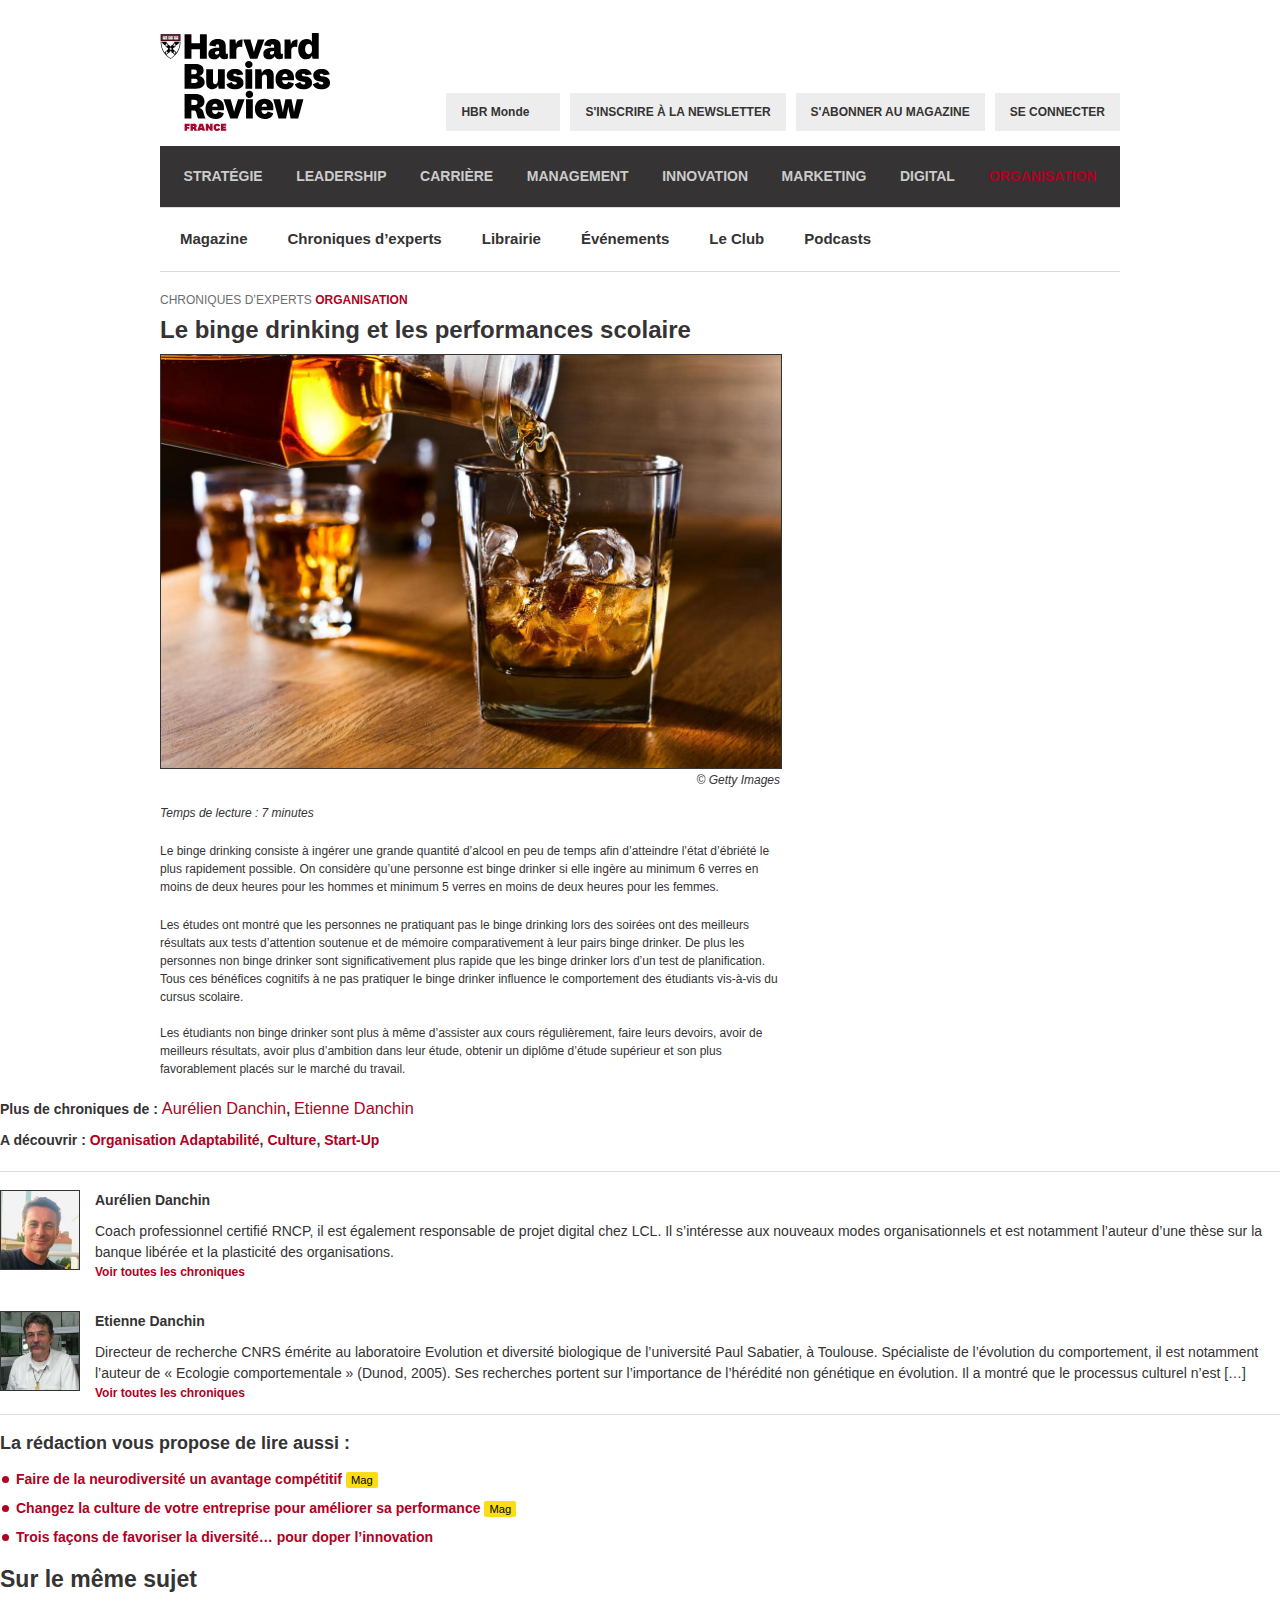
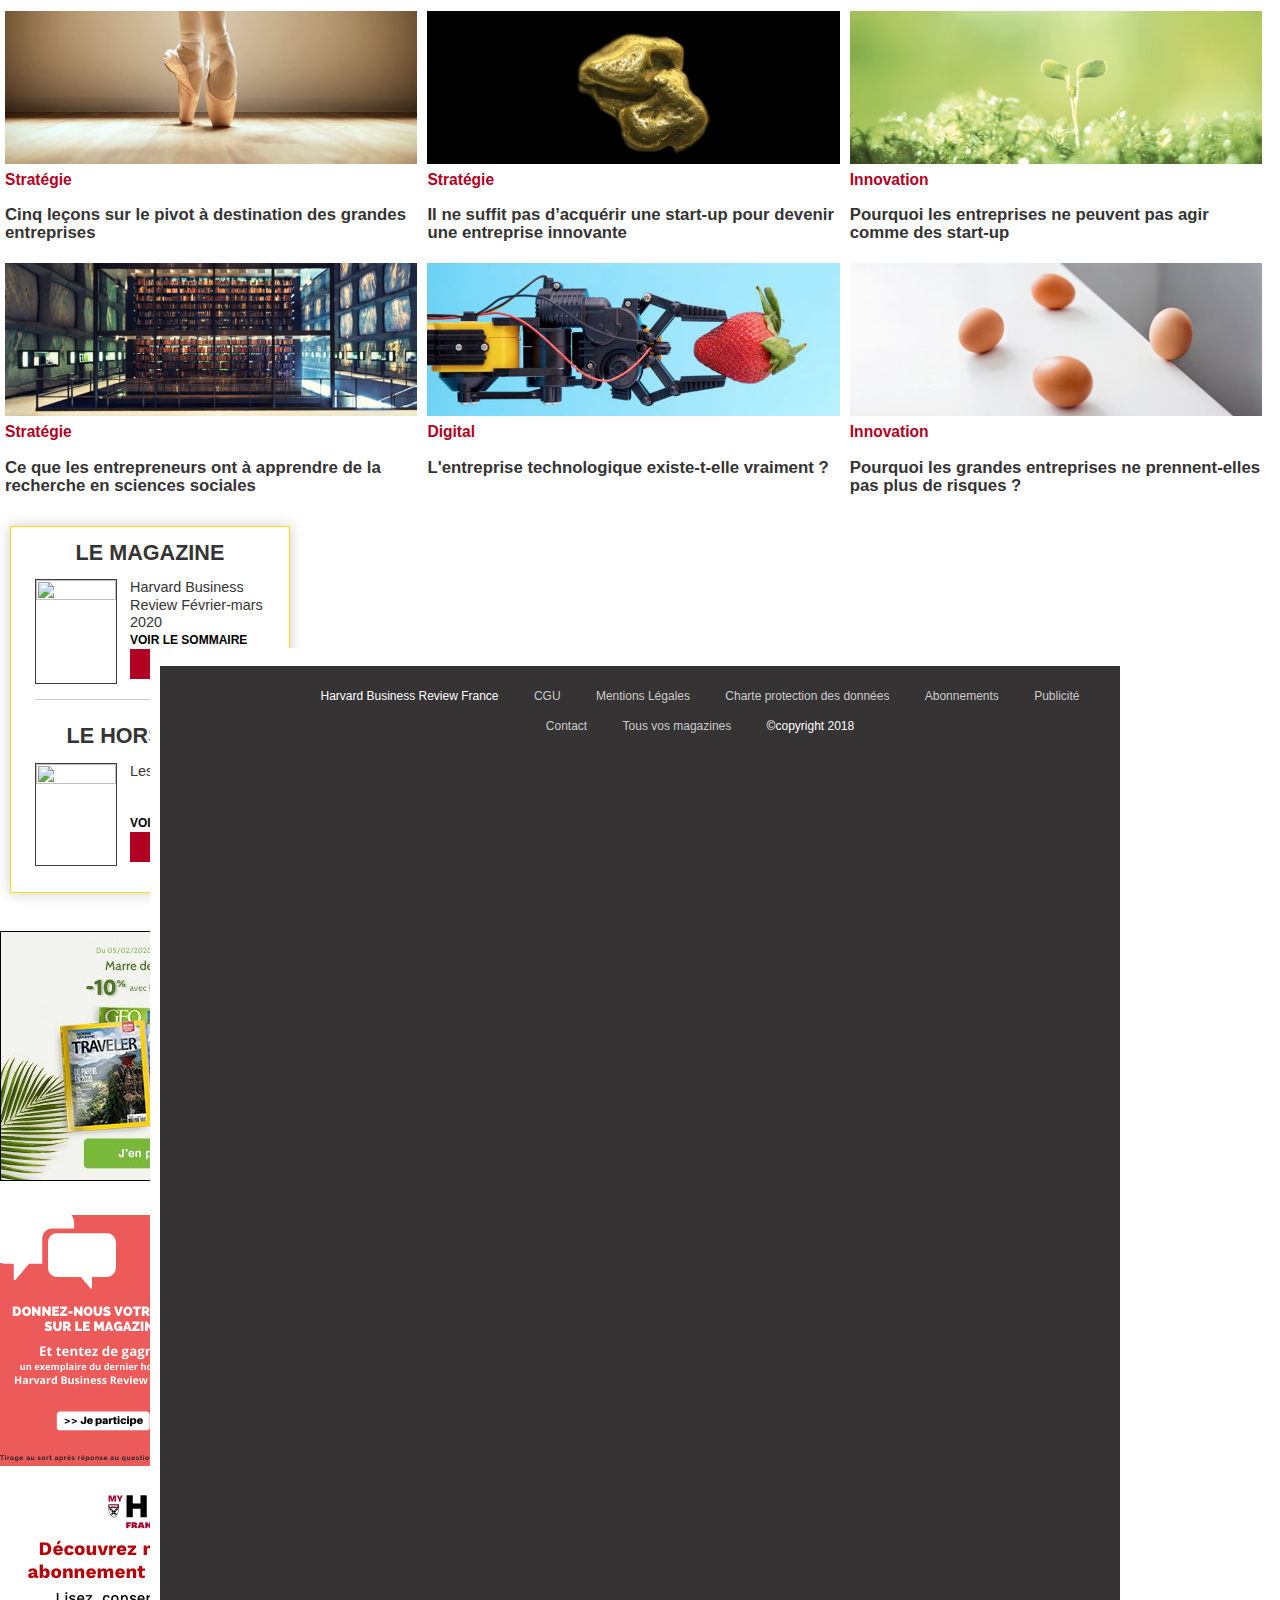
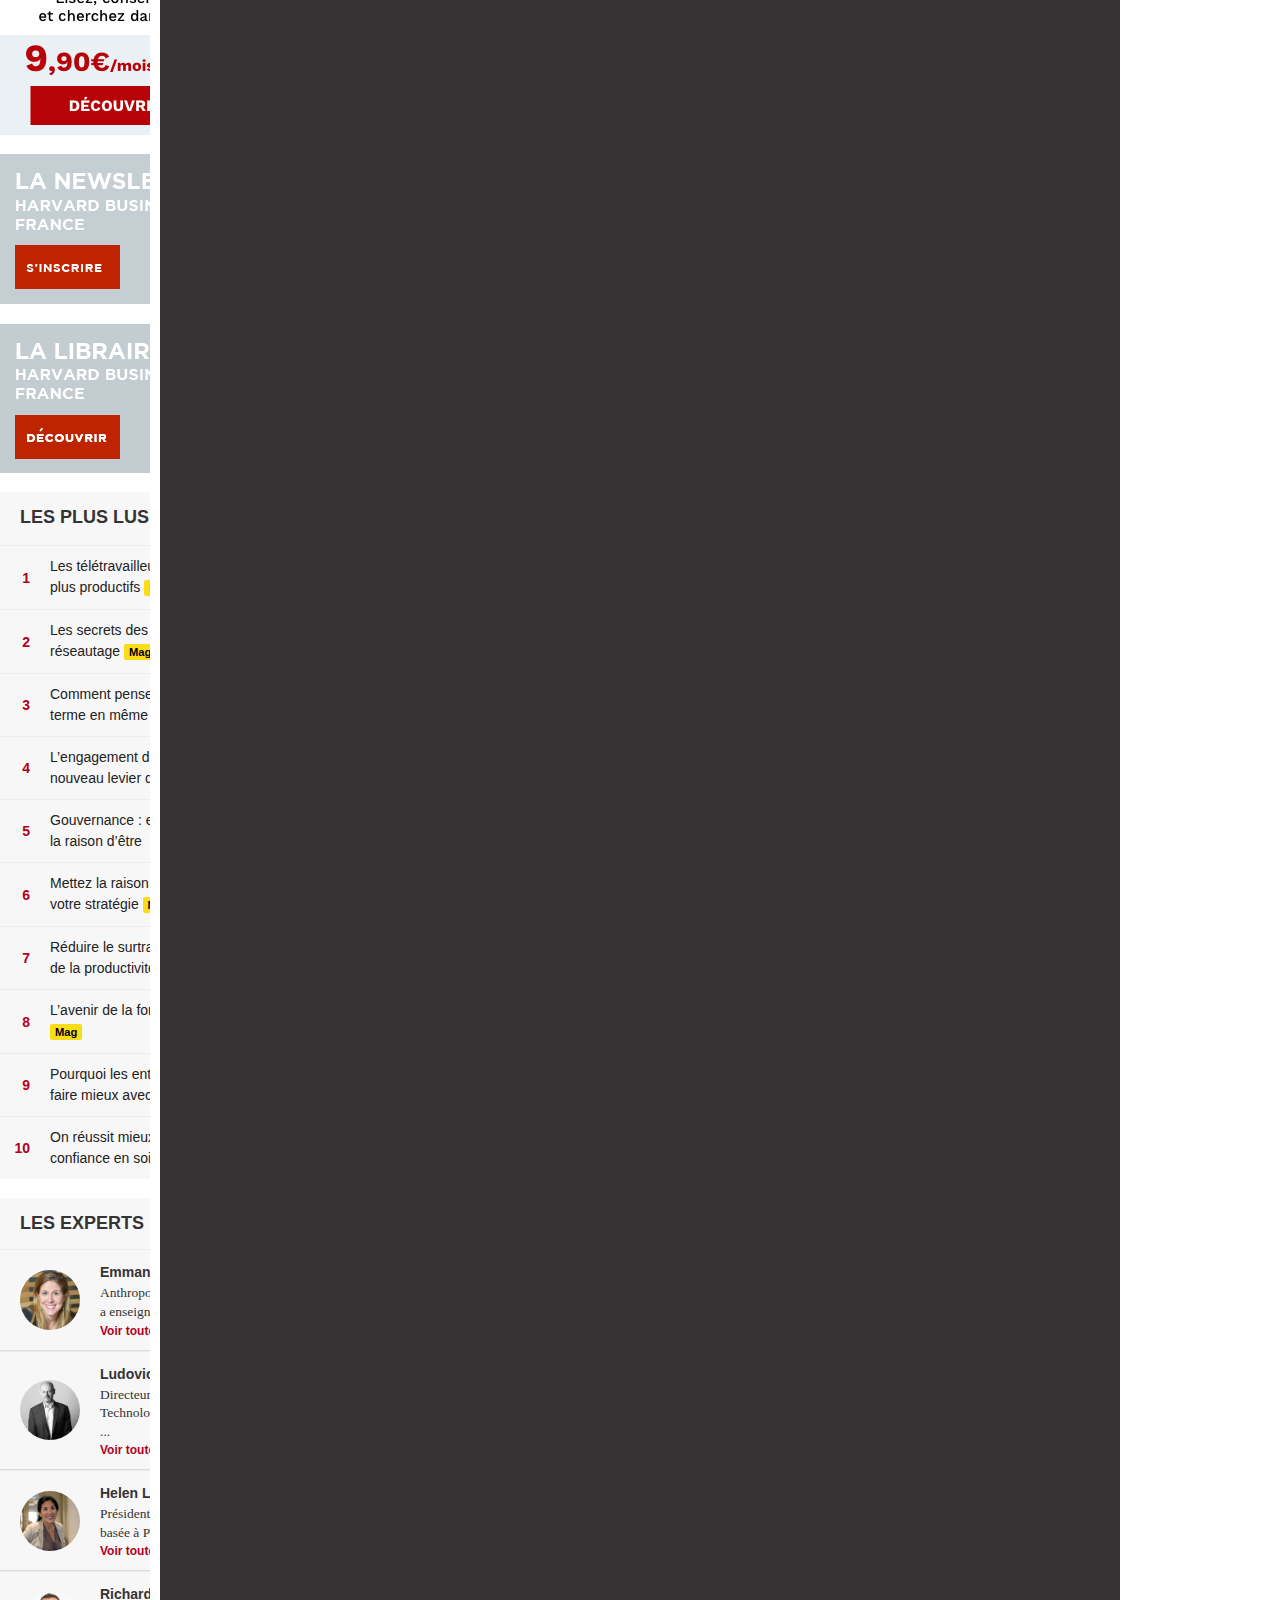
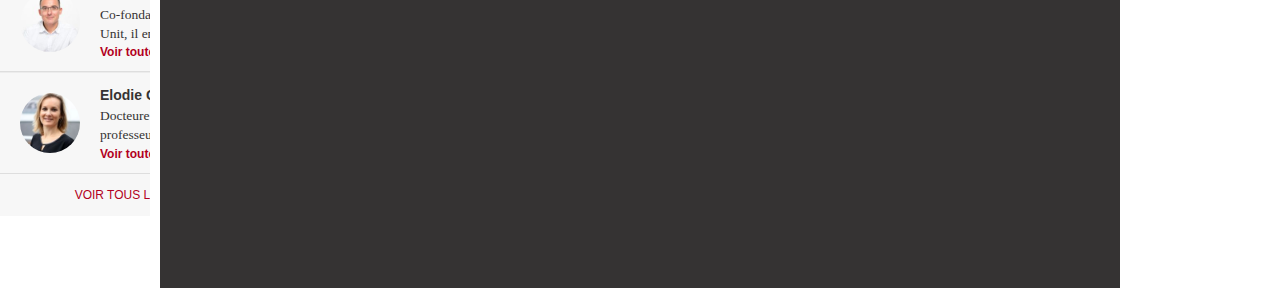
==== index.html @ 912a3d07 "Merge pull request #1 from Choupetteux/patch-1" ====
<!DOCTYPE html>
<!-- saved from url=(0108)https://www.hbrfrance.fr/chroniques-experts/2020/02/29204-evolution-lentreprise-une-espece-comme-une-autre/# -->
<html class=" js svg inlinesvg svgclippaths" lang="fr-FR"><!--<![endif]--><head><meta http-equiv="Content-Type" content="text/html; charset=UTF-8">
		<div class="fit-vids-style">­<style>               .fluid-width-video-wrapper {                 width: 100%;                              position: relative;                       padding: 0;                            }                                                                                   .fluid-width-video-wrapper iframe,        .fluid-width-video-wrapper object,        .fluid-width-video-wrapper embed {           position: absolute;                       top: 0;                                   left: 0;                                  width: 100%;                              height: 100%;                          }                                       </style></div><script src="./Le binge drinking et les performances scolaires/nr-1167.min.js.téléchargement"></script><script async="" src="./Le binge drinking et les performances scolaires/analytics.js.téléchargement"></script><script type="text/javascript" async="" src="./Le binge drinking et les performances scolaires/prismashop-fr"></script><script type="text/javascript" async="" charset="UTF-8" src="./Le binge drinking et les performances scolaires/sr-hbr.js.téléchargement"></script><script async="" src="./Le binge drinking et les performances scolaires/gtm.js.téléchargement"></script><script type="text/javascript">(window.NREUM||(NREUM={})).loader_config={licenseKey:"fc2461609-",applicationID:"2919549"};window.NREUM||(NREUM={}),__nr_require=function(e,n,t){function r(t){if(!n[t]){var i=n[t]={exports:{}};e[t][0].call(i.exports,function(n){var i=e[t][1][n];return r(i||n)},i,i.exports)}return n[t].exports}if("function"==typeof __nr_require)return __nr_require;for(var i=0;i<t.length;i++)r(t[i]);return r}({1:[function(e,n,t){function r(){}function i(e,n,t){return function(){return o(e,[u.now()].concat(f(arguments)),n?null:this,t),n?void 0:this}}var o=e("handle"),a=e(4),f=e(5),c=e("ee").get("tracer"),u=e("loader"),s=NREUM;"undefined"==typeof window.newrelic&&(newrelic=s);var p=["setPageViewName","setCustomAttribute","setErrorHandler","finished","addToTrace","inlineHit","addRelease"],l="api-",d=l+"ixn-";a(p,function(e,n){s[n]=i(l+n,!0,"api")}),s.addPageAction=i(l+"addPageAction",!0),s.setCurrentRouteName=i(l+"routeName",!0),n.exports=newrelic,s.interaction=function(){return(new r).get()};var m=r.prototype={createTracer:function(e,n){var t={},r=this,i="function"==typeof n;return o(d+"tracer",[u.now(),e,t],r),function(){if(c.emit((i?"":"no-")+"fn-start",[u.now(),r,i],t),i)try{return n.apply(this,arguments)}catch(e){throw c.emit("fn-err",[arguments,this,e],t),e}finally{c.emit("fn-end",[u.now()],t)}}}};a("actionText,setName,setAttribute,save,ignore,onEnd,getContext,end,get".split(","),function(e,n){m[n]=i(d+n)}),newrelic.noticeError=function(e,n){"string"==typeof e&&(e=new Error(e)),o("err",[e,u.now(),!1,n])}},{}],2:[function(e,n,t){function r(e,n){var t=e.getEntries();t.forEach(function(e){"first-paint"===e.name?c("timing",["fp",Math.floor(e.startTime)]):"first-contentful-paint"===e.name&&c("timing",["fcp",Math.floor(e.startTime)])})}function i(e,n){var t=e.getEntries();t.length>0&&c("lcp",[t[t.length-1]])}function o(e){if(e instanceof s&&!l){var n,t=Math.round(e.timeStamp);n=t>1e12?Date.now()-t:u.now()-t,l=!0,c("timing",["fi",t,{type:e.type,fid:n}])}}if(!("init"in NREUM&&"page_view_timing"in NREUM.init&&"enabled"in NREUM.init.page_view_timing&&NREUM.init.page_view_timing.enabled===!1)){var a,f,c=e("handle"),u=e("loader"),s=NREUM.o.EV;if("PerformanceObserver"in window&&"function"==typeof window.PerformanceObserver){a=new PerformanceObserver(r),f=new PerformanceObserver(i);try{a.observe({entryTypes:["paint"]}),f.observe({entryTypes:["largest-contentful-paint"]})}catch(p){}}if("addEventListener"in document){var l=!1,d=["click","keydown","mousedown","pointerdown","touchstart"];d.forEach(function(e){document.addEventListener(e,o,!1)})}}},{}],3:[function(e,n,t){function r(e,n){if(!i)return!1;if(e!==i)return!1;if(!n)return!0;if(!o)return!1;for(var t=o.split("."),r=n.split("."),a=0;a<r.length;a++)if(r[a]!==t[a])return!1;return!0}var i=null,o=null,a=/Version\/(\S+)\s+Safari/;if(navigator.userAgent){var f=navigator.userAgent,c=f.match(a);c&&f.indexOf("Chrome")===-1&&f.indexOf("Chromium")===-1&&(i="Safari",o=c[1])}n.exports={agent:i,version:o,match:r}},{}],4:[function(e,n,t){function r(e,n){var t=[],r="",o=0;for(r in e)i.call(e,r)&&(t[o]=n(r,e[r]),o+=1);return t}var i=Object.prototype.hasOwnProperty;n.exports=r},{}],5:[function(e,n,t){function r(e,n,t){n||(n=0),"undefined"==typeof t&&(t=e?e.length:0);for(var r=-1,i=t-n||0,o=Array(i<0?0:i);++r<i;)o[r]=e[n+r];return o}n.exports=r},{}],6:[function(e,n,t){n.exports={exists:"undefined"!=typeof window.performance&&window.performance.timing&&"undefined"!=typeof window.performance.timing.navigationStart}},{}],ee:[function(e,n,t){function r(){}function i(e){function n(e){return e&&e instanceof r?e:e?c(e,f,o):o()}function t(t,r,i,o){if(!l.aborted||o){e&&e(t,r,i);for(var a=n(i),f=v(t),c=f.length,u=0;u<c;u++)f[u].apply(a,r);var p=s[y[t]];return p&&p.push([b,t,r,a]),a}}function d(e,n){h[e]=v(e).concat(n)}function m(e,n){var t=h[e];if(t)for(var r=0;r<t.length;r++)t[r]===n&&t.splice(r,1)}function v(e){return h[e]||[]}function g(e){return p[e]=p[e]||i(t)}function w(e,n){u(e,function(e,t){n=n||"feature",y[t]=n,n in s||(s[n]=[])})}var h={},y={},b={on:d,addEventListener:d,removeEventListener:m,emit:t,get:g,listeners:v,context:n,buffer:w,abort:a,aborted:!1};return b}function o(){return new r}function a(){(s.api||s.feature)&&(l.aborted=!0,s=l.backlog={})}var f="nr@context",c=e("gos"),u=e(4),s={},p={},l=n.exports=i();l.backlog=s},{}],gos:[function(e,n,t){function r(e,n,t){if(i.call(e,n))return e[n];var r=t();if(Object.defineProperty&&Object.keys)try{return Object.defineProperty(e,n,{value:r,writable:!0,enumerable:!1}),r}catch(o){}return e[n]=r,r}var i=Object.prototype.hasOwnProperty;n.exports=r},{}],handle:[function(e,n,t){function r(e,n,t,r){i.buffer([e],r),i.emit(e,n,t)}var i=e("ee").get("handle");n.exports=r,r.ee=i},{}],id:[function(e,n,t){function r(e){var n=typeof e;return!e||"object"!==n&&"function"!==n?-1:e===window?0:a(e,o,function(){return i++})}var i=1,o="nr@id",a=e("gos");n.exports=r},{}],loader:[function(e,n,t){function r(){if(!x++){var e=E.info=NREUM.info,n=d.getElementsByTagName("script")[0];if(setTimeout(s.abort,3e4),!(e&&e.licenseKey&&e.applicationID&&n))return s.abort();u(y,function(n,t){e[n]||(e[n]=t)}),c("mark",["onload",a()+E.offset],null,"api");var t=d.createElement("script");t.src="https://"+e.agent,n.parentNode.insertBefore(t,n)}}function i(){"complete"===d.readyState&&o()}function o(){c("mark",["domContent",a()+E.offset],null,"api")}function a(){return O.exists&&performance.now?Math.round(performance.now()):(f=Math.max((new Date).getTime(),f))-E.offset}var f=(new Date).getTime(),c=e("handle"),u=e(4),s=e("ee"),p=e(3),l=window,d=l.document,m="addEventListener",v="attachEvent",g=l.XMLHttpRequest,w=g&&g.prototype;NREUM.o={ST:setTimeout,SI:l.setImmediate,CT:clearTimeout,XHR:g,REQ:l.Request,EV:l.Event,PR:l.Promise,MO:l.MutationObserver};var h=""+location,y={beacon:"bam.nr-data.net",errorBeacon:"bam.nr-data.net",agent:"js-agent.newrelic.com/nr-1167.min.js"},b=g&&w&&w[m]&&!/CriOS/.test(navigator.userAgent),E=n.exports={offset:f,now:a,origin:h,features:{},xhrWrappable:b,userAgent:p};e(1),e(2),d[m]?(d[m]("DOMContentLoaded",o,!1),l[m]("load",r,!1)):(d[v]("onreadystatechange",i),l[v]("onload",r)),c("mark",["firstbyte",f],null,"api");var x=0,O=e(6)},{}],"wrap-function":[function(e,n,t){function r(e){return!(e&&e instanceof Function&&e.apply&&!e[a])}var i=e("ee"),o=e(5),a="nr@original",f=Object.prototype.hasOwnProperty,c=!1;n.exports=function(e,n){function t(e,n,t,i){function nrWrapper(){var r,a,f,c;try{a=this,r=o(arguments),f="function"==typeof t?t(r,a):t||{}}catch(u){l([u,"",[r,a,i],f])}s(n+"start",[r,a,i],f);try{return c=e.apply(a,r)}catch(p){throw s(n+"err",[r,a,p],f),p}finally{s(n+"end",[r,a,c],f)}}return r(e)?e:(n||(n=""),nrWrapper[a]=e,p(e,nrWrapper),nrWrapper)}function u(e,n,i,o){i||(i="");var a,f,c,u="-"===i.charAt(0);for(c=0;c<n.length;c++)f=n[c],a=e[f],r(a)||(e[f]=t(a,u?f+i:i,o,f))}function s(t,r,i){if(!c||n){var o=c;c=!0;try{e.emit(t,r,i,n)}catch(a){l([a,t,r,i])}c=o}}function p(e,n){if(Object.defineProperty&&Object.keys)try{var t=Object.keys(e);return t.forEach(function(t){Object.defineProperty(n,t,{get:function(){return e[t]},set:function(n){return e[t]=n,n}})}),n}catch(r){l([r])}for(var i in e)f.call(e,i)&&(n[i]=e[i]);return n}function l(n){try{e.emit("internal-error",n)}catch(t){}}return e||(e=i),t.inPlace=u,t.flag=a,t}},{}]},{},["loader"]);</script>
		<meta name="viewport" content="initial-scale=1.0">

		

		<link rel="shortcut icon" href="https://www.hbrfrance.fr/content/themes/hbr/assets/img/favicon.ico">
		<link rel="apple-touch-icon" href="https://www.hbrfrance.fr/content/themes/hbr/assets/img/apple-touch-icon.png">

		<!--[if lt IE 9]><script type="text/javascript" src="https://html5shiv.googlecode.com/svn/trunk/html5.js"></script><![endif]-->
		<script>
			var url=document.location.pathname;
			window.pmdfp_layer='urlprisma='+url+';';
		</script>

				
		        <link rel="alternate" type="application/rss+xml" title="RSS feed" href="https://www.hbrfrance.fr/feed/feed-autors/">
		
<!-- This site is optimized with the Yoast SEO plugin v12.7.1 - https://yoast.com/wordpress/plugins/seo/ -->
<title>Le binge drinking et les performances scolaire</title>
<meta property="og:locale" content="fr_FR">
<meta property="og:type" content="article">
<meta property="og:title" content="Le binge drinking et les performances scolaire">
<meta property="og:site_name" content="HBR">
<meta property="article:publisher" content="https://www.facebook.com/hbrfrance/">
<meta property="article:tag" content="adaptabilité">
<meta property="article:tag" content="culture">
<meta property="article:tag" content="start-up">
<meta property="article:section" content="Organisation">
<meta property="article:published_time" content="2020-02-06T11:17:13+00:00">
<meta property="article:modified_time" content="2020-02-06T11:35:57+00:00">
<meta property="og:updated_time" content="2020-02-06T11:35:57+00:00">
<meta name="twitter:title" content="Le binge drinking et les performances scolaire">
<meta name="twitter:site" content="@HBRFrance">
<meta name="twitter:creator" content="@HBRFrance">
<script type="application/ld+json" class="yoast-schema-graph yoast-schema-graph--main">{"@context":"https://schema.org","@graph":[{"@type":"WebSite","@id":"https://www.hbrfrance.fr/#website","url":"https://www.hbrfrance.fr/","name":"HBR","description":"Harvard Business Review - Edition Fran\u00e7aise","potentialAction":{"@type":"SearchAction","target":"https://www.hbrfrance.fr/?s={search_term_string}","query-input":"required name=search_term_string"}},{"@type":"ImageObject","@id":"https://www.hbrfrance.fr/chroniques-experts/2020/02/29204-evolution-lentreprise-une-espece-comme-une-autre/#primaryimage","url":"https://www.hbrfrance.fr/content/uploads/2020/02/evolution-entreprise.jpg","width":620,"height":230},{"@type":"WebPage","@id":"https://www.hbrfrance.fr/chroniques-experts/2020/02/29204-evolution-lentreprise-une-espece-comme-une-autre/#webpage","url":"https://www.hbrfrance.fr/chroniques-experts/2020/02/29204-evolution-lentreprise-une-espece-comme-une-autre/","inLanguage":"fr-FR","name":"Evolution : l&#039;entreprise, une esp\u00e8ce comme les autres - HBR","isPartOf":{"@id":"https://www.hbrfrance.fr/#website"},"primaryImageOfPage":{"@id":"https://www.hbrfrance.fr/chroniques-experts/2020/02/29204-evolution-lentreprise-une-espece-comme-une-autre/#primaryimage"},"datePublished":"2020-02-06T11:17:13+00:00","dateModified":"2020-02-06T11:35:57+00:00","author":{"@id":"https://www.hbrfrance.fr/#/schema/person/84aaf741d373c52d43f0d9237546ec05"},"description":"Si l'on en croit la biologie, la capacit\u00e9 d\u2019adaptation d\u2019une grande entreprise pourrait \u00eatre plus forte que celle d\u2019une start-up.\r\nNous gardons en m\u00e9moire les faillites de g\u00e9ants tels qu\u2019Enron, Lehman Brothers ou General Motors durant..."},{"@type":["Person"],"@id":"https://www.hbrfrance.fr/#/schema/person/84aaf741d373c52d43f0d9237546ec05","name":"Charlotte Laurent","sameAs":[]}]}</script>
<!-- / Yoast SEO plugin. -->

<link rel="dns-prefetch" href="https://tra.scds.pmdstatic.net/">
<link rel="dns-prefetch" href="https://ajax.googleapis.com/">
<link rel="dns-prefetch" href="https://code.jquery.com/">
<link rel="dns-prefetch" href="https://s.w.org/">
		<script type="text/javascript">
			window._wpemojiSettings = {"baseUrl":"https:\/\/s.w.org\/images\/core\/emoji\/12.0.0-1\/72x72\/","ext":".png","svgUrl":"https:\/\/s.w.org\/images\/core\/emoji\/12.0.0-1\/svg\/","svgExt":".svg","source":{"concatemoji":"https:\/\/www.hbrfrance.fr\/core\/wp-includes\/js\/wp-emoji-release.min.js?ver=5.3.2"}};
			!function(e,a,t){var r,n,o,i,p=a.createElement("canvas"),s=p.getContext&&p.getContext("2d");function c(e,t){var a=String.fromCharCode;s.clearRect(0,0,p.width,p.height),s.fillText(a.apply(this,e),0,0);var r=p.toDataURL();return s.clearRect(0,0,p.width,p.height),s.fillText(a.apply(this,t),0,0),r===p.toDataURL()}function l(e){if(!s||!s.fillText)return!1;switch(s.textBaseline="top",s.font="600 32px Arial",e){case"flag":return!c([127987,65039,8205,9895,65039],[127987,65039,8203,9895,65039])&&(!c([55356,56826,55356,56819],[55356,56826,8203,55356,56819])&&!c([55356,57332,56128,56423,56128,56418,56128,56421,56128,56430,56128,56423,56128,56447],[55356,57332,8203,56128,56423,8203,56128,56418,8203,56128,56421,8203,56128,56430,8203,56128,56423,8203,56128,56447]));case"emoji":return!c([55357,56424,55356,57342,8205,55358,56605,8205,55357,56424,55356,57340],[55357,56424,55356,57342,8203,55358,56605,8203,55357,56424,55356,57340])}return!1}function d(e){var t=a.createElement("script");t.src=e,t.defer=t.type="text/javascript",a.getElementsByTagName("head")[0].appendChild(t)}for(i=Array("flag","emoji"),t.supports={everything:!0,everythingExceptFlag:!0},o=0;o<i.length;o++)t.supports[i[o]]=l(i[o]),t.supports.everything=t.supports.everything&&t.supports[i[o]],"flag"!==i[o]&&(t.supports.everythingExceptFlag=t.supports.everythingExceptFlag&&t.supports[i[o]]);t.supports.everythingExceptFlag=t.supports.everythingExceptFlag&&!t.supports.flag,t.DOMReady=!1,t.readyCallback=function(){t.DOMReady=!0},t.supports.everything||(n=function(){t.readyCallback()},a.addEventListener?(a.addEventListener("DOMContentLoaded",n,!1),e.addEventListener("load",n,!1)):(e.attachEvent("onload",n),a.attachEvent("onreadystatechange",function(){"complete"===a.readyState&&t.readyCallback()})),(r=t.source||{}).concatemoji?d(r.concatemoji):r.wpemoji&&r.twemoji&&(d(r.twemoji),d(r.wpemoji)))}(window,document,window._wpemojiSettings);
		</script><script src="./Le binge drinking et les performances scolaires/wp-emoji-release.min.js.téléchargement" type="text/javascript" defer=""></script>
		<style type="text/css">
img.wp-smiley,
img.emoji {
	display: inline !important;
	border: none !important;
	box-shadow: none !important;
	height: 1em !important;
	width: 1em !important;
	margin: 0 .07em !important;
	vertical-align: -0.1em !important;
	background: none !important;
	padding: 0 !important;
}
</style>
	<link rel="stylesheet" id="wp-block-library-css" href="./Le binge drinking et les performances scolaires/style.min.css" type="text/css" media="all">
<link rel="stylesheet" id="wp_enqueue_scripts-css" href="./Le binge drinking et les performances scolaires/main.css" type="text/css" media="all">
<link rel="stylesheet" id="style-css" href="./Le binge drinking et les performances scolaires/style.css" type="text/css" media="all">
<link rel="stylesheet" id="cnil-css" href="./Le binge drinking et les performances scolaires/cnil.min.css" type="text/css" media="all">
<link rel="stylesheet" id="jquery-ui-css" href="./Le binge drinking et les performances scolaires/jquery-ui.css" type="text/css" media="all">
<link rel="stylesheet" id="elasticpress-facets-css" href="./Le binge drinking et les performances scolaires/facets.min.css" type="text/css" media="all">
<script type="text/javascript" src="./Le binge drinking et les performances scolaires/jquery.min.js.téléchargement"></script>
<script type="text/javascript">
/* <![CDATA[ */
var bea_pws = {"ajaxurl":"\/\/www.hbrfrance.fr\/core\/wp-admin\/admin-ajax.php"};
/* ]]> */
</script>
<script type="text/javascript" src="./Le binge drinking et les performances scolaires/script.js.téléchargement"></script>
<script type="text/javascript" src="./Le binge drinking et les performances scolaires/sourcepoint.min.js.téléchargement"></script>
<script type="text/javascript" src="./Le binge drinking et les performances scolaires/modernizr.custom.min.js.téléchargement"></script>
<script type="text/javascript" src="./Le binge drinking et les performances scolaires/jquery-migrate-1.2.1.js.téléchargement"></script>
<script type="text/javascript" src="./Le binge drinking et les performances scolaires/share.js.téléchargement"></script>
<link rel="wlwmanifest" type="application/wlwmanifest+xml" href="https://www.hbrfrance.fr/core/wp-includes/wlwmanifest.xml"> 
<meta name="generator" content="WordPress 5.3.2">
<link rel="shortlink" href="https://www.hbrfrance.fr/?p=29204">
<link rel="alternate" type="application/json+oembed" href="https://www.hbrfrance.fr/wp-json/oembed/1.0/embed?url=https%3A%2F%2Fwww.hbrfrance.fr%2Fchroniques-experts%2F2020%2F02%2F29204-evolution-lentreprise-une-espece-comme-une-autre%2F">
<link rel="alternate" type="text/xml+oembed" href="https://www.hbrfrance.fr/wp-json/oembed/1.0/embed?url=https%3A%2F%2Fwww.hbrfrance.fr%2Fchroniques-experts%2F2020%2F02%2F29204-evolution-lentreprise-une-espece-comme-une-autre%2F&amp;format=xml">
<link rel="amphtml" href="https://www.hbrfrance.fr/chroniques-experts/2020/02/29204-evolution-lentreprise-une-espece-comme-une-autre/?amp=1"><meta property="fb:pages" content="716790588340480">		<style type="text/css" id="wp-custom-css">
			#field_1_7, #field_1_3, #field_1_4, #field_1_5{
	font-size:1.3em
}
.gfield_checkbox{
	padding-top: 11px
}

#field_1_3{
	padding-bottom:10px;
}

.gchoice_1_8_2{
	padding-top:10px
}		</style>
					<script type="text/javascript" src="./Le binge drinking et les performances scolaires/tag.min.js.téléchargement" async="true"></script></head>
	<body class="post-template-default single single-post postid-29204 single-format-standard">
		<!-- Google Tag Manager -->
<noscript><iframe src="//www.googletagmanager.com/ns.html?id=GTM-PKWG49"
height="0" width="0" style="display:none;visibility:hidden"></iframe></noscript>
<script>(function(w,d,s,l,i){w[l]=w[l]||[];w[l].push({'gtm.start':
new Date().getTime(),event:'gtm.js'});var f=d.getElementsByTagName(s)[0],
j=d.createElement(s),dl=l!='dataLayer'?'&l='+l:'';j.async=true;j.src=
'//www.googletagmanager.com/gtm.js?id='+i+dl;f.parentNode.insertBefore(j,f);
})(window,document,'script','dataLayer','GTM-PKWG49');</script>
<!-- End Google Tag Manager -->

<script type="text/javascript">
!function(a,b){"use strict";function c(a){d[a]||(d[a]=function(){d._queue.push({method:a,args:Array.prototype.slice.apply(arguments)})})}var d=a.mics||{},e="init config push pushDefault addProperties addProperty onFinish onStart".split(" ");d._queue=d._queue||[],d._startTime=(new Date).getTime(),d._snippetVersion=1.2;for(var f=0;f<e.length;f++)c(e[f]);a.mics=d;var g=b.createElement("script");g.setAttribute("type","text/javascript"),g.setAttribute("src","//static.mediarithmics.com/tag/1.1/tag.min.js"),g.setAttribute("async","true"),b.getElementsByTagName("script")[0].parentNode.appendChild(g)}(window,document);
mics.config({domain_name: "beacon.marketshot.com", protocol:"https://", cookie_matching_url: "https://beacon.marketshot.com/v1/get_id"})
mics.init("pm0916");
mics.pushDefault();
</script>
<script async="" src="./Le binge drinking et les performances scolaires/pixel-track.js.téléchargement"></script>
<img src="./Le binge drinking et les performances scolaires/saved_resource" border="0" width="1" height="1" hidden="" style="display: none !important;">

<script>
(function($) {

    // Antvoice Unique Tag
  	window.antvoice_variable = {
  		page : {
            type : document.location.href.toString().match('^.*?\/([0-9]+)-[A-Za-z-_\.]+\/')?'ProductPage':'Unspecified'
  		},
  		product : {
                url : document.location.href
  		},
  		version : "1.0",
  		project : "hbr"
  	};

    	//Fonction de contrôle de chargement de la librairie nécessaire pour les appels à la reco
    	function srEnsureReady(callback) {
      	if (!window.srReady) {window.setTimeout(function () {srEnsureReady(callback);}, 50);}
      	else {callback();}
    	}

      (function (d, s) {
      var js, fjs = d.getElementsByTagName(s)[0];
      js = d.createElement(s); js.type = 'text/javascript';
      js.async = true; js.charset = 'UTF-8';
      js.src = '//js.antvoice.com/sr-'+window.antvoice_variable.project+'.js';
      fjs.parentNode.insertBefore(js, fjs);
          }(document, 'script'));


    // Autorefresh 30 min
    function refresh(){
    	return true;
    }
    refreshTime = (Math.floor(Math.random()*120) + 1860)*1000;
    setTimeout(function(){
    ga('send', 'event', 'autoRefreshCat', 'autoRefreshAction', 'autoRefresh', 1,{'nonInteraction': 1});
    	setTimeout(function(){
    		window.location.reload(true);
    	},2000);
    },refreshTime);


    // Cache - Liste des experts
    (function(){
      if(document.getElementById('content')){
        document.getElementById('content').getElementsByTagName('a')[0].style.display = 'none';
        document.getElementById("menu-item-32").className = document.getElementById("menu-item-32").className.replace(/\ current_page_parent\b/,'');
      }
    }());

    // CategoryBan OPS
    // Variables
      var pageUrl = "http://www.hbrfrance.fr/category/accenture-transformation-digitale-exemple/";
      var imageUrl = "https://creas.prismamediadigital.com/economie/hbr/banniere_accenture_620x100.gif";
      var imageLink = "http://www.hbrfrance.fr/";
    //--
    if(window.location.href.startsWith(pageUrl))
    {
    // Push pub
      var pushPub = document.createElement("div");
      pushPub.innerHTML ='<a href="'+ imageLink +'" target="_blank"><img src="'+ imageUrl +'" /></a>';
      pushPub.setAttribute("style", "margin-bottom: 30px; text-align: center;");
      var contentNode = document.getElementById("content");
      var articleListNode = contentNode.getElementsByClassName("loop loop-alt")[0];
      contentNode.insertBefore(pushPub, articleListNode);
    }

    //HotJar
    // (function(h,o,t,j,a,r){
    //     h.hj=h.hj||function(){(h.hj.q=h.hj.q||[]).push(arguments)};
    //     h._hjSettings={hjid:315608,hjsv:5};
    //     a=o.getElementsByTagName('head')[0];
    //     r=o.createElement('script');r.async=1;
    //     r.src=t+h._hjSettings.hjid+j+h._hjSettings.hjsv;
    //     a.appendChild(r);
    // })(window,document,'//static.hotjar.com/c/hotjar-','.js?sv=');

    //Sociomantic - Mkt Client
    var product = {category: ['Harvard']};
    (function(){

        var s   = document.createElement('script');

        var x   = document.getElementsByTagName('script')[0];

        s.type  = 'text/javascript';

        s.async = true;

        s.src   = ('https:'==document.location.protocol?'https://':'http://') + 'eu-sonar.sociomantic.com/js/2010-07-01/adpan/prismashop-fr';

        x.parentNode.insertBefore( s, x );

    })();

}(jQuery));
</script>
				<div class="pmdfp_widget"><div class="ads-core-placer" id="Habillage-Interstitiel_5e450476971ef" data-ads-core="{&quot;type&quot;:&quot;Habillage-Interstitiel&quot;}"></div></div>        <div class="pmdfp_widget"><div class="ads-core-placer" id="Out-Of-Banner_5e450476973d8" data-ads-core="{&quot;type&quot;:&quot;Out-Of-Banner&quot;}"></div></div>				<div class="wrapper header-wrapper site_header">
			<div class="masshead">
									<div class="pmdfp_widget"><div class="ads-core-placer" id="Banniere-Haute_5e4504769758c" data-ads-core="{&quot;type&quot;:&quot;Banniere-Haute&quot;}"></div></div>							</div>
			<!-- Toolbar -->
			<div id="toolbar">
									<!-- Portal access -->
					
				
				<!-- Fast access -->
				<ul id="fast-access">
					<li><a href="https://www.hbrfrance.fr/chroniques-experts/2020/02/29204-evolution-lentreprise-une-espece-comme-une-autre/#content">Acces direct au contenu</a></li>
					<li><a href="https://www.hbrfrance.fr/chroniques-experts/2020/02/29204-evolution-lentreprise-une-espece-comme-une-autre/#search">Acces direct à la recherche</a></li>
					<li><a href="https://www.hbrfrance.fr/chroniques-experts/2020/02/29204-evolution-lentreprise-une-espece-comme-une-autre/#menu">Acces direct au menu</a></li>
				</ul>

									
				
				<!-- Follow links -->
				
			</div>

			<!-- Header -->
			<header id="header">
				
									
				
				<!-- Logo -->

				<div id="logo"><a href="https://www.hbrfrance.fr/"><img src="./Le binge drinking et les performances scolaires/logo-hbr.svg" width="137" height="69" alt="HBR"></a></div><a href="https://www.hbrfrance.fr/chroniques-experts/2020/02/29204-evolution-lentreprise-une-espece-comme-une-autre/#" id="trigger-login"><span aria-hidden="true" class="icon-locked mobile-icon"></span></a>

				<!-- Searchform -->


				<div class="login-space" id="bea_user_login_area"><form method="post" class="bea-pws-login-form" action="https://www.hbrfrance.fr/">
	<input type="text" name="bea_email" class="mail-login" placeholder="EMAIL">
	<input type="password" name="bea_password" class="pass-login" placeholder="MOT DE PASSE">
	<input type="hidden" name="action" value="bea_pws_form">
	<input type="submit" class="submit-login" value="OK">
	<input type="hidden" id="_wpnonce" name="_wpnonce" value="9c5b12c755"><input type="hidden" name="_wp_http_referer" value="/core/wp-admin/admin-ajax.php">	<div class="loader-wrapper">
		<div class="loader loader-5"></div>
	</div>
</form>
<div class="error-message">
	<p></p>
</div>

<a href="https://www.prismashop.fr/customer/account/forgotpassword/" class="subscriber" target="_blank">J'ai oublié mon mot de passe.</a></div>
			<div class="magsquare"><a href="https://www.hbrfrance.fr/abonnement-hbr/" target="_blank"><span>S'abonner au magazine</span><img src="./Le binge drinking et les performances scolaires/2016-04-21.png" alt=""></a></div><a href="https://www.hbrfrance.fr/chroniques-experts/2020/02/29204-evolution-lentreprise-une-espece-comme-une-autre/#" class="newsletter-access pmd-ms-trigger"><span aria-hidden="true" class="icon-envelope"></span> S'inscrire à la newsletter</a><div class="portal-list">
						<a href="https://www.hbrfrance.fr/chroniques-experts/2020/02/29204-evolution-lentreprise-une-espece-comme-une-autre/#" id="trigger-portal"><span aria-hidden="true" class="icon-arrow-down"></span>HBR Monde</a>
						<ul id="portals">
															<li><a href="http://www.harvardbusinessmanager.de/">Allemagne</a></li>
															<li><a href="https://www.hbrarabic.com/">Arabie </a></li>
															<li><a href="http://www.hbrbr.com.br/">Brésil</a></li>
															<li><a href="http://www.hbrchina.org/">Chine</a></li>
															<li><a href="http://www.hbrkorea.com/">Corée du Sud</a></li>
															<li><a href="http://www.hbr.org/">Etats-Unis</a></li>
															<li><a href="http://www.hbritalia.it/">Italie</a></li>
															<li><a href="http://www.dhbr.net/">Japon</a></li>
															<li><a href="http://www.hbrp.pl/">Pologne</a></li>
															<li><a href="http://hbr-russia.ru/">Russie</a></li>
															<li><a href="http://www.hbrtaiwan.com/">Taïwan</a></li>
															<li><a href="http://www.hbrturkiye.com/">Turquie</a></li>
							
						</ul>
					</div></header>

			<!-- Second menu -->
			<nav id="sub-menu">
				<ul id="menu-navigation-secondaire" class="menu"><li id="menu-item-242" class="menu-item menu-item-type-taxonomy menu-item-object-category menu-item-242"><a href="https://www.hbrfrance.fr/category/strategie/">Stratégie</a></li>
<li id="menu-item-243" class="menu-item menu-item-type-taxonomy menu-item-object-category menu-item-243"><a href="https://www.hbrfrance.fr/category/leadership/">Leadership</a></li>
<li id="menu-item-3727" class="menu-item menu-item-type-taxonomy menu-item-object-category menu-item-3727"><a href="https://www.hbrfrance.fr/category/carriere/">Carrière</a></li>
<li id="menu-item-10525" class="menu-item menu-item-type-taxonomy menu-item-object-category menu-item-10525"><a href="https://www.hbrfrance.fr/category/management/">Management</a></li>
<li id="menu-item-241" class="menu-item menu-item-type-taxonomy menu-item-object-category menu-item-241"><a href="https://www.hbrfrance.fr/category/innovation/">Innovation</a></li>
<li id="menu-item-3725" class="menu-item menu-item-type-taxonomy menu-item-object-category menu-item-3725"><a href="https://www.hbrfrance.fr/category/marketing/">Marketing</a></li>
<li id="menu-item-11015" class="menu-item menu-item-type-taxonomy menu-item-object-category menu-item-11015"><a href="https://www.hbrfrance.fr/category/digital-2/">Digital</a></li>
<li id="menu-item-19723" class="menu-item menu-item-type-taxonomy menu-item-object-category current-post-ancestor current-menu-parent current-post-parent menu-item-19723"><a href="https://www.hbrfrance.fr/category/organisation/">Organisation</a></li>
</ul>			</nav><nav id="menu">
				<ul id="menu-navigation-principale" class="menu"><li id="menu-item-67" class="menu-item menu-item-type-post_type menu-item-object-page menu-item-67"><a class="menu-item-link" href="https://www.hbrfrance.fr/magazine/">Magazine</a></li>
<li id="menu-item-18334" class="menu-item menu-item-type-custom menu-item-object-custom menu-item-18334"><a class="menu-item-link" href="https://www.hbrfrance.fr/chroniques-experts">Chroniques d’experts</a></li>
<li id="menu-item-10714" class="menu-item menu-item-type-post_type menu-item-object-page menu-item-10714"><a class="menu-item-link" href="https://www.hbrfrance.fr/la-librairie/">Librairie</a></li>
<li id="menu-item-22615" class="menu-item menu-item-type-custom menu-item-object-custom menu-item-22615"><a class="menu-item-link" href="https://www.hbrfrance.fr/les-evenements/">Événements</a></li>
<li id="menu-item-24151" class="menu-item menu-item-type-custom menu-item-object-custom menu-item-24151"><a class="menu-item-link" target="_blank" href="http://leclub.hbrfrance.fr/">Le Club</a></li>
<li id="menu-item-26121" class="menu-item menu-item-type-custom menu-item-object-custom menu-item-26121"><a class="menu-item-link" target="_blank" href="https://www.hbrfrance.fr/tag/podcast/">Podcasts</a></li>
</ul>			<div class="follow-links">
					<span>Suivre HBR :</span>
					<a href="https://www.facebook.com/hbrfrance" class="social-item fb" target="_blank"><span aria-hidden="true" class="icon-facebook"></span></a>					<a href="http://twitter.com/HBRFrance" class="social-item tw" target="_blank"><span aria-hidden="true" class="icon-twitter"></span></a>					<a href="https://plus.google.com/112907633018708436255" class="social-item gl" target="_blank"><span aria-hidden="true" class="icon-googleplus"></span></a>					<a href="http://www.linkedin.com/company/harvard-business-review-france/" class="social-item li" target="_blank"><span aria-hidden="true" class="icon-linkedin"></span></a>				</div><a href="https://www.hbrfrance.fr/chroniques-experts/2020/02/29204-evolution-lentreprise-une-espece-comme-une-autre/#" id="trigger-search"><span aria-hidden="true" class="icon-search mobile-icon"></span></a><div class="searchform">
	<span id="search-close"></span>
	<form action="https://www.hbrfrance.fr/">
		<input type="text" class="search-text" name="s" placeholder="Que cherchez-vous ?" value="">
		<input type="hidden" name="search-order-by" value="relevance">
		<button class="submit-search"><span aria-hidden="true" class="icon-search"></span></button>
	</form>
</div></nav>

			<!-- First menu -->
			
		</div>
<div id="corps">
    <div class="wrapper  site_content">
        <section id="content">
                            <div class="entry-content">
                    
<strong class="current-section">Chroniques d’experts</strong>

<div class="entry-cat">Organisation</div>

<!-- Title -->
<h1 class="entry-title">Le binge drinking et les performances scolaire</h1>

<div class="date"></div>


<!-- DANS LE CAS D'UNE HOMEPAGE AVEC DES BLOCKS D'ARTICLE -->
<!-- <div class="sharebar" data-sharebar>
  <ul class="social-bar">
    <li class="social-button facebook"><button class="social"><i class="icon icon-facebookSquare facebook"></i><span class="social-share facebook preactive">Partager</span></button></li>
    <li class="social-button twitter"><button class="social"><i class="icon icon-twitterSquare twitter"></i><span class="social-share twitter ">Partager</span></button></li>
  </ul>
  <ul class="social-expanded">
    <li class="social-button email"><button class="social social-link"><i class="icon icon-mail mail"></i><span class="social-share mail">Envoyer par e-mail</span><span class="social-text">Partager par mail</span></button></li>
    <li class="social-button cards googleplus"><button class="social social-link"><i class="icon icon-googleplusSquare googleplus"></i><span class="social-share googleplus">Partager</span><span class="social-text">Partager sur Google Plus</span></button></li>
  </ul>
</div> -->
</div>

<img width="620" height="230" src="./Le binge drinking et les performances scolaires/alcool.jpg" class="post-thumbnail wp-post-image" alt=""><div class="m-bottom-md" style="text-align:right; margin-top:-10px;"><em>© Getty Images</em></div>
    
<div class="reading-time">
        <em>
        Temps de lecture : 7 minutes    </em>
</div>

                    <h2 class="chapo"></h2><p></p>
<h2 class="intertitle"></h2><p></p><div class="ads-core-placer" id="Pave-Haut2_5e450476a72a7" data-ads-core="{&quot;device&quot;:&quot;mobile&quot;,&quot;type&quot;:&quot;Pave-Haut2&quot;}"></div><p>Le binge drinking consiste à ingérer une grande quantité d’alcool en peu de temps afin d’atteindre l’état d’ébriété le plus rapidement possible. On considère qu’une personne est binge drinker si elle ingère au minimum 6 verres en moins de deux heures pour les hommes et minimum 5 verres en moins de deux heures pour les femmes. </p><p>Les études ont montré que les personnes ne pratiquant pas le binge drinking lors des soirées ont des meilleurs résultats aux tests d’attention soutenue et de mémoire comparativement à leur pairs binge drinker. De plus les personnes non binge drinker sont significativement plus rapide que les binge drinker lors d’un test de planification. Tous ces bénéfices cognitifs à ne pas pratiquer le binge drinker influence le comportement des étudiants vis-à-vis du cursus scolaire.<br><br>Les étudiants non binge drinker sont plus à même d’assister aux cours régulièrement, faire leurs devoirs, avoir de meilleurs résultats, avoir plus d’ambition dans leur étude, obtenir un diplôme d’étude supérieur et son plus favorablement placés sur le marché du travail.<br></p><div class="ads-core-placer" id="Pave-Haut2_5e450476a7313" data-ads-core="{&quot;device&quot;:&quot;mobile&quot;,&quot;type&quot;:&quot;Pave-Haut2&quot;}"></div><p></p>
                    		
	
                </div>

                <div class=""> </div>
<!-- More on tag and author -->
<div class="more-about more-author">Plus de chroniques de : <a href="https://www.hbrfrance.fr/experts/aurelien-danchin/">Aurélien Danchin</a>, <a href="https://www.hbrfrance.fr/experts/etienne-danchin/">Etienne Danchin</a></div>
<div class="more-about more-tag">
	A découvrir : <a href="https://www.hbrfrance.fr/category/organisation/" rel="tag">Organisation</a>	<a href="https://www.hbrfrance.fr/tag/adaptabilite/">adaptabilité</a>, <a href="https://www.hbrfrance.fr/tag/culture/">culture</a>, <a href="https://www.hbrfrance.fr/tag/start-up/">start-up</a></div>


	<!-- Author informaions -->
	<div class="wrapper-author">
					<div class="about-author">
									<a href="https://www.hbrfrance.fr/experts/aurelien-danchin/" class="thumb-author"><img width="150" height="150" src="./Le binge drinking et les performances scolaires/aure-liendanchin.jpg" class="attachment-thumbnail size-thumbnail wp-post-image" alt="" style="width:78px;height:78px"></a>
								<p class="auhor-name h3like">Aurélien Danchin</p>
				<div class="desc-author">Coach professionnel certifié RNCP, il est également responsable de projet digital chez LCL. Il s’intéresse aux nouveaux modes organisationnels et est notamment l’auteur d’une thèse sur la banque libérée et la plasticité des organisations.</div>
				<a href="https://www.hbrfrance.fr/experts/aurelien-danchin/" class="btn-author">Voir toutes les chroniques</a>
			</div>
					<div class="about-author">
									<a href="https://www.hbrfrance.fr/experts/etienne-danchin/" class="thumb-author"><img width="150" height="150" src="./Le binge drinking et les performances scolaires/etiennedanchin.jpg" class="attachment-thumbnail size-thumbnail wp-post-image" alt="" style="width:78px;height:78px"></a>
								<p class="auhor-name h3like">Etienne Danchin</p>
				<div class="desc-author">Directeur de recherche CNRS émérite au laboratoire Evolution et diversité biologique de l’université Paul Sabatier, à Toulouse. Spécialiste de l’évolution du comportement, il est notamment l’auteur de «&nbsp;Ecologie comportementale&nbsp;» (Dunod, 2005). Ses recherches portent sur l’importance de l’hérédité non génétique en évolution. Il a montré que le processus culturel n’est […]</div>
				<a href="https://www.hbrfrance.fr/experts/etienne-danchin/" class="btn-author">Voir toutes les chroniques</a>
			</div>
			</div>

<!-- Featured article -->
	<div class="entry-featured">
		<div class="featured-title">La rédaction vous propose de lire aussi :</div>
					<p class="featured-link h3like"><a href="https://www.hbrfrance.fr/magazine/2019/07/26734-faire-de-la-neurodiversite-un-avantage-competitif/"><span class="bullet"></span>Faire de la neurodiversité un avantage compétitif <span class="info-limited">Mag</span></a></p>
					<p class="featured-link h3like"><a href="https://www.hbrfrance.fr/magazine/2018/05/20046-changez-culture-de-entreprise-ameliorer-performance/"><span class="bullet"></span>Changez la culture de votre entreprise pour améliorer sa performance <span class="info-limited">Mag</span></a></p>
					<p class="featured-link h3like"><a href="https://www.hbrfrance.fr/chroniques-experts/2017/04/15180-trois-facons-de-favoriser-diversite-doper-linnovation/"><span class="bullet"></span>Trois façons de favoriser la diversité… pour doper l’innovation</a></p>
			</div>


<div data-perceval="" data-brandkey="HBR" data-trackingsiteid="hbr-fr" data-articletitle="Evolution+%3A+l%26rsquo%3Bentreprise%2C+une+esp%C3%A8ce+comme+les+autres" data-articletags="adaptabilite%2Cculture%2Cstart-up" data-buttontext="DECOUVRIR CE PRODUIT" data-debug="false" data-style="{&quot;buttonBgColor&quot;:&quot;#b20022&quot;, &quot;titleFontSize&quot;:&quot;19px&quot;}"></div>                
<div class="reading-suggestions">
    <h2>Sur le même sujet</h2>

    <div class="related-posts">
                    <article>
                <a href="https://www.hbrfrance.fr/?post_type=post&amp;p=17697">
                    <img width="620" height="230" src="./Le binge drinking et les performances scolaires/ballerina-standing-on-toes.jpg" class="thumb-issue wp-post-image" alt="">                </a>
                <p class="category">Stratégie</p>
                <p>
                    <a href="https://www.hbrfrance.fr/chroniques-experts/2017/11/17697-cinq-lecons-pivot-a-destination-grandes-entreprises/">Cinq leçons sur le pivot à destination des grandes entreprises</a>
                </p>
            </article>
                    <article>
                <a href="https://www.hbrfrance.fr/?post_type=post&amp;p=17658">
                    <img width="620" height="230" src="./Le binge drinking et les performances scolaires/pepite.jpg" class="thumb-issue wp-post-image" alt="">                </a>
                <p class="category">Stratégie</p>
                <p>
                    <a href="https://www.hbrfrance.fr/chroniques-experts/2017/11/17658-ne-suffit-dacquerir-start-up-devenir-entreprise-innovante/">Il ne suffit pas d’acquérir une start-up pour devenir une entreprise innovante</a>
                </p>
            </article>
                    <article>
                <a href="https://www.hbrfrance.fr/?post_type=post&amp;p=16548">
                    <img width="620" height="230" src="./Le binge drinking et les performances scolaires/sprout-close-up.jpg" class="thumb-issue wp-post-image" alt="">                </a>
                <p class="category">Innovation</p>
                <p>
                    <a href="https://www.hbrfrance.fr/chroniques-experts/2017/08/16548-entreprises-ne-peuvent-agir-start-up/">Pourquoi les entreprises ne peuvent pas agir comme des start-up</a>
                </p>
            </article>
                    <article>
                <a href="https://www.hbrfrance.fr/?post_type=post&amp;p=28584">
                    <img width="620" height="230" src="./Le binge drinking et les performances scolaires/recherche-en-sciences-sociales.jpg" class="thumb-issue wp-post-image" alt="">                </a>
                <p class="category">Stratégie</p>
                <p>
                    <a href="https://www.hbrfrance.fr/chroniques-experts/2019/12/28584-ce-que-les-entrepreneurs-ont-a-apprendre-de-la-recherche-en-sciences-sociales/">Ce que les entrepreneurs ont à apprendre de la recherche en sciences sociales</a>
                </p>
            </article>
                    <article>
                <a href="https://www.hbrfrance.fr/?post_type=post&amp;p=18364">
                    <img width="620" height="230" src="./Le binge drinking et les performances scolaires/main-robot-fraise-technologie.jpg" class="thumb-issue wp-post-image" alt="">                </a>
                <p class="category">Digital</p>
                <p>
                    <a href="https://www.hbrfrance.fr/chroniques-experts/2018/01/18364-lentreprise-technologique-existe-t-vraiment/">L'entreprise technologique existe-t-elle vraiment ?</a>
                </p>
            </article>
                    <article>
                <a href="https://www.hbrfrance.fr/?post_type=post&amp;p=25130">
                    <img width="620" height="230" src="./Le binge drinking et les performances scolaires/oeuf-risque.jpg" class="thumb-issue wp-post-image" alt="">                </a>
                <p class="category">Innovation</p>
                <p>
                    <a href="https://www.hbrfrance.fr/chroniques-experts/2019/03/25130-pourquoi-les-grandes-entreprises-ne-prennent-elles-pas-plus-de-risques/">Pourquoi les grandes entreprises ne prennent-elles pas plus de risques ?</a>
                </p>
            </article>
            </div>
</div>



            
        </section>
        <aside id="sidebar">
	<div class="widget-area"><div id="widget-bea-magazines-2" class="widget widget-last-issue"><div class="hide-mobile">
    <p class="issue-type">Le magazine</p>

    <img width="621" height="794" src="./Le binge drinking et les performances scolaires/hbrcouv37bd.jpg" class="thumb-issue wp-post-image" alt="" srcset="https://www.hbrfrance.fr/content/uploads/2019/12/hbrcouv37bd.jpg 621w, https://www.hbrfrance.fr/content/uploads/2019/12/hbrcouv37bd-235x300.jpg 235w, https://www.hbrfrance.fr/content/uploads/2019/12/hbrcouv37bd-300x384.jpg 300w" sizes="(max-width: 621px) 100vw, 621px">
    <div class="link-issue">
        <p class="title-issue">Harvard Business Review Février-mars 2020</p>
        <a class="link-issue-summary" href="https://www.hbrfrance.fr/numero/harvard-business-review-fevrier-mars-2020/">Voir le sommaire</a>
        <a class="purchase-issue" target="_blank" href="https://prismashop.commander1.com/c3/?tcs=2103&amp;chn=sites-editos&amp;src=hbr-fr&amp;cmp=sie-hbr-2018&amp;vson=box-edition-num&amp;url=https://www.prismashop.fr/tous-les-magazines/actualite-economique/hbr/les-archives-de-hbr.html?code=SIEHBRBOXVNO18&amp;utm_source=hbr-fr&amp;utm_medium=sites-editos&amp;utm_campaign=sie-hbr-2018&amp;utm_content=box-edition-num">Acheter</a>    </div>

    <hr>

    <p class="issue-type">Le hors série</p>

    <img width="626" height="794" src="./Le binge drinking et les performances scolaires/essentiels2020bd.jpg" class="thumb-issue wp-post-image" alt="" srcset="https://www.hbrfrance.fr/content/uploads/2019/12/essentiels2020bd.jpg 626w, https://www.hbrfrance.fr/content/uploads/2019/12/essentiels2020bd-237x300.jpg 237w, https://www.hbrfrance.fr/content/uploads/2019/12/essentiels2020bd-300x381.jpg 300w" sizes="(max-width: 626px) 100vw, 626px">
    <div class="link-issue">
        <p class="title-issue">Les Essentiels 2020</p>
        <a class="link-issue-summary" href="https://www.hbrfrance.fr/numero/hors-serie-harvard-business-review-les-essentiels-2020/">Voir le sommaire</a>
        <a class="purchase-issue" target="_blank" href="https://prismashop.commander1.com/c3/?tcs=2103&amp;chn=sites-editos&amp;src=hbr-fr&amp;cmp=sie-hbr-2018&amp;vson=box-edition-num&amp;url=https://www.prismashop.fr/tous-les-magazines/actualite-economique/hbr/les-archives-de-hbr.html?code=SIEHBRBOXVNO18&amp;utm_source=hbr-fr&amp;utm_medium=sites-editos&amp;utm_campaign=sie-hbr-2018&amp;utm_content=box-edition-num">Acheter</a>    </div>
</div>

<div class="hide-desktop">
    <p class="issue-type">Le magazine</p>

	<img width="621" height="794" src="./Le binge drinking et les performances scolaires/hbrcouv37bd.jpg" class="thumb-issue wp-post-image" alt="" srcset="https://www.hbrfrance.fr/content/uploads/2019/12/hbrcouv37bd.jpg 621w, https://www.hbrfrance.fr/content/uploads/2019/12/hbrcouv37bd-235x300.jpg 235w, https://www.hbrfrance.fr/content/uploads/2019/12/hbrcouv37bd-300x384.jpg 300w" sizes="(max-width: 621px) 100vw, 621px">
    <div class="link-issue">
        <p class="title-issue">Harvard Business Review Février-mars 2020</p>
        <a class="link-issue-summary" href="https://www.hbrfrance.fr/numero/harvard-business-review-fevrier-mars-2020/">Voir le sommaire</a>
		<a class="purchase-issue" target="_blank" href="https://prismashop.commander1.com/c3/?tcs=2103&amp;chn=sites-editos&amp;src=hbr-fr&amp;cmp=sie-hbr-2018&amp;vson=box-edition-num&amp;url=https://www.prismashop.fr/tous-les-magazines/actualite-economique/hbr/les-archives-de-hbr.html?code=SIEHBRBOXVNO18&amp;utm_source=hbr-fr&amp;utm_medium=sites-editos&amp;utm_campaign=sie-hbr-2018&amp;utm_content=box-edition-num">ACHETER</a>    </div>

    <hr>

    <p class="issue-type">Le hors série</p>

	<img width="626" height="794" src="./Le binge drinking et les performances scolaires/essentiels2020bd.jpg" class="thumb-issue wp-post-image" alt="" srcset="https://www.hbrfrance.fr/content/uploads/2019/12/essentiels2020bd.jpg 626w, https://www.hbrfrance.fr/content/uploads/2019/12/essentiels2020bd-237x300.jpg 237w, https://www.hbrfrance.fr/content/uploads/2019/12/essentiels2020bd-300x381.jpg 300w" sizes="(max-width: 626px) 100vw, 626px">
    <div class="link-issue">
        <p class="title-issue">Les Essentiels 2020</p>
        <a class="link-issue-summary" href="https://www.hbrfrance.fr/numero/hors-serie-harvard-business-review-les-essentiels-2020/">Voir le sommaire</a>
		<a class="purchase-issue" target="_blank" href="https://prismashop.commander1.com/c3/?tcs=2103&amp;chn=sites-editos&amp;src=hbr-fr&amp;cmp=sie-hbr-2018&amp;vson=box-edition-num&amp;url=https://www.prismashop.fr/tous-les-magazines/actualite-economique/hbr/les-archives-de-hbr.html?code=SIEHBRBOXVNO18&amp;utm_source=hbr-fr&amp;utm_medium=sites-editos&amp;utm_campaign=sie-hbr-2018&amp;utm_content=box-edition-num">ACHETER</a>    </div>
</div></div>
		<div class="pmdfp_widget"><div id="pmd-coreads-widget-2" class="widget widget_pmd-coreads-widget"><div class="ads-core-placer" id="Pave-Haut_5e450476d12ad" data-ads-core="{&quot;type&quot;:&quot;Pave-Haut&quot;}"></div></div></div><div id="custom_html-2" class="widget_text widget widget_custom_html"><div class="textwidget custom-html-widget"><div class="not-subscribed" style="padding-bottom:15px"> <div class="fluid-width-video-wrapper" style="padding-top: 83.3333%;"><iframe scrolling="no" frameborder="0" src="./Le binge drinking et les performances scolaires/1.html" style="border:none; overflow:hidden; width:300px; height:250px; " id="fitvid881301"></iframe></div></div></div></div><div id="widget_sp_image-19" class="widget widget_sp_image"><a href="http://www.areyounet.com/runet/client/Reponse?i=470434104&amp;s=242FE0BD" id="" target="_blank" class="widget_sp_image-image-link" title="" rel=""><img width="300" height="251" alt="" class="attachment-full" style="max-width: 100%;" src="./Le binge drinking et les performances scolaires/donnez-nous-votre-avis-sur-ce-magazine-4.png"></a></div><div id="widget_sp_image-25" class="widget widget_sp_image"><a href="https://www.hbrfrance.fr/my-hbr/" id="" target="_self" class="widget_sp_image-image-link" title="" rel=""><img width="300" height="250" alt="" class="attachment-full" style="max-width: 100%;" src="./Le binge drinking et les performances scolaires/myhbr.jpg"></a></div><div id="widget_sp_image-22" class="widget widget_sp_image"><a href="https://www.hbrfrance.fr/inscription-a-la-newsletter/?utm_source=%E2%80%8Bwww.hbrfrance.fr&amp;utm_%E2%80%8Bmedium=referral&amp;utm_%E2%80%8Bcampaign=push-newsletter-10-2018" id="" target="_self" class="widget_sp_image-image-link" title="" rel=""><img width="300" height="150" alt="" class="attachment-full" style="max-width: 100%;" src="./Le binge drinking et les performances scolaires/final-push-nl.png"></a></div><div id="widget_sp_image-24" class="widget widget_sp_image"><a href="https://www.hbrfrance.fr/la-librairie/?utm_source=%E2%80%8Bwww.hbrfrance.fr&amp;utm_%E2%80%8Bmedium=referral&amp;utm_%E2%80%8Bcampaign=push-librairie-10-2018" id="" target="_self" class="widget_sp_image-image-link" title="" rel=""><img width="300" height="150" alt="" class="attachment-full" style="max-width: 100%;" src="./Le binge drinking et les performances scolaires/librai-plan-de-travail-1.png"></a></div><div id="beapi_most_viewed_widget-4" class="widget widget widget-popular">
<div id="tabs" class="ui-tabs ui-widget ui-widget-content ui-corner-all">
	<ul class="ui-tabs-nav ui-helper-reset ui-helper-clearfix ui-widget-header ui-corner-all" role="tablist">
		<li class="ui-state-default ui-corner-top ui-tabs-active ui-state-active" role="tab" tabindex="0" aria-controls="tabs-1" aria-labelledby="ui-id-1" aria-selected="true"><a href="https://www.hbrfrance.fr/chroniques-experts/2020/02/29204-evolution-lentreprise-une-espece-comme-une-autre/#tabs-1" class="ui-tabs-anchor" role="presentation" tabindex="-1" id="ui-id-1">Les plus lus</a></li>
	</ul>

			<div id="tabs-1" class="tab ui-tabs-panel ui-widget-content ui-corner-bottom" aria-labelledby="ui-id-1" role="tabpanel" aria-expanded="true" aria-hidden="false">
			<ul>
									<li>
						<a href="https://www.hbrfrance.fr/magazine/2020/01/28763-les-teletravailleurs-sont-vraiment-plus-productifs/">
							<span class="post-number">1</span>
							Les télétravailleurs sont vraiment plus productifs <span class="info-limited">Mag</span>						</a>
					</li>
									<li>
						<a href="https://www.hbrfrance.fr/magazine/2020/01/28751-les-secrets-des-expertes-en-reseautage/">
							<span class="post-number">2</span>
							Les secrets des expertes en réseautage <span class="info-limited">Mag</span>						</a>
					</li>
									<li>
						<a href="https://www.hbrfrance.fr/chroniques-experts/2020/01/29086-comment-penser-le-court-et-le-long-terme-en-meme-temps/">
							<span class="post-number">3</span>
							Comment penser le court et le long terme en même temps						</a>
					</li>
									<li>
						<a href="https://www.hbrfrance.fr/chroniques-experts/2019/12/28885-lengagement-des-collaborateurs-le-nouveau-levier-de-pouvoir-des-rh/">
							<span class="post-number">4</span>
							L’engagement des collaborateurs, le nouveau levier de pouvoir des RH						</a>
					</li>
									<li>
						<a href="https://www.hbrfrance.fr/chroniques-experts/2020/01/28948-gouvernance-entrez-dans-lere-de-la-raison-detre/">
							<span class="post-number">5</span>
							Gouvernance : entrez dans l’ère de la raison d’être						</a>
					</li>
									<li>
						<a href="https://www.hbrfrance.fr/magazine/2020/01/28821-mettez-la-raison-detre-coeur-de-votre-strategie/">
							<span class="post-number">6</span>
							Mettez la raison d’être au cœur de votre stratégie <span class="info-limited">Mag</span>						</a>
					</li>
									<li>
						<a href="https://www.hbrfrance.fr/chroniques-experts/2020/01/29142-reduire-le-surtravail-nouvel-horizon-de-la-productivite/">
							<span class="post-number">7</span>
							Réduire le surtravail, nouvel horizon de la productivité						</a>
					</li>
									<li>
						<a href="https://www.hbrfrance.fr/magazine/2020/01/28714-lavenir-de-la-formation-des-leaders/">
							<span class="post-number">8</span>
							L’avenir de la formation des leaders <span class="info-limited">Mag</span>						</a>
					</li>
									<li>
						<a href="https://www.hbrfrance.fr/chroniques-experts/2020/01/29046-pourquoi-les-entreprises-doivent-faire-mieux-avec-moins/">
							<span class="post-number">9</span>
							Pourquoi les entreprises doivent faire mieux avec moins						</a>
					</li>
									<li>
						<a href="https://www.hbrfrance.fr/chroniques-experts/2020/01/28909-on-reussit-mieux-quand-on-a-peu-confiance-en-soi/">
							<span class="post-number">10</span>
							On réussit mieux quand on a peu confiance en soi						</a>
					</li>
							</ul>
		</div>
		</div>

</div><div id="widget-bea-authors-4" class="widget widget-blog-authors"><p class="widgettitle h4like">Les experts</p>
<div class="wrapper-about-author">
	<div class="about-author-list">
					<div class="about-author">
				<a href="https://www.hbrfrance.fr/experts/emmanuelle-joseph-dailly/" class="thumb-author">
											<div class="auhor-img"><img width="150" height="150" src="./Le binge drinking et les performances scolaires/joseph-dailly-emmanuelle-6784-haute-def.jpg" class="attachment-thumbnail size-thumbnail wp-post-image" alt=""></div>
										<p class="auhor-name h3like">Emmanuelle Joseph-Dailly</p>
					<div class="desc-author">Anthropologue de formation, elle a enseigné aux Etats-Unis ...</div>
					<span class="btn-author">Voir toutes les chroniques</span>
				</a>
			</div>
					<div class="about-author">
				<a href="https://www.hbrfrance.fr/experts/ludovic-cinquin/" class="thumb-author">
											<div class="auhor-img"><img width="150" height="150" src="./Le binge drinking et les performances scolaires/ludoviccinquin.jpg" class="attachment-thumbnail size-thumbnail wp-post-image" alt=""></div>
										<p class="auhor-name h3like">Ludovic Cinquin</p>
					<div class="desc-author">Directeur général d’Octo Technology, cabinet de conseil en ...</div>
					<span class="btn-author">Voir toutes les chroniques</span>
				</a>
			</div>
					<div class="about-author">
				<a href="https://www.hbrfrance.fr/experts/helen-lee-bouygues/" class="thumb-author">
											<div class="auhor-img"><img width="150" height="150" src="./Le binge drinking et les performances scolaires/helen-lee-bouygues.jpg" class="attachment-thumbnail size-thumbnail wp-post-image" alt=""></div>
										<p class="auhor-name h3like">Helen Lee Bouygues</p>
					<div class="desc-author">Présidente de la Fondation Reboot, basée à Paris. ...</div>
					<span class="btn-author">Voir toutes les chroniques</span>
				</a>
			</div>
					<div class="about-author">
				<a href="https://www.hbrfrance.fr/experts/richard-bordenave/" class="thumb-author">
											<div class="auhor-img"><img width="150" height="150" src="./Le binge drinking et les performances scolaires/richard-bordenave.jpg" class="attachment-thumbnail size-thumbnail wp-post-image" alt=""></div>
										<p class="auhor-name h3like">Richard Bordenave</p>
					<div class="desc-author">Co-fondateur de la BVA Nudge-Unit, il en est ...</div>
					<span class="btn-author">Voir toutes les chroniques</span>
				</a>
			</div>
					<div class="about-author">
				<a href="https://www.hbrfrance.fr/experts/elodie-gentina/" class="thumb-author">
											<div class="auhor-img"><img width="150" height="150" src="./Le binge drinking et les performances scolaires/elodie-gentina.jpg" class="attachment-thumbnail size-thumbnail wp-post-image" alt=""></div>
										<p class="auhor-name h3like">Elodie Gentina</p>
					<div class="desc-author">Docteure en sciences de gestion et professeure en ...</div>
					<span class="btn-author">Voir toutes les chroniques</span>
				</a>
			</div>
			</div>
</div>
<a href="https://www.hbrfrance.fr/experts/" class="see-all">Voir tous les experts</a></div><div id="text-2" class="widget widget_text">			<div class="textwidget"><style>
#logo {margin: 2px 60px 9px 0;} 
.searchform form input.search-text {width: 200px;} 
.login-space {margin-right: 50px;margin-top: 13px;}
</style></div>
		</div><div class="pmdfp_widget"><div id="pmd-coreads-widget-6" class="widget widget_pmd-coreads-widget"><div class="ads-core-placer" id="Pave-Bas_5e450476dea11" data-ads-core="{&quot;type&quot;:&quot;Pave-Bas&quot;}"></div></div></div>	</div>
</aside>    </div>
</div>
<div id="nl_popin">
	<script>
            window.pluginOptions = {
                url: "https://www.hbrfrance.fr/core/wp-admin/admin-ajax.php" + "?action=pmd_nl_checkform",
                scrollable: true,
                stepFiles : [
                    {
                        url: "https://www.hbrfrance.fr/core/wp-admin/admin-ajax.php" + "?action=pmd_nl_viewstep&view=init",
                        popinTitle: "Inscription Newsletter"
                    },
                    {
                        url: "https://www.hbrfrance.fr/core/wp-admin/admin-ajax.php" + "?action=pmd_nl_viewstep&view=step2",
                        popinTitle: "Merci de votre inscription à la newsletter HBR France !",
                    },
                    {
                        url: "https://www.hbrfrance.fr/core/wp-admin/admin-ajax.php" + "?action=pmd_nl_viewstep&view=final",
                        popinTitle:"Merci !"
                    }
                ]
            }
    
    
            </script><section class="pmd-ms">
					<div class="pmd-ms-wrapper">
					    <a href="https://www.hbrfrance.fr/chroniques-experts/2020/02/29204-evolution-lentreprise-une-espece-comme-une-autre/#" class="pmd-ms-close pmd-ms-cross"></a>
					    <div class="pmd-ms-inner"></div>
					</div>
			   	</section></div>


<div class="wrapper">
			<script type="text/javascript">
        (function() {
            (function(i,s,o,g,r,a,m){i['GoogleAnalyticsObject']=r;i[r]=i[r]||function(){
              (i[r].q=i[r].q||[]).push(arguments)},i[r].l=1*new Date();a=s.createElement(o),
              m=s.getElementsByTagName(o)[0];a.async=1;a.src=g;m.parentNode.insertBefore(a,m)
          })(window,document,'script','//www.google-analytics.com/analytics.js','ga');
            
                ga('create', 'UA-18383854-64', 'auto', {'allowAnchor': true, 'cookieExpires': 33696000});
                ga('require', 'displayfeatures');
                ga('require', 'linkid', 'linkid.js');
                ga('set', 'dimension14', window.navigator.userAgent||'undefined');
                ga('set', 'dimension27', document.referrer||'undefined');
                ga('set', 'dimension13', "NewsArticle");
ga('set', 'dimension12', "Autres");
ga('set', 'dimension18', ["adaptabilit\u00e9","culture","start-up"]);
ga('set', 'dimension22', "2020-02-06T12:17:13+01:00");
ga('set', 'dimension17', "Charlotte Laurent");
ga('set', 'dimension21', "https");
ga('set', 'dimension1', 'no');
ga('send', 'pageview');
        })();
        </script>
<script type="text/javascript">
    window.dataLayer = window.dataLayer || [];
    window.dataLayer.push({
        "pageType":"NewsArticle",
"urlprisma":"https:\/\/www.hbrfrance.fr\/chroniques-experts\/2020\/02\/29204-evolution-lentreprise-une-espece-comme-une-autre\/",
"siteName":"HBR",
"name":"Evolution : l'entreprise, une esp\u00e8ce comme les autres",
"pageCategory":"organisation",
"keywords":["adaptabilit\u00e9","culture","start-up"],
"pageSubCategory":"Autres",
"env":"prod",
"path":"\/chroniques-experts\/2020\/02\/29204-evolution-lentreprise-une-espece-comme-une-autre"
    });
</script>
<script type="application/ld+json">
{
    "@context": "http://schema.org",
    "@type":"Article",
    "mainEntityOfPage":"https:\/\/www.hbrfrance.fr\/chroniques-experts\/2020\/02\/29204-evolution-lentreprise-une-espece-comme-une-autre\/",
    "publisher":{"@type":"Organization","name":"https:\/\/www.hbrfrance.fr"},
    "headline":"Evolution : l'entreprise, une esp\u00e8ce comme les autres",
    "description":"Si l'on en croit la biologie, la capacit\u00e9 d\u2019adaptation d\u2019une grande entreprise pourrait \u00eatre plus forte que celle d\u2019une start-up.\r\nNous gardons en m\u00e9moire les faillites de g\u00e9ants tels qu\u2019Enron, Lehman Brothers ou General Motors durant...",
    "image":{"url":"https:\/\/www.hbrfrance.fr\/content\/uploads\/2020\/02\/evolution-entreprise.jpg","@type":"ImageObject"},
    "articleSection":"organisation",
    "keywords":["adaptabilit\u00e9","culture","start-up"],
    "datePublished":"2020-02-06T11:17:13+00:00",
    "dateModified":"2020-02-06T11:35:57+00:00",
    "author":{"@type":"Person","name":"Charlotte Laurent"},
    "copyrightYear":"2020"
}
</script>						<!-- Footer -->
			<footer id="footer">
				<!-- Logo
				<div id="logo-footer"><img src="/assets/img/logo-hbr.svg" width="61" height="31" alt="" class="svg" /></div>
				-->
				<!-- Footer nav -->
				<nav class="nav-footer">
					<ul id="menu-navigation-pied-de-page" class="menu"><li id="menu-item-14503" class="menu-item menu-item-type-custom menu-item-object-custom menu-item-home menu-item-14503"><a href="http://www.hbrfrance.fr/"><span style="color:#FFF;">Harvard Business Review France</span></a></li>
<li id="menu-item-9424" class="menu-item menu-item-type-custom menu-item-object-custom menu-item-9424"><a href="http://www.prismamedia.com/cgu-groupe-prisma/">CGU</a></li>
<li id="menu-item-19915" class="menu-item menu-item-type-custom menu-item-object-custom menu-item-19915"><a href="http://www.prismamedia.com/mentions-legales-hbr/">Mentions Légales</a></li>
<li id="menu-item-6641" class="menu-item menu-item-type-custom menu-item-object-custom menu-item-6641"><a href="http://www.prismamedia.com/charte-pour-la-protection-des-donnees/">Charte protection des données</a></li>
<li id="menu-item-681" class="menu-item menu-item-type-custom menu-item-object-custom menu-item-681"><a href="https://www.hbrfrance.fr/abonnement-hbr/">Abonnements</a></li>
<li id="menu-item-688" class="menu-item menu-item-type-custom menu-item-object-custom menu-item-688"><a href="http://www.prismamediasolutions.com/">Publicité</a></li>
<li id="menu-item-689" class="menu-item menu-item-type-custom menu-item-object-custom menu-item-689"><a href="http://www.hbrfrance.fr/contact/">Contact</a></li>
<li id="menu-item-9961" class="menu-item menu-item-type-custom menu-item-object-custom menu-item-9961"><a href="http://ops.hbrfrance.fr/magazines/">Tous vos magazines</a></li>
<li id="menu-item-14504" class="menu-item menu-item-type-custom menu-item-object-custom menu-item-home menu-item-14504"><a href="http://www.hbrfrance.fr/"><span style="color:#FFF;">©copyright 2018</span></a></li>
</ul>				</nav>

				<!-- Copyright -->

				
			</footer>
		</div>
		<div class="veil"></div>
		<script type="text/javascript">
/* <![CDATA[ */
var the_ajax_script = {"ajaxurl":"https:\/\/www.hbrfrance.fr\/core\/wp-admin\/admin-ajax.php","_ajax_nonce":"4cf108d25a"};
/* ]]> */
</script>
<script type="text/javascript" src="./Le binge drinking et les performances scolaires/scripts-new.js.téléchargement"></script>
<script type="text/javascript">
/* <![CDATA[ */
var the_ajax_script = {"ajaxurl":"https:\/\/www.hbrfrance.fr\/core\/wp-admin\/admin-ajax.php","_ajax_nonce":"4cf108d25a"};
/* ]]> */
</script>
<script type="text/javascript" src="./Le binge drinking et les performances scolaires/pmd-main.js.téléchargement"></script>
<script type="text/javascript" src="./Le binge drinking et les performances scolaires/bundle.php"></script>
<script type="text/javascript" src="./Le binge drinking et les performances scolaires/index.js.téléchargement"></script>
<script type="text/javascript" src="./Le binge drinking et les performances scolaires/jquery-ui.min.js.téléchargement"></script>
<script type="text/javascript" src="./Le binge drinking et les performances scolaires/hoverIntent.min.js.téléchargement"></script>
<script type="text/javascript" src="./Le binge drinking et les performances scolaires/superfish.min.js.téléchargement"></script>
<script type="text/javascript" src="./Le binge drinking et les performances scolaires/jquery.flexslider-min.js.téléchargement"></script>
<script type="text/javascript" src="./Le binge drinking et les performances scolaires/jquery.fitvids.js.téléchargement"></script>
<script type="text/javascript" src="./Le binge drinking et les performances scolaires/jquery.meanmenu.js.téléchargement"></script>
<script type="text/javascript" src="./Le binge drinking et les performances scolaires/jquery.placeholder.min.js.téléchargement"></script>
<script type="text/javascript" src="./Le binge drinking et les performances scolaires/scripts-domready.js.téléchargement"></script>
<script type="text/javascript" src="./Le binge drinking et les performances scolaires/sidebar-stickyfier.js.téléchargement"></script>
<script type="text/javascript" src="./Le binge drinking et les performances scolaires/ls.unveilhooks.min.js.téléchargement"></script>
<script type="text/javascript" src="./Le binge drinking et les performances scolaires/lazysizes.min.js.téléchargement"></script>
<script type="text/javascript" src="./Le binge drinking et les performances scolaires/underscore.min.js.téléchargement"></script>
<script type="text/javascript" src="./Le binge drinking et les performances scolaires/facets.min.js.téléchargement"></script>
<script type="text/javascript" src="./Le binge drinking et les performances scolaires/wp-embed.min.js.téléchargement"></script>

	<script type="text/javascript">window.NREUM||(NREUM={});NREUM.info={"beacon":"bam.nr-data.net","licenseKey":"fc2461609-","applicationID":"2919549","transactionName":"Y1RTbBdSVxFZABUIXloecFsRWlYMFxAID1ZYVA==","queueTime":0,"applicationTime":746,"atts":"TxNQGl9IRB8=","errorBeacon":"bam.nr-data.net","agent":""}</script>

</body></html>
---- Le binge drinking et les performances scolaires/style.min.css ----
.wp-block-audio figcaption{margin-top:.5em;margin-bottom:1em}.wp-block-audio audio{width:100%;min-width:300px}.wp-block-button{color:#fff}.wp-block-button.aligncenter{text-align:center}.wp-block-button.alignright{text-align:right}.wp-block-button__link{background-color:#32373c;border:none;border-radius:28px;box-shadow:none;color:inherit;cursor:pointer;display:inline-block;font-size:18px;margin:0;padding:12px 24px;text-align:center;text-decoration:none;overflow-wrap:break-word}.wp-block-button__link:active,.wp-block-button__link:focus,.wp-block-button__link:hover,.wp-block-button__link:visited{color:inherit}.is-style-squared .wp-block-button__link{border-radius:0}.no-border-radius.wp-block-button__link{border-radius:0!important}.is-style-outline{color:#32373c}.is-style-outline .wp-block-button__link{background-color:transparent;border:2px solid}.wp-block-calendar{text-align:center}.wp-block-calendar tbody td,.wp-block-calendar th{padding:4px;border:1px solid #e2e4e7}.wp-block-calendar tfoot td{border:none}.wp-block-calendar table{width:100%;border-collapse:collapse;font-family:-apple-system,BlinkMacSystemFont,Segoe UI,Roboto,Oxygen-Sans,Ubuntu,Cantarell,Helvetica Neue,sans-serif}.wp-block-calendar table th{font-weight:400;background:#edeff0}.wp-block-calendar a{text-decoration:underline}.wp-block-calendar tfoot a{color:#00739c}.wp-block-calendar table caption,.wp-block-calendar table tbody{color:#40464d}.wp-block-categories.alignleft{margin-right:2em}.wp-block-categories.alignright{margin-left:2em}.wp-block-columns{display:flex;margin-bottom:28px;flex-wrap:wrap}@media (min-width:782px){.wp-block-columns{flex-wrap:nowrap}}.wp-block-column{flex-grow:1;min-width:0;word-break:break-word;overflow-wrap:break-word}@media (max-width:599px){.wp-block-column{flex-basis:100%!important}}@media (min-width:600px){.wp-block-column{flex-basis:calc(50% - 16px);flex-grow:0}.wp-block-column:nth-child(2n){margin-left:32px}}@media (min-width:782px){.wp-block-column:not(:first-child){margin-left:32px}}.wp-block-columns.are-vertically-aligned-top{align-items:flex-start}.wp-block-columns.are-vertically-aligned-center{align-items:center}.wp-block-columns.are-vertically-aligned-bottom{align-items:flex-end}.wp-block-column.is-vertically-aligned-top{align-self:flex-start}.wp-block-column.is-vertically-aligned-center{-ms-grid-row-align:center;align-self:center}.wp-block-column.is-vertically-aligned-bottom{align-self:flex-end}.wp-block-cover,.wp-block-cover-image{position:relative;background-color:#000;background-size:cover;background-position:50%;min-height:430px;height:100%;width:100%;display:flex;justify-content:center;align-items:center;overflow:hidden}.wp-block-cover-image.has-parallax,.wp-block-cover.has-parallax{background-attachment:fixed}@supports (-webkit-overflow-scrolling:touch){.wp-block-cover-image.has-parallax,.wp-block-cover.has-parallax{background-attachment:scroll}}@media (prefers-reduced-motion:reduce){.wp-block-cover-image.has-parallax,.wp-block-cover.has-parallax{background-attachment:scroll}}.wp-block-cover-image.has-background-dim:before,.wp-block-cover.has-background-dim:before{content:"";position:absolute;top:0;left:0;bottom:0;right:0;background-color:inherit;opacity:.5;z-index:1}.wp-block-cover-image.has-background-dim.has-background-dim-10:before,.wp-block-cover.has-background-dim.has-background-dim-10:before{opacity:.1}.wp-block-cover-image.has-background-dim.has-background-dim-20:before,.wp-block-cover.has-background-dim.has-background-dim-20:before{opacity:.2}.wp-block-cover-image.has-background-dim.has-background-dim-30:before,.wp-block-cover.has-background-dim.has-background-dim-30:before{opacity:.3}.wp-block-cover-image.has-background-dim.has-background-dim-40:before,.wp-block-cover.has-background-dim.has-background-dim-40:before{opacity:.4}.wp-block-cover-image.has-background-dim.has-background-dim-50:before,.wp-block-cover.has-background-dim.has-background-dim-50:before{opacity:.5}.wp-block-cover-image.has-background-dim.has-background-dim-60:before,.wp-block-cover.has-background-dim.has-background-dim-60:before{opacity:.6}.wp-block-cover-image.has-background-dim.has-background-dim-70:before,.wp-block-cover.has-background-dim.has-background-dim-70:before{opacity:.7}.wp-block-cover-image.has-background-dim.has-background-dim-80:before,.wp-block-cover.has-background-dim.has-background-dim-80:before{opacity:.8}.wp-block-cover-image.has-background-dim.has-background-dim-90:before,.wp-block-cover.has-background-dim.has-background-dim-90:before{opacity:.9}.wp-block-cover-image.has-background-dim.has-background-dim-100:before,.wp-block-cover.has-background-dim.has-background-dim-100:before{opacity:1}.wp-block-cover-image.alignleft,.wp-block-cover-image.alignright,.wp-block-cover.alignleft,.wp-block-cover.alignright{max-width:305px;width:100%}.wp-block-cover-image:after,.wp-block-cover:after{display:block;content:"";font-size:0;min-height:inherit}@supports ((position:-webkit-sticky) or (position:sticky)){.wp-block-cover-image:after,.wp-block-cover:after{content:none}}.wp-block-cover-image.aligncenter,.wp-block-cover-image.alignleft,.wp-block-cover-image.alignright,.wp-block-cover.aligncenter,.wp-block-cover.alignleft,.wp-block-cover.alignright{display:flex}.wp-block-cover-image .wp-block-cover__inner-container,.wp-block-cover .wp-block-cover__inner-container{width:calc(100% - 70px);z-index:1;color:#f8f9f9}.wp-block-cover-image .wp-block-subhead:not(.has-text-color),.wp-block-cover-image h1:not(.has-text-color),.wp-block-cover-image h2:not(.has-text-color),.wp-block-cover-image h3:not(.has-text-color),.wp-block-cover-image h4:not(.has-text-color),.wp-block-cover-image h5:not(.has-text-color),.wp-block-cover-image h6:not(.has-text-color),.wp-block-cover-image p:not(.has-text-color),.wp-block-cover .wp-block-subhead:not(.has-text-color),.wp-block-cover h1:not(.has-text-color),.wp-block-cover h2:not(.has-text-color),.wp-block-cover h3:not(.has-text-color),.wp-block-cover h4:not(.has-text-color),.wp-block-cover h5:not(.has-text-color),.wp-block-cover h6:not(.has-text-color),.wp-block-cover p:not(.has-text-color){color:inherit}.wp-block-cover__video-background{position:absolute;top:50%;left:50%;transform:translateX(-50%) translateY(-50%);width:100%;height:100%;z-index:0;-o-object-fit:cover;object-fit:cover}.wp-block-cover-image-text,.wp-block-cover-text,section.wp-block-cover-image h2{color:#fff}.wp-block-cover-image-text a,.wp-block-cover-image-text a:active,.wp-block-cover-image-text a:focus,.wp-block-cover-image-text a:hover,.wp-block-cover-text a,.wp-block-cover-text a:active,.wp-block-cover-text a:focus,.wp-block-cover-text a:hover,section.wp-block-cover-image h2 a,section.wp-block-cover-image h2 a:active,section.wp-block-cover-image h2 a:focus,section.wp-block-cover-image h2 a:hover{color:#fff}.wp-block-cover-image .wp-block-cover.has-left-content{justify-content:flex-start}.wp-block-cover-image .wp-block-cover.has-right-content{justify-content:flex-end}.wp-block-cover-image.has-left-content .wp-block-cover-image-text,.wp-block-cover.has-left-content .wp-block-cover-text,section.wp-block-cover-image.has-left-content>h2{margin-left:0;text-align:left}.wp-block-cover-image.has-right-content .wp-block-cover-image-text,.wp-block-cover.has-right-content .wp-block-cover-text,section.wp-block-cover-image.has-right-content>h2{margin-right:0;text-align:right}.wp-block-cover-image .wp-block-cover-image-text,.wp-block-cover .wp-block-cover-text,section.wp-block-cover-image>h2{font-size:2em;line-height:1.25;z-index:1;margin-bottom:0;max-width:610px;padding:14px;text-align:center}.block-editor-block-list__block[data-type="core/embed"][data-align=left] .block-editor-block-list__block-edit,.block-editor-block-list__block[data-type="core/embed"][data-align=right] .block-editor-block-list__block-edit,.wp-block-embed.alignleft,.wp-block-embed.alignright{max-width:360px;width:100%}.wp-block-embed{margin-bottom:1em}.wp-block-embed figcaption{margin-top:.5em;margin-bottom:1em}.wp-embed-responsive .wp-block-embed.wp-embed-aspect-1-1 .wp-block-embed__wrapper,.wp-embed-responsive .wp-block-embed.wp-embed-aspect-1-2 .wp-block-embed__wrapper,.wp-embed-responsive .wp-block-embed.wp-embed-aspect-4-3 .wp-block-embed__wrapper,.wp-embed-responsive .wp-block-embed.wp-embed-aspect-9-16 .wp-block-embed__wrapper,.wp-embed-responsive .wp-block-embed.wp-embed-aspect-16-9 .wp-block-embed__wrapper,.wp-embed-responsive .wp-block-embed.wp-embed-aspect-18-9 .wp-block-embed__wrapper,.wp-embed-responsive .wp-block-embed.wp-embed-aspect-21-9 .wp-block-embed__wrapper{position:relative}.wp-embed-responsive .wp-block-embed.wp-embed-aspect-1-1 .wp-block-embed__wrapper:before,.wp-embed-responsive .wp-block-embed.wp-embed-aspect-1-2 .wp-block-embed__wrapper:before,.wp-embed-responsive .wp-block-embed.wp-embed-aspect-4-3 .wp-block-embed__wrapper:before,.wp-embed-responsive .wp-block-embed.wp-embed-aspect-9-16 .wp-block-embed__wrapper:before,.wp-embed-responsive .wp-block-embed.wp-embed-aspect-16-9 .wp-block-embed__wrapper:before,.wp-embed-responsive .wp-block-embed.wp-embed-aspect-18-9 .wp-block-embed__wrapper:before,.wp-embed-responsive .wp-block-embed.wp-embed-aspect-21-9 .wp-block-embed__wrapper:before{content:"";display:block;padding-top:50%}.wp-embed-responsive .wp-block-embed.wp-embed-aspect-1-1 .wp-block-embed__wrapper iframe,.wp-embed-responsive .wp-block-embed.wp-embed-aspect-1-2 .wp-block-embed__wrapper iframe,.wp-embed-responsive .wp-block-embed.wp-embed-aspect-4-3 .wp-block-embed__wrapper iframe,.wp-embed-responsive .wp-block-embed.wp-embed-aspect-9-16 .wp-block-embed__wrapper iframe,.wp-embed-responsive .wp-block-embed.wp-embed-aspect-16-9 .wp-block-embed__wrapper iframe,.wp-embed-responsive .wp-block-embed.wp-embed-aspect-18-9 .wp-block-embed__wrapper iframe,.wp-embed-responsive .wp-block-embed.wp-embed-aspect-21-9 .wp-block-embed__wrapper iframe{position:absolute;top:0;right:0;bottom:0;left:0;width:100%;height:100%}.wp-embed-responsive .wp-block-embed.wp-embed-aspect-21-9 .wp-block-embed__wrapper:before{padding-top:42.85%}.wp-embed-responsive .wp-block-embed.wp-embed-aspect-18-9 .wp-block-embed__wrapper:before{padding-top:50%}.wp-embed-responsive .wp-block-embed.wp-embed-aspect-16-9 .wp-block-embed__wrapper:before{padding-top:56.25%}.wp-embed-responsive .wp-block-embed.wp-embed-aspect-4-3 .wp-block-embed__wrapper:before{padding-top:75%}.wp-embed-responsive .wp-block-embed.wp-embed-aspect-1-1 .wp-block-embed__wrapper:before{padding-top:100%}.wp-embed-responsive .wp-block-embed.wp-embed-aspect-9-16 .wp-block-embed__wrapper:before{padding-top:177.78%}.wp-embed-responsive .wp-block-embed.wp-embed-aspect-1-2 .wp-block-embed__wrapper:before{padding-top:200%}.wp-block-file{margin-bottom:1.5em}.wp-block-file.aligncenter{text-align:center}.wp-block-file.alignright{text-align:right}.wp-block-file .wp-block-file__button{background:#32373c;border-radius:2em;color:#fff;font-size:13px;padding:.5em 1em}.wp-block-file a.wp-block-file__button{text-decoration:none}.wp-block-file a.wp-block-file__button:active,.wp-block-file a.wp-block-file__button:focus,.wp-block-file a.wp-block-file__button:hover,.wp-block-file a.wp-block-file__button:visited{box-shadow:none;color:#fff;opacity:.85;text-decoration:none}.wp-block-file *+.wp-block-file__button{margin-left:.75em}.blocks-gallery-grid,.wp-block-gallery{display:flex;flex-wrap:wrap;list-style-type:none;padding:0;margin:0}.blocks-gallery-grid .blocks-gallery-image,.blocks-gallery-grid .blocks-gallery-item,.wp-block-gallery .blocks-gallery-image,.wp-block-gallery .blocks-gallery-item{margin:0 16px 16px 0;display:flex;flex-grow:1;flex-direction:column;justify-content:center;position:relative}.blocks-gallery-grid .blocks-gallery-image figure,.blocks-gallery-grid .blocks-gallery-item figure,.wp-block-gallery .blocks-gallery-image figure,.wp-block-gallery .blocks-gallery-item figure{margin:0;height:100%}@supports ((position:-webkit-sticky) or (position:sticky)){.blocks-gallery-grid .blocks-gallery-image figure,.blocks-gallery-grid .blocks-gallery-item figure,.wp-block-gallery .blocks-gallery-image figure,.wp-block-gallery .blocks-gallery-item figure{display:flex;align-items:flex-end;justify-content:flex-start}}.blocks-gallery-grid .blocks-gallery-image img,.blocks-gallery-grid .blocks-gallery-item img,.wp-block-gallery .blocks-gallery-image img,.wp-block-gallery .blocks-gallery-item img{display:block;max-width:100%;height:auto;width:100%}@supports ((position:-webkit-sticky) or (position:sticky)){.blocks-gallery-grid .blocks-gallery-image img,.blocks-gallery-grid .blocks-gallery-item img,.wp-block-gallery .blocks-gallery-image img,.wp-block-gallery .blocks-gallery-item img{width:auto}}.blocks-gallery-grid .blocks-gallery-image figcaption,.blocks-gallery-grid .blocks-gallery-item figcaption,.wp-block-gallery .blocks-gallery-image figcaption,.wp-block-gallery .blocks-gallery-item figcaption{position:absolute;bottom:0;width:100%;max-height:100%;overflow:auto;padding:40px 10px 9px;color:#fff;text-align:center;font-size:13px;background:linear-gradient(0deg,rgba(0,0,0,.7),rgba(0,0,0,.3) 70%,transparent)}.blocks-gallery-grid .blocks-gallery-image figcaption img,.blocks-gallery-grid .blocks-gallery-item figcaption img,.wp-block-gallery .blocks-gallery-image figcaption img,.wp-block-gallery .blocks-gallery-item figcaption img{display:inline}.blocks-gallery-grid.is-cropped .blocks-gallery-image a,.blocks-gallery-grid.is-cropped .blocks-gallery-image img,.blocks-gallery-grid.is-cropped .blocks-gallery-item a,.blocks-gallery-grid.is-cropped .blocks-gallery-item img,.wp-block-gallery.is-cropped .blocks-gallery-image a,.wp-block-gallery.is-cropped .blocks-gallery-image img,.wp-block-gallery.is-cropped .blocks-gallery-item a,.wp-block-gallery.is-cropped .blocks-gallery-item img{width:100%}@supports ((position:-webkit-sticky) or (position:sticky)){.blocks-gallery-grid.is-cropped .blocks-gallery-image a,.blocks-gallery-grid.is-cropped .blocks-gallery-image img,.blocks-gallery-grid.is-cropped .blocks-gallery-item a,.blocks-gallery-grid.is-cropped .blocks-gallery-item img,.wp-block-gallery.is-cropped .blocks-gallery-image a,.wp-block-gallery.is-cropped .blocks-gallery-image img,.wp-block-gallery.is-cropped .blocks-gallery-item a,.wp-block-gallery.is-cropped .blocks-gallery-item img{height:100%;flex:1;-o-object-fit:cover;object-fit:cover}}.blocks-gallery-grid .blocks-gallery-image,.blocks-gallery-grid .blocks-gallery-item,.wp-block-gallery .blocks-gallery-image,.wp-block-gallery .blocks-gallery-item{width:calc((100% - 16px)/2)}.blocks-gallery-grid .blocks-gallery-image:nth-of-type(2n),.blocks-gallery-grid .blocks-gallery-item:nth-of-type(2n),.wp-block-gallery .blocks-gallery-image:nth-of-type(2n),.wp-block-gallery .blocks-gallery-item:nth-of-type(2n){margin-right:0}.blocks-gallery-grid.columns-1 .blocks-gallery-image,.blocks-gallery-grid.columns-1 .blocks-gallery-item,.wp-block-gallery.columns-1 .blocks-gallery-image,.wp-block-gallery.columns-1 .blocks-gallery-item{width:100%;margin-right:0}@media (min-width:600px){.blocks-gallery-grid.columns-3 .blocks-gallery-image,.blocks-gallery-grid.columns-3 .blocks-gallery-item,.wp-block-gallery.columns-3 .blocks-gallery-image,.wp-block-gallery.columns-3 .blocks-gallery-item{width:calc((100% - 32px)/3);margin-right:16px}@supports (-ms-ime-align:auto){.blocks-gallery-grid.columns-3 .blocks-gallery-image,.blocks-gallery-grid.columns-3 .blocks-gallery-item,.wp-block-gallery.columns-3 .blocks-gallery-image,.wp-block-gallery.columns-3 .blocks-gallery-item{width:calc((100% - 32px)/3 - 1px)}}.blocks-gallery-grid.columns-4 .blocks-gallery-image,.blocks-gallery-grid.columns-4 .blocks-gallery-item,.wp-block-gallery.columns-4 .blocks-gallery-image,.wp-block-gallery.columns-4 .blocks-gallery-item{width:calc((100% - 48px)/4);margin-right:16px}@supports (-ms-ime-align:auto){.blocks-gallery-grid.columns-4 .blocks-gallery-image,.blocks-gallery-grid.columns-4 .blocks-gallery-item,.wp-block-gallery.columns-4 .blocks-gallery-image,.wp-block-gallery.columns-4 .blocks-gallery-item{width:calc((100% - 48px)/4 - 1px)}}.blocks-gallery-grid.columns-5 .blocks-gallery-image,.blocks-gallery-grid.columns-5 .blocks-gallery-item,.wp-block-gallery.columns-5 .blocks-gallery-image,.wp-block-gallery.columns-5 .blocks-gallery-item{width:calc((100% - 64px)/5);margin-right:16px}@supports (-ms-ime-align:auto){.blocks-gallery-grid.columns-5 .blocks-gallery-image,.blocks-gallery-grid.columns-5 .blocks-gallery-item,.wp-block-gallery.columns-5 .blocks-gallery-image,.wp-block-gallery.columns-5 .blocks-gallery-item{width:calc((100% - 64px)/5 - 1px)}}.blocks-gallery-grid.columns-6 .blocks-gallery-image,.blocks-gallery-grid.columns-6 .blocks-gallery-item,.wp-block-gallery.columns-6 .blocks-gallery-image,.wp-block-gallery.columns-6 .blocks-gallery-item{width:calc((100% - 80px)/6);margin-right:16px}@supports (-ms-ime-align:auto){.blocks-gallery-grid.columns-6 .blocks-gallery-image,.blocks-gallery-grid.columns-6 .blocks-gallery-item,.wp-block-gallery.columns-6 .blocks-gallery-image,.wp-block-gallery.columns-6 .blocks-gallery-item{width:calc((100% - 80px)/6 - 1px)}}.blocks-gallery-grid.columns-7 .blocks-gallery-image,.blocks-gallery-grid.columns-7 .blocks-gallery-item,.wp-block-gallery.columns-7 .blocks-gallery-image,.wp-block-gallery.columns-7 .blocks-gallery-item{width:calc((100% - 96px)/7);margin-right:16px}@supports (-ms-ime-align:auto){.blocks-gallery-grid.columns-7 .blocks-gallery-image,.blocks-gallery-grid.columns-7 .blocks-gallery-item,.wp-block-gallery.columns-7 .blocks-gallery-image,.wp-block-gallery.columns-7 .blocks-gallery-item{width:calc((100% - 96px)/7 - 1px)}}.blocks-gallery-grid.columns-8 .blocks-gallery-image,.blocks-gallery-grid.columns-8 .blocks-gallery-item,.wp-block-gallery.columns-8 .blocks-gallery-image,.wp-block-gallery.columns-8 .blocks-gallery-item{width:calc((100% - 112px)/8);margin-right:16px}@supports (-ms-ime-align:auto){.blocks-gallery-grid.columns-8 .blocks-gallery-image,.blocks-gallery-grid.columns-8 .blocks-gallery-item,.wp-block-gallery.columns-8 .blocks-gallery-image,.wp-block-gallery.columns-8 .blocks-gallery-item{width:calc((100% - 112px)/8 - 1px)}}.blocks-gallery-grid.columns-1 .blocks-gallery-image:nth-of-type(1n),.blocks-gallery-grid.columns-1 .blocks-gallery-item:nth-of-type(1n),.wp-block-gallery.columns-1 .blocks-gallery-image:nth-of-type(1n),.wp-block-gallery.columns-1 .blocks-gallery-item:nth-of-type(1n){margin-right:0}.blocks-gallery-grid.columns-2 .blocks-gallery-image:nth-of-type(2n),.blocks-gallery-grid.columns-2 .blocks-gallery-item:nth-of-type(2n),.wp-block-gallery.columns-2 .blocks-gallery-image:nth-of-type(2n),.wp-block-gallery.columns-2 .blocks-gallery-item:nth-of-type(2n){margin-right:0}.blocks-gallery-grid.columns-3 .blocks-gallery-image:nth-of-type(3n),.blocks-gallery-grid.columns-3 .blocks-gallery-item:nth-of-type(3n),.wp-block-gallery.columns-3 .blocks-gallery-image:nth-of-type(3n),.wp-block-gallery.columns-3 .blocks-gallery-item:nth-of-type(3n){margin-right:0}.blocks-gallery-grid.columns-4 .blocks-gallery-image:nth-of-type(4n),.blocks-gallery-grid.columns-4 .blocks-gallery-item:nth-of-type(4n),.wp-block-gallery.columns-4 .blocks-gallery-image:nth-of-type(4n),.wp-block-gallery.columns-4 .blocks-gallery-item:nth-of-type(4n){margin-right:0}.blocks-gallery-grid.columns-5 .blocks-gallery-image:nth-of-type(5n),.blocks-gallery-grid.columns-5 .blocks-gallery-item:nth-of-type(5n),.wp-block-gallery.columns-5 .blocks-gallery-image:nth-of-type(5n),.wp-block-gallery.columns-5 .blocks-gallery-item:nth-of-type(5n){margin-right:0}.blocks-gallery-grid.columns-6 .blocks-gallery-image:nth-of-type(6n),.blocks-gallery-grid.columns-6 .blocks-gallery-item:nth-of-type(6n),.wp-block-gallery.columns-6 .blocks-gallery-image:nth-of-type(6n),.wp-block-gallery.columns-6 .blocks-gallery-item:nth-of-type(6n){margin-right:0}.blocks-gallery-grid.columns-7 .blocks-gallery-image:nth-of-type(7n),.blocks-gallery-grid.columns-7 .blocks-gallery-item:nth-of-type(7n),.wp-block-gallery.columns-7 .blocks-gallery-image:nth-of-type(7n),.wp-block-gallery.columns-7 .blocks-gallery-item:nth-of-type(7n){margin-right:0}.blocks-gallery-grid.columns-8 .blocks-gallery-image:nth-of-type(8n),.blocks-gallery-grid.columns-8 .blocks-gallery-item:nth-of-type(8n),.wp-block-gallery.columns-8 .blocks-gallery-image:nth-of-type(8n),.wp-block-gallery.columns-8 .blocks-gallery-item:nth-of-type(8n){margin-right:0}}.blocks-gallery-grid .blocks-gallery-image:last-child,.blocks-gallery-grid .blocks-gallery-item:last-child,.wp-block-gallery .blocks-gallery-image:last-child,.wp-block-gallery .blocks-gallery-item:last-child{margin-right:0}.blocks-gallery-grid.alignleft,.blocks-gallery-grid.alignright,.wp-block-gallery.alignleft,.wp-block-gallery.alignright{max-width:305px;width:100%}.blocks-gallery-grid.aligncenter .blocks-gallery-item figure,.wp-block-gallery.aligncenter .blocks-gallery-item figure{justify-content:center}.wp-block-image{max-width:100%;margin-bottom:1em}.wp-block-image img{max-width:100%}.wp-block-image.aligncenter{text-align:center}.wp-block-image.alignfull img,.wp-block-image.alignwide img{width:100%}.wp-block-image .aligncenter,.wp-block-image .alignleft,.wp-block-image .alignright,.wp-block-image.is-resized{display:table;margin-left:0;margin-right:0}.wp-block-image .aligncenter>figcaption,.wp-block-image .alignleft>figcaption,.wp-block-image .alignright>figcaption,.wp-block-image.is-resized>figcaption{display:table-caption;caption-side:bottom}.wp-block-image .alignleft{float:left;margin-right:1em}.wp-block-image .alignright{float:right;margin-left:1em}.wp-block-image .aligncenter{margin-left:auto;margin-right:auto}.wp-block-image figcaption{margin-top:.5em;margin-bottom:1em}.is-style-circle-mask img{border-radius:9999px}@supports ((-webkit-mask-image:none) or (mask-image:none)) or (-webkit-mask-image:none){.is-style-circle-mask img{-webkit-mask-image:url('data:image/svg+xml;utf8,<svg viewBox="0 0 100 100" xmlns="http://www.w3.org/2000/svg"><circle cx="50" cy="50" r="50"/></svg>');mask-image:url('data:image/svg+xml;utf8,<svg viewBox="0 0 100 100" xmlns="http://www.w3.org/2000/svg"><circle cx="50" cy="50" r="50"/></svg>');mask-mode:alpha;-webkit-mask-repeat:no-repeat;mask-repeat:no-repeat;-webkit-mask-size:contain;mask-size:contain;-webkit-mask-position:center;mask-position:center;border-radius:none}}.wp-block-latest-comments__comment{font-size:15px;line-height:1.1;list-style:none;margin-bottom:1em}.has-avatars .wp-block-latest-comments__comment{min-height:36px;list-style:none}.has-avatars .wp-block-latest-comments__comment .wp-block-latest-comments__comment-excerpt,.has-avatars .wp-block-latest-comments__comment .wp-block-latest-comments__comment-meta{margin-left:52px}.has-dates .wp-block-latest-comments__comment,.has-excerpts .wp-block-latest-comments__comment{line-height:1.5}.wp-block-latest-comments__comment-excerpt p{font-size:14px;line-height:1.8;margin:5px 0 20px}.wp-block-latest-comments__comment-date{color:#8f98a1;display:block;font-size:12px}.wp-block-latest-comments .avatar,.wp-block-latest-comments__comment-avatar{border-radius:24px;display:block;float:left;height:40px;margin-right:12px;width:40px}.wp-block-latest-posts.alignleft{margin-right:2em}.wp-block-latest-posts.alignright{margin-left:2em}.wp-block-latest-posts.wp-block-latest-posts__list{list-style:none}.wp-block-latest-posts.is-grid{display:flex;flex-wrap:wrap;padding:0}.wp-block-latest-posts.is-grid li{margin:0 16px 16px 0;width:100%}@media (min-width:600px){.wp-block-latest-posts.columns-2 li{width:calc(50% - 16px)}.wp-block-latest-posts.columns-3 li{width:calc(33.33333% - 16px)}.wp-block-latest-posts.columns-4 li{width:calc(25% - 16px)}.wp-block-latest-posts.columns-5 li{width:calc(20% - 16px)}.wp-block-latest-posts.columns-6 li{width:calc(16.66667% - 16px)}}.wp-block-latest-posts__post-date{display:block;color:#6c7781;font-size:13px}.wp-block-latest-posts__post-excerpt{margin-top:8px;margin-bottom:16px}.wp-block-media-text{display:-ms-grid;display:grid;-ms-grid-rows:auto;grid-template-rows:auto;-ms-grid-columns:50% 1fr;grid-template-columns:50% 1fr}.wp-block-media-text .has-media-on-the-right{-ms-grid-columns:1fr 50%;grid-template-columns:1fr 50%}.wp-block-media-text.is-vertically-aligned-top .wp-block-media-text__content,.wp-block-media-text.is-vertically-aligned-top .wp-block-media-text__media{-ms-grid-row-align:start;align-self:start}.wp-block-media-text.is-vertically-aligned-center .wp-block-media-text__content,.wp-block-media-text.is-vertically-aligned-center .wp-block-media-text__media,.wp-block-media-text .wp-block-media-text__content,.wp-block-media-text .wp-block-media-text__media{-ms-grid-row-align:center;align-self:center}.wp-block-media-text.is-vertically-aligned-bottom .wp-block-media-text__content,.wp-block-media-text.is-vertically-aligned-bottom .wp-block-media-text__media{-ms-grid-row-align:end;align-self:end}.wp-block-media-text .wp-block-media-text__media{-ms-grid-column:1;grid-column:1;-ms-grid-row:1;grid-row:1;margin:0}.wp-block-media-text .wp-block-media-text__content{word-break:break-word;padding:0 8%}.wp-block-media-text.has-media-on-the-right .wp-block-media-text__media,.wp-block-media-text .wp-block-media-text__content{-ms-grid-column:2;grid-column:2;-ms-grid-row:1;grid-row:1}.wp-block-media-text.has-media-on-the-right .wp-block-media-text__content{-ms-grid-column:1;grid-column:1;-ms-grid-row:1;grid-row:1}.wp-block-media-text>figure>img,.wp-block-media-text>figure>video{max-width:unset;width:100%;vertical-align:middle}.wp-block-media-text.is-image-fill figure{height:100%;min-height:250px;background-size:cover}.wp-block-media-text.is-image-fill figure>img{position:absolute;width:1px;height:1px;padding:0;margin:-1px;overflow:hidden;clip:rect(0,0,0,0);border:0}@media (max-width:600px){.wp-block-media-text.is-stacked-on-mobile{-ms-grid-columns:100%!important;grid-template-columns:100%!important}.wp-block-media-text.is-stacked-on-mobile .wp-block-media-text__media{-ms-grid-column:1;grid-column:1;-ms-grid-row:1;grid-row:1}.wp-block-media-text.is-stacked-on-mobile.has-media-on-the-right .wp-block-media-text__media,.wp-block-media-text.is-stacked-on-mobile .wp-block-media-text__content{-ms-grid-column:1;grid-column:1;-ms-grid-row:2;grid-row:2}.wp-block-media-text.is-stacked-on-mobile.has-media-on-the-right .wp-block-media-text__content{-ms-grid-column:1;grid-column:1;-ms-grid-row:1;grid-row:1}}.is-small-text{font-size:14px}.is-regular-text{font-size:16px}.is-large-text{font-size:36px}.is-larger-text{font-size:48px}.has-drop-cap:not(:focus):first-letter{float:left;font-size:8.4em;line-height:.68;font-weight:100;margin:.05em .1em 0 0;text-transform:uppercase;font-style:normal}.has-drop-cap:not(:focus):after{content:"";display:table;clear:both;padding-top:14px}p.has-background{padding:20px 30px}p.has-text-color a{color:inherit}.wp-block-pullquote{padding:3em 0;margin-left:0;margin-right:0;text-align:center}.wp-block-pullquote.alignleft,.wp-block-pullquote.alignright{max-width:305px}.wp-block-pullquote.alignleft p,.wp-block-pullquote.alignright p{font-size:20px}.wp-block-pullquote p{font-size:28px;line-height:1.6}.wp-block-pullquote cite,.wp-block-pullquote footer{position:relative}.wp-block-pullquote .has-text-color a{color:inherit}.wp-block-pullquote:not(.is-style-solid-color){background:none}.wp-block-pullquote.is-style-solid-color{border:none}.wp-block-pullquote.is-style-solid-color blockquote{margin-left:auto;margin-right:auto;text-align:left;max-width:60%}.wp-block-pullquote.is-style-solid-color blockquote p{margin-top:0;margin-bottom:0;font-size:32px}.wp-block-pullquote.is-style-solid-color blockquote cite{text-transform:none;font-style:normal}.wp-block-pullquote cite{color:inherit}.wp-block-quote.is-large,.wp-block-quote.is-style-large{margin:0 0 16px;padding:0 1em}.wp-block-quote.is-large p,.wp-block-quote.is-style-large p{font-size:24px;font-style:italic;line-height:1.6}.wp-block-quote.is-large cite,.wp-block-quote.is-large footer,.wp-block-quote.is-style-large cite,.wp-block-quote.is-style-large footer{font-size:18px;text-align:right}.wp-block-rss.alignleft{margin-right:2em}.wp-block-rss.alignright{margin-left:2em}.wp-block-rss.is-grid{display:flex;flex-wrap:wrap;padding:0;list-style:none}.wp-block-rss.is-grid li{margin:0 16px 16px 0;width:100%}@media (min-width:600px){.wp-block-rss.columns-2 li{width:calc(50% - 16px)}.wp-block-rss.columns-3 li{width:calc(33.33333% - 16px)}.wp-block-rss.columns-4 li{width:calc(25% - 16px)}.wp-block-rss.columns-5 li{width:calc(20% - 16px)}.wp-block-rss.columns-6 li{width:calc(16.66667% - 16px)}}.wp-block-rss__item-author,.wp-block-rss__item-publish-date{display:block;color:#6c7781;font-size:13px}.wp-block-search{display:flex;flex-wrap:wrap}.wp-block-search .wp-block-search__label{width:100%}.wp-block-search .wp-block-search__input{flex-grow:1}.wp-block-search .wp-block-search__button{margin-left:10px}.wp-block-separator.is-style-wide{border-bottom-width:1px}.wp-block-separator.is-style-dots{background:none!important;border:none;text-align:center;max-width:none;line-height:1;height:auto}.wp-block-separator.is-style-dots:before{content:"\00b7 \00b7 \00b7";color:currentColor;font-size:20px;letter-spacing:2em;padding-left:2em;font-family:serif}.wp-block-social-links{display:flex;justify-content:flex-start;padding-left:0;padding-right:0;margin-left:0}.wp-social-link{width:36px;height:36px;border-radius:36px;margin-right:8px}.wp-social-link,.wp-social-link a{display:block;transition:transform .1s ease}.wp-social-link a{padding:6px;line-height:0}.wp-social-link a,.wp-social-link a:active,.wp-social-link a:hover,.wp-social-link a:visited,.wp-social-link svg{color:currentColor;fill:currentColor}.wp-social-link:hover{transform:scale(1.1)}.wp-block-social-links.aligncenter{justify-content:center;display:flex}.wp-block-social-links:not(.is-style-logos-only) .wp-social-link{background-color:#f0f0f0;color:#444}.wp-block-social-links:not(.is-style-logos-only) .wp-social-link-amazon{background-color:#f90;color:#fff}.wp-block-social-links:not(.is-style-logos-only) .wp-social-link-bandcamp{background-color:#1ea0c3;color:#fff}.wp-block-social-links:not(.is-style-logos-only) .wp-social-link-behance{background-color:#0757fe;color:#fff}.wp-block-social-links:not(.is-style-logos-only) .wp-social-link-codepen{background-color:#1e1f26;color:#fff}.wp-block-social-links:not(.is-style-logos-only) .wp-social-link-deviantart{background-color:#02e49b;color:#fff}.wp-block-social-links:not(.is-style-logos-only) .wp-social-link-dribbble{background-color:#e94c89;color:#fff}.wp-block-social-links:not(.is-style-logos-only) .wp-social-link-dropbox{background-color:#4280ff;color:#fff}.wp-block-social-links:not(.is-style-logos-only) .wp-social-link-etsy{background-color:#f45800;color:#fff}.wp-block-social-links:not(.is-style-logos-only) .wp-social-link-facebook{background-color:#1977f2;color:#fff}.wp-block-social-links:not(.is-style-logos-only) .wp-social-link-fivehundredpx{background-color:#000;color:#fff}.wp-block-social-links:not(.is-style-logos-only) .wp-social-link-flickr{background-color:#0461dd;color:#fff}.wp-block-social-links:not(.is-style-logos-only) .wp-social-link-foursquare{background-color:#e65678;color:#fff}.wp-block-social-links:not(.is-style-logos-only) .wp-social-link-github{background-color:#24292d;color:#fff}.wp-block-social-links:not(.is-style-logos-only) .wp-social-link-goodreads{background-color:#eceadd;color:#382110}.wp-block-social-links:not(.is-style-logos-only) .wp-social-link-google{background-color:#ea4434;color:#fff}.wp-block-social-links:not(.is-style-logos-only) .wp-social-link-instagram{background-color:#f00075;color:#fff}.wp-block-social-links:not(.is-style-logos-only) .wp-social-link-lastfm{background-color:#e21b24;color:#fff}.wp-block-social-links:not(.is-style-logos-only) .wp-social-link-linkedin{background-color:#0577b5;color:#fff}.wp-block-social-links:not(.is-style-logos-only) .wp-social-link-mastodon{background-color:#3288d4;color:#fff}.wp-block-social-links:not(.is-style-logos-only) .wp-social-link-medium{background-color:#02ab6c;color:#fff}.wp-block-social-links:not(.is-style-logos-only) .wp-social-link-meetup{background-color:#f6405f;color:#fff}.wp-block-social-links:not(.is-style-logos-only) .wp-social-link-pinterest{background-color:#e60122;color:#fff}.wp-block-social-links:not(.is-style-logos-only) .wp-social-link-pocket{background-color:#ef4155;color:#fff}.wp-block-social-links:not(.is-style-logos-only) .wp-social-link-reddit{background-color:#fe4500;color:#fff}.wp-block-social-links:not(.is-style-logos-only) .wp-social-link-skype{background-color:#0478d7;color:#fff}.wp-block-social-links:not(.is-style-logos-only) .wp-social-link-snapchat{background-color:#fefc00;color:#fff;stroke:#000}.wp-block-social-links:not(.is-style-logos-only) .wp-social-link-soundcloud{background-color:#ff5600;color:#fff}.wp-block-social-links:not(.is-style-logos-only) .wp-social-link-spotify{background-color:#1bd760;color:#fff}.wp-block-social-links:not(.is-style-logos-only) .wp-social-link-tumblr{background-color:#011835;color:#fff}.wp-block-social-links:not(.is-style-logos-only) .wp-social-link-twitch{background-color:#6440a4;color:#fff}.wp-block-social-links:not(.is-style-logos-only) .wp-social-link-twitter{background-color:#21a1f3;color:#fff}.wp-block-social-links:not(.is-style-logos-only) .wp-social-link-vimeo{background-color:#1eb7ea;color:#fff}.wp-block-social-links:not(.is-style-logos-only) .wp-social-link-vk{background-color:#4680c2;color:#fff}.wp-block-social-links:not(.is-style-logos-only) .wp-social-link-wordpress{background-color:#3499cd;color:#fff}.wp-block-social-links:not(.is-style-logos-only) .wp-social-link-yelp{background-color:#d32422;color:#fff}.wp-block-social-links:not(.is-style-logos-only) .wp-social-link-youtube{background-color:#ff0100;color:#fff}.wp-block-social-links.is-style-logos-only .wp-social-link{background:none;padding:4px}.wp-block-social-links.is-style-logos-only .wp-social-link svg{width:28px;height:28px}.wp-block-social-links.is-style-logos-only .wp-social-link-amazon{color:#f90}.wp-block-social-links.is-style-logos-only .wp-social-link-bandcamp{color:#1ea0c3}.wp-block-social-links.is-style-logos-only .wp-social-link-behance{color:#0757fe}.wp-block-social-links.is-style-logos-only .wp-social-link-codepen{color:#1e1f26}.wp-block-social-links.is-style-logos-only .wp-social-link-deviantart{color:#02e49b}.wp-block-social-links.is-style-logos-only .wp-social-link-dribbble{color:#e94c89}.wp-block-social-links.is-style-logos-only .wp-social-link-dropbox{color:#4280ff}.wp-block-social-links.is-style-logos-only .wp-social-link-etsy{color:#f45800}.wp-block-social-links.is-style-logos-only .wp-social-link-facebook{color:#1977f2}.wp-block-social-links.is-style-logos-only .wp-social-link-fivehundredpx{color:#000}.wp-block-social-links.is-style-logos-only .wp-social-link-flickr{color:#0461dd}.wp-block-social-links.is-style-logos-only .wp-social-link-foursquare{color:#e65678}.wp-block-social-links.is-style-logos-only .wp-social-link-github{color:#24292d}.wp-block-social-links.is-style-logos-only .wp-social-link-goodreads{color:#382110}.wp-block-social-links.is-style-logos-only .wp-social-link-google{color:#ea4434}.wp-block-social-links.is-style-logos-only .wp-social-link-instagram{color:#f00075}.wp-block-social-links.is-style-logos-only .wp-social-link-lastfm{color:#e21b24}.wp-block-social-links.is-style-logos-only .wp-social-link-linkedin{color:#0577b5}.wp-block-social-links.is-style-logos-only .wp-social-link-mastodon{color:#3288d4}.wp-block-social-links.is-style-logos-only .wp-social-link-medium{color:#02ab6c}.wp-block-social-links.is-style-logos-only .wp-social-link-meetup{color:#f6405f}.wp-block-social-links.is-style-logos-only .wp-social-link-pinterest{color:#e60122}.wp-block-social-links.is-style-logos-only .wp-social-link-pocket{color:#ef4155}.wp-block-social-links.is-style-logos-only .wp-social-link-reddit{color:#fe4500}.wp-block-social-links.is-style-logos-only .wp-social-link-skype{color:#0478d7}.wp-block-social-links.is-style-logos-only .wp-social-link-snapchat{color:#fff;stroke:#000}.wp-block-social-links.is-style-logos-only .wp-social-link-soundcloud{color:#ff5600}.wp-block-social-links.is-style-logos-only .wp-social-link-spotify{color:#1bd760}.wp-block-social-links.is-style-logos-only .wp-social-link-tumblr{color:#011835}.wp-block-social-links.is-style-logos-only .wp-social-link-twitch{color:#6440a4}.wp-block-social-links.is-style-logos-only .wp-social-link-twitter{color:#21a1f3}.wp-block-social-links.is-style-logos-only .wp-social-link-vimeo{color:#1eb7ea}.wp-block-social-links.is-style-logos-only .wp-social-link-vk{color:#4680c2}.wp-block-social-links.is-style-logos-only .wp-social-link-wordpress{color:#3499cd}.wp-block-social-links.is-style-logos-only .wp-social-link-yelp{background-color:#d32422;color:#fff}.wp-block-social-links.is-style-logos-only .wp-social-link-youtube{color:#ff0100}.wp-block-social-links.is-style-pill-shape .wp-social-link{width:auto}.wp-block-social-links.is-style-pill-shape .wp-social-link a{padding-left:16px;padding-right:16px}.wp-block-spacer{clear:both}p.wp-block-subhead{font-size:1.1em;font-style:italic;opacity:.75}.wp-block-table{overflow-x:auto}.wp-block-table table{width:100%}.wp-block-table .has-fixed-layout{table-layout:fixed;width:100%}.wp-block-table .has-fixed-layout td,.wp-block-table .has-fixed-layout th{word-break:break-word}.wp-block-table.aligncenter,.wp-block-table.alignleft,.wp-block-table.alignright{display:table;width:auto}.wp-block-table.aligncenter td,.wp-block-table.aligncenter th,.wp-block-table.alignleft td,.wp-block-table.alignleft th,.wp-block-table.alignright td,.wp-block-table.alignright th{word-break:break-word}.wp-block-table .has-subtle-light-gray-background-color{background-color:#f3f4f5}.wp-block-table .has-subtle-pale-green-background-color{background-color:#e9fbe5}.wp-block-table .has-subtle-pale-blue-background-color{background-color:#e7f5fe}.wp-block-table .has-subtle-pale-pink-background-color{background-color:#fcf0ef}.wp-block-table.is-style-stripes{border-spacing:0;border-collapse:inherit;background-color:transparent;border-bottom:1px solid #f3f4f5}.wp-block-table.is-style-stripes tbody tr:nth-child(odd){background-color:#f3f4f5}.wp-block-table.is-style-stripes.has-subtle-light-gray-background-color tbody tr:nth-child(odd){background-color:#f3f4f5}.wp-block-table.is-style-stripes.has-subtle-pale-green-background-color tbody tr:nth-child(odd){background-color:#e9fbe5}.wp-block-table.is-style-stripes.has-subtle-pale-blue-background-color tbody tr:nth-child(odd){background-color:#e7f5fe}.wp-block-table.is-style-stripes.has-subtle-pale-pink-background-color tbody tr:nth-child(odd){background-color:#fcf0ef}.wp-block-table.is-style-stripes td,.wp-block-table.is-style-stripes th{border-color:transparent}.wp-block-text-columns,.wp-block-text-columns.aligncenter{display:flex}.wp-block-text-columns .wp-block-column{margin:0 16px;padding:0}.wp-block-text-columns .wp-block-column:first-child{margin-left:0}.wp-block-text-columns .wp-block-column:last-child{margin-right:0}.wp-block-text-columns.columns-2 .wp-block-column{width:50%}.wp-block-text-columns.columns-3 .wp-block-column{width:33.33333%}.wp-block-text-columns.columns-4 .wp-block-column{width:25%}pre.wp-block-verse{white-space:nowrap;overflow:auto}.wp-block-video{margin-left:0;margin-right:0}.wp-block-video video{max-width:100%}@supports ((position:-webkit-sticky) or (position:sticky)){.wp-block-video [poster]{-o-object-fit:cover;object-fit:cover}}.wp-block-video.aligncenter{text-align:center}.wp-block-video figcaption{margin-top:.5em;margin-bottom:1em}:root .has-pale-pink-background-color{background-color:#f78da7}:root .has-vivid-red-background-color{background-color:#cf2e2e}:root .has-luminous-vivid-orange-background-color{background-color:#ff6900}:root .has-luminous-vivid-amber-background-color{background-color:#fcb900}:root .has-light-green-cyan-background-color{background-color:#7bdcb5}:root .has-vivid-green-cyan-background-color{background-color:#00d084}:root .has-pale-cyan-blue-background-color{background-color:#8ed1fc}:root .has-vivid-cyan-blue-background-color{background-color:#0693e3}:root .has-vivid-purple-background-color{background-color:#9b51e0}:root .has-very-light-gray-background-color{background-color:#eee}:root .has-cyan-bluish-gray-background-color{background-color:#abb8c3}:root .has-very-dark-gray-background-color{background-color:#313131}:root .has-pale-pink-color{color:#f78da7}:root .has-vivid-red-color{color:#cf2e2e}:root .has-luminous-vivid-orange-color{color:#ff6900}:root .has-luminous-vivid-amber-color{color:#fcb900}:root .has-light-green-cyan-color{color:#7bdcb5}:root .has-vivid-green-cyan-color{color:#00d084}:root .has-pale-cyan-blue-color{color:#8ed1fc}:root .has-vivid-cyan-blue-color{color:#0693e3}:root .has-vivid-purple-color{color:#9b51e0}:root .has-very-light-gray-color{color:#eee}:root .has-cyan-bluish-gray-color{color:#abb8c3}:root .has-very-dark-gray-color{color:#313131}.has-small-font-size{font-size:13px}.has-normal-font-size,.has-regular-font-size{font-size:16px}.has-medium-font-size{font-size:20px}.has-large-font-size{font-size:36px}.has-huge-font-size,.has-larger-font-size{font-size:42px}.has-text-align-center{text-align:center}.has-text-align-left{text-align:left}.has-text-align-right{text-align:right}
---- Le binge drinking et les performances scolaires/main.css ----
.pmd-ms *,
.pmd-ms:after,
.pmd-ms:before {
	box-sizing: border-box;
	margin: 0;
	padding: 0;
}
.pmd-ms {
	overflow: hidden;
}
.pmd-ms-wrapper {
	width: 100%;
	max-width: 300px;
	background-color: #fff;
	padding: 1rem;
	box-shadow: 1px 1px 5px rgba(0, 0, 0, .5);
	line-height: 1.4;
	font-family: sans-serif;
	position: relative;
	visibility: hidden;
}
.pmd-ms-tt-1 {
	font-family: Montserrat, sans-serif;
	font-weight: bold;
	font-size: 27px;
	text-transform: uppercase;
	text-align: center;
	margin: 0;
	color: #000;
}
.pmd-ms-hr {
	background-color: #f9e642;
	border: 0;
	height: 3px;
	margin: 1rem auto;
	width: 55px;
}
.pmd-ms-mail-final:before,
.pmd-ms-mail:before,
.pmd-ms-error-tpl:before {
	content: "";
	background: url(../assets/images/mail.svg) 50% 50% no-repeat;
	width: 56px;
	height: 56px;
	background-size: contain;
	display: block;
	margin: 1rem auto;
}
.pmd-ms-error-tpl:before {
	background: url(../assets/images/mail.svg) 50% 50% no-repeat;
}
.pmd-ms-mail-final:before {
	background: url(../assets/images/mail-ok.svg) 50% 50% no-repeat;
}
.pmd-ms-excerpt {
	font-family: Montserrat, sans-serif;
	text-align: center;
	font-size: 14px;
	margin: .5rem 0;
	line-height: 20px;
	color: #000;
	font-weight: 400;
}
.pmd-ms-cancel {
	color: #000;
	text-decoration: underline;
	text-transform: uppercase;
	font-size: .875rem;
	display: inline-block;
	border: 0;
	background-color: #fff;
}
.pmd-ms-cancel:hover {
	cursor: pointer;
	text-decoration: none;
}
.pmd-ms-space-btw {
	display: -webkit-flex;
	display: flex;
	display: -ms-flexbox;
	flex-flow: row nowrap;
	-webkit-flex-flow: row nowrap;
	justify-content: space-between;
	-webkit-justify-content: space-between;
	align-items: center;
	-webkit-align-items: center;
}
.pmd-ms-id.pmd-ms-space-btw {
	align-items: flex-start;
	align-content: flex-start;
}
.pmd-ms-id .pmd-ms-input-ct {
	padding-left: .5rem;
}
.pmd-ms-field {
	margin: 1rem auto 0;
	width: 100%;
	position: relative;
}
.pmd-ms-table {
	display: table;
	border-spacing: 0;
	table-layout: fixed;
	vertical-align: middle;
}
.pmd-ms-table .pmd-ms-cell {
	display: table-cell;
	vertical-align: middle;
}
.pmd-ms-birth .pmd-ms-label {
	width: 55%;
	padding-right: .5rem;
}
.pmd-ms-m-auto {
	margin: 0 auto;
}
.pmd-ms-input {
	width: 100%;
	display: block;
	background-color: #F9E642;
	border: 0;
	padding: .75rem;
	font-size: .75rem;
	border-bottom: 3px solid #000;
	font-family: Montserrat, sans-serif;
	font-size: 12px;
	font-weight: 400;
	color: #9b9b9b;
}
.pmd-ms-submit {
	display: block;
	color: #F9E642;
	border: 0;
	cursor: pointer;
	background-color: #000;
	text-transform: uppercase;
	font-size: .875rem;
	padding: .5rem 1.475rem;
}
.pmd-ms-submit:disabled {
	cursor: auto;
	opacity: 0.4;
}
.pmd-ms-label {
	text-transform: uppercase;
	line-height: 1.2;
	cursor: pointer;
	display: inline-block;
	border-bottom: 3px solid #000;
	font-family: Open Sans;
	font-size: 10px;
	font-weight: 400;
	color: #000;
}
.pmd-ms-label-checkbox {
	font-size: .675rem;
	line-height: 1.2;
	cursor: pointer;
}
.pmd-ms-gender {
	width: 60%;
}
.pmd-ms-select {
	position: relative;
}
.pmd-ms-select:after {
	content: "";
	background: url(../assets/images/arrow.png) 50% 50% no-repeat #000;
	display: block;
	height: 100%;
	pointer-events: none;
	position: absolute;
	right: 0;
	top: 0;
	width: 36px;
}
.pmd-ms-select select {
	border: 0;
	border-radius: 0;
	width: 100%;
	height: 100%;
	padding: .75rem 0;
	top: 0;
	left: 0;
	color: #666;
	background-color: #f9e642;
	font-size: .75rem;
	text-transform: uppercase;
	appearance: none;
	-webkit-appearance: none;
	-moz-appearance: none;
}
.pmd-ms-select select::-ms-expand {
	display: none
}
.pmd-ms-checkbox {
	margin: .5rem 0;
}
.pmd-ms-checkbox .pmd-ms-label-checkbox {
	align-items: center;
	-webkit-align-items: center;
	overflow: hidden;
	display: inline-block;
}
.pmd-ms-checkbox input[type=checkbox] {
	left: -9999rem;
	position: absolute
}
.pmd-ms-checkbox label:before {
	content: "";
	width: 10px;
	height: 10px;
	background-color: #fff;
	border: 1px solid #000;
	margin-right: .5rem;
	float: left;
	padding-top: .01em
}
.pmd-ms-checkbox label:after {
	content: "";
	clear: both;
}
.pmd-ms-checkbox input:checked+label:before {
	background-color: #f9e642;
}
.pmd-ms-field.pmd-ms-error .pmd-ms-input,
.pmd-ms-field.pmd-ms-error select {
	outline: red solid 1px;
}
.pmd-ms-checkbox.pmd-ms-error label::before {
	border: 1px solid red
}
.pmd-ms-error-msg {
	color: red;
	display: block;
	font-size: .725rem;
}
.pmd-ms-legal {
	max-height: 0;
	opacity: 0;
	transition: opacity .75s ease, max-height .75s ease;
}
.pmd-ms-legal.active {
	max-height: 900px;
	opacity: 1;
}
.pmd-ms-legal p {
	padding: 1rem 0;
	font-size: .75rem;
}
.pmd-ms-cross {
	position: absolute;
	width: 25px;
	height: 25px;
	right: 0;
	top: 0;
	cursor: pointer;
	display: inline-block;
	transform-origin: 50% 50% 0;
	text-indent: -999rem;
	margin: .5rem;
}
.pmd-ms-cross:after,
.pmd-ms-cross:before {
	background: #4a4a4a;
	content: "";
	height: 2px;
	left: 50%;
	position: absolute;
	top: 50%;
	width: 75%;
	margin-left: -35%;
	margin-top: -2px;
}
.pmd-ms-cross:after {
	transform: translateY(0) rotate(-45deg);
}
.pmd-ms-cross:before {
	transform: translateY(0) rotate(45deg);
}
@keyframes fadeInLeft {
	0% {
		opacity: 0;
		transform: translateX(100%);
	}
	100% {
		opacity: 1;
		transform: translateX(0);
		visibility: visible;
	}
}
.pmd-ms-enter {
	animation-name: fadeInLeft;
	animation-duration: .35s;
	animation-fill-mode: forwards;
}
@keyframes fadeInRight {
	0% {
		visibility: visible;
		opacity: 1;
		transform: translateX(0);
	}
	100% {
		opacity: 0;
		transform: translateX(100%);
	}
}
.pmd-ms-exit {
	animation-name: fadeInRight;
	animation-duration: .35s;
	animation-fill-mode: forwards;
}
.pmd-ms-popin {
	position: fixed;
	top: 0;
	left: 0;
	bottom: 0;
	right: 0;
	overflow-y: auto;
	z-index: 1000;
	width: 1290px;
	margin: auto;
	pointer-events: none;
}
.pmd-ms-popin.popin-wrapped {
	position: absolute;
	bottom: initial;
	overflow: hidden;
	padding-bottom: 100px;
}
.pmd-ms-popin .pmd-ms-wrapper {
	pointer-events: all;
	position: relative;
	margin: 14% 70% 0;

	/* position: fixed; */
	z-index: 10000;
}
/* SMARTPHONES PORTRAIT */
@media only screen and (min-width: 300px) {
	.pmd-ms-popin {
		width: 100%;
		margin: auto;
	}
	.pmd-ms-popin .pmd-ms-wrapper {
		margin: 24% auto;
	}
}

/* SMARTPHONES LANDSCAPE */
@media only screen and (min-width: 480px) {
	.pmd-ms-popin {
		width: 100%;
		margin: auto;
	}
	.pmd-ms-popin .pmd-ms-wrapper {
		margin: 24% auto;
	}
}

/* TABLETS PORTRAIT */
@media only screen and (min-width: 768px) {
	.pmd-ms-popin .pmd-ms-wrapper {
		margin: 24% 50% 0;
	}
}

/* TABLET LANDSCAPE / DESKTOP */
@media only screen and (min-width: 1024px) {
	.pmd-ms-popin .pmd-ms-wrapper {
		margin: 24% 70% 0;
	}
}

.pmd-ms-legal a {

	color: #000 !important;
}
---- Le binge drinking et les performances scolaires/style.css ----
a.meanmenu-reveal{display:none}.mean-container .mean-bar{float:left;width:100%;position:relative;background:#0c1923;padding:4px 0;min-height:42px;z-index:999999}.mean-container a.meanmenu-reveal{width:22px;height:22px;padding:13px 13px 11px;position:absolute;top:0;right:0;cursor:pointer;color:#fff;text-decoration:none;font-size:16px;text-indent:-9999em;line-height:22px;font-size:1px;display:block;font-family:Arial,Helvetica,sans-serif;font-weight:700}.mean-container a.meanmenu-reveal span{display:block;background:#fff;height:3px;margin-top:3px}.mean-container .mean-nav{float:left;width:100%;background:#0c1923;margin-top:33px}.mean-container .mean-nav ul{padding:0;margin:0;width:100%;list-style-type:none}.mean-container .mean-nav ul li{position:relative;float:left;width:100%}.mean-container .mean-nav ul li a{display:block;float:left;width:90%;padding:1em 5%;margin:0;text-align:left;color:#fff;border-bottom:1px solid #383838;border-bottom:1px solid hsla(0,0%,100%,.5);text-decoration:none;text-transform:uppercase}.mean-container .mean-nav ul li li a{width:80%;padding:1em 10%;border-bottom:1px solid #f1f1f1;border-bottom:1px solid hsla(0,0%,100%,.25);opacity:.75;filter:alpha(opacity=75);text-shadow:none!important;visibility:visible}.mean-container .mean-nav ul li.mean-last a{border-bottom:none;margin-bottom:0}.mean-container .mean-nav ul li li li a{width:70%;padding:1em 15%}.mean-container .mean-nav ul li li li li a{width:60%;padding:1em 20%}.mean-container .mean-nav ul li li li li li a{width:50%;padding:1em 25%}.mean-container .mean-nav ul li a:hover{background:#252525;background:hsla(0,0%,100%,.1)}.mean-container .mean-nav ul li a.mean-expand{width:26px;height:26px;border:none!important;padding:12px!important;text-align:center;position:absolute;right:0;top:0;z-index:2;font-weight:700}.mean-container .mean-nav ul li a.mean-expand:hover{background:none}.mean-container .mean-push{float:left;clear:both}.mean-container .mean-push,.mean-nav .wrapper{width:100%;padding:0;margin:0}@media (max-width:768px) and (min-width:320px){.sharebar{position:fixed;bottom:0;left:0;z-index:12;width:100%}}.sharebar .social-bar{text-align:center;margin-bottom:0;list-style:none;padding:0;display:inline-block}@media (max-width:768px) and (min-width:320px){.sharebar .social-bar{margin:0;display:flex;float:left;width:75%}}.sharebar .social-button{display:inline-block;width:29px;height:29px;line-height:27px;border-radius:5px;vertical-align:middle;cursor:pointer}.sharebar .social-button a:focus,.sharebar .social-button a:hover{color:inherit;text-decoration:none}.sharebar .social-button a:focus{outline:none}.sharebar .icon-cross{font-size:16px!important;text-align:center;padding:1px}.sharebar .social-button .social,.sharebar .social-button a,.sharebar .social-button i{line-height:28px;height:27px;width:27px;display:block;border-radius:20%;margin-bottom:-2px;margin-left:-.2px;cursor:pointer}@media (max-width:768px) and (min-width:320px){.sharebar .social-button .social,.sharebar .social-button a,.sharebar .social-button i{height:32px;width:40px;margin:.5px auto}.sharebar .social-button .social.facebook-share,.sharebar .social-button .social.twitter-share,.sharebar .social-button a.facebook-share,.sharebar .social-button a.twitter-share,.sharebar .social-button i.facebook-share,.sharebar .social-button i.twitter-share{margin-top:7px!important}.sharebar .social-button .social.icon-more,.sharebar .social-button a.icon-more,.sharebar .social-button i.icon-more{margin-bottom:-15px!important}}.sharebar .social-button i{font-size:28px;vertical-align:text-bottom;background:#fff;float:left}.sharebar .social-button i.icon-more{display:inline-block;float:none;margin:0 auto}@media (max-width:768px) and (min-width:320px){.sharebar .social-button i{font-size:42px}}.sharebar .social-button.facebook i{color:#435595}.sharebar .social-button.twitter i{color:#1da1f2}.sharebar .social-button.googleplus i{color:#dc473f}.sharebar .social-button.linkedin i{color:#fff;background:#0077b5}.sharebar .social-button.googleplus-share-header{background:#dc473f}.sharebar .social-button.email i{color:#000}.sharebar .social-button.facebook{background:#435595}.sharebar .social-button.facebook-share-header,.sharebar .social-button.facebook-share-header .social,.sharebar .social-button.googleplus-share-header,.sharebar .social-button.googleplus-share-header .social,.sharebar .social-button.linkedin-share-header,.sharebar .social-button.linkedin-share-header .social,.sharebar .social-button.mail-share-header,.sharebar .social-button.mail-share-header .social,.sharebar .social-button.twitter-share-header,.sharebar .social-button.twitter-share-header .social{width:85px}@media (max-width:768px) and (min-width:320px){.sharebar .social-button.facebook{width:100%}.sharebar .social-button.facebook .social{width:40px}}.sharebar .social-button.twitter{color:#1da1f2;background:#1da1f2}.sharebar .social-button.googleplus{color:#dc473f;background:#dc473f;margin-left:4px}.sharebar .social-button.linkedin{background:#0077b5;margin-left:4px}.sharebar .social-button.email{color:#000;background:#000;margin-left:1px}.sharebar .social-button.active.email,.sharebar .social-button.active.email .social,.sharebar .social-button.active.facebook,.sharebar .social-button.active.facebook .social,.sharebar .social-button.active.googleplus,.sharebar .social-button.active.googleplus .social,.sharebar .social-button.active.linkedin,.sharebar .social-button.active.linkedin .social,.sharebar .social-button.active.twitter,.sharebar .social-button.active.twitter .social{width:85px}@media (max-width:768px) and (min-width:320px){.sharebar .social-button.active.twitter{width:100%}.sharebar .social-button.active.twitter .social{width:40px}}.sharebar .social-button.active.email .social{width:130px}.sharebar .social-button.active.googleplus,.sharebar .social-button.active.linkedin{display:inline-table}.sharebar .social-button.sms,.sharebar .social-button.social-button-expand,.sharebar .social-button.whatsapp{display:none}.sharebar .social-button.email.active{display:inline-table}.sharebar .social-button .social-text{display:none}@media (max-width:768px) and (min-width:320px){.sharebar .social-button{width:100%;height:45px;margin:0 auto;text-align:center;border-radius:0}.sharebar .social-button.facebook .social,.sharebar .social-button.facebook a{background:#fff}.sharebar .social-button.facebook i{color:#435595;line-height:40px}.sharebar .social-button.twitter .social,.sharebar .social-button.twitter a{background:#fff}.sharebar .social-button.twitter i{color:#1da1f2;line-height:40px}.sharebar .social-button.googleplus{margin-left:0}.sharebar .social-button.googleplus i{display:table-cell;color:#dc473f}.sharebar .social-button.linkedin{margin-left:0}.sharebar .social-button.linkedin i{display:table-cell;color:#fff}.sharebar .social-button.email{margin-left:0}.sharebar .social-button.email i{display:table-cell;color:#000}.sharebar .social-button.email span{display:inline}.sharebar .social-button.sms{margin-left:0}.sharebar .social-button.sms i{display:table-cell;color:#fff;background:#000;font-size:24px;height:41px;width:42px}.sharebar .social-button.sms i:before{margin:5px;vertical-align:sub}.sharebar .social-button.sms span{display:inline}.sharebar .social-button.whatsapp{display:inline-block;background:#4fc75b}.sharebar .social-button.whatsapp i{font-size:28px;padding-top:6px;color:#fff;background:#4fc75b}.sharebar .social-button.sms{display:block}.sharebar .social-button.more{display:table-cell;background:#fff}.sharebar .social-button.more:hover{cursor:pointer}.sharebar .social-button.social-button-expand{background:#fff;width:100%;text-align:left;padding:0 90px;border:1px solid #e3e3e3;border-left:none;border-right:none;border-top:none;height:auto;display:block}.sharebar .social-button .social-link{background:#fff;display:inline-table;width:100%;height:auto;padding:15px 0}.sharebar .social-button .social-text{display:table-cell;font-size:16px;font-weight:400;text-transform:uppercase;color:#000;padding:0 60px;vertical-align:middle;text-align:left}.sharebar .social-button .social-text.close{font-size:60px;cursor:pointer;color:#a9a9a9;text-align:right;padding:0;right:5%;top:8%;position:absolute}.sharebar .social-button .social-text.close:hover{color:#f50057;transition:.6s ease}.sharebar .social-button .social-text.title{padding:20px 0 5px;font-weight:700;text-transform:none}.sharebar .social-button .social-text.share{display:inline-block;padding:0 0 10px;color:$brand-primary;font-weight:700;line-height:1.1}}@media (max-width:640px) and (min-width:480px){.sharebar .social-button{width:100%;height:45px;margin:0 auto;text-align:center}}@media (max-width:768px) and (min-width:320px) and (max-width:480px) and (min-width:320px){.sharebar .social-button.social-button-expand{padding:0 20px}}@media (max-width:768px) and (min-width:320px) and (max-width:480px) and (min-width:320px){.sharebar .social-button .social-text{padding:0 10px;width:275px!important}}.sharebar .social-expanded{padding:0;display:inline-table;margin:0}@media (max-width:768px) and (min-width:320px){.sharebar .social-expanded{bottom:-1000%;height:0}.sharebar .social-expanded,.sharebar .social-expanded.open{position:absolute;width:100%;display:block;transition:all .6s ease}.sharebar .social-expanded.open{background:#fff;right:0;height:auto;bottom:0;margin-bottom:0;overflow-y:scroll;box-shadow:0 -50vh 0 250px rgba(0,0,0,.5)}}@media (max-width:480px) and (min-width:320px){.sharebar .social-expanded{padding:0}}@media (max-width:768px) and (min-width:320px) and (max-width:480px) and (min-width:320px){.sharebar .social-expanded.open{height:auto}}@media (max-width:768px) and (min-width:320px) and (max-height:515px){.sharebar .social-expanded.open{height:75vh}}.sharebar .social-more{display:inline-block;margin:0;padding:0}.sharebar .social-more:hover{cursor:pointer}.sharebar .social-more .more{border:1px solid #000}@media (max-width:768px) and (min-width:320px){.sharebar .social-more{display:inline-block;z-index:1;padding:0;width:25%}.sharebar .social-more .more{border:none;display:inline-block}}@media (max-width:480px) and (min-width:320px){.sharebar .social-more{display:inline-block;padding:0}.sharebar .social-more .more{border:none}}.social-button button.social{background:transparent;border:0;padding:0}.social-button button.social:focus{outline:0}.social-share{display:none}.social-sharebar-header .purchase-link{float:right;margin-right:20px}.social-sharebar-header .purchase-link a{font-size:14px;line-height:12px;font-weight:400;text-transform:uppercase;background-color:#b20022;color:#fff;padding:11px 16px;display:inline-block}.social-share.active,.social-share.preactive{float:left;display:inline-block;color:#fff;font-size:9px;height:20px;padding:0;text-transform:uppercase}.social-share.facebook{background:#435595}.social-share.twitter{background:#1da1f2}@media (max-width:768px){.social-share{display:none!important}}.news-share .social-bar{text-align:center;margin-bottom:0;list-style:none;padding:0;display:inline-block}.news-share .social-button{display:inline-table;width:29px;height:29px;line-height:27px;border-radius:5px;cursor:pointer}.news-share .social-button a:hover{color:inherit;text-decoration:none}.news-share .social-button a:focus{color:inherit;text-decoration:none;outline:none}.news-share .social-button .social,.news-share .social-button a,.news-share .social-button i{line-height:28px;height:27px;width:27px;display:block;border-radius:20%;cursor:pointer}.news-share .social-button i{font-size:28px;vertical-align:text-bottom;background:#fff;float:left}.news-share .social-button i.icon-more{display:inline-block}.news-share .social-button.visible{color:#435595;background:#435595;width:85px}.news-share .social-button.visible .social{width:85px}.news-share .social-button.visible .social-share{display:inline-block!important}.news-share .social-button.cards{display:inline-table!important;margin-left:0!important}.news-share .social-button.facebook{color:#435595}.news-share .social-button.twitter{color:#1da1f2}.news-share .social-button.email{color:#000;margin-left:1px}.news-share .social-button.googleplus{color:#dc473f;margin-left:5px}.news-share .social-button.linkedin{color:#0077b5;margin-left:5px}.news-share .social-button.sms,.news-share .social-button.social-button-expand,.news-share .social-button.whatsapp{display:none}.news-share .social-button.social-button-expand.active{display:inline-table}.news-share .social-expanded{padding:0;display:inline-table;margin-bottom:0}.news-share .social-dots{display:inline-block;margin:0;padding:0}.news-share .social-dots:hover{cursor:pointer}.news-share .social-dots .dots{border:1px solid #000;margin-left:-3px}.news-share .social-dots .dots.active{margin-left:2px}.social-sharebar a{float:none!important;background-image:none!important;text-indent:0!important}.social-sharebar-header{background:#fff;width:100%;position:fixed;top:0;left:0;right:0;padding:6px 10px;z-index:1000;box-shadow:0 0 6px rgba(0,0,0,.3)}@media (max-width:768px) and (min-width:320px){.social-sharebar-header{display:none}}.headroom{will-change:transform;transition:transform .2s linear}.headroom,.headroom--pinned,.headroom--unpinned{transform:translateY(-100%)}.headroom--forcepinned{transform:translateY(0)}#nl_popin .pmd-ms-legal p{font-size:9px}@media only screen and (min-width:1204px){#nl_popin .pmd-ms-wrapper{margin:10.2% 59.6% 0}}#nl_popin .pmd-ms-excerpt{line-height:normal}#nl_popin .pmd-ms-field{margin:10px auto}#nl_popin .pmd-ms-subtitle{font-weight:700;font-size:16px;margin:20px 0 0}#nl_popin .pmd-ms-label-checkbox{font-size:13px;color:#000;font-weight:400;line-height:inherit}#nl_popin .pmd-ms-label-checkbox .label-span-bold{font-weight:700}#nl_popin .pmd-ms-mail{position:relative;padding:0 20px 0 66px}#nl_popin .pmd-ms-error-tpl:before,#nl_popin .pmd-ms-mail-final:before,#nl_popin .pmd-ms-mail:before{background:url("../img/picto-newsletter-hbr.svg") 50% 50% no-repeat;width:48px;height:46px;text-align:left;background-size:auto;background-position:0;position:absolute;top:50%;left:0;margin:0;transform:translateY(-50%)}#nl_popin .pmd-ms-submit{color:#fff;font-size:16px;background-color:#c3232b;margin:0;padding:15px 30px}#nl_popin .pmd-ms-input{background-color:#fff;border:2px solid #e3e3e3}#nl_popin .pmd-ms-tt-1{color:#b20022;font-size:17px;text-align:left;text-transform:none}#nl_popin .pmd-ms-excerpt{text-align:left;font-weight:400;font-size:13px;color:#000;line-height:inherit}#nl_popin .pmd-ms-checkbox label:before{border:1px solid #cfcfcf;width:14px;height:14px;border-radius:4px}#nl_popin .pmd-ms-checkbox input:checked+label:before{border:1px solid #c3232b}#nl_popin .pmd-ms-protect-data{margin:10px 0 0;font-weight:400;display:block}#nl_popin .pmd-ms-checkbox input:checked+label:before{background-color:#c3232b}#nl_popin .pmd-ms-select select{border:0;border-radius:0;width:100%;height:100%;padding:.75rem 0;top:0;left:0;color:#666;background-color:#fff;font-size:.75rem;text-transform:uppercase;appearance:none;-webkit-appearance:none;-moz-appearance:none}#nl_popin .pmd-ms-select:after{content:"";display:block;pointer-events:none;position:absolute;right:0;top:0;width:36px;margin-top:7%;height:70%}/*! jQuery UI - v1.10.4 - 2014-01-17
* http://jqueryui.com
* Includes: jquery.ui.core.css, jquery.ui.accordion.css, jquery.ui.autocomplete.css, jquery.ui.button.css, jquery.ui.datepicker.css, jquery.ui.dialog.css, jquery.ui.menu.css, jquery.ui.progressbar.css, jquery.ui.resizable.css, jquery.ui.selectable.css, jquery.ui.slider.css, jquery.ui.spinner.css, jquery.ui.tabs.css, jquery.ui.tooltip.css, jquery.ui.theme.css
* To view and modify this theme, visit http://jqueryui.com/themeroller/?ffDefault=Verdana%2CArial%2Csans-serif&fwDefault=normal&fsDefault=1.1em&cornerRadius=4px&bgColorHeader=cccccc&bgTextureHeader=highlight_soft&bgImgOpacityHeader=75&borderColorHeader=aaaaaa&fcHeader=222222&iconColorHeader=222222&bgColorContent=ffffff&bgTextureContent=flat&bgImgOpacityContent=75&borderColorContent=aaaaaa&fcContent=222222&iconColorContent=222222&bgColorDefault=e6e6e6&bgTextureDefault=glass&bgImgOpacityDefault=75&borderColorDefault=d3d3d3&fcDefault=555555&iconColorDefault=888888&bgColorHover=dadada&bgTextureHover=glass&bgImgOpacityHover=75&borderColorHover=999999&fcHover=212121&iconColorHover=454545&bgColorActive=ffffff&bgTextureActive=glass&bgImgOpacityActive=65&borderColorActive=aaaaaa&fcActive=212121&iconColorActive=454545&bgColorHighlight=fbf9ee&bgTextureHighlight=glass&bgImgOpacityHighlight=55&borderColorHighlight=fcefa1&fcHighlight=363636&iconColorHighlight=2e83ff&bgColorError=fef1ec&bgTextureError=glass&bgImgOpacityError=95&borderColorError=cd0a0a&fcError=cd0a0a&iconColorError=cd0a0a&bgColorOverlay=aaaaaa&bgTextureOverlay=flat&bgImgOpacityOverlay=0&opacityOverlay=30&bgColorShadow=aaaaaa&bgTextureShadow=flat&bgImgOpacityShadow=0&opacityShadow=30&thicknessShadow=8px&offsetTopShadow=-8px&offsetLeftShadow=-8px&cornerRadiusShadow=8px
* Copyright 2014 jQuery Foundation and other contributors; Licensed MIT */.ui-helper-hidden{display:none}.ui-helper-hidden-accessible{border:0;clip:rect(0 0 0 0);height:1px;margin:-1px;overflow:hidden;padding:0;position:absolute;width:1px}.ui-helper-reset{margin:0;padding:0;border:0;outline:0;line-height:1.3;text-decoration:none;font-size:100%;list-style:none}.ui-helper-clearfix:after,.ui-helper-clearfix:before{content:"";display:table;border-collapse:collapse}.ui-helper-clearfix:after{clear:both}.ui-helper-clearfix{min-height:0}.ui-helper-zfix{width:100%;height:100%;top:0;left:0;position:absolute;opacity:0;filter:Alpha(Opacity=0)}.ui-front{z-index:100}.ui-state-disabled{cursor:default!important}.ui-icon{display:block;text-indent:-99999px;overflow:hidden;background-repeat:no-repeat}.ui-widget-overlay{position:fixed;top:0;left:0;width:100%;height:100%}.ui-accordion .ui-accordion-header{display:block;cursor:pointer;position:relative;margin-top:2px;padding:.5em .5em .5em .7em;min-height:0}.ui-accordion .ui-accordion-icons{padding-left:2.2em}.ui-accordion .ui-accordion-noicons{padding-left:.7em}.ui-accordion .ui-accordion-icons .ui-accordion-icons{padding-left:2.2em}.ui-accordion .ui-accordion-header .ui-accordion-header-icon{position:absolute;left:.5em;top:50%;margin-top:-8px}.ui-accordion .ui-accordion-content{padding:1em 2.2em;border-top:0;overflow:auto}.ui-autocomplete{position:absolute;top:0;left:0;cursor:default}.ui-button{display:inline-block;position:relative;padding:0;line-height:normal;margin-right:.1em;cursor:pointer;vertical-align:middle;text-align:center;overflow:visible}.ui-button,.ui-button:active,.ui-button:hover,.ui-button:link,.ui-button:visited{text-decoration:none}.ui-button-icon-only{width:2.2em}button.ui-button-icon-only{width:2.4em}.ui-button-icons-only{width:3.4em}button.ui-button-icons-only{width:3.7em}.ui-button .ui-button-text{display:block;line-height:normal}.ui-button-text-only .ui-button-text{padding:.4em 1em}.ui-button-icon-only .ui-button-text,.ui-button-icons-only .ui-button-text{padding:.4em;text-indent:-9999999px}.ui-button-text-icon-primary .ui-button-text,.ui-button-text-icons .ui-button-text{padding:.4em 1em .4em 2.1em}.ui-button-text-icon-secondary .ui-button-text,.ui-button-text-icons .ui-button-text{padding:.4em 2.1em .4em 1em}.ui-button-text-icons .ui-button-text{padding-left:2.1em;padding-right:2.1em}input.ui-button{padding:.4em 1em}.ui-button-icon-only .ui-icon,.ui-button-icons-only .ui-icon,.ui-button-text-icon-primary .ui-icon,.ui-button-text-icon-secondary .ui-icon,.ui-button-text-icons .ui-icon{position:absolute;top:50%;margin-top:-8px}.ui-button-icon-only .ui-icon{left:50%;margin-left:-8px}.ui-button-icons-only .ui-button-icon-primary,.ui-button-text-icon-primary .ui-button-icon-primary,.ui-button-text-icons .ui-button-icon-primary{left:.5em}.ui-button-icons-only .ui-button-icon-secondary,.ui-button-text-icon-secondary .ui-button-icon-secondary,.ui-button-text-icons .ui-button-icon-secondary{right:.5em}.ui-buttonset{margin-right:7px}.ui-buttonset .ui-button{margin-left:0;margin-right:-.3em}button.ui-button::-moz-focus-inner,input.ui-button::-moz-focus-inner{border:0;padding:0}.ui-datepicker{width:17em;padding:.2em .2em 0;display:none}.ui-datepicker .ui-datepicker-header{position:relative;padding:.2em 0}.ui-datepicker .ui-datepicker-next,.ui-datepicker .ui-datepicker-prev{position:absolute;top:2px;width:1.8em;height:1.8em}.ui-datepicker .ui-datepicker-next-hover,.ui-datepicker .ui-datepicker-prev-hover{top:1px}.ui-datepicker .ui-datepicker-prev{left:2px}.ui-datepicker .ui-datepicker-next{right:2px}.ui-datepicker .ui-datepicker-prev-hover{left:1px}.ui-datepicker .ui-datepicker-next-hover{right:1px}.ui-datepicker .ui-datepicker-next span,.ui-datepicker .ui-datepicker-prev span{display:block;position:absolute;left:50%;margin-left:-8px;top:50%;margin-top:-8px}.ui-datepicker .ui-datepicker-title{margin:0 2.3em;line-height:1.8em;text-align:center}.ui-datepicker .ui-datepicker-title select{font-size:1em;margin:1px 0}.ui-datepicker select.ui-datepicker-month,.ui-datepicker select.ui-datepicker-year{width:49%}.ui-datepicker table{width:100%;font-size:.9em;border-collapse:collapse;margin:0 0 .4em}.ui-datepicker th{padding:.7em .3em;text-align:center;font-weight:700;border:0}.ui-datepicker td{border:0;padding:1px}.ui-datepicker td a,.ui-datepicker td span{display:block;padding:.2em;text-align:right;text-decoration:none}.ui-datepicker .ui-datepicker-buttonpane{background-image:none;margin:.7em 0 0;padding:0 .2em;border-left:0;border-right:0;border-bottom:0}.ui-datepicker .ui-datepicker-buttonpane button{float:right;margin:.5em .2em .4em;cursor:pointer;padding:.2em .6em .3em;width:auto;overflow:visible}.ui-datepicker .ui-datepicker-buttonpane button.ui-datepicker-current{float:left}.ui-datepicker.ui-datepicker-multi{width:auto}.ui-datepicker-multi .ui-datepicker-group{float:left}.ui-datepicker-multi .ui-datepicker-group table{width:95%;margin:0 auto .4em}.ui-datepicker-multi-2 .ui-datepicker-group{width:50%}.ui-datepicker-multi-3 .ui-datepicker-group{width:33.3%}.ui-datepicker-multi-4 .ui-datepicker-group{width:25%}.ui-datepicker-multi .ui-datepicker-group-last .ui-datepicker-header,.ui-datepicker-multi .ui-datepicker-group-middle .ui-datepicker-header{border-left-width:0}.ui-datepicker-multi .ui-datepicker-buttonpane{clear:left}.ui-datepicker-row-break{clear:both;width:100%;font-size:0}.ui-datepicker-rtl{direction:rtl}.ui-datepicker-rtl .ui-datepicker-prev{right:2px;left:auto}.ui-datepicker-rtl .ui-datepicker-next{left:2px;right:auto}.ui-datepicker-rtl .ui-datepicker-prev:hover{right:1px;left:auto}.ui-datepicker-rtl .ui-datepicker-next:hover{left:1px;right:auto}.ui-datepicker-rtl .ui-datepicker-buttonpane{clear:right}.ui-datepicker-rtl .ui-datepicker-buttonpane button{float:left}.ui-datepicker-rtl .ui-datepicker-buttonpane button.ui-datepicker-current,.ui-datepicker-rtl .ui-datepicker-group{float:right}.ui-datepicker-rtl .ui-datepicker-group-last .ui-datepicker-header,.ui-datepicker-rtl .ui-datepicker-group-middle .ui-datepicker-header{border-right-width:0;border-left-width:1px}.ui-dialog{overflow:hidden;position:absolute;top:0;left:0;padding:.2em;outline:0}.ui-dialog .ui-dialog-titlebar{padding:.4em 1em;position:relative}.ui-dialog .ui-dialog-title{float:left;margin:.1em 0;white-space:nowrap;width:90%;overflow:hidden;text-overflow:ellipsis}.ui-dialog .ui-dialog-titlebar-close{position:absolute;right:.3em;top:50%;width:20px;margin:-10px 0 0;padding:1px;height:20px}.ui-dialog .ui-dialog-content{position:relative;border:0;padding:.5em 1em;background:none;overflow:auto}.ui-dialog .ui-dialog-buttonpane{text-align:left;border-width:1px 0 0;background-image:none;margin-top:.5em;padding:.3em 1em .5em .4em}.ui-dialog .ui-dialog-buttonpane .ui-dialog-buttonset{float:right}.ui-dialog .ui-dialog-buttonpane button{margin:.5em .4em .5em 0;cursor:pointer}.ui-dialog .ui-resizable-se{width:12px;height:12px;right:-5px;bottom:-5px;background-position:16px 16px}.ui-draggable .ui-dialog-titlebar{cursor:move}.ui-menu{list-style:none;padding:2px;margin:0;display:block;outline:none}.ui-menu .ui-menu{margin-top:-3px;position:absolute}.ui-menu .ui-menu-item{margin:0;padding:0;width:100%;list-style-image:url([data-uri])}.ui-menu .ui-menu-divider{margin:5px -2px;height:0;font-size:0;line-height:0;border-width:1px 0 0}.ui-menu .ui-menu-item a{text-decoration:none;display:block;padding:2px .4em;line-height:1.5;min-height:0;font-weight:400}.ui-menu .ui-menu-item a.ui-state-active,.ui-menu .ui-menu-item a.ui-state-focus{font-weight:400;margin:-1px}.ui-menu .ui-state-disabled{font-weight:400;margin:.4em 0 .2em;line-height:1.5}.ui-menu .ui-state-disabled a{cursor:default}.ui-menu-icons{position:relative}.ui-menu-icons .ui-menu-item a{position:relative;padding-left:2em}.ui-menu .ui-icon{position:absolute;top:.2em;left:.2em}.ui-menu .ui-menu-icon{position:static;float:right}.ui-progressbar{height:2em;text-align:left;overflow:hidden}.ui-progressbar .ui-progressbar-value{margin:-1px;height:100%}.ui-progressbar .ui-progressbar-overlay{background:url("images/animated-overlay.gif");height:100%;filter:alpha(opacity=25);opacity:.25}.ui-progressbar-indeterminate .ui-progressbar-value{background-image:none}.ui-resizable{position:relative}.ui-resizable-handle{position:absolute;font-size:.1px;display:block}.ui-resizable-autohide .ui-resizable-handle,.ui-resizable-disabled .ui-resizable-handle{display:none}.ui-resizable-n{cursor:n-resize;height:7px;width:100%;top:-5px;left:0}.ui-resizable-s{cursor:s-resize;height:7px;width:100%;bottom:-5px;left:0}.ui-resizable-e{cursor:e-resize;width:7px;right:-5px;top:0;height:100%}.ui-resizable-w{cursor:w-resize;width:7px;left:-5px;top:0;height:100%}.ui-resizable-se{cursor:se-resize;width:12px;height:12px;right:1px;bottom:1px}.ui-resizable-sw{cursor:sw-resize;width:9px;height:9px;left:-5px;bottom:-5px}.ui-resizable-nw{cursor:nw-resize;width:9px;height:9px;left:-5px;top:-5px}.ui-resizable-ne{cursor:ne-resize;width:9px;height:9px;right:-5px;top:-5px}.ui-selectable-helper{position:absolute;z-index:100;border:1px dotted #000}.ui-slider{position:relative;text-align:left}.ui-slider .ui-slider-handle{position:absolute;z-index:2;width:1.2em;height:1.2em;cursor:default}.ui-slider .ui-slider-range{position:absolute;z-index:1;font-size:.7em;display:block;border:0;background-position:0 0}.ui-slider.ui-state-disabled .ui-slider-handle,.ui-slider.ui-state-disabled .ui-slider-range{filter:inherit}.ui-slider-horizontal{height:.8em}.ui-slider-horizontal .ui-slider-handle{top:-.3em;margin-left:-.6em}.ui-slider-horizontal .ui-slider-range{top:0;height:100%}.ui-slider-horizontal .ui-slider-range-min{left:0}.ui-slider-horizontal .ui-slider-range-max{right:0}.ui-slider-vertical{width:.8em;height:100px}.ui-slider-vertical .ui-slider-handle{left:-.3em;margin-left:0;margin-bottom:-.6em}.ui-slider-vertical .ui-slider-range{left:0;width:100%}.ui-slider-vertical .ui-slider-range-min{bottom:0}.ui-slider-vertical .ui-slider-range-max{top:0}.ui-spinner{position:relative;display:inline-block;overflow:hidden}.ui-spinner,.ui-spinner-input{padding:0;vertical-align:middle}.ui-spinner-input{border:none;background:none;color:inherit;margin:.2em 0;margin-left:.4em;margin-right:22px}.ui-spinner-button{width:16px;height:50%;font-size:.5em;padding:0;margin:0;text-align:center;position:absolute;cursor:default;display:block;overflow:hidden;right:0}.ui-spinner a.ui-spinner-button{border-top:none;border-bottom:none;border-right:none}.ui-spinner .ui-icon{position:absolute;margin-top:-8px;top:50%;left:0}.ui-spinner-up{top:0}.ui-spinner-down{bottom:0}.ui-spinner .ui-icon-triangle-1-s{background-position:-65px -16px}.ui-tabs{position:relative;padding:.2em}.ui-tabs .ui-tabs-nav{margin:0;padding:.2em .2em 0}.ui-tabs .ui-tabs-nav li{list-style:none;float:left;position:relative;top:0;margin:1px .2em 0 0;border-bottom-width:0;padding:0;white-space:nowrap}.ui-tabs .ui-tabs-nav .ui-tabs-anchor{float:left;padding:.5em 1em;text-decoration:none}.ui-tabs .ui-tabs-nav li.ui-tabs-active{margin-bottom:-1px;padding-bottom:1px}.ui-tabs .ui-tabs-nav li.ui-state-disabled .ui-tabs-anchor,.ui-tabs .ui-tabs-nav li.ui-tabs-active .ui-tabs-anchor,.ui-tabs .ui-tabs-nav li.ui-tabs-loading .ui-tabs-anchor{cursor:text}.ui-tabs-collapsible .ui-tabs-nav li.ui-tabs-active .ui-tabs-anchor{cursor:pointer}.ui-tabs .ui-tabs-panel{display:block;border-width:0;padding:1em 1.4em;background:none}.ui-tooltip{padding:8px;position:absolute;z-index:9999;max-width:300px;-webkit-box-shadow:0 0 5px #aaa;box-shadow:0 0 5px #aaa}body .ui-tooltip{border-width:2px}.ui-widget{font-family:Verdana,Arial,sans-serif;font-size:1.1em}.ui-widget .ui-widget{font-size:1em}.ui-widget button,.ui-widget input,.ui-widget select,.ui-widget textarea{font-family:Verdana,Arial,sans-serif;font-size:1em}.ui-widget-content{border:1px solid #aaa;background:#fff url(images/ui-bg_flat_75_ffffff_40x100.png) 50% 50% repeat-x;color:#222}.ui-widget-content a{color:#222}.ui-widget-header{border:1px solid #aaa;background:#ccc url(images/ui-bg_highlight-soft_75_cccccc_1x100.png) 50% 50% repeat-x;color:#222;font-weight:700}.ui-widget-header a{color:#222}.ui-state-default,.ui-widget-content .ui-state-default,.ui-widget-header .ui-state-default{border:1px solid #d3d3d3;background:#e6e6e6 url(images/ui-bg_glass_75_e6e6e6_1x400.png) 50% 50% repeat-x;font-weight:400;color:#555}.ui-state-default a,.ui-state-default a:link,.ui-state-default a:visited{color:#555;text-decoration:none}.ui-state-focus,.ui-state-hover,.ui-widget-content .ui-state-focus,.ui-widget-content .ui-state-hover,.ui-widget-header .ui-state-focus,.ui-widget-header .ui-state-hover{border:1px solid #999;background:#dadada url(images/ui-bg_glass_75_dadada_1x400.png) 50% 50% repeat-x;font-weight:400;color:#212121}.ui-state-focus a,.ui-state-focus a:hover,.ui-state-focus a:link,.ui-state-focus a:visited,.ui-state-hover a,.ui-state-hover a:hover,.ui-state-hover a:link,.ui-state-hover a:visited{color:#212121;text-decoration:none}.ui-state-active,.ui-widget-content .ui-state-active,.ui-widget-header .ui-state-active{border:1px solid #aaa;background:#fff url(images/ui-bg_glass_65_ffffff_1x400.png) 50% 50% repeat-x;font-weight:400;color:#212121}.ui-state-active a,.ui-state-active a:link,.ui-state-active a:visited{color:#212121;text-decoration:none}.ui-state-highlight,.ui-widget-content .ui-state-highlight,.ui-widget-header .ui-state-highlight{border:1px solid #fcefa1;background:#fbf9ee url(images/ui-bg_glass_55_fbf9ee_1x400.png) 50% 50% repeat-x;color:#363636}.ui-state-highlight a,.ui-widget-content .ui-state-highlight a,.ui-widget-header .ui-state-highlight a{color:#363636}.ui-state-error,.ui-widget-content .ui-state-error,.ui-widget-header .ui-state-error{border:1px solid #cd0a0a;background:#fef1ec url(images/ui-bg_glass_95_fef1ec_1x400.png) 50% 50% repeat-x;color:#cd0a0a}.ui-state-error-text,.ui-state-error a,.ui-widget-content .ui-state-error-text,.ui-widget-content .ui-state-error a,.ui-widget-header .ui-state-error-text,.ui-widget-header .ui-state-error a{color:#cd0a0a}.ui-priority-primary,.ui-widget-content .ui-priority-primary,.ui-widget-header .ui-priority-primary{font-weight:700}.ui-priority-secondary,.ui-widget-content .ui-priority-secondary,.ui-widget-header .ui-priority-secondary{opacity:.7;filter:Alpha(Opacity=70);font-weight:400}.ui-state-disabled,.ui-widget-content .ui-state-disabled,.ui-widget-header .ui-state-disabled{opacity:.35;filter:Alpha(Opacity=35);background-image:none}.ui-state-disabled .ui-icon{filter:Alpha(Opacity=35)}.ui-icon{width:16px;height:16px}.ui-icon,.ui-widget-content .ui-icon,.ui-widget-header .ui-icon{background-image:url(images/ui-icons_222222_256x240.png)}.ui-state-default .ui-icon{background-image:url(images/ui-icons_888888_256x240.png)}.ui-state-active .ui-icon,.ui-state-focus .ui-icon,.ui-state-hover .ui-icon{background-image:url(images/ui-icons_454545_256x240.png)}.ui-state-highlight .ui-icon{background-image:url(images/ui-icons_2e83ff_256x240.png)}.ui-state-error-text .ui-icon,.ui-state-error .ui-icon{background-image:url(images/ui-icons_cd0a0a_256x240.png)}.ui-icon-blank{background-position:16px 16px}.ui-icon-carat-1-n{background-position:0 0}.ui-icon-carat-1-ne{background-position:-16px 0}.ui-icon-carat-1-e{background-position:-32px 0}.ui-icon-carat-1-se{background-position:-48px 0}.ui-icon-carat-1-s{background-position:-64px 0}.ui-icon-carat-1-sw{background-position:-80px 0}.ui-icon-carat-1-w{background-position:-96px 0}.ui-icon-carat-1-nw{background-position:-112px 0}.ui-icon-carat-2-n-s{background-position:-128px 0}.ui-icon-carat-2-e-w{background-position:-144px 0}.ui-icon-triangle-1-n{background-position:0 -16px}.ui-icon-triangle-1-ne{background-position:-16px -16px}.ui-icon-triangle-1-e{background-position:-32px -16px}.ui-icon-triangle-1-se{background-position:-48px -16px}.ui-icon-triangle-1-s{background-position:-64px -16px}.ui-icon-triangle-1-sw{background-position:-80px -16px}.ui-icon-triangle-1-w{background-position:-96px -16px}.ui-icon-triangle-1-nw{background-position:-112px -16px}.ui-icon-triangle-2-n-s{background-position:-128px -16px}.ui-icon-triangle-2-e-w{background-position:-144px -16px}.ui-icon-arrow-1-n{background-position:0 -32px}.ui-icon-arrow-1-ne{background-position:-16px -32px}.ui-icon-arrow-1-e{background-position:-32px -32px}.ui-icon-arrow-1-se{background-position:-48px -32px}.ui-icon-arrow-1-s{background-position:-64px -32px}.ui-icon-arrow-1-sw{background-position:-80px -32px}.ui-icon-arrow-1-w{background-position:-96px -32px}.ui-icon-arrow-1-nw{background-position:-112px -32px}.ui-icon-arrow-2-n-s{background-position:-128px -32px}.ui-icon-arrow-2-ne-sw{background-position:-144px -32px}.ui-icon-arrow-2-e-w{background-position:-160px -32px}.ui-icon-arrow-2-se-nw{background-position:-176px -32px}.ui-icon-arrowstop-1-n{background-position:-192px -32px}.ui-icon-arrowstop-1-e{background-position:-208px -32px}.ui-icon-arrowstop-1-s{background-position:-224px -32px}.ui-icon-arrowstop-1-w{background-position:-240px -32px}.ui-icon-arrowthick-1-n{background-position:0 -48px}.ui-icon-arrowthick-1-ne{background-position:-16px -48px}.ui-icon-arrowthick-1-e{background-position:-32px -48px}.ui-icon-arrowthick-1-se{background-position:-48px -48px}.ui-icon-arrowthick-1-s{background-position:-64px -48px}.ui-icon-arrowthick-1-sw{background-position:-80px -48px}.ui-icon-arrowthick-1-w{background-position:-96px -48px}.ui-icon-arrowthick-1-nw{background-position:-112px -48px}.ui-icon-arrowthick-2-n-s{background-position:-128px -48px}.ui-icon-arrowthick-2-ne-sw{background-position:-144px -48px}.ui-icon-arrowthick-2-e-w{background-position:-160px -48px}.ui-icon-arrowthick-2-se-nw{background-position:-176px -48px}.ui-icon-arrowthickstop-1-n{background-position:-192px -48px}.ui-icon-arrowthickstop-1-e{background-position:-208px -48px}.ui-icon-arrowthickstop-1-s{background-position:-224px -48px}.ui-icon-arrowthickstop-1-w{background-position:-240px -48px}.ui-icon-arrowreturnthick-1-w{background-position:0 -64px}.ui-icon-arrowreturnthick-1-n{background-position:-16px -64px}.ui-icon-arrowreturnthick-1-e{background-position:-32px -64px}.ui-icon-arrowreturnthick-1-s{background-position:-48px -64px}.ui-icon-arrowreturn-1-w{background-position:-64px -64px}.ui-icon-arrowreturn-1-n{background-position:-80px -64px}.ui-icon-arrowreturn-1-e{background-position:-96px -64px}.ui-icon-arrowreturn-1-s{background-position:-112px -64px}.ui-icon-arrowrefresh-1-w{background-position:-128px -64px}.ui-icon-arrowrefresh-1-n{background-position:-144px -64px}.ui-icon-arrowrefresh-1-e{background-position:-160px -64px}.ui-icon-arrowrefresh-1-s{background-position:-176px -64px}.ui-icon-arrow-4{background-position:0 -80px}.ui-icon-arrow-4-diag{background-position:-16px -80px}.ui-icon-extlink{background-position:-32px -80px}.ui-icon-newwin{background-position:-48px -80px}.ui-icon-refresh{background-position:-64px -80px}.ui-icon-shuffle{background-position:-80px -80px}.ui-icon-transfer-e-w{background-position:-96px -80px}.ui-icon-transferthick-e-w{background-position:-112px -80px}.ui-icon-folder-collapsed{background-position:0 -96px}.ui-icon-folder-open{background-position:-16px -96px}.ui-icon-document{background-position:-32px -96px}.ui-icon-document-b{background-position:-48px -96px}.ui-icon-note{background-position:-64px -96px}.ui-icon-mail-closed{background-position:-80px -96px}.ui-icon-mail-open{background-position:-96px -96px}.ui-icon-suitcase{background-position:-112px -96px}.ui-icon-comment{background-position:-128px -96px}.ui-icon-person{background-position:-144px -96px}.ui-icon-print{background-position:-160px -96px}.ui-icon-trash{background-position:-176px -96px}.ui-icon-locked{background-position:-192px -96px}.ui-icon-unlocked{background-position:-208px -96px}.ui-icon-bookmark{background-position:-224px -96px}.ui-icon-tag{background-position:-240px -96px}.ui-icon-home{background-position:0 -112px}.ui-icon-flag{background-position:-16px -112px}.ui-icon-calendar{background-position:-32px -112px}.ui-icon-cart{background-position:-48px -112px}.ui-icon-pencil{background-position:-64px -112px}.ui-icon-clock{background-position:-80px -112px}.ui-icon-disk{background-position:-96px -112px}.ui-icon-calculator{background-position:-112px -112px}.ui-icon-zoomin{background-position:-128px -112px}.ui-icon-zoomout{background-position:-144px -112px}.ui-icon-search{background-position:-160px -112px}.ui-icon-wrench{background-position:-176px -112px}.ui-icon-gear{background-position:-192px -112px}.ui-icon-heart{background-position:-208px -112px}.ui-icon-star{background-position:-224px -112px}.ui-icon-link{background-position:-240px -112px}.ui-icon-cancel{background-position:0 -128px}.ui-icon-plus{background-position:-16px -128px}.ui-icon-plusthick{background-position:-32px -128px}.ui-icon-minus{background-position:-48px -128px}.ui-icon-minusthick{background-position:-64px -128px}.ui-icon-close{background-position:-80px -128px}.ui-icon-closethick{background-position:-96px -128px}.ui-icon-key{background-position:-112px -128px}.ui-icon-lightbulb{background-position:-128px -128px}.ui-icon-scissors{background-position:-144px -128px}.ui-icon-clipboard{background-position:-160px -128px}.ui-icon-copy{background-position:-176px -128px}.ui-icon-contact{background-position:-192px -128px}.ui-icon-image{background-position:-208px -128px}.ui-icon-video{background-position:-224px -128px}.ui-icon-script{background-position:-240px -128px}.ui-icon-alert{background-position:0 -144px}.ui-icon-info{background-position:-16px -144px}.ui-icon-notice{background-position:-32px -144px}.ui-icon-help{background-position:-48px -144px}.ui-icon-check{background-position:-64px -144px}.ui-icon-bullet{background-position:-80px -144px}.ui-icon-radio-on{background-position:-96px -144px}.ui-icon-radio-off{background-position:-112px -144px}.ui-icon-pin-w{background-position:-128px -144px}.ui-icon-pin-s{background-position:-144px -144px}.ui-icon-play{background-position:0 -160px}.ui-icon-pause{background-position:-16px -160px}.ui-icon-seek-next{background-position:-32px -160px}.ui-icon-seek-prev{background-position:-48px -160px}.ui-icon-seek-end{background-position:-64px -160px}.ui-icon-seek-first,.ui-icon-seek-start{background-position:-80px -160px}.ui-icon-stop{background-position:-96px -160px}.ui-icon-eject{background-position:-112px -160px}.ui-icon-volume-off{background-position:-128px -160px}.ui-icon-volume-on{background-position:-144px -160px}.ui-icon-power{background-position:0 -176px}.ui-icon-signal-diag{background-position:-16px -176px}.ui-icon-signal{background-position:-32px -176px}.ui-icon-battery-0{background-position:-48px -176px}.ui-icon-battery-1{background-position:-64px -176px}.ui-icon-battery-2{background-position:-80px -176px}.ui-icon-battery-3{background-position:-96px -176px}.ui-icon-circle-plus{background-position:0 -192px}.ui-icon-circle-minus{background-position:-16px -192px}.ui-icon-circle-close{background-position:-32px -192px}.ui-icon-circle-triangle-e{background-position:-48px -192px}.ui-icon-circle-triangle-s{background-position:-64px -192px}.ui-icon-circle-triangle-w{background-position:-80px -192px}.ui-icon-circle-triangle-n{background-position:-96px -192px}.ui-icon-circle-arrow-e{background-position:-112px -192px}.ui-icon-circle-arrow-s{background-position:-128px -192px}.ui-icon-circle-arrow-w{background-position:-144px -192px}.ui-icon-circle-arrow-n{background-position:-160px -192px}.ui-icon-circle-zoomin{background-position:-176px -192px}.ui-icon-circle-zoomout{background-position:-192px -192px}.ui-icon-circle-check{background-position:-208px -192px}.ui-icon-circlesmall-plus{background-position:0 -208px}.ui-icon-circlesmall-minus{background-position:-16px -208px}.ui-icon-circlesmall-close{background-position:-32px -208px}.ui-icon-squaresmall-plus{background-position:-48px -208px}.ui-icon-squaresmall-minus{background-position:-64px -208px}.ui-icon-squaresmall-close{background-position:-80px -208px}.ui-icon-grip-dotted-vertical{background-position:0 -224px}.ui-icon-grip-dotted-horizontal{background-position:-16px -224px}.ui-icon-grip-solid-vertical{background-position:-32px -224px}.ui-icon-grip-solid-horizontal{background-position:-48px -224px}.ui-icon-gripsmall-diagonal-se{background-position:-64px -224px}.ui-icon-grip-diagonal-se{background-position:-80px -224px}.ui-corner-all,.ui-corner-left,.ui-corner-tl,.ui-corner-top{border-top-left-radius:4px}.ui-corner-all,.ui-corner-right,.ui-corner-top,.ui-corner-tr{border-top-right-radius:4px}.ui-corner-all,.ui-corner-bl,.ui-corner-bottom,.ui-corner-left{border-bottom-left-radius:4px}.ui-corner-all,.ui-corner-bottom,.ui-corner-br,.ui-corner-right{border-bottom-right-radius:4px}.ui-widget-overlay,.ui-widget-shadow{background:#aaa url(images/ui-bg_flat_0_aaaaaa_40x100.png) 50% 50% repeat-x;opacity:.3;filter:Alpha(Opacity=30)}.ui-widget-shadow{margin:-8px 0 0 -8px;padding:8px;border-radius:8px}a,abbr,acronym,address,applet,article,aside,audio,b,big,blockquote,body,canvas,caption,center,cite,code,dd,del,details,dfn,dialog,div,dl,dt,em,embed,fieldset,figcaption,figure,font,footer,form,h1,h2,h3,h4,h5,h6,header,hgroup,hr,html,i,iframe,img,ins,kbd,label,legend,li,mark,menu,meter,nav,object,ol,output,p,pre,progress,q,rp,rt,ruby,s,samp,section,small,span,strike,strong,sub,summary,sup,table,tbody,td,tfoot,th,thead,time,tr,tt,u,ul,var,video,xmp{border:0;margin:0;padding:0;font-size:100%}body,html{height:100%}article,aside,details,figcaption,figure,footer,header,hgroup,menu,nav,section{display:block}b,strong{font-weight:700}img{color:transparent;font-size:0;vertical-align:middle;-ms-interpolation-mode:bicubic}li{display:list-item}table{border-spacing:0}caption,td,th{font-weight:400;vertical-align:top;text-align:left}q{quotes:none}q:after,q:before{content:"";content:none}small,sub,sup{font-size:75%}sub{bottom:-.25em}svg{overflow:hidden}body{font:13px/1.5 Arial,Helvetica,sans-serif}hr{border:0 solid #ccc;border-top-width:1px;clear:both;height:0}h1{font-size:25px}h2{font-size:23px}h3{font-size:21px}h4{font-size:19px}h5{font-size:17px}h6{font-size:15px}ol{list-style:decimal}ul{list-style:disc}li{margin-left:30px}address,dl,fieldset,figure,h1,h2,h3,h4,h5,h6,hr,ol,p,pre,table,ul{margin-bottom:20px}blockquote{border-left:5px solid #eee;padding:0 0 0 15px;margin:0 0 20px;-ms-word-wrap:break-word;word-wrap:break-word}cite{font-style:italic}table{margin:20px 0;width:100%;border:1px solid #ddd;border-collapse:collapse;border-left:0;-webkit-border-radius:4px;-moz-border-radius:4px;border-radius:4px}table th{border-top:0}table td,table th{padding:8px;border-left:1px solid #ddd;vertical-align:top;text-align:left;line-height:18px}table td{border-top:1px solid #ddd}address{display:block;margin-bottom:20px;font-style:normal;line-height:20px}abbr{text-decoration:underline}abbr[data-original-title],abbr[title]{cursor:help;border-bottom:1px dotted #999}big{font-size:larger}code{padding:2px 4px;color:#d14;white-space:nowrap;background-color:#f7f7f9;border:1px solid #e1e1e8;font-family:Monaco,Menlo,Consolas,Courier New,monospace;-webkit-border-radius:3px;-moz-border-radius:3px;border-radius:3px}del,s,strike{text-decoration:line-through}em,var{font-style:italic}ins{background-color:rgba(254,255,0,.68);text-decoration:none}kbd,samp,tt{font-family:monospace}pre{display:block;padding:9.5px;margin:0 0 10px;font-size:13px;line-height:20px;-ms-word-wrap:break-all;word-wrap:break-all;white-space:pre-wrap;background-color:#f5f5f5;border:1px solid rgba(0,0,0,.15);-webkit-border-radius:4px;-moz-border-radius:4px;border-radius:4px;color:#333}q{display:inline;font-style:italic}sub,sup{bottom:-.25em;position:relative;font-size:75%;line-height:0;vertical-align:baseline}sup{top:-.5em}label{font-weight:700}fieldset{padding:0;margin:0;border:0 none}legend{font-weight:700;font-size:1.2em;margin-top:-.2em;margin-bottom:1em}#IE8#HACK,fieldset{padding-top:0}#IE8#HACK,legend{margin-top:0;margin-bottom:0}input.text,input.title,input[type=password],input[type=text],textarea{display:block;background:#fff;border:1px solid #c6c6c6;padding:5px}input.text:focus,input.title:focus,input[type=password]:focus,input[type=text]:focus,textarea:focus{border-color:#ccc}select{display:block;height:28px;background-color:#fff;border-width:1px;border-style:solid}input.text,input.title,input[type=password],input[type=text],select,textarea{margin:.5em 0}input.text,input.title{width:200px;padding:5px;font-size:11px}input.title{font-size:1.5em}textarea{width:98%;padding:5px}input::-webkit-input-placeholder{color:#000!important}input:-moz-placeholder{color:#000!important}input[type=submit]{-webkit-appearance:none}form.inline{line-height:3}form.inline p{margin-bottom:0}form{clear:both}.alert,.error,.info,.notice,.success{padding:15px 20px;margin-bottom:1em;font:400 14px/16px Arial,Helvetica,sans-serif}.alert p,.error p,.info p,.notice p,.success p{margin:0}.alert,.error{background:#fbe3e4;color:#8a1f11}.notice{background:#fff6bf;color:#514721}.success{background:#e6efc2;color:#264409}.info{background:#d5edf8;color:#205791}.alert a,.error a{color:#8a1f11}.notice a{color:#514721}.success a{color:#264409}.info a{color:#205791}.gform_button{padding:10px 15px;border:1px solid #bcbcbc;font:300 1em/1em Arial,Helvetica,sans-serif;text-transform:uppercase;background:#b20022;color:#fff;cursor:pointer}.gform_button:hover{background:#353333}.gform_wrapper input.text,.gform_wrapper input.title,.gform_wrapper input[type=password],.gform_wrapper input[type=text],.gform_wrapper select,.gform_wrapper textarea{width:90%}.gform_wrapper img{width:auto;height:auto}.alignleft{display:inline;float:left;margin-right:20px}.alignright{display:inline;float:right;margin-left:20px}.aligncenter{clear:both;display:block;margin-left:auto;margin-right:auto}.aligncenter,.alignleft,.alignright,.wp-caption{margin-bottom:20px}.wp-caption{padding:5px 0;text-align:center;max-width:100%!important}.wp-caption img{margin:0}.wp-caption-text{color:#424242;font:italic 400 11px/12px Arial,Helvetica,sans-serif;margin:5px 5px 0}.wp-smiley{margin:0}.gallery{margin:0 auto 18px}.gallery .gallery-item{float:left;margin-top:0;text-align:center;width:255px;position:relative;margin-right:20px;margin-bottom:20px}.gallery .gallery-item a,.gallery .gallery-item a img{display:block}.gallery .last{margin-right:0}.gallery .gallery-caption{color:#888;font-size:11px;margin:12px 0 0;text-align:left}.gallery-columns-4 .gallery-item{width:155px}#content .gallery .gallery-caption p{font-size:11px;line-height:15px;margin-bottom:0}.gallery .gallery-caption p a{color:#5a5a5a}.gallery .gallery-caption p a:hover{text-decoration:underline}.gallery dl{margin:0}.gallery br+br{display:none}.attachment img{display:block;margin:0 auto}img.lazyload,img.lazyloading{background:#e3e3e3 url("/content/themes/hbr//assets/img/default-article-image.jpg") no-repeat;-webkit-background-size:cover;background-size:cover;display:block}.sf-menu,.sf-menu *{margin:0;padding:0;list-style:none}.sf-menu{line-height:1}.sf-menu ul{position:absolute;top:-999em;width:10em}.sf-menu ul li{width:100%}.sf-menu li:hover{visibility:inherit}.sf-menu li{float:left;position:relative}.sf-menu a{display:block;position:relative}.sf-menu li.sfHover ul,.sf-menu li:hover ul{left:0;top:2.5em;z-index:99}ul.sf-menu li.sfHover li ul,ul.sf-menu li:hover li ul{top:-999em}ul.sf-menu li li.sfHover ul,ul.sf-menu li li:hover ul{left:10em;top:0}ul.sf-menu li li.sfHover li ul,ul.sf-menu li li:hover li ul{top:-999em}ul.sf-menu li li li.sfHover ul,ul.sf-menu li li li:hover ul{left:10em;top:0}body{width:100%;*zoom:1}body:after,body:before{content:"";display:table}body:after{clear:both}body{min-width:960px}.wrapper{position:relative;width:960px;margin:0 auto;*zoom:1;background:#fff}.wrapper:after,.wrapper:before{content:"";display:table}.wrapper:after{clear:both}#header,#main-menu{width:940px}#content,#header,#main-menu{display:inline;float:left;margin:0 10px}#content{width:620px}#sidebar{display:inline;float:left;width:300px;margin:0 10px}#sidebar.fixed{position:fixed;bottom:0;right:0}@media (max-width:1024px){body{-webkit-text-size-adjust:none}}.veil{display:none}.fl{float:left}.fl,.fr{display:inline}.fr{float:right}.entry-cat{font:300 1em/1em Arial,Helvetica,sans-serif;text-transform:uppercase}.entry-cat a{color:#353333}.entry-cat a:hover{color:#b20022}.entry-title{margin-bottom:11px;font:300 2.5em/1em Arial,Helvetica,sans-serif}.entry-title a{color:#353333}.entry-title a:hover{color:#b20022}.entry-title .info-limited{position:relative;top:-3px;font-size:.5em}.author{display:inline;float:left;margin-bottom:9px;font:500 1em/1em Arial,Helvetica,sans-serif}.author a{color:#353333}.author a:hover{color:#b20022}.date{display:inline;float:right;font:300 1em/1em Arial,Helvetica,sans-serif}.see-more{margin-left:5px;white-space:nowrap}.purchase-link{display:block}.featured{width:100%;*zoom:1;margin-top:17px;clear:both}.featured:after,.featured:before{content:"";display:table}.featured:after{clear:both}.featured a{display:block;margin-bottom:6px;font:300 1em/1em Arial,Helvetica,sans-serif;color:#353333}.featured a:hover{color:#b20022}.bullet{display:block;width:7px;height:7px;float:left;margin:3px 3px 0 0;background:#b20022;-webkit-border-radius:7px 7px 7px 7px;-moz-border-radius:7px 7px 7px 7px;border-radius:7px 7px 7px 7px;-moz-background-clip:padding-box;-webkit-background-clip:padding-box;background-clip:padding-box}.page-navi-wrapper{*zoom:1}.page-navi-wrapper:after,.page-navi-wrapper:before{content:"";display:table}.page-navi-wrapper:after{clear:both}.search-pagination-infos{display:inline;float:left}.wp-pagenavi{margin-bottom:22px;display:inline;float:right;text-align:right}.wp-pagenavi .pages{display:inline;float:left}.wp-pagenavi .current,.wp-pagenavi a{margin-left:4px}.wp-pagenavi .current:after,.wp-pagenavi a:after{content:"|";margin-left:6px}.wp-pagenavi .nextpostslink:after,.wp-pagenavi .previouspostslink:after{content:none}.pps-slider-nav{margin-bottom:15px;text-align:right}.pps-slider-nav .pps-slide-count,.pps-slider-nav a{margin-left:5px}.mobile-icon{display:none}.portal-list{position:relative;float:left}.portal-list .icon-arrow-down,.portal-list .icon-arrow-up{float:right;padding-left:3px;font-size:1.4em}.portal-list ul{display:none;position:absolute;z-index:1;top:20px;left:-9px;width:110px;padding:2px 9px;background:rgba(0,0,0,.9)}.portal-list ul li{border-bottom:1px solid #ccc;text-transform:uppercase}.portal-list ul li:last-child{border-bottom:0}.portal-list ul li a{display:block;padding:3px 0}.follow-links{display:inline;float:right}.follow-links span{float:left;margin-right:9px;color:#ddd}.follow-links a{float:left;display:block;width:16px;height:14px;padding-top:2px;margin-left:3px;-webkit-border-radius:2px 2px 2px 2px;-moz-border-radius:2px 2px 2px 2px;border-radius:2px 2px 2px 2px;-moz-background-clip:padding-box;-webkit-background-clip:padding-box;background-clip:padding-box}.follow-links a.fb{background:#425d9e}.follow-links a.tw{background:#00aeef}.follow-links a.gl{background:#de4935}.follow-links a.li{background:#0077b5}.follow-links a span{display:block;width:100%;text-align:center;color:#fff}.searchform{display:none;margin-top:13px;border:4px solid #eaeaea;-webkit-border-radius:5px 5px 5px 5px;-moz-border-radius:5px 5px 5px 5px;border-radius:5px 5px 5px 5px;-moz-background-clip:padding-box;-webkit-background-clip:padding-box;background-clip:padding-box}.searchform form{position:relative;border:1px solid #d1d1d1}.searchform .search-text{width:322px;margin:0;padding:10px 50px 9px 15px;border:none;font-size:1.167em;outline:none}.searchform .submit-search{position:absolute;top:0;right:1px;height:35px;width:40px;margin:0;background:#fff;border:none;-webkit-border-radius:2px 2px 2px 2px;-moz-border-radius:2px 2px 2px 2px;border-radius:2px 2px 2px 2px;-moz-background-clip:padding-box;-webkit-background-clip:padding-box;background-clip:padding-box;cursor:pointer}.searchform .submit-search .icon-search{font-size:2em;color:#353333}.searchform .submit-search:hover .icon-search{color:#b20022}.login-space{display:inline;float:right;display:block;position:relative;width:185px}.login-space form{position:relative;width:177px;overflow:hidden}.login-space .mail-login,.login-space .pass-login{width:160px;margin:0 0 1px;padding:7px 0 6px 15px;font-size:.967em;border:1px solid #d1d1d1;-webkit-border-radius:1px 1px 1px 1px;-moz-border-radius:1px 1px 1px 1px;border-radius:1px 1px 1px 1px;-moz-background-clip:padding-box;-webkit-background-clip:padding-box;background-clip:padding-box}.login-space .submit-login{position:absolute;right:1px;top:30px;height:26px;margin:0;background:#eaeaea;border:none;font:300 1em/1em Arial,Helvetica,sans-serif;cursor:pointer;-webkit-transition:all .2s ease-out;-moz-transition:all .2s ease-out;-o-transition:all .2s ease-out;transition:all .2s ease-out}.login-space .submit-login:hover{background:#b20022;color:#fff}.logged-space,.login-space .subscriber{display:inline;float:right}.logged-space{width:221px;margin:14px 0 0}.logged-space .welcome-text{margin:0 0 4px;padding:12px 0;text-align:center;text-transform:uppercase;font-size:.917em;color:#525252;background:#f2f2f2;-webkit-border-radius:3px 3px 3px 3px;-moz-border-radius:3px 3px 3px 3px;border-radius:3px 3px 3px 3px;-moz-background-clip:padding-box;-webkit-background-clip:padding-box;background-clip:padding-box}.logged-space a{display:inline;float:right;color:#353333}.error-message{display:none;position:absolute;width:100%;top:0;left:-105%;background:#b20022;color:#fff;border:2px solid #fff;-webkit-border-radius:2px 2px 2px 2px;-moz-border-radius:2px 2px 2px 2px;border-radius:2px 2px 2px 2px;-moz-background-clip:padding-box;-webkit-background-clip:padding-box;background-clip:padding-box;-webkit-transition:all .2s ease-out;-moz-transition:all .2s ease-out;-o-transition:all .2s ease-out;transition:all .2s ease-out}.error-message p{padding:5px 8px;margin-bottom:0}.error-message:after{left:100%;top:50%;border:solid transparent;content:" ";height:0;width:0;position:absolute;pointer-events:none;border-left-color:#b20022;border-width:6px;margin-top:-6px}.logged-message{margin-bottom:5px;padding:9px 15px;background:#f2f2f2;-webkit-border-radius:2px 2px 2px 2px;-moz-border-radius:2px 2px 2px 2px;border-radius:2px 2px 2px 2px;-moz-background-clip:padding-box;-webkit-background-clip:padding-box;background-clip:padding-box}.logged p{text-align:center}.post-thumbnail.post-thumbnail-magazine{margin-bottom:0}.home-magazines{color:#fff;padding:10px;margin:2px 0 19px;background-color:#1c1c1c}.home-magazines a{color:#fff}.home-magazines .see-more{color:#b20022}.home-magazines .author{float:none;display:block}.home-magazines .entry-title{font:300 2em/1em Arial,Helvetica,sans-serif}.home-slider{position:relative;margin:2px 0 19px;padding-bottom:10px;border-bottom:1px solid #dedede}.home-slider img{display:none;width:99%;margin-bottom:15px;border:1px solid #353333}.home-slider .entry-cat a:hover{color:#b20022!important}.home-slider .entry-title{font:300 2em/1em Arial,Helvetica,sans-serif}.home-slider .author{float:none;display:block}.home-slider .flex-direction-nav{display:none}.home-slider .flex-control-nav{position:absolute;list-style:none;top:240px;right:0;margin:0}.home-slider .flex-control-nav li{display:inline;float:left;margin:0 0 0 3px}.home-slider .flex-control-nav li a{display:block;width:8px;height:8px;text-indent:-9999px;overflow:hidden;background:#353333;cursor:pointer;-webkit-border-radius:8px 8px 8px 8px;-moz-border-radius:8px 8px 8px 8px;border-radius:8px 8px 8px 8px;-moz-background-clip:padding-box;-webkit-background-clip:padding-box;background-clip:padding-box}.home-slider .flex-control-nav li a.flex-active,.home-slider .flex-control-nav li a:hover{background:#b20022}.home-slider p{display:inline}.filter-wrapper{display:inline-block;position:relative;margin-bottom:35px}.filter-form{display:inline-block;overflow:hidden;border-right:1px solid #bcbcbc}.filter-form .filter-label{display:inline;margin-right:5px}.filter-form #filter{display:inline-block;width:190px;height:30px;margin:0 -18px 0 0;padding:6px 0 6px 10px;text-transform:uppercase;font-size:.917em;border:1px solid #bcbcbc;-webkit-border-radius:1px 1px 1px 1px;-moz-border-radius:1px 1px 1px 1px;border-radius:1px 1px 1px 1px;-moz-background-clip:padding-box;-webkit-background-clip:padding-box;background-clip:padding-box;outline:none;cursor:pointer;background:url("/content/themes/hbr//assets/img/bg-select.jpg") no-repeat 139px transparent}.filter-form #search-type-submit{display:none}.executive-tool{border:1px solid #dedede;background:#eaeaea;-webkit-border-radius:2px 2px 2px 2px;-moz-border-radius:2px 2px 2px 2px;border-radius:2px 2px 2px 2px;-moz-background-clip:padding-box;-webkit-background-clip:padding-box;background-clip:padding-box;*zoom:1;margin-bottom:20px}.executive-tool:after,.executive-tool:before{content:"";display:table}.executive-tool:after{clear:both}.executive-tool a{display:inline;float:left;display:block;position:relative;padding:7px 14px 6px}.executive-tool a:first-child:after{position:absolute;content:"|";color:#cbcaca;right:-1px}.executive-tool a:hover{text-decoration:underline}.executive-summary{display:none;border:1px solid #dedede;background:#eaeaea;-webkit-border-radius:2px 2px 2px 2px;-moz-border-radius:2px 2px 2px 2px;border-radius:2px 2px 2px 2px;-moz-background-clip:padding-box;-webkit-background-clip:padding-box;background-clip:padding-box;*zoom:1;position:relative;margin:-8px 0 20px;padding:14px}.executive-summary:after,.executive-summary:before{content:"";display:table}.executive-summary:after{clear:both}.executive-summary .executive-close{display:block;position:absolute;right:6px;top:6px;width:21px;padding:2px 0 3px;border:1px solid #bcbcbc;text-align:center;color:#353333;font:700 1.3em/1em Arial,Helvetica,sans-serif}.executive-summary .executive-close:hover{background:#d1d1d1;color:#b20022;border:1px solid #ededed}.executive-summary h3{margin:0}.executive-summary p{margin:10px 0 0}.executive-summary:after,.executive-summary:before{bottom:100%;left:13%;border:solid transparent;content:" ";height:0;width:0;position:absolute;pointer-events:none}.executive-summary:after{border-color:hsla(0,0%,74%,0);border-bottom-color:#eaeaea;border-width:8px;margin-left:-16px}.executive-summary:before{border-color:hsla(0,0%,74%,0);border-bottom-color:#bcbcbc;border-width:9px;margin-left:-17px}.bloc-special-content{display:none;border:1px solid #dedede;background:#eaeaea;-webkit-border-radius:2px 2px 2px 2px;-moz-border-radius:2px 2px 2px 2px;border-radius:2px 2px 2px 2px;-moz-background-clip:padding-box;-webkit-background-clip:padding-box;background-clip:padding-box;*zoom:1;position:relative;margin:-8px 0 20px;padding:14px;display:block}.bloc-special-content:after,.bloc-special-content:before{content:"";display:table}.bloc-special-content:after{clear:both}.bloc-special-content .executive-close{display:block;position:absolute;right:6px;top:6px;width:21px;padding:2px 0 3px;border:1px solid #bcbcbc;text-align:center;color:#353333;font:700 1.3em/1em Arial,Helvetica,sans-serif}.bloc-special-content .executive-close:hover{background:#d1d1d1;color:#b20022;border:1px solid #ededed}.bloc-special-content h3{margin:0}.bloc-special-content p{margin:10px 0 0}.bloc-special-content:after,.bloc-special-content:before{bottom:100%;left:13%;border:solid transparent;content:" ";height:0;width:0;position:absolute;pointer-events:none}.bloc-special-content:after{border-color:hsla(0,0%,74%,0);border-bottom-color:#eaeaea;border-width:8px;margin-left:-16px}.bloc-special-content:before{border-color:hsla(0,0%,74%,0);border-bottom-color:#bcbcbc;border-width:9px;margin-left:-17px}.bloc-special-content:after,.bloc-special-content:before{display:none}.bloc-special-content h3 a{display:block;padding-right:20px;font-weight:300;color:#353333}.bloc-special-content h3 a .icon-arrow-down{display:inline;float:right;margin-right:-17px}.bloc-special-content .special-content{display:none;margin-top:10px;*zoom:1}.bloc-special-content .special-content:after,.bloc-special-content .special-content:before{content:"";display:table}.bloc-special-content .special-content:after{clear:both}.teaser{position:relative;margin:-70px 0 21px;padding-top:71px;font:300 1.23em/1.5em Arial,Helvetica,sans-serif;background:-moz-linear-gradient(top,hsla(0,0%,100%,0) 0,#fff 66%,#fff 100%);background:-webkit-gradient(linear,left top,left bottom,color-stop(0,hsla(0,0%,100%,0)),color-stop(66%,#fff),color-stop(100%,#fff));background:-webkit-linear-gradient(top,hsla(0,0%,100%,0),#fff 66%,#fff);background:-o-linear-gradient(top,hsla(0,0%,100%,0) 0,#fff 66%,#fff 100%);background:-ms-linear-gradient(top,hsla(0,0%,100%,0) 0,#fff 66%,#fff 100%);background:linear-gradient(180deg,hsla(0,0%,100%,0) 0,#fff 66%,#fff);filter:progid:DXImageTransform.Microsoft.gradient(startColorstr="#00ffffff",endColorstr="#ffffff",GradientType=0)}.teaser .info-limited{margin:0 5px 0 0;padding:4px 7px}a.premium-button{display:block;float:left;margin:6px 10px;padding:5px 10px;border:none;text-transform:uppercase;color:#000;background:#fadd17;font-family:Arial,Helvetica,sans-serif}a.premium-button:hover{background:#b20022;color:#fff}.subscriber-zone{*zoom:1;margin-bottom:10px}.subscriber-zone:after,.subscriber-zone:before{content:"";display:table}.subscriber-zone:after{clear:both}.subscriber-zone .subscriber-bloc{border:1px solid #dedede;background:#eaeaea;-webkit-border-radius:2px 2px 2px 2px;-moz-border-radius:2px 2px 2px 2px;border-radius:2px 2px 2px 2px;-moz-background-clip:padding-box;-webkit-background-clip:padding-box;background-clip:padding-box;display:inline;float:left;width:401px;height:116px;*zoom:1;margin-right:9px}.subscriber-zone .subscriber-bloc:after,.subscriber-zone .subscriber-bloc:before{content:"";display:table}.subscriber-zone .subscriber-bloc:after{clear:both}.subscriber-zone .subscriber-bloc .subscriber-bloc__link{display:block;padding:9px 2px 9px 12px;border-bottom:1px solid #dfdfdf}.subscriber-zone .subscriber-bloc+.login-space{float:right;*zoom:1;width:auto}.subscriber-zone .subscriber-bloc+.login-space:after,.subscriber-zone .subscriber-bloc+.login-space:before{content:"";display:table}.subscriber-zone .subscriber-bloc+.login-space:after{clear:both}.subscriber-zone .subscriber-bloc+.login-space .subscriber-bloc{width:206px;margin-right:0}.subscriber-zone .subscriber-bloc__preview{float:left;width:35%;margin-right:5px}.subscriber-zone .subscriber-bloc__preview a{display:inline;padding:0 0 0 4px}.subscriber-zone .subscriber-bloc__preview img{max-width:135px;height:auto;margin:4px 0;border:1px solid #353333}.subscriber-zone .subscriber-bloc__preview__title{margin:3px 0 3px 6px;font-size:1em;line-height:1.2em}.subscriber-zone .subscriber-bloc__access{float:right;width:63%}.subscriber-zone .subscriber-title{margin:17px 15px 12px;font:300 1.167em/1em Arial,Helvetica,sans-serif;text-transform:uppercase}.subscriber-zone .login-space{float:none;position:relative}.subscriber-zone .login-space form{margin:0 0 12px 15px}.subscriber-zone .login-space .error-message{top:68px;left:13px}.subscriber-zone .login-space .error-message:after{top:0;left:50%;margin-top:-12px;border-bottom-color:#b20022;border-left-color:transparent}#toolbar{margin-bottom:10px;padding:2px 9px;background:#353333;*zoom:1}#toolbar:after,#toolbar:before{content:"";display:table}#toolbar:after{clear:both}#toolbar a{color:#ccc}#toolbar a:hover{color:#fff}#toolbar .newsletter-access{display:block;float:right;padding-left:10px;margin-left:14px;border-left:1px solid #ccc}#toolbar .newsletter-access .icon-envelope{display:block;float:left;margin:0 6px 0 0;font-size:1.4em}#header{*zoom:1;display:block;float:none}#header:after,#header:before{content:"";display:table}#header:after{clear:both}#header .searchform{display:none;display:inline;float:left}.adbann{float:left;width:728px;height:90px}.adbann,.magsquare{display:inline;margin-bottom:12px}.magsquare{float:right}#logo{display:inline;float:left;margin:2px 108px 9px 0}.masshead{display:block;text-align:center;margin-left:-18px;margin-right:-18px}#fast-access{float:left;margin-left:30px}#fast-access,#fast-access li{display:inline}#fast-access li a{color:#353333}#fast-access li a:focus,#fast-access li a:hover{color:#ccc}#menu{margin-top:4px;background:#353333}#menu ul{*zoom:1;padding:0 14px}#menu ul:after,#menu ul:before{content:"";display:table}#menu ul:after{clear:both}#menu li{display:inline;float:left}#menu li a{display:block;padding:6px 0;margin:0 15px;font-size:1.5em;color:#ccc;text-decoration:none}#menu li.current-menu-ancestor a,#menu li.current-menu-item a,#menu li.current-menu-parent a,#menu li.current_page_ancestor a,#menu li.current_page_item a,#menu li.current_page_parent a,#menu li:hover a{padding:6px 0 2px;border-bottom:4px solid #b20022;color:#fff}#sub-menu{margin-bottom:17px;border-bottom:1px solid #dedede}#sub-menu ul{*zoom:1;padding:0 8px}#sub-menu ul:after,#sub-menu ul:before{content:"";display:table}#sub-menu ul:after{clear:both}#sub-menu li{display:inline;float:left;margin-left:26px}#sub-menu li a{display:block;padding:11px 0 9px;font-size:1.167em;font-weight:300;color:#353333;text-transform:uppercase;text-decoration:none}#sub-menu li.current-menu-ancestor a,#sub-menu li.current-menu-item a,#sub-menu li.current-menu-parent a,#sub-menu li.current_page_ancestor a,#sub-menu li.current_page_item a,#sub-menu li.current_page_parent a,#sub-menu li:hover a,#sub-menu li a:hover{color:#b20022}#sub-menu li:first-child{margin-left:0}#sub-menu .sub-menu__themes{float:right}#sub-menu .sub-menu__themes .themes-trigger{display:block;margin:7px 0 0;padding:4px 0 4px 7px;background:#eaeaea;font-size:1.167em;font-weight:300;color:#353333;text-transform:uppercase}#sub-menu .sub-menu__themes .themes-trigger:hover{color:#b20022;cursor:default}#sub-menu .sub-menu__themes .themes-trigger span{margin:0 0 0 -2px;font-size:1.5em;float:right}#sub-menu .sub-menu__themes ul{display:none;position:absolute;z-index:2;right:0;top:91%;width:204px;padding:13px 0;background:#eaeaea}#sub-menu .sub-menu__themes ul li{display:block;margin:0;float:none}#sub-menu .sub-menu__themes ul li a{display:block;padding:2px 10px 1px 19px}#sub-menu .sub-menu__themes:hover .themes-trigger{color:#b20022;background:#eaeaea}#sub-menu .sub-menu__themes:hover ul{display:block}@media (min-width:721px){.hide-desktop{display:none}#sub-menu{overflow:hidden}#menu-navigation-secondaire{float:left}.loop .thumbnail img{max-height:136px;max-width:200px;height:auto}.loop .thumbnail-wide img{max-width:none}}.widget-last-issue{*zoom:1;border:1px solid #fadd17;padding:10px 24px;margin:10px;-webkit-box-shadow:0 0 14px 0 rgba(0,0,0,.2);-moz-box-shadow:0 0 14px 0 rgba(0,0,0,.2);box-shadow:0 0 14px 0 rgba(0,0,0,.2)}.widget-last-issue:after,.widget-last-issue:before{content:"";display:table}.widget-last-issue:after{clear:both}.widget-last-issue .issue-type{font-family:Arial,Helvetica,sans-serif;font-weight:700;font-size:1.8em;text-transform:uppercase;text-align:center;margin-bottom:10px}.widget-last-issue .title-issue{font-family:Arial,Helvetica,sans-serif;font-size:1.2em;line-height:1.2em;margin-bottom:0;min-height:3.6em}.widget-last-issue .link-issue-summary{text-transform:uppercase;font-size:1em;color:#000}.widget-last-issue .widgettitle{margin-bottom:13px;font:500 1.5em/1em Arial,Helvetica,sans-serif}.widget-last-issue .thumb-issue{display:inline;float:left;margin-right:13px;border:1px solid #3f3d3d;width:80px}.widget-last-issue .link-issue{display:inline;float:left;width:134px}.widget-last-issue .link-issue a{display:block}.widget-last-issue .purchase-issue{color:#fff;font-weight:400;text-transform:uppercase;display:block;background-color:#b20022;text-align:center;padding:6px 0;margin:0 0 20px;max-width:100%}.widget-issues{*zoom:1;margin-bottom:11px}.widget-issues:after,.widget-issues:before{content:"";display:table}.widget-issues:after{clear:both}.widget-issues.ui-widget{font-size:1em}.widget-issues.ui-tabs{-webkit-border-radius:0 0 0 0;-moz-border-radius:0 0 0 0;border-radius:0 0 0 0;-moz-background-clip:padding-box;-webkit-background-clip:padding-box;background-clip:padding-box;padding:0;border:0;border-bottom:1px solid #dedede;font:300 1em/1em Arial,Helvetica,sans-serif}.widget-issues.ui-tabs .ui-tabs-nav{padding:0;border:none;background:none}.widget-issues.ui-tabs .ui-tabs-nav li{margin:0 0 0 5px;border:none;background:none}.widget-issues.ui-tabs .ui-tabs-nav li:before{content:"|";margin-right:7px}.widget-issues.ui-tabs .ui-tabs-nav li:first-child:before{content:none}.widget-issues.ui-tabs .ui-tabs-nav li a{float:none;padding:0;color:#b20022;outline:none}.widget-issues.ui-tabs .ui-tabs-nav li.ui-tabs-active a{font-weight:300;color:#353333}.widget-issues.ui-tabs .ui-tabs-panel{*zoom:1;padding:0;display:flex;flex-wrap:wrap}.widget-issues.ui-tabs .ui-tabs-panel:after,.widget-issues.ui-tabs .ui-tabs-panel:before{content:"";display:table}.widget-issues.ui-tabs .ui-tabs-panel:after{clear:both}.widget-issues .browse-year{display:inline;float:right;margin:5px 0 0}.widget-issues .widgettitle{margin-bottom:13px;text-transform:none;font:500 1.5em/1em Arial,Helvetica,sans-serif}.widget-issues .issue{width:97px;margin:0 4px 15px 0}.widget-issues .issue:nth-child(3n+0){margin-right:0}.widget-issues img{margin-bottom:8px;border:1px solid #353333}.widget-issues .meta-issue span{display:block;text-align:center}.widget-issues .date-issue{font:300 1em/1em Arial,Helvetica,sans-serif}.widget-image{padding-bottom:11px;border-bottom:1px solid #dedede}.widget_sp_image img{width:100%;height:auto;margin-bottom:0}.widget-bea-advertisements{padding-bottom:11px;border-bottom:1px solid #dedede}.widget-popular{margin-bottom:20px}.widget-popular .widgettitle{display:none}.widget-popular .ui-corner-all,.widget-popular .ui-corner-bottom,.widget-popular .ui-corner-top{-webkit-border-radius:0 0 0 0;-moz-border-radius:0 0 0 0;border-radius:0 0 0 0;-moz-background-clip:padding-box;-webkit-background-clip:padding-box;background-clip:padding-box}.widget-popular #tabs{padding:0;border:none;overflow:hidden}.widget-popular #tabs .ui-tabs-nav{padding:0}.widget-popular #tabs .ui-widget-header{border:0;background:#eaeaea}.widget-popular #tabs .ui-state-default,.widget-popular #tabs .ui-widget-content .ui-state-default,.widget-popular #tabs .ui-widget-header .ui-state-default{display:inline-block;margin:0;border:0;border-top:1px solid #dedede;border-bottom:1px solid #aaa;background:#eaeaea;text-transform:uppercase;font:300 1.167em/1em Arial,Helvetica,sans-serif}.widget-popular #tabs .ui-state-default a,.widget-popular #tabs .ui-widget-content .ui-state-default a,.widget-popular #tabs .ui-widget-header .ui-state-default a{padding:10px 17px 10px 16px;color:#b20022;font-weight:300;outline:none}.widget-popular #tabs .ui-state-default a:hover,.widget-popular #tabs .ui-widget-content .ui-state-default a:hover,.widget-popular #tabs .ui-widget-header .ui-state-default a:hover{background:#fff}.widget-popular #tabs .ui-state-active,.widget-popular #tabs .ui-widget-content .ui-state-active,.widget-popular #tabs .ui-widget-header .ui-state-active{margin:0;border:0;border-top:1px solid #aaa;border-bottom:none;border-left:1px solid #aaa;border-right:1px solid #aaa;background:#fff}.widget-popular #tabs .ui-state-active a,.widget-popular #tabs .ui-widget-content .ui-state-active a,.widget-popular #tabs .ui-widget-header .ui-state-active a{padding:10px 17px;color:#353333}.widget-popular #tabs .ui-tabs-nav{width:310px;height:37px;*zoom:1}.widget-popular #tabs .ui-tabs-nav:after,.widget-popular #tabs .ui-tabs-nav:before{content:"";display:table}.widget-popular #tabs .ui-tabs-nav:after{clear:both}.widget-popular #tabs .ui-tabs-nav li{float:left}.widget-popular #tabs .ui-tabs-nav li:first-child.ui-state-default{width:112px;border-left:1px solid #dedede}.widget-popular #tabs .ui-tabs-nav li:first-child.ui-state-active{width:113px;border-left:1px solid #aaa}.widget-popular #tabs .ui-tabs-nav li:last-child.ui-state-default{width:184px;border-right:1px solid #dedede}.widget-popular #tabs .ui-tabs-nav li:last-child.ui-state-active{width:185px;border-right:1px solid #aaa}.widget-popular #tabs .ui-tabs-panel{padding:19px 18px 13px;border-left:1px solid #aaa;border-right:1px solid #aaa;border-bottom:1px solid #aaa}.tab li{margin-bottom:7px}.tab li>span{display:inline;float:left;display:block;font:500 1em/1em Arial,Helvetica,sans-serif;color:#b20022}.tab a{display:block;margin:0 0 0 20px;padding:0 0 10px;font:500 1em/1.2em Arial,Helvetica,sans-serif;border-bottom:1px solid #ebebeb}.tab a:hover{color:#b20022}.tab .see-all{padding:7px 0 0;margin:0;font:700 1em/1em Arial,Helvetica,sans-serif;border-bottom:none;text-align:right;color:#b20022}.tab .see-all:hover{color:#353333}.widget-blog-authors{margin-bottom:20px;padding:18px 18px 10px;border:1px solid #aaa}.widget-blog-authors .about-author{margin:0 0 4px;padding:11px 0 15px;border-top:0}.widget-blog-authors .about-author .thumb-author{margin:0 12px 0 0}.widget-blog-authors .about-author .desc-author{line-height:1.2em;height:58px;overflow:hidden}.loop .entry{margin-bottom:19px;padding-bottom:7px}.loop .thumbnail{display:block;float:left;margin:0 11px 11px 0}.loop .entry-cat{margin:2px 0 4px}.loop .entry-cat a{color:#353333}.loop .entry-cat a:hover{color:#b20022}.loop .entry-title{font:300 1.5em/1em Arial,Helvetica,sans-serif}.loop .entry-title a:hover{color:#b20022}.loop .author{display:inline;float:none}.loop .com-number{display:inline;color:#aaa;font-family:Arial,Helvetica,sans-serif}.loop .meta{margin-bottom:6px}.loop p{display:inline}.loop .entry-col{float:left;width:300px;min-height:274px;padding-bottom:8px}.loop .entry-col:first-child{padding-right:20px}.loop .entry-col .thumbnail{float:none;margin:0 0 14px}.loop .entry-col .entry-title{margin-bottom:10px}.loop .entry-col .meta{margin-bottom:6px}.loop .wrapper-entry-col{margin-bottom:19px;border-bottom:1px solid #dedede;*zoom:1}.loop .wrapper-entry-col:after,.loop .wrapper-entry-col:before{content:"";display:table}.loop .wrapper-entry-col:after{clear:both}.loop .wrapper-entry-col .entry-col{margin-bottom:0;border-bottom:0}.loop .see-all{padding:0}.loop-alt .entry{margin-bottom:10px;padding-bottom:10px}.loop-alt .entry-title{margin-bottom:3px}.loop-alt .entry-author{margin:2px 0;font:300 1.167em/1em Arial,Helvetica,sans-serif;color:#b20022}.loop-alt .more-about{margin-top:3px}.loop-alt .more-about a{text-transform:uppercase}.loop-alt .more-about.more-tag{text-transform:none}.loop-alt .meta{margin-bottom:10px}.loop-alt .about-author{border-top:0}.see-all{display:block;padding:7px 0 0;margin:0;font:700 1em/1em Arial,Helvetica,sans-serif;text-align:right}.current-section{margin:10px 20px 32px 0}.archive .current-section,.blog .current-section,.link-section{display:inline-block}.link-section{width:auto;margin:12px 0 32px;text-align:left}.current-magazine{display:inline;float:left;margin:0 18px 15px 0;font:300 2.5em/1em Arial,Helvetica,sans-serif}.summary-link{display:block;padding:12px 0 0}.social-sharebar{margin-top:34px;margin-bottom:17px;padding:5px 0 6px;border-top:1px solid #dedede;border-bottom:1px solid #dedede}.social-sharebar .com-number{font:300 1em/1em Arial,Helvetica,sans-serif;color:#b20022}.social-sharebar a{display:inline;float:right;display:block;width:16px;height:16px;margin-left:7px;text-indent:-9999px;overflow:hidden;background-image:url("/content/themes/hbr//assets/img/social-sprite.png")}.social-sharebar a.email{width:17px;background-position:0 bottom}.social-sharebar a.tw{background-position:-24px bottom}.social-sharebar a.li{background-position:-47px bottom}.social-sharebar a.fb{background-position:-70px bottom}.social-sharebar a.gl{width:24px;background-position:-93px bottom}.social-sharebar a.print{width:14px;background-position:-125px bottom}.post-thumbnail{margin-bottom:12px;border:1px solid #353333;max-width:100%;height:auto}.more-about{margin-top:8px;font:300 1em/1em Arial,Helvetica,sans-serif}.more-about.more-author a{font-size:1.167em}.more-about.more-tag a{text-transform:capitalize;font-weight:700}.more-about a{color:#353333;font-weight:300}.more-about a:hover{color:#b20022}.about-author{margin:16px 0 26px;padding:11px 0 12px;border-top:1px solid #dedede;border-bottom:1px solid #dedede;*zoom:1}.about-author:after,.about-author:before{content:"";display:table}.about-author:after{clear:both}.about-author .thumb-author{display:inline;float:left;margin:0 15px 0 0;border:1px solid #353333}.about-author .auhor-name{margin:5px 0 0;font:300 1.167em/1em Arial,Helvetica,sans-serif}.about-author .auhor-name a{color:#353333}.about-author .auhor-name a:hover{color:#b20022}.about-author .see-more{margin-left:0}.wrapper-author{margin-top:20px;border-top:1px solid #dedede;border-bottom:1px solid #dedede}.wrapper-author .about-author{margin:6px 0 0;border:none}#respond{margin-top:20px}.entry-featured{margin:15px 0 0}.entry-featured .featured-title{margin:0 0 12px;font:300 1.5em/1em Arial,Helvetica,sans-serif}.entry-featured .featured-link{margin:0 0 7px;font:300 1.167em/1em Arial,Helvetica,sans-serif}.entry-featured .featured-link a{font-weight:300}.entry-featured .featured-link .bullet{margin:3px 7px 0 2px}#comments{margin-top:26px}.summary .post-thumbnail{display:inline;float:left;margin:0 15px 10px 0}.summary .current-magazine{display:block;float:none;margin:0 18px 7px 0}.summary .summary-list{list-style:none;width:70%;margin:0 0 36px}.summary .summary-list li{*zoom:1}.summary .summary-list li:after,.summary .summary-list li:before{content:"";display:table}.summary .summary-list li:after{clear:both}.summary .entry-title{display:inline;float:left;margin:0 10px 0 0;padding:5px 0 0;font-size:1.5em}.summary .read-link{display:block;margin:0;padding:8px 0 0}.summary .author{margin:0}.summary .author a{font-weight:300}.cover-magazine{*zoom:1;margin-bottom:26px}.cover-magazine:after,.cover-magazine:before{content:"";display:table}.cover-magazine:after{clear:both}.bio-author{*zoom:1;border-bottom:1px solid #dedede;margin-bottom:17px;padding-bottom:5px}.bio-author:after,.bio-author:before{content:"";display:table}.bio-author:after{clear:both}.bio-author .entry-title{margin:13px 0 29px;font-size:2em}.bio-author .post-thumbnail{display:inline;float:left;margin:0 18px 15px 0}.search-term{color:#b20022}.single-magazine-post .current-magazine{float:none;display:block;margin-bottom:30px}#footer{position:relative;margin-top:18px;padding:15px 20px;*zoom:1;background:#353333;color:#fff}#footer:after,#footer:before{content:"";display:table}#footer:after{clear:both}#logo-footer{position:absolute;fill:#fff;width:61px;height:31px}#logo-footer svg{width:100%;height:100%}.nav-footer ul{text-align:center}.nav-footer li{display:inline-block}.nav-footer a{display:block;padding:9px 16px;font:500 1em/1em Arial,Helvetica,sans-serif;color:#ccc}.nav-footer a:hover{color:#fff}.copyright{position:absolute;right:20px;top:23px;font-size:.833em}#logo{margin:2px 60px 9px 0}.searchform .search-text{width:200px!important}#bea_user_login_area .login-space{margin-right:50px;margin-top:13px}.reading-suggestions{margin-top:20px}.related-posts{display:flex;flex-wrap:wrap}.related-posts>article{box-sizing:border-box;padding:0 5px;width:33%}.related-posts>article>a{display:block}.related-posts>article img{max-width:100%;margin-bottom:8px;height:auto}.related-posts>article .category{font:600 1.3em/1em Arial,Helvetica,sans-serif;color:#b20022}.related-posts>article p>a{font:600 1.4em/1em Arial,Helvetica,sans-serif;color:#353333}@media (min-width:720px) and (max-width:980px){body{min-width:720px}.wrapper{margin:0 auto;width:720px}#header,#main-menu{width:700px}#content,#header,#main-menu{display:inline;float:left;margin:0 10px}#content{width:460px}#sidebar{display:inline;float:left;width:220px;margin:0 10px}#fast-access,.veil{display:none}.veil{position:fixed;z-index:1;top:0;left:0;height:100%;background:#000}.veil,body>.wrapper:nth-child(odd){width:100%}#header{position:relative;float:none;display:block;margin:0 auto}#header .mobile-icon{position:relative;z-index:3;display:inline;float:right;display:block;margin:27px 0 0 35px;font-size:3.3em;color:#353333}#header .searchform{display:none;position:absolute;z-index:4;top:108px;right:-12px}#header .searchform .search-text{padding:15px 50px 15px 15px}#header .searchform .submit-search{right:0;width:55px;height:46px;outline:none}#header .searchform .submit-search .icon-search{font-size:3em}#header .login-space{border:1px solid #dedede;background:#eaeaea;-webkit-border-radius:2px 2px 2px 2px;-moz-border-radius:2px 2px 2px 2px;border-radius:2px 2px 2px 2px;-moz-background-clip:padding-box;-webkit-background-clip:padding-box;background-clip:padding-box;*zoom:1;display:none;position:absolute;z-index:2;top:123px;right:74px;padding:50px 5px 5px}#header .login-space:after,#header .login-space:before{content:"";display:table}#header .login-space:after{clear:both}#header .login-space .pass-login{margin-bottom:10px}#header .login-space .submit-login{position:static;width:100%;background:#fff;margin-bottom:10px}#header .login-space .submit-login:hover{color:#b20022}#header .login-space .submit-login:focus{background:#353333}#header .login-space .subscriber{display:block;float:none;text-align:center}#header .login-space.logged{display:block;top:110px;height:74px;padding:0;z-index:3}#header .login-space.logged p{margin:0}#logo{margin:8px 0 9px 108px}.adbann{margin-left:-14px}.magsquare{float:left}#sub-menu{text-align:center}#sub-menu li{float:none;display:inline-block;margin-left:20px}#sub-menu li a{font-size:.917em}.widget-last-issue .thumb-issue{float:none;display:block;margin:auto}.widget-last-issue .link-issue{padding-top:10px;text-align:center}.widget-issues .issue{display:inline;float:left;width:97px;margin:0 26px 9px 0}.widget-issues .issue:nth-child(3n+0){margin:0 26px 9px 0}.widget-issues .issue:nth-child(2n){margin-right:0}.widget-popular #tabs .ui-state-default,.widget-popular #tabs .ui-widget-content .ui-state-default,.widget-popular #tabs .ui-widget-header .ui-state-default{font-size:.7em}.widget-popular #tabs .ui-state-default a,.widget-popular #tabs .ui-widget-content .ui-state-default a,.widget-popular #tabs .ui-widget-header .ui-state-default a{padding:13px 5px;width:100%;height:9px}.widget-popular #tabs .ui-state-active a,.widget-popular #tabs .ui-widget-content .ui-state-active a,.widget-popular #tabs .ui-widget-header .ui-state-active a{padding:13px 10px}.subscriber-zone .subscriber-bloc{display:block;float:none;width:100%;height:auto;margin-bottom:20px}.subscriber-zone .subscriber-bloc:first-child{width:100%}.subscriber-zone .subscriber-bloc+.login-space{float:none;width:100%}.subscriber-zone .subscriber-bloc+.login-space .subscriber-bloc{width:auto}.pmdfp_widget{margin-top:10px;margin-bottom:15px}.masshead,.pmdfp_widget{display:block;text-align:center}.masshead{margin-left:-14px;margin-right:-14px}}@media (max-width:720px){.hide-mobile{display:none}.hide-mobile .link-issue{padding-top:96px}.hide-mobile .widget-last-issue{*zoom:1;padding-bottom:20px;margin-bottom:11px;border-bottom:1px solid #dedede}.hide-mobile .widget-last-issue:after,.hide-mobile .widget-last-issue:before{content:"";display:table}.hide-mobile .widget-last-issue:after{clear:both}.widget-last-issue{border:none;padding-left:0;padding-right:0}.widget-last-issue .hide-desktop{text-align:center}.widget-last-issue .hide-desktop .issue-type{border-left:3px solid #b20022;display:inline-block;padding:0 10px}.widget-last-issue .hide-desktop .title-issue{font-weight:700;min-height:2em}.widget-last-issue .hide-desktop .link-issue,.widget-last-issue .hide-desktop img{display:block;float:none;margin:0 auto}.widget-last-issue .hide-desktop img{width:40%}.widget-last-issue .hide-desktop .link-issue{width:80%;padding-top:15px}.widget-last-issue .hide-desktop .link-issue-summary{color:#b20022;font-size:1.2em;margin-top:1em;text-transform:none}.widget-last-issue .hide-desktop .purchase-issue{font-weight:700;font-size:1.3em;margin:1em auto;text-transform:none;width:100%;padding:10px 0}body{min-width:240px}#footer,#header,.wrapper{margin:0 auto;width:100%}.wrapper.header-wrapper{position:static}#content,#main-menu,#sidebar{width:93%}#fast-access,.adbann,.magsquare{display:none}#sidebar{margin-top:20px}#logo{display:block;margin:0;float:none}#logo a{display:block;width:65px;margin:1px 0 0 27%}#logo a img{width:65px;height:auto}.mean-container a.meanmenu-reveal{width:24px;height:26px;background:#ccc}.mean-container .mean-bar{z-index:10;float:none;background:#ccc}.mean-container .mean-nav{*zoom:1;margin-top:46px;float:none;background:#999}.mean-container .mean-nav:after,.mean-container .mean-nav:before{content:"";display:table}.mean-container .mean-nav:after{clear:both}.mean-container #menu.visible+.mean-nav{margin-top:0}.portal-list{display:none;z-index:12;float:none;padding:20px 10px;background:#ccc}.portal-list #trigger-portal{display:block;padding:5px;background:#fff}.portal-list ul{top:48px;left:0;width:auto;left:10px;right:10px;padding:2px 0}.portal-list ul li{padding:6px 9px}.portal-list ul li a{color:#fff}#menu{display:none;width:100%;margin-top:50px}#menu ul{padding:0;white-space:nowrap;overflow-x:auto;overflow-y:hidden;-webkit-overflow-scrolling:touch}#menu li{float:none;width:auto;display:inline-block;vertical-align:top;padding:0 10px}#menu li a{margin:0}.sub-menu__themes .themes-trigger{display:none}.follow-links{float:none;display:none;*zoom:1;padding:15px 0 10px;text-align:center;background:#ccc}.follow-links:after,.follow-links:before{content:"";display:table}.follow-links:after{clear:both}.follow-links span{display:none}.follow-links a{display:inline-block;float:none;width:45px;height:36px;margin:0 10px;padding-top:8px;font-size:2.4em}#toolbar{padding:0}#toolbar .newsletter-access{display:none}#header{position:absolute;z-index:14;top:0;right:0;left:50px;width:auto;height:45px;padding-top:5px;background:#ccc}#header .mobile-icon{position:relative;display:inline;float:right;display:block;margin:0;font-size:2.7em;color:#353333}#header #trigger-login,#header #trigger-search{position:relative;top:-33px}#header .searchform{display:none;position:absolute;top:108px;right:50px;left:0}#header .searchform form{background:#fff}#header .searchform .search-text{width:80%;padding:15px}#header .searchform .submit-search{right:0;width:55px;height:46px;outline:none}#header .searchform .submit-search .icon-search{font-size:3em}#header .login-space{border:1px solid #dedede;background:#eaeaea;-webkit-border-radius:2px 2px 2px 2px;-moz-border-radius:2px 2px 2px 2px;border-radius:2px 2px 2px 2px;-moz-background-clip:padding-box;-webkit-background-clip:padding-box;background-clip:padding-box;*zoom:1;display:none;position:absolute;top:60px;right:50px;left:0;width:auto;padding:5px;border:none;background:none}#header .login-space:after,#header .login-space:before{content:"";display:table}#header .login-space:after{clear:both}#header .login-space form{width:100%}#header .login-space p a{background:#f2f2f2;padding:2px 5px}#header .login-space .mail-login,#header .login-space .pass-login{width:98%;padding:10px 2px;margin:0 0 10px}#header .login-space .submit-login{position:static;width:100%;height:auto;margin-top:20px;margin-bottom:10px;padding:10px 0;background:#fff}#header .login-space .submit-login:hover{color:#b20022}#header .login-space .submit-login:focus{background:#353333}#header .login-space .subscriber{display:block;float:none;text-align:center;color:#fff}#header .login-space .subscriber:hover{color:#b20022}.veil{display:none;position:fixed;z-index:13;top:0;left:0;width:100%;height:100%;background:#000}.see-all,.summary-link{display:block;padding:3px 0;margin:3px 0 0;text-align:center;background:#999;color:#fff}.see-all:focus,.see-all:hover,.summary-link:focus,.summary-link:hover{background:#b20022;color:#fff}.see-more{display:block}.see-more,.see-more:focus,.see-more:hover{color:#b20022}.summary-link{background:#353333}.current-magazine{display:block;float:none}.current-section{margin:10px 20px 0 0}.entry-title{font-size:2em}.home-magazine,.home-slider{margin:25px 0 19px}.home-magazine .flex-control-nav,.home-slider .flex-control-nav{top:-15px}.home-magazine .entry-cat,.home-slider .entry-cat{margin-bottom:5px}.home-magazine img,.home-slider img{width:100%;height:auto}.widget-last-issue .thumb-issue{width:35%;height:auto}.widget-last-issue .link-issue{padding-top:25px}.widget-issues .issue{display:inline;float:left;width:97px;margin:0 10px 9px 0}.widget-issues .issue:nth-child(3n+0){margin:0 10px 9px 0}.about-author .see-more,.widget-blog-authors .see-more{margin:10px 0 0}.executive-summary{padding:30px 14px 14px}.subscriber-zone .subscriber-bloc{display:block;float:none;width:100%;height:auto;margin-bottom:20px}.subscriber-zone .subscriber-bloc:first-child{width:100%}.subscriber-zone .subscriber-bloc+.login-space{float:none;width:100%}.subscriber-zone .subscriber-bloc+.login-space .subscriber-bloc{width:auto}.subscriber-desc{font-size:16px;line-height:18px;margin:0 30px;padding:20px;border-bottom:1px solid #dfdfdf;font-family:Georgia,Times,serif;vertical-align:middle;display:block;text-align:center}.loop .thumbnail{float:none;margin:0 0 11px}.loop .thumbnail img{width:100%}.loop .see-all{padding:5px 0;font-size:1.167em;background:#353333}.loop .wrapper-entry-col .entry-col{padding-right:0}.loop .entry-col{width:auto;float:none}.latest-magazine .post-thumbnail{width:100%;height:auto;margin-top:10px;margin-bottom:0}.home-magazine{margin:10px 0 19px}.tab .see-all{padding:7px 0;text-align:center;color:#fff}.entry-content img{float:none;width:100%;height:auto;margin:10px 0}.wp-caption{margin:auto}.about-author{margin:0 0 26px;padding:4px 0 12px}.summary .summary-list{width:100%}#footer{padding:15px 0}#logo-footer{position:static;width:auto}#logo-footer,.nav-footer{margin-bottom:20px}.nav-footer li{display:block}.copyright{position:static;width:auto;text-align:center}.related-posts{flex-wrap:nowrap;overflow-x:auto;-webkit-overflow-scrolling:touch}.related-posts::-webkit-scrollbar{display:none}.related-posts>article{flex:0 0 auto;width:80%}}@media (max-width:720px) and (max-width:380px){.widget-visible-mobile{display:block}.subscriber-desc{font-size:16px!important;line-height:18px;margin:0 30px;padding:20px;border-bottom:1px solid #dfdfdf;font-family:Georgia,Times,serif;vertical-align:middle;display:block;text-align:center}}@media (max-width:380px){a.premium-button{float:none}.subscriber-zone .subscriber-bloc__access,.subscriber-zone .subscriber-bloc__preview{float:none;width:auto;margin:0 5px;text-align:center}}.pmdfp_widget{margin-top:10px;margin-bottom:15px;display:block;text-align:center}body{color:#353333;font-size:12px}.h1like,.h2like,.h3like,.h4like,.h5like,.h6like,h1,h2,h3,h4,h5,h6{line-height:1}a{color:#b20022;font-weight:700;text-decoration:none}a:hover{color:#353333}a:active,a:focus{color:#b20022}small{font-size:11px}ul{list-style:none}ul,ul li{margin:0}::selection{background:#b20022;color:#fff}::-moz-selection{background:#b20022;color:#fff}::-webkit-input-placeholder{color:#353333;-moz-opacity:.5;-khtml-opacity:.5;-webkit-opacity:.5;opacity:.5;-ms-filter:progid:DXImageTransform.Microsoft.Alpha(opacity=50);filter:alpha(opacity=50)}::-moz-placeholder{color:#353333;-moz-opacity:.5;-khtml-opacity:.5;-webkit-opacity:.5;opacity:.5;-ms-filter:progid:DXImageTransform.Microsoft.Alpha(opacity=50);filter:alpha(opacity=50)}:-ms-input-placeholder{color:#353333;-moz-opacity:.5;-khtml-opacity:.5;-webkit-opacity:.5;opacity:.5;-ms-filter:progid:DXImageTransform.Microsoft.Alpha(opacity=50);filter:alpha(opacity=50)}input:-moz-placeholder{color:#353333;-moz-opacity:.5;-khtml-opacity:.5;-webkit-opacity:.5;opacity:.5;-ms-filter:progid:DXImageTransform.Microsoft.Alpha(opacity=50);filter:alpha(opacity=50)}@font-face{font-family:hbricon;src:url("/content/themes/hbr//assets/fonts/hbricon.eot");src:url("/content/themes/hbr//assets/fonts/hbricon.eot?#iefix") format("embedded-opentype"),url("/content/themes/hbr//assets/fonts/hbricon.ttf") format("truetype"),url("/content/themes/hbr//assets/fonts/hbricon.woff") format("woff"),url("/content/themes/hbr//assets/fonts/hbricon.svg#hbricon") format("svg");font-weight:400;font-style:normal}[class*=" icon-"],[class^=icon-]{font-family:hbricon;speak:none;font-style:normal;font-weight:400;font-variant:normal;text-transform:none;line-height:1;-webkit-font-smoothing:antialiased;-moz-osx-font-smoothing:grayscale}.icon-googleplus:before{content:"\E600"}.icon-twitter:before{content:"\E601"}.icon-arrow-down:before{content:"\E603"}.icon-arrow-up:before{content:"\E604"}.icon-search:before{content:"\E605"}.icon-envelope:before{content:"\E606"}.icon-locked:before{content:"\E607"}.icon-linkedin:before{content:"\E608";font-size:18px;padding:0 6px;vertical-align:bottom}.icon-email:before{content:"\E900"}.icon-dots:before{content:"\E901"}.icon-whatsapp:before{content:"\E902"}.icon-googleplus:before{content:"\E903"}.icon-facebook:before{content:"\E904"}.icon-twitterSquare:before{content:"\E905"}.icon-plus:before{content:"\E906"}.icon-more:before{content:"\E907"}.icon-mail:before{content:"\E908"}.icon-googleplusSquare:before{content:"\E909"}.icon-facebookSquare:before{content:"\E90A"}.icon-cross:before{content:"\E90B"}@media (max-width:768px) and (max-width:320px){.icon-linkedin:before{content:"\E608";font-size:24px;padding:0 6px;vertical-align:baseline}}.assistive-text{display:none}.info-limited{display:inline;padding:2px 5px;background:#fadd17;color:#000;font-weight:300;font-family:Arial,Helvetica,sans-serif;font-size:.8em;-webkit-border-radius:2px 2px 2px 2px;-moz-border-radius:2px 2px 2px 2px;border-radius:2px 2px 2px 2px;-moz-background-clip:padding-box;-webkit-background-clip:padding-box;background-clip:padding-box}.tooltip-bloc{border:1px solid #dedede;background:#eaeaea;-webkit-border-radius:2px 2px 2px 2px;-moz-border-radius:2px 2px 2px 2px;border-radius:2px 2px 2px 2px;-moz-background-clip:padding-box;-webkit-background-clip:padding-box;background-clip:padding-box;*zoom:1}.tooltip-bloc:after,.tooltip-bloc:before{content:"";display:table}.tooltip-bloc:after{clear:both}.visible{display:block!important;-webkit-transition:all .2s ease-out;-moz-transition:all .2s ease-out;-o-transition:all .2s ease-out;transition:all .2s ease-out}.hidden{display:none}.underline{text-decoration:underline}.note-term{position:relative;top:-5px;font-size:11px;cursor:default}.ui-tooltip{font:italic 12px/16px Helvetica Neue,Sans-Serif!important}.loader-wrapper{display:none;position:absolute;top:-1px;left:-1px;width:188px;height:80px;background:hsla(0,0%,100%,.7)}.loader{position:relative;display:inline-block;margin:13px 0 0 78px;width:30px;height:30px;border:2px solid #353333;border-radius:50%;animation:spin .75s infinite linear;-webkit-animation:spin .75s infinite linear}.loader:after,.loader:before{left:-2px;top:-2px;display:none;position:absolute;content:"";width:inherit;height:inherit;border:inherit;border-radius:inherit}.loader-5,.loader-5:before{display:inline-block;border-color:transparent;border-top-color:#b20022}.loader-5:before{animation:spin 1.5s infinite ease;-webkit-animation:spin 1.5s infinite ease}@-webkit-keyframes spin{0%{-webkit-transform:rotate(0deg)}to{-webkit-transform:rotate(1turn)}}@keyframes spin{0%{transform:rotate(0deg)}to{transform:rotate(1turn)}}#menu,#sub-menu{font-family:Arial,Helvetica,sans-serif}#breadcrumb{list-style:none}#breadcrumb li{display:inline;margin:0}.entry{*zoom:1}.entry:after,.entry:before{content:"";display:table}.entry:after{clear:both}.entry-content{*zoom:1}.entry-content:after,.entry-content:before{content:"";display:table}.entry-content:after{clear:both}.entry-content ul{list-style:none;margin:0 0 20px}.entry-content ul li{margin:0 0 5px}.entry-content ol{list-style:decimal inside none;margin:0 0 20px}.entry-content ol li{margin:0 0 5px}.entry-content img{max-width:100%;height:auto;margin-top:5px}.entry-content p{font-size:1.5em;line-height:1.444em;margin-bottom:20px}.entry-content .h1like,.entry-content h1{font:700 2em/1.125em Arial,Helvetica,sans-serif}.entry-content .h2like,.entry-content .h4like,.entry-content h2,.entry-content h4{font:700 1.5em/1.44em Arial,Helvetica,sans-serif;margin-top:40px;margin-bottom:20px}.entry-content .h2like:first-of-type,.entry-content .h3like,.entry-content h2:first-of-type,.entry-content h3{font:700 1.5em/1.444em Arial,Helvetica,sans-serif;margin-top:0;margin-bottom:20px}.entry-content .h2like.chapo,.entry-content h2.chapo{font:700 1.5em/1.44em Arial,Helvetica,sans-serif}.entry-content .h2like.intertitle,.entry-content h2.intertitle{font:700 1.7em/1.44em Arial,Helvetica,sans-serif}.entry-content .author{line-height:1.416em}.entry-content .author a{color:#b20022}.entry-content .date{font:700 .916em/1.182em Arial,Helvetica,sans-serif;color:#6e6e6e}.entry-content .m-bottom-md{font:400 .667em/1.125em Arial,Helvetica,sans-serif;color:#6e6e6e;text-transform:uppercase}.entry-content .entry-cat{margin-top:5px;margin-bottom:10px;font:700 .92em/1em Arial,Helvetica,sans-serif;color:#b20022;text-transform:uppercase}.entry-content .current-section{font:300 1.5em/1em Arial,Helvetica,sans-serif}.entry-content .executive-summary p{font-size:1em}.entry-content .gform_wrapper ul{list-style:none}.entry-content .searchform input{display:inline}.more-about{font:700 1.167em/1.5em Arial,Helvetica,sans-serif;margin:0 0 10px}.more-about a{font-size:1em;color:#b20022}.wrapper-author .about-author{padding:12px 0}.wrapper-author .about-author .auhor-name{font:700 1.167em/1.5em Arial,Helvetica,sans-serif;margin:0 0 10px}.wrapper-author .about-author .desc-author,.wrapper-author .about-author .see-more{font-size:1.167em;line-height:1.5em}.entry-featured .featured-title{font:700 1.5em/1.5em Arial,Helvetica,sans-serif}.entry-featured .featured-link a{font:700 1em/1.5em Arial,Helvetica,sans-serif}.entry-featured .featured-link a .bullet{margin:7px 7px 0 2px}.reading-time{margin-bottom:1em}.commentlist{list-style:none}.comment .comment{min-height:75px;margin:0 0 20px;padding:0 0 20px;position:relative;*zoom:1;border-bottom:1px solid #353333}.comment .comment:after,.comment .comment:before{content:"";display:table}.comment .comment:after{clear:both}.comment.last{border:0}.comment .children{margin:20px 0 0 92px}.comment .children .comment{min-height:28px;border-bottom:0;margin-bottom:0}.comment .children .comment .comment{border-bottom:1px solid #353333}.comment .children .comment-content,.comment .children .comment-meta{padding-left:62px}.comment-meta{position:relative;padding-left:92px;margin-bottom:6px}.comment-author{font-weight:700}.avatar{position:absolute;left:5px;top:0}.comment-content{padding:0 60px 0 92px}.comment-content p{margin-bottom:6px}.reply{position:absolute;right:0;bottom:0}.comment-reply-link{display:inline-block;font-size:11px;line-height:20px;height:20px}.widget-area img{max-width:100%;height:auto}.widget{*zoom:1;margin-bottom:19px}.widget:after,.widget:before{content:"";display:table}.widget:after{clear:both}.widgettitle{margin:3px 0 7px;text-transform:uppercase;font:300 1.167em/1em Arial,Helvetica,sans-serif}.widget_categories .widget-inner>ul>li>a:active,.widget_categories .widget-inner>ul>li>a:focus,.widget_categories .widget-inner>ul>li>a:hover,.widget_categories .widget-inner ul li.current-cat-parent .current-cat a,.widget_categories .widget-inner ul li.current-cat-parent>a,.widget_categories .widget-inner ul li.current-cat .current-cat a,.widget_categories .widget-inner ul li.current-cat>a,.widget_pages .widget-inner>ul>li>a:active,.widget_pages .widget-inner>ul>li>a:focus,.widget_pages .widget-inner>ul>li>a:hover,.widget_pages .widget-inner ul li.current_page_ancestor .current_page_item a,.widget_pages .widget-inner ul li.current_page_ancestor>a,.widget_pages .widget-inner ul li.current_page_parent .current_page_item a,.widget_pages .widget-inner ul li.current_page_parent>a{font-weight:700}.user-subscribed .not-subscribed,.widget-visible-mobile{display:none}.no-js #search-type-submit{display:inline}.ie8 .portal-list ul{background:#000}.ie8 #logo a{display:block;width:137px;height:69px;background:url("/content/themes/hbr//assets/img/logo-hbr.png") no-repeat}.ie8 #logo img{display:none}.ie8 #logo-footer{width:61px;height:31px;background:url("/content/themes/hbr//assets/img/logo-footer-hbr.png") no-repeat}.ie8 #logo-footer img{display:none}.price{font-family:Arial,Helvetica,sans-serif}.price,.title{font-size:40px;line-height:40px}.title{max-width:170px;display:-webkit-box;-webkit-box-orient:vertical;-webkit-line-clamp:3;overflow:hidden}.title:after{conent:"";text-align:right;position:absolute;bottom:0;right:0;height:1.3em;background:linear-gradient(90deg,hsla(0,0%,100%,0),#fff 80%)}.book{height:290px}.shops{font-size:16px}.shadow{box-shadow:2px 4px 4px 0 rgba(0,0,0,.2)}.maincolor{color:#b20022}.img-responsive{max-width:100%}.b-1-grey{border:1px solid #e6e6e6}.b-c{border-collapse:collapse}.w-100{width:100%}.w-50{width:50%}.w-25{width:25%}.d-t{display:table}.d-tc{display:table-cell}.d-b{display:block}.d-ib{display:inline-block}.va-t{vertical-align:top}.va-m{vertical-align:middle}.va-b{vertical-align:bottom}.tt-u{text-transform:uppercase}.ta-c{text-align:center}.m-top-sm{margin-top:5px}.m-top-md{margin-top:15px}.m-top-lg{margin-top:30px}.m-left-sm{margin-left:5px}.m-left-md{margin-left:15px}.m-left-lg{margin-left:30px}.p-right-sm{padding-right:5px}.p-right-md{padding-right:15px}.p-right-lg{padding-right:30px}.m-bottom-sm{margin-bottom:5px}.m-bottom-md{margin-bottom:15px}.m-bottom-lg{margin-bottom:30px}.p-top-sm{padding-top:5px}.p-top-md{padding-top:15px}.p-left-lg{padding-left:30px}.p-top-lg{padding-top:30px}.p-left-sm{padding-left:5px}.p-left-md{padding-left:15px}.p-bottom-sm{padding-bottom:5px}.p-bottom-md{padding-bottom:15px}.p-bottom-lg{padding-bottom:30px}.widget-popular #tabs{border:1px solid #aaa}.widget-popular #tabs .ui-tabs-nav{background-color:#fff;border:0}.widget-popular #tabs .ui-tabs-nav li,.widget-popular #tabs .ui-tabs-nav li.ui-state-active.ui-tabs-active{padding-bottom:2px;border:0}.widget-popular #tabs .ui-tabs-nav li.ui-state-active.ui-tabs-active a,.widget-popular #tabs .ui-tabs-nav li a{font:300 14px Arial,Helvetica,sans-serif}.widget-popular #tabs .ui-tabs-panel{border:0}.year-issues{display:flex;flex-wrap:wrap}#cookieconsent a{font-weight:400}.site_content .h2like.intertitle{font:normal 1.5em/1.2em Arial,Helvetica,sans-serif;margin-bottom:25px}@media print{*{background:transparent!important;color:#000!important;text-shadow:none!important;filter:none!important;-ms-filter:none!important;font-family:Arial,Helvetica,sans-serif!important}*,a,a:visited{text-decoration:none}a[href]:after{content:" (" attr(href) ")"}abbr[title]:after{content:" (" attr(title) ")"}.ir a:after,a[href^="#"]:after,a[href^="javascript:"]:after{content:""}blockquote,pre{border:0;page-break-inside:avoid}thead{display:table-header-group}img,tr{page-break-inside:avoid}img{max-width:100%!important}@page{margin:.5cm}h2,h3,p{orphans:3;widows:3}h2,h3{page-break-after:avoid}.inline-element-with-padding{padding:0}#footer,#menu,#sub-menu,#toolbar,#trigger-login,#trigger-search,.adbann,.breadcrumb,.entry-featured,.login-space,.magsquare,.more-about,.searchform,.social-sharebar,.widget-area,.wp-pagenavi{display:none!important}#logo{float:none;display:block;width:100%;margin:0}#logo img{width:250px}.content{padding:10px 0!important;margin:10px 0!important;width:100%!important}}[class*=" ratio-"],[class^=ratio-]{position:relative}[class*=" ratio-"]:before,[class^=ratio-]:before{content:"";display:block;background-image:url("http://placehold.it/6400x360");background-color:var(--grey-extra-light);background-size:100% auto;background-position:50%;background-repeat:no-repeat;position:absolute;height:100%;width:100%}[class*=" ratio-"] .apply-ratio,[class*=" ratio-"] embed,[class*=" ratio-"] iframe,[class*=" ratio-"] img,[class*=" ratio-"] object,[class*=" ratio-"] object~div,[class*=" ratio-"] video,[class^=ratio-] .apply-ratio,[class^=ratio-] embed,[class^=ratio-] iframe,[class^=ratio-] img,[class^=ratio-] object,[class^=ratio-] object~div,[class^=ratio-] video{position:absolute!important;left:0;top:0;right:0;bottom:0;height:100%!important;width:100%!important}.ratio-1-1{padding-bottom:100%}.ratio-4-3{padding-bottom:75%}.ratio-3-2{padding-bottom:66.67%}.ratio-16-10{padding-bottom:62.75%}.ratio-16-9{padding-bottom:56.25%}.ratio-15-19{padding-bottom:126.67%}.ratio-1-2{padding-bottom:51%}@media (--viewport-medium){.ratio-1-2{padding-bottom:75%}}.see-more{text-transform:uppercase;font-size:1em;display:inline-block;color:#b20022}@media (min-width:721px){.see-more:hover{color:#353333}}@media (min-width:721px){body{overflow-x:hidden}}.mean-container .mean-bar{position:relative;width:100%;min-height:60px;padding:0;right:0;background-color:#ededed;margin-bottom:10px;z-index:14}.mean-container .mean-bar ul li a{width:auto}.mean-container a.meanmenu-reveal{position:absolute;top:0;width:30px;height:auto;padding:19px 20px;background-color:#ededed}.mean-container a.meanmenu-reveal span{background-color:#353333;height:4px;margin-top:5px}.mean-container a.meanmenu-reveal span:first-child{margin-top:0}.mean-container a.meanmenu-reveal.meanclose{color:#ededed;margin:0}.mean-container a.meanmenu-reveal.meanclose:after,.mean-container a.meanmenu-reveal.meanclose:before{content:"";position:absolute;width:4px;height:30px;background-color:#353333;top:50%;left:50%;transform:translate(-50%,-50%) rotate(45deg)}.mean-container a.meanmenu-reveal.meanclose:after{transform:translate(-50%,-50%) rotate(-45deg)}#menu{margin:0 0 12px;background-color:#ededed}#menu,#menu ul{padding:0}#menu ul li{display:block;padding:0}#menu li a{font-size:1.33em;padding:3px 20px;color:#353333}.mean-container .mean-nav{margin:0 0 10px;padding-top:59px;background-color:#353333}.mean-container .mean-nav ul{padding:15px 0}.mean-container .mean-nav ul li{float:none}.mean-container .mean-nav ul li a{color:#ccc;font-size:1.33em;letter-spacing:.05em;border:none;padding:5px 20px;float:none}.mean-bar .follow-links.visible,.mean-bar .portal-list.visible{display:inline-block!important;vertical-align:middle;background-color:#ededed;padding:10px 20px}.mean-bar .portal-list.visible{padding:10px 20px 10px 15px}.mean-bar .follow-links.visible{margin-top:4px;float:right}.mean-bar .magsquare{display:none;margin:0;float:none}.mean-bar .magsquare a{display:block;padding:15px 20px 3px;font-size:1.17em;color:#353333;border-top:1px solid #d7d7d7;text-transform:uppercase;font-family:Arial,Helvetica,sans-serif}.mean-bar .magsquare a img{display:none}@media (min-width:721px){.wrapper .magsquare{float:right;margin-bottom:0}.wrapper .magsquare a{position:relative;display:block;padding:6px 9px;text-transform:uppercase;background-color:#ededed;color:#353333;text-align:center;margin:0 10px 0 0}.wrapper .magsquare a:hover{background-color:#dadada}.wrapper .magsquare a img{width:141px;z-index:1;padding:10px;background-color:#dadada;display:none;position:absolute;left:0;top:100%}.wrapper .magsquare a:hover img{display:block}}@media (min-width:981px){.wrapper .magsquare a{padding:10px 15px}.wrapper .magsquare a img{width:170px}}.mean-bar .newsletter-access{display:none;padding:3px 20px;font-size:1.17em;color:#353333;text-transform:uppercase;font-family:Arial,Helvetica,sans-serif}.mean-bar .newsletter-access span{display:none}@media (min-width:721px){#header .newsletter-access{margin:0 10px 0 0;display:inline;float:right;display:block;padding:6px 9px;text-transform:uppercase;background-color:#ededed;color:#353333;text-align:center}#header .newsletter-access span{position:relative;font-size:1.3em;top:2px;margin-right:5px;display:none}}@media (min-width:981px){#header .newsletter-access{padding:10px 15px}#header .newsletter-access:hover{background-color:#dadada}}.mean-bar #trigger-login{display:none;padding:15px 20px;font-size:1.17em;color:#353333;border-bottom:1px solid #d7d7d7;text-transform:uppercase;font-family:Arial,Helvetica,sans-serif}.mean-bar #trigger-login:before{content:"Se connecter"}.mean-bar #trigger-login.visible,.mean-bar .magsquare.visible,.mean-bar .newsletter-access.visible{display:block}@media (min-width:721px){#header .portal-list{display:inline-block;float:right;margin:0 10px 0 0}#header .portal-list a{position:relative;display:block;padding:6px 9px;background-color:#ededed;text-align:center}#header .portal-list a:hover{background-color:#dadada}}@media (min-width:981px){#header .portal-list a{padding:10px 15px}}.portal-list #trigger-portal{background-color:#ededed;color:#353333}.portal-list #trigger-portal:active,.portal-list #trigger-portal:focus,.portal-list #trigger-portal:hover,.portal-list #trigger-portal:visited{color:#353333}.portal-list .icon-arrow-down,.portal-list .icon-arrow-up{margin-top:2px}.portal-list ul{border-top:1px solid #353333;background-color:#ededed;padding:0;top:48px}.portal-list ul li{border:none;padding:0;text-transform:none}.portal-list ul li a{color:#353333;padding:5px 10px}@media (min-width:721px){.portal-list ul{top:28px;left:0;width:100%}}@media (min-width:981px){.portal-list ul{top:38px}}@media (min-width:721px){.follow-links{position:absolute;top:50%;transform:translateY(-50%);right:55px}.follow-links span{display:none}}.follow-links a{width:auto;height:auto;padding:0;font-size:1.6em;display:inline-block;vertical-align:middle;margin:0 5px}.follow-links a.fb,.follow-links a.gl,.follow-links a.li,.follow-links a.tw{background-color:transparent}.follow-links a.tw{font-size:1.9em}.follow-links a.gl{display:none}.follow-links a span{color:#353333;margin:0;float:none}@media (min-width:721px){.follow-links a{margin:0 0 0 25px}.follow-links a:first-child{margin:0}}.icon-linkedin:before{padding:0;font-size:20px}.wrapper,body>.wrapper:nth-child(odd){overflow:hidden}@media (min-width:721px){.wrapper,body>.wrapper:nth-child(odd){overflow:visible;width:700px}}@media (min-width:981px){.wrapper,body>.wrapper:nth-child(odd){width:960px;padding:0 10px}}@media (min-width:721px){#toolbar{display:none}}#header{height:60px;left:0;right:60px;padding-top:0;background-color:#ededed}#header:before{top:0;left:0;display:inline-block;vertical-align:middle;position:relative;width:0;height:100%}@media (min-width:721px){#header{position:relative;width:100%;height:auto;left:0;right:0;background-color:transparent;margin:45px 0 15px;font-size:.9em}}@media (min-width:981px){#header{font-size:1em;margin:75px 0 15px}}.admin-bar #header{top:46px}@media (min-width:720px){.admin-bar #header{top:0}}#header #logo{position:relative;margin:0 0 0 7px;display:inline-block;vertical-align:middle}#header #logo a{margin:0}@media (min-width:721px){#header #logo{position:absolute;bottom:0;margin:0}#header #logo a{display:block}#header #logo a img{width:85px;height:auto}}@media (min-width:981px){#header #logo a img{width:auto;height:auto}}#header #trigger-login,#header #trigger-search{top:17px;display:inline-block;vertical-align:middle;float:right;margin-right:10px}#header #trigger-login{top:17px}@media (min-width:721px){#header #trigger-login{margin:0;display:inline-block;float:right;padding:6px 9px;font-size:1em;color:#353333;background-color:#ededed;text-transform:uppercase}#header #trigger-login:before{content:"Se connecter"}#header #trigger-login:hover{background-color:#dadada}}@media (min-width:981px){#header #trigger-login{padding:10px 15px}}#header .mobile-icon{font-size:2.4em}@media (min-width:721px){#header .mobile-icon{display:none}}@media (min-width:721px){#menu #trigger-search{position:absolute;top:50%;transform:translateY(-50%);right:10px;font-size:2.2em;color:#353333}#menu #trigger-search span{display:none;display:block}}.searchform #search-close{display:none}@media (min-width:721px){.searchform #search-close{display:block;position:absolute;padding:20px;z-index:1;top:-1px;cursor:pointer}.searchform #search-close:after,.searchform #search-close:before{content:"";position:absolute;width:2px;height:15px;background-color:#353333;top:50%;left:50%;transform:translate(-50%,-50%) rotate(45deg)}.searchform #search-close:after{transform:translate(-50%,-50%) rotate(-45deg)}}#header .login-space,#header .searchform{display:none;position:fixed;top:100px;left:30px;right:30px;margin:0;padding:0}.admin-bar #header .login-space,.admin-bar #header .searchform{top:146px}@media (min-width:720px){.admin-bar #header .login-space,.admin-bar #header .searchform{top:100px}}@media (min-width:721px){#header .login-space{position:absolute;right:0;left:auto;top:40px;margin-top:-1px;padding:20px 12px 20px 20px;background-color:#ededed;display:none;z-index:1}#header .login-space a{float:none;position:relative}#header .login-space a,#header .login-space a:active,#header .login-space a:focus,#header .login-space a:hover,#header .login-space a:visited{color:#353333;text-decoration:underline;font-size:.92em;font-weight:400}#header .login-space:before{content:"";position:absolute;width:0;height:0;border-style:solid;border-width:0 12px 12px;border-color:transparent transparent #ededed;right:39px;bottom:100%}#header .login-space.visible{display:block}}@media (min-width:981px){#header .login-space{top:54px}#header .login-space:before{right:50px}}#header .login-space .mail-login,#header .login-space .pass-login{width:100%;margin:0 0 10px}#header .login-space .submit-login{top:0}@media (min-width:721px){#header .login-space .submit-login{display:table-row;width:100%;position:relative;margin-bottom:10px;background-color:#353333;color:#fff}}#header .login-space .submit-login:hover{background-color:#353333}@media (min-width:721px){#header .error-message{top:25px;left:-100%}}@media (min-width:721px){#menu .searchform{display:none;position:absolute;top:0;left:0;right:0;border:none;background-color:#fff;float:left}#menu .searchform form{border:none;padding-left:40px}#menu .searchform .submit-search:active .icon-search,#menu .searchform .submit-search:focus .icon-search,#menu .searchform .submit-search:hover .icon-search,#menu .searchform .submit-search:visited .icon-search{color:#353333}}#content,#sidebar{position:relative;width:auto;margin:0 20px;display:block;float:none}@media (min-width:721px){#content,#sidebar{float:left;margin:0 auto}}@media (min-width:721px){#content{margin-right:20px;width:380px}}@media (min-width:981px){#content{margin-right:40px;width:620px}}#sidebar{max-width:300px;margin:0 auto}@media (min-width:721px){#sidebar{width:300px}}.loop .thumbnail img{height:auto}@media (min-width:721px){#menu{position:relative;background-color:transparent;margin-bottom:17px;border-bottom:1px solid #dadada}}#menu li:active a,#menu li:focus a,#menu li:hover a,#menu li:visited a{padding:3px 20px;border-bottom:none;color:#353333}@media (min-width:721px){#menu li:active a,#menu li:focus a,#menu li:hover a,#menu li:visited a{padding:20px;border-bottom:none;color:#b20022}}@media (min-width:721px){#menu li a{font-size:1em;padding:20px;margin:0}}@media (min-width:981px){#menu li a{font-size:1.25em}}#menu li.current-menu-item a,#menu li.current_page_item a,#menu li.current_page_parent a{padding:20px;border:none;color:#35333b}@media (min-width:721px){#sub-menu{background-color:#353333;margin-bottom:0}}@media (min-width:721px){#sub-menu ul{padding:0;width:100%;display:flex;justify-content:space-between}}@media (min-width:721px){#sub-menu ul li{margin:0;float:none;display:inline-block}}#sub-menu li a{font-weight:700}@media (min-width:721px){#sub-menu li a{font-size:.8em;color:#ccc;padding:20px 10px}#sub-menu li a:active,#sub-menu li a:focus,#sub-menu li a:visited{color:#ccc}#sub-menu li a:hover{color:#fff}}@media (min-width:981px){#sub-menu li a{font-size:1.167em}}.home-slider{border:none;margin-bottom:20px}.home-slider a{display:inline-block}.home-slider img{height:auto}.home-slider .entry-cat a{margin-bottom:5px}.home-slider .entry-title{font-size:1.5em;line-height:1.444em}.home-slider .author{font-weight:700}.home-slider p{font-size:1.333em;line-height:1.375em}.home-slider .entry-redirect{display:inline-block}.home-slider .see-more{text-transform:uppercase;font-size:1em;display:block}.home-slider .flex-control-nav{top:-13px}@media (min-width:981px){.home-slider .flex-control-nav{top:235px}}.wrapper #content .current-section{margin-bottom:15px}.wrapper #content .entry-content .current-section{margin-bottom:10px}.wrapper #content h1.current-section{font-size:32px}.wrapper .entry-content h1.entry-title{font-weight:700}.wrapper .entry-content .entry-cat{display:inline-block;margin:5px 5px 10px 0;font:700 1em/1em Arial,Helvetica,sans-serif}.wrapper .entry-content .current-section{display:inline-block;margin:5px 0 10px;font:300 1em/1em Arial,Helvetica,sans-serif;text-transform:uppercase;color:#6e6e6e}.wrapper .entry-content .author{float:none}.wrapper .entry-content .date{float:none;font-weight:400}.wrapper .entry-content .social-sharebar{border:none;margin:10px 0;padding:0}.wrapper .entry-content .post-thumbnail{border:none}.wrapper .wrapper-author .about-author .thumb-author{border-radius:50%;overflow:hidden}.bio-author .entry-title{font-weight:700}.bio-author .thumb-author img{border-radius:50%;overflow:hidden}.bio-author p{font-size:1.333em;line-height:1.375em}.bio-author .post-thumbnail{border:none}.wp-pagenavi{font-size:1.333em;line-height:1.375em}.wp-pagenavi .current{font-weight:700}body .veil{background-color:#353333;opacity:.95}@media (min-width:721px){body .veil{display:none;width:0;height:0}}.pmdfp_widget{margin-top:0;margin-bottom:0}.sponsor-article .entry-content{background-color:#f6f6f6;padding:10px 20px 0;margin-bottom:20px}.sponsor-article .entry-content .entry-cat{background-color:#0a9dbc;padding:7px 7px 5px;color:#fff;border-radius:2px}.hbr-banner-abo{position:fixed;width:100%;min-width:300px;bottom:0;background-color:#b20022;text-align:center}.hbr-banner-abo.hbr-banner-abo--hidden{display:none}.hbr-banner-abo .hbr-banner-abo--link{color:#fff;font-size:14px;font-weight:700;display:block;padding:9px 20px;margin-top:4px;cursor:pointer}.hbr-banner-abo .hbr-banner-abo--close{position:absolute;z-index:1;top:3px;right:5px;width:40px;height:40px;font-size:0;transform:rotate(45deg);cursor:pointer}.hbr-banner-abo .hbr-banner-abo--close:after,.hbr-banner-abo .hbr-banner-abo--close:before{content:"";position:absolute;width:12px;height:2px;background-color:#fff;top:50%;left:50%;transform:translate(-50%,-50%)}.hbr-banner-abo .hbr-banner-abo--close:after{width:2px;height:12px}@media (min-width:720px){.hbr-banner-abo{display:none}}.teaser{text-align:center;font-family:Georgia,Times,serif;font-size:23px;margin:-210px 0 0;padding:210px 30px 20px}.wrapper #content .entry-price{float:none;display:block}@media (min-width:981px){.wrapper #content .entry-price{float:right;display:inline-block}}.subscriber-zone{position:relative;padding:5px}.subscriber-zone .subscriber-wrapper{position:relative;float:none;width:auto;height:auto;display:block;margin:0;padding:5px;background-color:#fff;box-shadow:0 0 14px 0 rgba(0,0,0,.2)}.subscriber-zone .subscriber-wrapper .subscriber-border{border:1px solid #fed508}.subscriber-zone .subscriber-wrapper .subscriber-desc{font-size:20px;line-height:30px;margin:0 30px;padding:20px;border-bottom:1px solid #dfdfdf;font-family:Georgia,Times,serif;vertical-align:middle;display:block;text-align:center}@media (min-width:721px){.subscriber-zone .subscriber-wrapper .subscriber-desc{padding:20px 60px}}.subscriber-zone .subscriber-wrapper .subscriber-access{margin:0 30px;padding:20px 10px;border-bottom:1px solid #dfdfdf;text-align:center}.subscriber-zone .subscriber-wrapper .subscriber-icons{font-family:Georgia,Times,serif;font-size:16px;line-height:20px;width:auto;vertical-align:middle;display:block;text-align:center;position:relative}@media (min-width:981px){.subscriber-zone .subscriber-wrapper .subscriber-icons{display:inline-block;text-align:left}}.subscriber-zone .subscriber-wrapper .subscriber-icons span{display:inline-block;vertical-align:middle;margin-right:10px}.subscriber-zone .subscriber-wrapper .subscriber-icons span:last-child{margin-right:0}.subscriber-zone .subscriber-wrapper .subscriber-icons span.icon-abo{width:40px;height:31px}.subscriber-zone .subscriber-wrapper .subscriber-icons span.mobile-block{display:block;text-align:center;padding:20px 0}@media (min-width:981px){.subscriber-zone .subscriber-wrapper .subscriber-icons span.mobile-block{display:inline-block;text-align:left;padding:0}}.subscriber-zone .subscriber-wrapper .subscriber-price{font-family:Georgia,Times,serif;font-size:16px;line-height:20px;vertical-align:middle;width:260px;margin:0 auto;display:block;text-align:center;position:relative}@media (min-width:981px){.subscriber-zone .subscriber-wrapper .subscriber-price{display:inline-block;text-align:right}}.subscriber-zone .subscriber-wrapper .subscriber-big-price{font-size:64px;line-height:50px;vertical-align:middle;display:inline-block}.subscriber-zone .subscriber-wrapper .subscriber-slash-price{font-size:0;line-height:50px;vertical-align:middle;display:inline-block;margin:0 10px;border-left:1px solid #000;transform:rotate(15deg)}.subscriber-zone .subscriber-wrapper .subscriber-little-price{vertical-align:bottom;display:inline-block;position:relative;left:-4px}.subscriber-zone .subscriber-wrapper .subscriber-devise-price{font-size:28px;line-height:24px;vertical-align:top;display:inline-block;position:absolute;right:155px}.subscriber-zone .subscriber-wrapper .subscriber-month-price{width:120px;vertical-align:middle;display:inline-block;text-align:left}.subscriber-zone .subscriber-wrapper .subscriber-button{margin:0 30px;padding:20px 10px;text-align:center}.subscriber-zone .subscriber-wrapper .subscriber-button a{font-size:18px;line-height:21px;font-weight:400;text-transform:uppercase;background-color:#b20022;color:#fff;padding:15px 40px;display:inline-block}.subscriber-zone .subscriber-wrapper .subscriber-login-box{position:absolute;width:100%;height:100%;top:0;left:0;display:block;background-color:#fff;overflow:hidden}.subscriber-zone .subscriber-wrapper .subscriber-login-box[aria-hidden=true]{display:none}.subscriber-zone .subscriber-wrapper .subscriber-login-box .btn--close{position:absolute;width:20px;height:20px;top:10px;right:10px;transform:rotate(45deg);z-index:1;cursor:pointer;display:block}.subscriber-zone .subscriber-wrapper .subscriber-login-box .btn--close:after,.subscriber-zone .subscriber-wrapper .subscriber-login-box .btn--close:before{content:"";width:2px;height:15px;background-color:#000;top:50%;left:50%;position:absolute;transform:translate(-50%,-50%)}.subscriber-zone .subscriber-wrapper .subscriber-login-box .btn--close:after{transform:translate(-50%,-50%) rotate(90deg)}.subscriber-zone .subscriber-wrapper .subscriber-login-box #bea_user_inside_post_login_area{width:100%;height:100%}.subscriber-zone .subscriber-wrapper .subscriber-login-box .subscriber-bloc{border:none;background-color:#fff;float:none;width:100%;height:100%;display:block}.subscriber-zone .subscriber-wrapper .subscriber-login-box .subscriber-title{text-align:center;font-family:Georgia,Times,serif;font-size:23px;margin:0 30px;padding:20px 10px;border-bottom:1px solid #dfdfdf}.subscriber-zone .subscriber-wrapper .subscriber-login-box .login-space{width:auto}.subscriber-zone .subscriber-wrapper .subscriber-login-box .login-space form{width:300px;margin:0 auto;padding:20px 0;overflow:visible}.subscriber-zone .subscriber-wrapper .subscriber-login-box .login-space .mail-login,.subscriber-zone .subscriber-wrapper .subscriber-login-box .login-space .pass-login{width:283px}.subscriber-zone .subscriber-wrapper .subscriber-login-box .login-space .submit-login{top:21px}.subscriber-zone .subscriber-wrapper .subscriber-login-box .login-space .error-message{width:auto;top:82px;left:50%;transform:translate(-50%)}.subscriber-zone .subscriber-wrapper .subscriber-login-box .login-space .error-message p{margin:0}.subscriber-zone .subscriber-login{float:right;display:inline-block;text-transform:uppercase;font-size:12px;font-weight:700;padding:10px 0;cursor:pointer}.loop .top-article .entry{position:relative;margin-bottom:0;padding-bottom:0;border-bottom:none}.loop .top-article .entry .entry-list{position:relative;margin-bottom:10px}.loop .top-article .entry .entry-list .thumbnail{width:auto;max-width:100%;float:none;margin:0 0 10px}@media (min-width:981px){.loop .top-article .entry .entry-list .entry-infos{position:absolute;background-color:hsla(0,0%,100%,.9);bottom:10px;left:10px;padding:10px;width:80%}}.loop .top-article .entry .entry-list .entry-infos .entry-title{font-family:Arial,Helvetica,sans-serif;font-size:2em;font-size:1.7em;line-height:1.25em;font-weight:700;letter-spacing:-.7px}.loop .top-article .entry .entry-list .entry-infos .entry-cat{display:inline-block;vertical-align:top}.loop .top-article .entry .entry-list .entry-infos .entry-cat a{color:#b20022}.loop .top-article .entry .entry-list .entry-infos .meta{display:block;vertical-align:top}.loop .top-article .entry .entry-list .entry-infos .date{display:inline-block;vertical-align:top;float:none;font:inherit}.loop .top-article .entry p{font-size:1.333em;line-height:1.375em;font-family:Georgia,Times,serif}.loop .top-article .entry .entry-redirect,.loop .top-article .entry .entry-redirect .see-more{display:block}.loop .top-small-article{border-bottom:1px solid #dedede;margin-bottom:20px;padding-bottom:20px}@media (min-width:981px){.loop .top-small-article{display:flex}}.loop .top-small-article .entry{margin:0;padding:0;flex-grow:1;flex-basis:0;border:none}@media (min-width:981px){.loop .top-small-article .entry:first-child{padding-right:10px;border-right:1px solid #dedede}.loop .top-small-article .entry:nth-child(2){padding:0 10px}.loop .top-small-article .entry:nth-child(3){padding-left:10px;border-left:1px solid #dedede}}.loop .top-small-article .entry .entry-item{display:block}.loop .top-small-article .entry .entry-item .thumbnail{width:100%;min-width:auto;margin:0 0 10px}.loop .thumbnail{float:none;width:100%;margin:0 0 10px}@media (min-width:981px){.loop .thumbnail{width:50%;min-width:200px;margin:0 10px 10px 0;flex-grow:0;flex-shrink:0}}.loop .thumbnail img{max-width:100%;max-height:inherit}.loop .about-author .thumb-author{border:none;border-radius:50%;overflow:hidden;margin-bottom:10px}.loop .about-author .auhor-name{font-weight:700}.loop .about-author .desc-author{font-size:1.125em;line-height:1.375em;height:inherit;font-weight:400;margin-top:5px}.loop .about-author .see-more{text-transform:uppercase;font-size:1em;display:block}.loop .entry{margin-bottom:30px;border-bottom:1px solid #dedede;padding-bottom:30px}.loop .entry .entry-item{margin-bottom:20px}@media (min-width:981px){.loop .entry .entry-item{display:flex;align-items:center}}.loop .entry .entry-item-large{display:block}.loop .entry .entry-item-large .thumbnail{width:100%;min-width:auto;margin:0 0 10px}.loop .entry .entry-title{font-size:1.5em;line-height:1.444em;margin-bottom:12px}.loop .entry .entry-title a{line-height:1.333em;display:block}.loop .entry .date,.loop .entry .entry-date{display:inline-block}.loop .entry .date{vertical-align:top;float:none;font:inherit}.loop .entry .meta{margin-bottom:5px}.loop .entry .entry-cat{display:inline-block;margin:0}.loop .entry .author a{font-weight:700;color:#b20022}.loop .entry .author a:hover{color:#353333}.loop .entry p{font-size:1.333em;line-height:1.375em;font-family:Georgia,Times,serif}.loop .entry .entry-redirect{display:inline-block}.loop .entry .see-more{text-transform:uppercase;font-size:1em;display:block}.loop .entry .featured{margin:0}.loop .entry .featured .featured-title{font-size:18px;line-height:26px;font-weight:700;margin-bottom:10px}.loop .entry .featured .featured-list{margin-bottom:5px}.loop .entry .featured .featured-list:last-child{margin-bottom:0}.loop .entry .featured .bullet{display:inline-block;margin:0 3px 0 0;float:none;vertical-align:middle}.loop .entry .featured a{font-weight:700;display:inline}.loop .entry .featured .entry-cat{display:inline;vertical-align:middle;margin-right:5px}.loop .entry .featured .entry-title{font-size:1.333em;line-height:1.375em;margin-bottom:0;display:inline;vertical-align:middle}.loop .entry .featured .author{margin-top:5px}.loop .entry .featured .author a{color:#b20022;display:inline-block}.loop .entry .featured .author a:hover{color:#353333}.loop .entry .info-limited{font-size:.7em;font-weight:700}#sidebar .widget-popular #tabs{border:none;background:#f7f7f7}#sidebar .widget-popular #tabs .ui-tabs-nav{background:transparent;width:auto;height:auto}#sidebar .widget-popular #tabs .ui-tabs-nav li.ui-state-active{background:transparent}#sidebar .widget-popular #tabs .ui-tabs-anchor{font-size:18px;line-height:21px;padding:15px 20px;font-weight:700}#sidebar .widget-popular #tabs .ui-tabs-anchor:hover{background:transparent}#sidebar .widget-popular #tabs .ui-tabs-panel{padding:0;background:transparent}#sidebar .widget-popular #tabs .ui-tabs-panel li{border-top:1px solid #ececec;margin:0;padding:0}#sidebar .widget-popular #tabs .ui-tabs-panel li a{position:relative;font-size:14px;line-height:21px;border-bottom:none;margin:0;padding:10px 20px 10px 50px}#sidebar .widget-popular #tabs .ui-tabs-panel li a .post-number{font-size:14px;line-height:21px;font-weight:700;width:20px;text-align:right;position:absolute;left:10px;top:50%;transform:translateY(-50%);color:#b20022}@media (min-width:721px){#sidebar .widget-popular #tabs .ui-tabs-panel li a:hover,#sidebar .widget-popular #tabs .ui-tabs-panel li a:hover .post-number{transition:background-color .1s ease-in-out,color .1s ease-in-out;background-color:#b20022;color:#fff}}#sidebar .widget-popular #tabs .ui-tabs-panel li .info-limited{font-size:.8em;font-weight:700}#sidebar .widget-blog-authors{border:none;padding:0;background:#f7f7f7}#sidebar .widget-blog-authors .widgettitle{font-size:18px;line-height:21px;padding:15px 20px;margin:0;font-weight:700}#sidebar .widget-blog-authors .about-author-list,#sidebar .widget-blog-authors .wrapper-about-author{position:relative}@media (min-width:721px){#sidebar .widget-blog-authors .about-author-list{width:inherit}}#sidebar .widget-blog-authors .about-author{margin:0;padding:0;display:block;border-top:1px solid #ececec}#sidebar .widget-blog-authors .about-author .thumb-author{position:relative;border:none;margin:0;padding:10px;color:#353333}@media (min-width:721px){#sidebar .widget-blog-authors .about-author .thumb-author:hover{transition:background-color .1s ease-in-out,color .1s ease-in-out;background-color:#b20022;color:#fff}#sidebar .widget-blog-authors .about-author .thumb-author:hover .btn-author{transition:color .1s ease-in-out;color:#fff}}#sidebar .widget-blog-authors .about-author .auhor-img{position:absolute;top:50%;left:20px;transform:translateY(-50%);width:60px;border-radius:50%;overflow:hidden}#sidebar .widget-blog-authors .about-author .auhor-img img{width:100%;height:auto}#sidebar .widget-blog-authors .about-author .auhor-name{margin-left:90px;font-weight:700}#sidebar .widget-blog-authors .about-author .desc-author{margin-left:90px;font-size:1.125em;line-height:1.375em;height:inherit;font-weight:400;margin-top:5px;font-family:Georgia,Times,serif}#sidebar .widget-blog-authors .about-author .btn-author{margin:5px 0 0 90px;color:#b20022;padding:0;text-transform:none;text-align:left}#sidebar .widget-blog-authors .see-all{display:block;text-align:center;background-color:#f7f7f7;text-transform:uppercase;font-size:1em;padding:15px 5px;margin:0;color:#b20022;font-weight:400}#sidebar .widget-blog-authors .see-all:hover{color:#353333}.summary-template #content .cover-magazine{text-align:center}.summary-template #content .cover-magazine h1.current-section{font-size:1.25rem;line-height:1.2em}.summary-template #content .cover-magazine h2.current-magazine{display:block;font-family:Helvetica,sans-serif;font-size:1.25rem;line-height:1.2em;text-transform:none;font-weight:400;color:#b1a8a8;float:none;margin:0 0 10px}.summary-template #content .cover-magazine img.post-thumbnail{display:block;margin:0 auto 30px;width:100%;max-width:200px;box-shadow:0 5px 10px rgba(0,0,0,.2)}.summary-template #content .cover-magazine .current-link a.purchase-link{display:inline-block;font-family:Helvetica,sans-serif;font-size:1rem;line-height:1.1875em;text-transform:none;font-weight:700;color:#b20022;border:1px solid #b20022;width:220px;padding:15px 0;margin:0 5px 10px}.summary-template #content .cover-magazine .current-link a.purchase-link:nth-child(2){background-color:#b20022;color:#fff}.summary-template #content h1.current-section{display:block;font-family:Helvetica,sans-serif;font-size:2.125rem;line-height:1.206em;text-transform:none;font-weight:700;color:#353333;margin:0 0 5px}.summary-template #content h1.current-section img{width:40px;margin:5px 0 10px}.summary-template #content .current-section-desc p{font-size:1.105rem;line-height:1.381em}@media (max-width:721px){.summary-template #content ol{margin:0 -20px 20px}}.summary-template #content .section-block{counter-increment:linklistCounter;position:relative;display:block;background-color:#fff;box-shadow:0 5px 10px rgba(0,0,0,.2);margin:0 0 10px}.summary-template #content .section-block .entry-cat{position:relative;display:block;font-family:Helvetica,sans-serif;font-size:1rem;line-height:1.1875em;text-transform:uppercase;font-weight:700;color:#353333;margin:0;padding:20px 0 20px 45px;border-bottom:1px solid rgba(0,0,0,.05);overflow:hidden}.summary-template #content .section-block .entry-cat:before{content:counter(linklistCounter);position:absolute;font-size:80px;line-height:normal;top:0;left:20px;color:rgba(0,0,0,.05)}.summary-template #content .section-block .entry-cat:after{content:"";position:absolute;width:30px;height:2px;background-color:#b20022;top:50%;left:0}.summary-template #content .section-block .summary-list{padding:20px}.summary-template #content .section-block .summary-list li{margin:0 0 15px}.summary-template #content .section-block .summary-list li:last-child{margin:0}.summary-template #content .section-block .summary-list h2.entry-title{margin:0 0 5px}.summary-template #content .section-block .summary-list h2.entry-title a{font-size:.875rem;line-height:1.214em;font-weight:700}.summary-template #content .section-block .summary-list .author a{font-size:.75rem;line-height:1.167em}.summary-template.horsserie #content .section-block .entry-cat{text-transform:capitalize}
---- Le binge drinking et les performances scolaires/cnil.min.css ----
#cookieconsent{font-size:14px;-webkit-font-smoothing:antialiased;background:#4c4c4c;color:#fff;line-height:1.1em;font-family:Arial Narrow,sans-serif;overflow:hidden;position:fixed;bottom:0;left:0;right:0;z-index:9000}@media(max-width:768px){#cookieconsent{font-size:12px}}#cookieconsent.container-fluid{padding:0}#cookieconsent .cookie__container{padding:10px;background:#4c4c4c;text-align:left}#cookieconsent .cookie__text{display:inline}#cookieconsent .button-container{display:inline-block;margin:10px 0 0}#cookieconsent .cookie__submit-button.button{color:#4c4c4c;background:#fff}#cookieconsent .button{font-size:1.1em;border:1px solid #fff;-webkit-border-radius:2px;-moz-border-radius:2px;border-radius:2px;padding:5px 20px;display:inline-block;color:#fff;text-transform:uppercase;cursor:pointer;vertical-align:middle;margin:0 5px}#cookieconsent .cookie__more-button.button{background:0 0}#cookieconsent a{color:#fff;text-decoration:underline}#cookieconsent a.cookie__more-button{text-decoration:none}
---- Le binge drinking et les performances scolaires/facets.min.css ----
.widget_ep-facet input[type=search]{margin-bottom:1rem}.widget_ep-facet .searchable .inner{max-height:20em;overflow:scroll}.widget_ep-facet .term.hide{display:none}.widget_ep-facet .empty-term{position:relative;opacity:.5}.widget_ep-facet .empty-term:after{z-index:2;content:' ';display:block;position:absolute;top:0;left:0;right:0;bottom:0;width:100%}.widget_ep-facet .level-1{padding-left:20px}.widget_ep-facet .level-2{padding-left:40px}.widget_ep-facet .level-3{padding-left:60px}.widget_ep-facet .level-4{padding-left:80px}.widget_ep-facet .level-5{padding-left:100px}.widget_ep-facet input[disabled]{cursor:pointer;opacity:1}.widget_ep-facet .term a{position:relative}.widget_ep-facet .term a:after{content:' ';top:0;left:0;right:0;bottom:0;display:block;position:absolute;z-index:1}
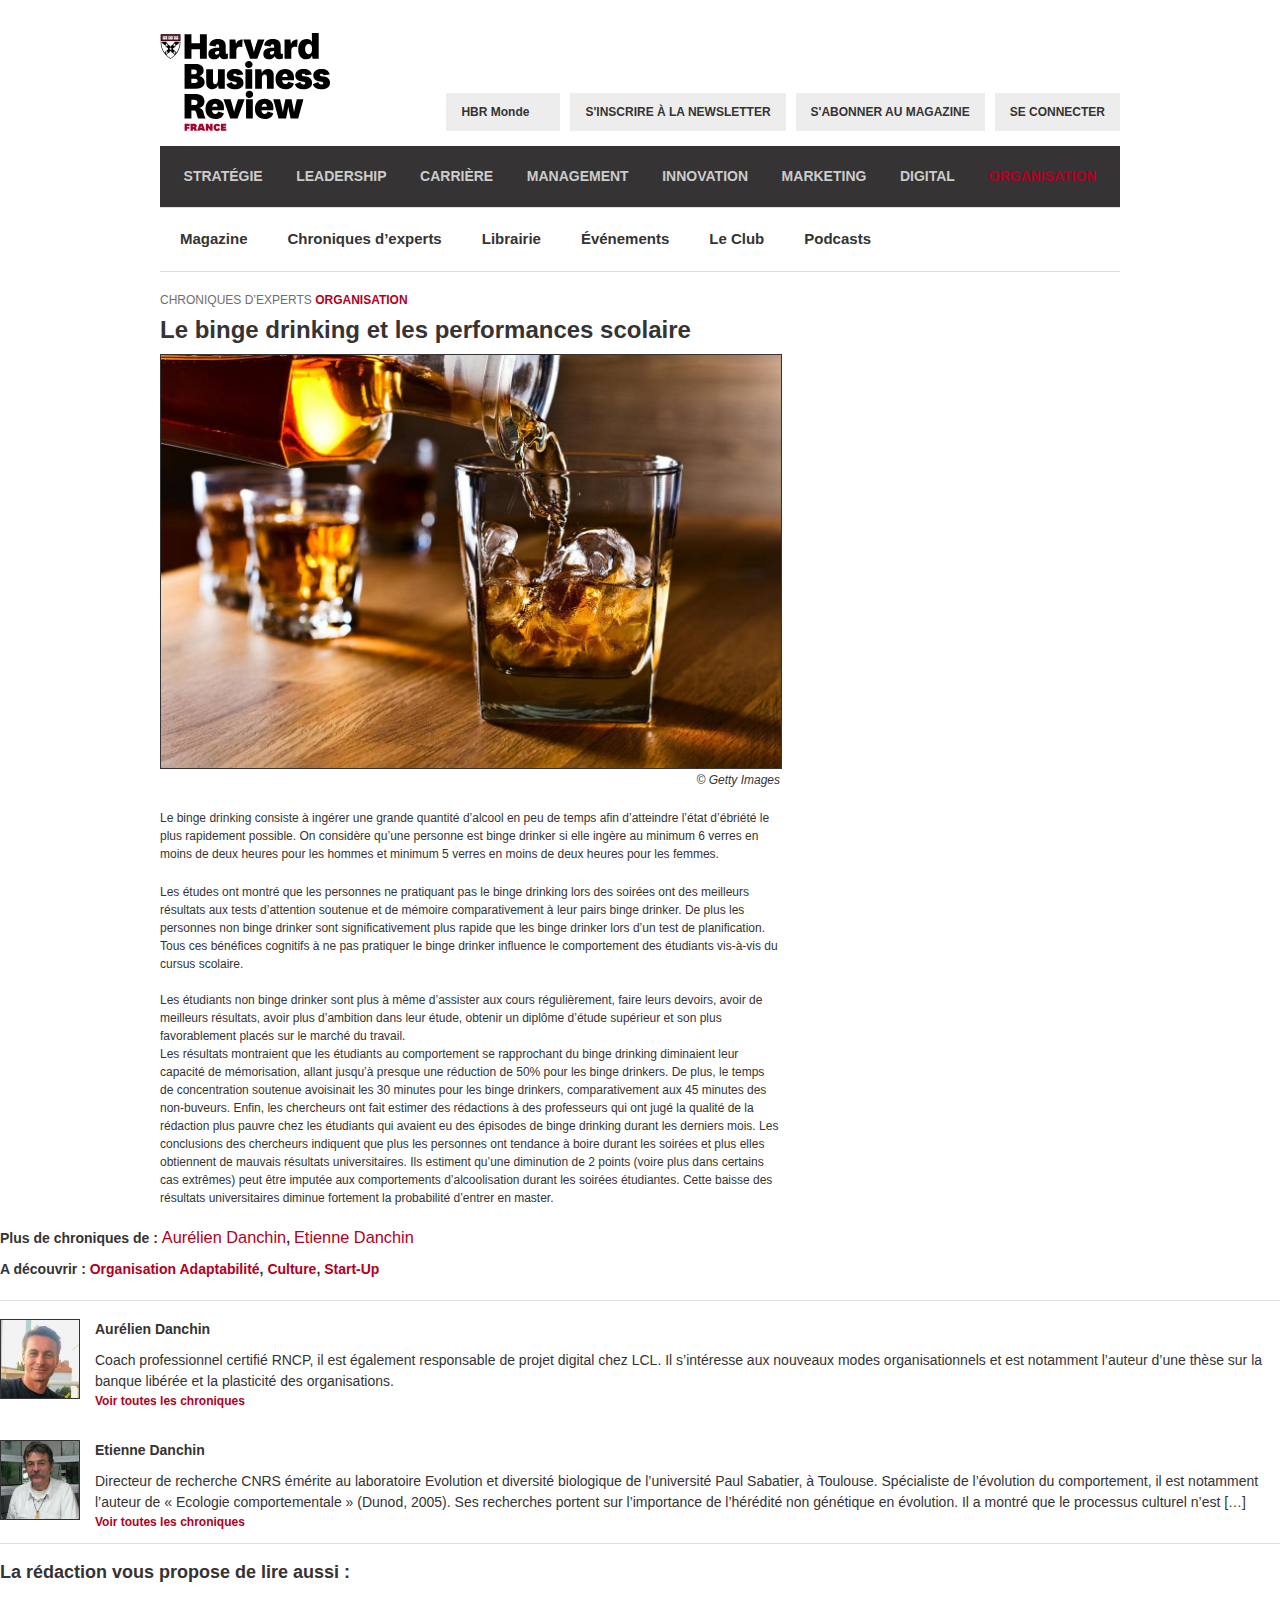
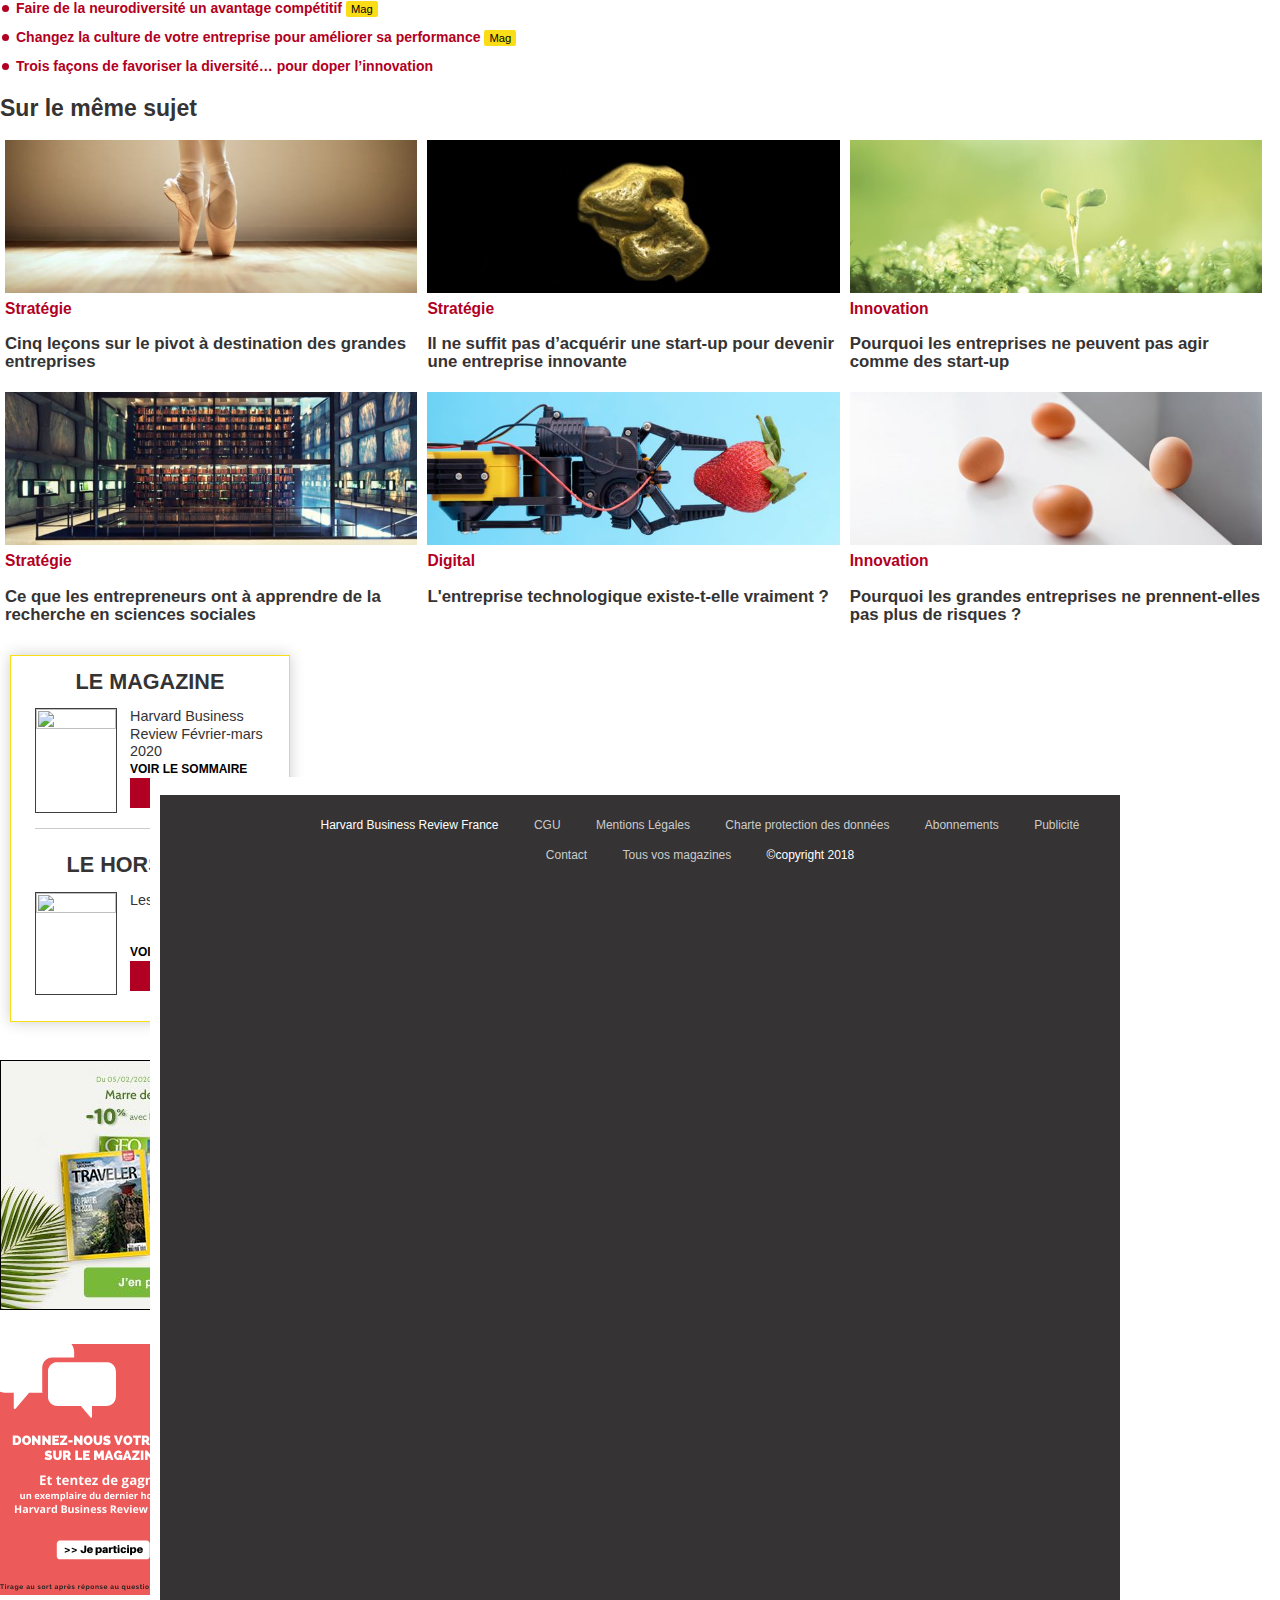
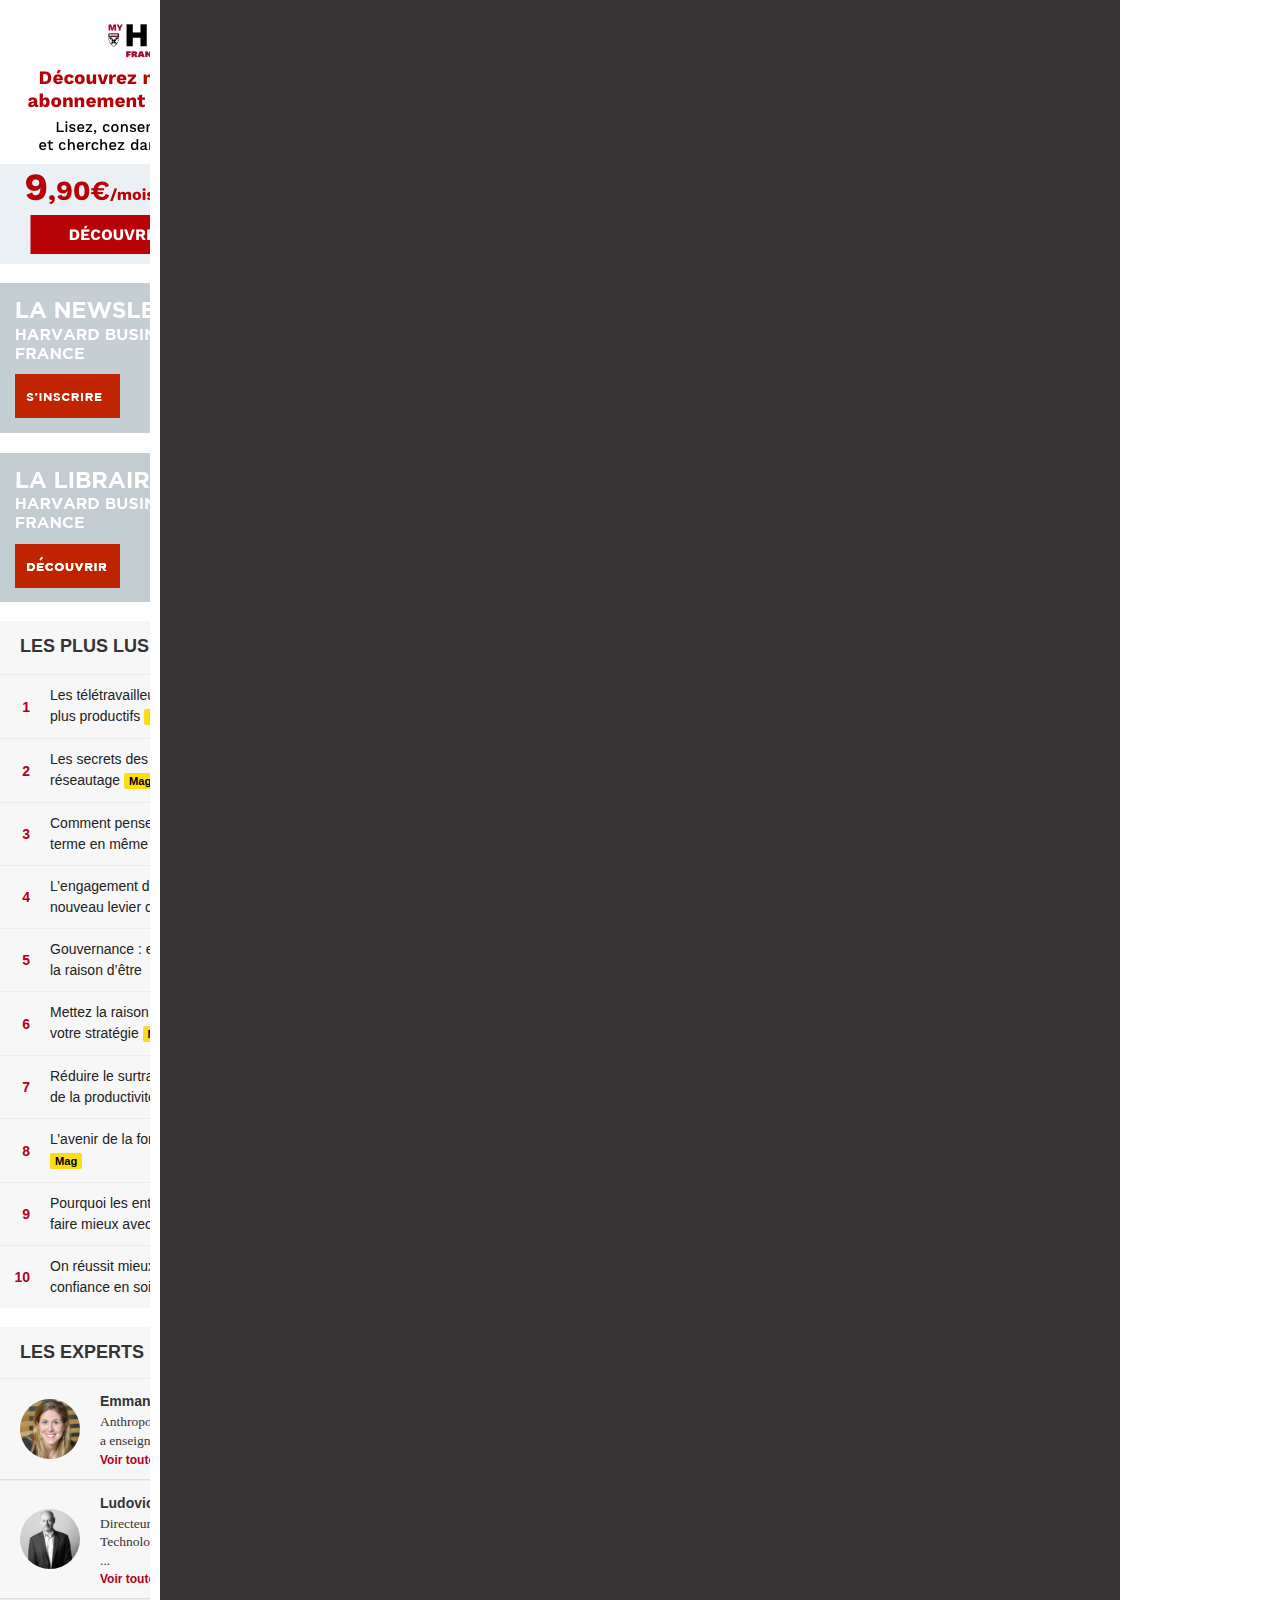
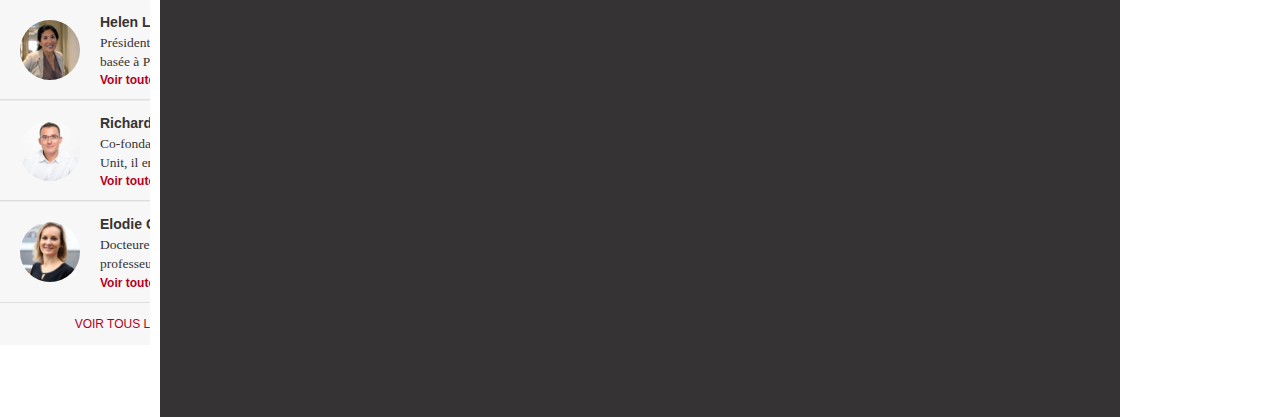
==== commit 6f9fcd08: "Remove heading" ====
--- a/index.html
+++ b/index.html
@@ -342,14 +342,11 @@
 </div>
 
 <img width="620" height="230" src="./Le binge drinking et les performances scolaires/alcool.jpg" class="post-thumbnail wp-post-image" alt=""><div class="m-bottom-md" style="text-align:right; margin-top:-10px;"><em>© Getty Images</em></div>
-    
-<div class="reading-time">
-        <em>
-        Temps de lecture : 7 minutes    </em>
-</div>
 
                     <h2 class="chapo"></h2><p></p>
-<h2 class="intertitle"></h2><p></p><div class="ads-core-placer" id="Pave-Haut2_5e450476a72a7" data-ads-core="{&quot;device&quot;:&quot;mobile&quot;,&quot;type&quot;:&quot;Pave-Haut2&quot;}"></div><p>Le binge drinking consiste à ingérer une grande quantité d’alcool en peu de temps afin d’atteindre l’état d’ébriété le plus rapidement possible. On considère qu’une personne est binge drinker si elle ingère au minimum 6 verres en moins de deux heures pour les hommes et minimum 5 verres en moins de deux heures pour les femmes. </p><p>Les études ont montré que les personnes ne pratiquant pas le binge drinking lors des soirées ont des meilleurs résultats aux tests d’attention soutenue et de mémoire comparativement à leur pairs binge drinker. De plus les personnes non binge drinker sont significativement plus rapide que les binge drinker lors d’un test de planification. Tous ces bénéfices cognitifs à ne pas pratiquer le binge drinker influence le comportement des étudiants vis-à-vis du cursus scolaire.<br><br>Les étudiants non binge drinker sont plus à même d’assister aux cours régulièrement, faire leurs devoirs, avoir de meilleurs résultats, avoir plus d’ambition dans leur étude, obtenir un diplôme d’étude supérieur et son plus favorablement placés sur le marché du travail.<br></p><div class="ads-core-placer" id="Pave-Haut2_5e450476a7313" data-ads-core="{&quot;device&quot;:&quot;mobile&quot;,&quot;type&quot;:&quot;Pave-Haut2&quot;}"></div><p></p>
+<h2 class="intertitle"></h2><p></p><div class="ads-core-placer" id="Pave-Haut2_5e450476a72a7" data-ads-core="{&quot;device&quot;:&quot;mobile&quot;,&quot;type&quot;:&quot;Pave-Haut2&quot;}"></div><p>Le binge drinking consiste à ingérer une grande quantité d’alcool en peu de temps afin d’atteindre l’état d’ébriété le plus rapidement possible. On considère qu’une personne est binge drinker si elle ingère au minimum 6 verres en moins de deux heures pour les hommes et minimum 5 verres en moins de deux heures pour les femmes. </p><p>Les études ont montré que les personnes ne pratiquant pas le binge drinking lors des soirées ont des meilleurs résultats aux tests d’attention soutenue et de mémoire comparativement à leur pairs binge drinker. De plus les personnes non binge drinker sont significativement plus rapide que les binge drinker lors d’un test de planification. Tous ces bénéfices cognitifs à ne pas pratiquer le binge drinker influence le comportement des étudiants vis-à-vis du cursus scolaire.<br><br>Les étudiants non binge drinker sont plus à même d’assister aux cours régulièrement, faire leurs devoirs, avoir de meilleurs résultats, avoir plus d’ambition dans leur étude, obtenir un diplôme d’étude supérieur et son plus favorablement placés sur le marché du travail.<br>
+			Les résultats montraient que les étudiants au comportement se rapprochant du binge drinking diminaient leur capacité de mémorisation, allant jusqu’à presque une réduction de 50% pour les binge drinkers. De plus, le temps de concentration soutenue avoisinait les 30 minutes pour les binge drinkers, comparativement aux 45 minutes des non-buveurs. Enfin, les chercheurs ont fait estimer des rédactions à des professeurs qui ont jugé la qualité de la rédaction plus pauvre chez les étudiants qui avaient eu des épisodes de binge drinking durant les derniers mois.
+			Les conclusions des chercheurs indiquent que plus les personnes ont tendance à boire durant les soirées et plus elles obtiennent de mauvais résultats universitaires. Ils estiment qu’une diminution de 2 points (voire plus dans certains cas extrêmes) peut être imputée aux comportements d’alcoolisation durant les soirées étudiantes. Cette baisse des résultats universitaires diminue fortement la probabilité d’entrer en master.  <br/></p><div class="ads-core-placer" id="Pave-Haut2_5e450476a7313" data-ads-core="{&quot;device&quot;:&quot;mobile&quot;,&quot;type&quot;:&quot;Pave-Haut2&quot;}"></div><p></p>
                     		
 	
                 </div>
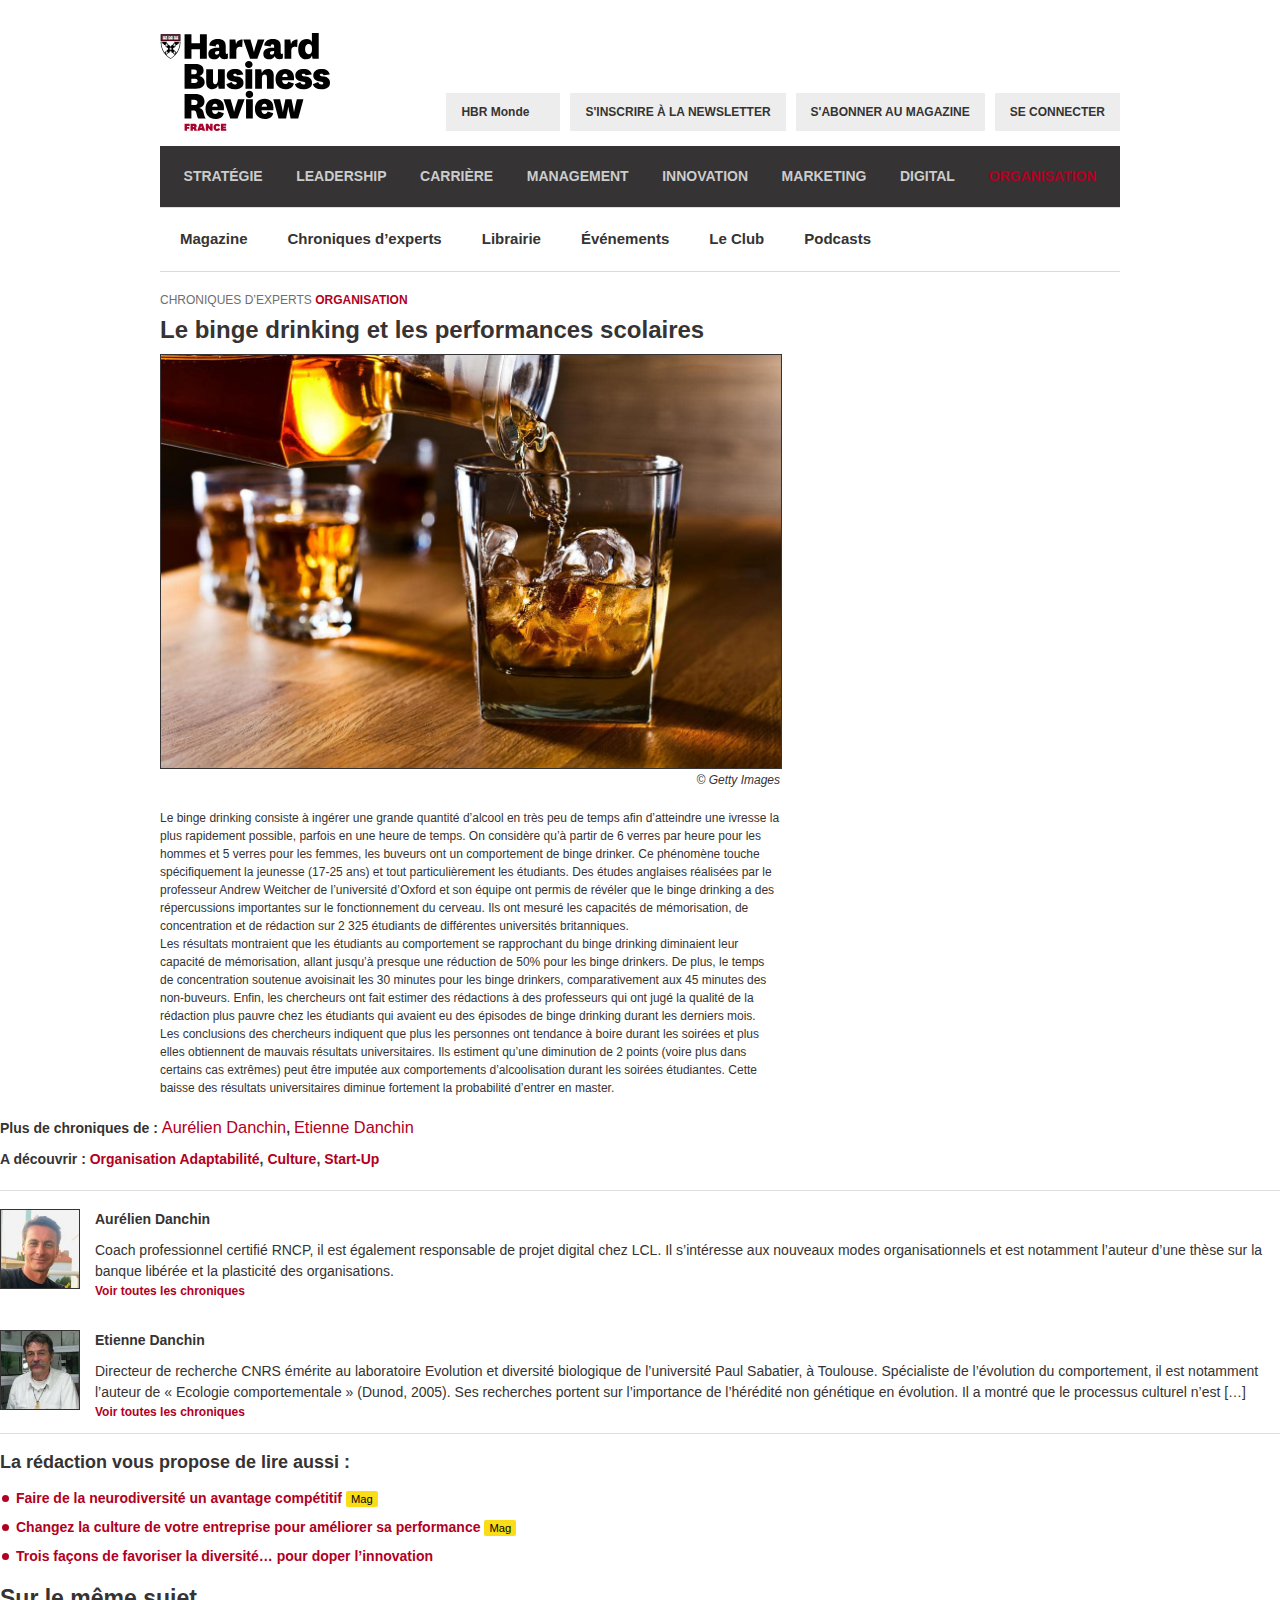
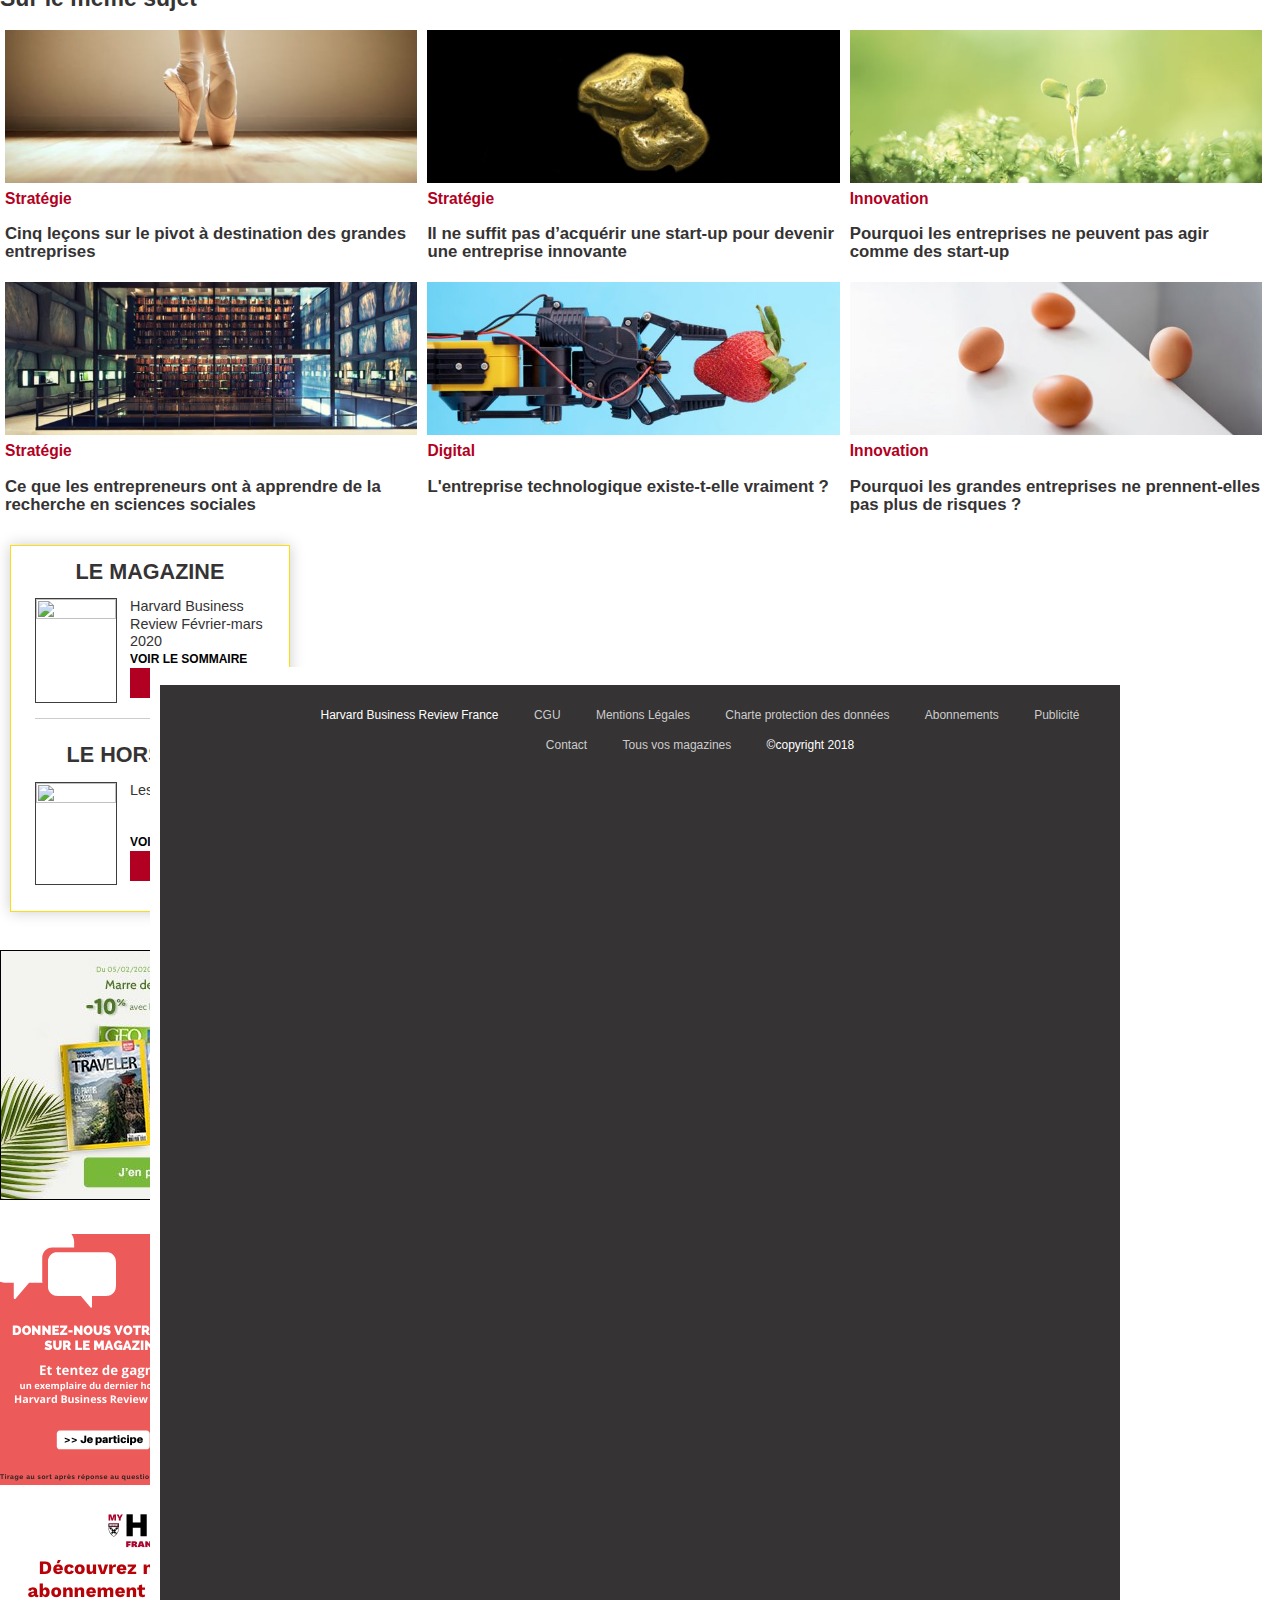
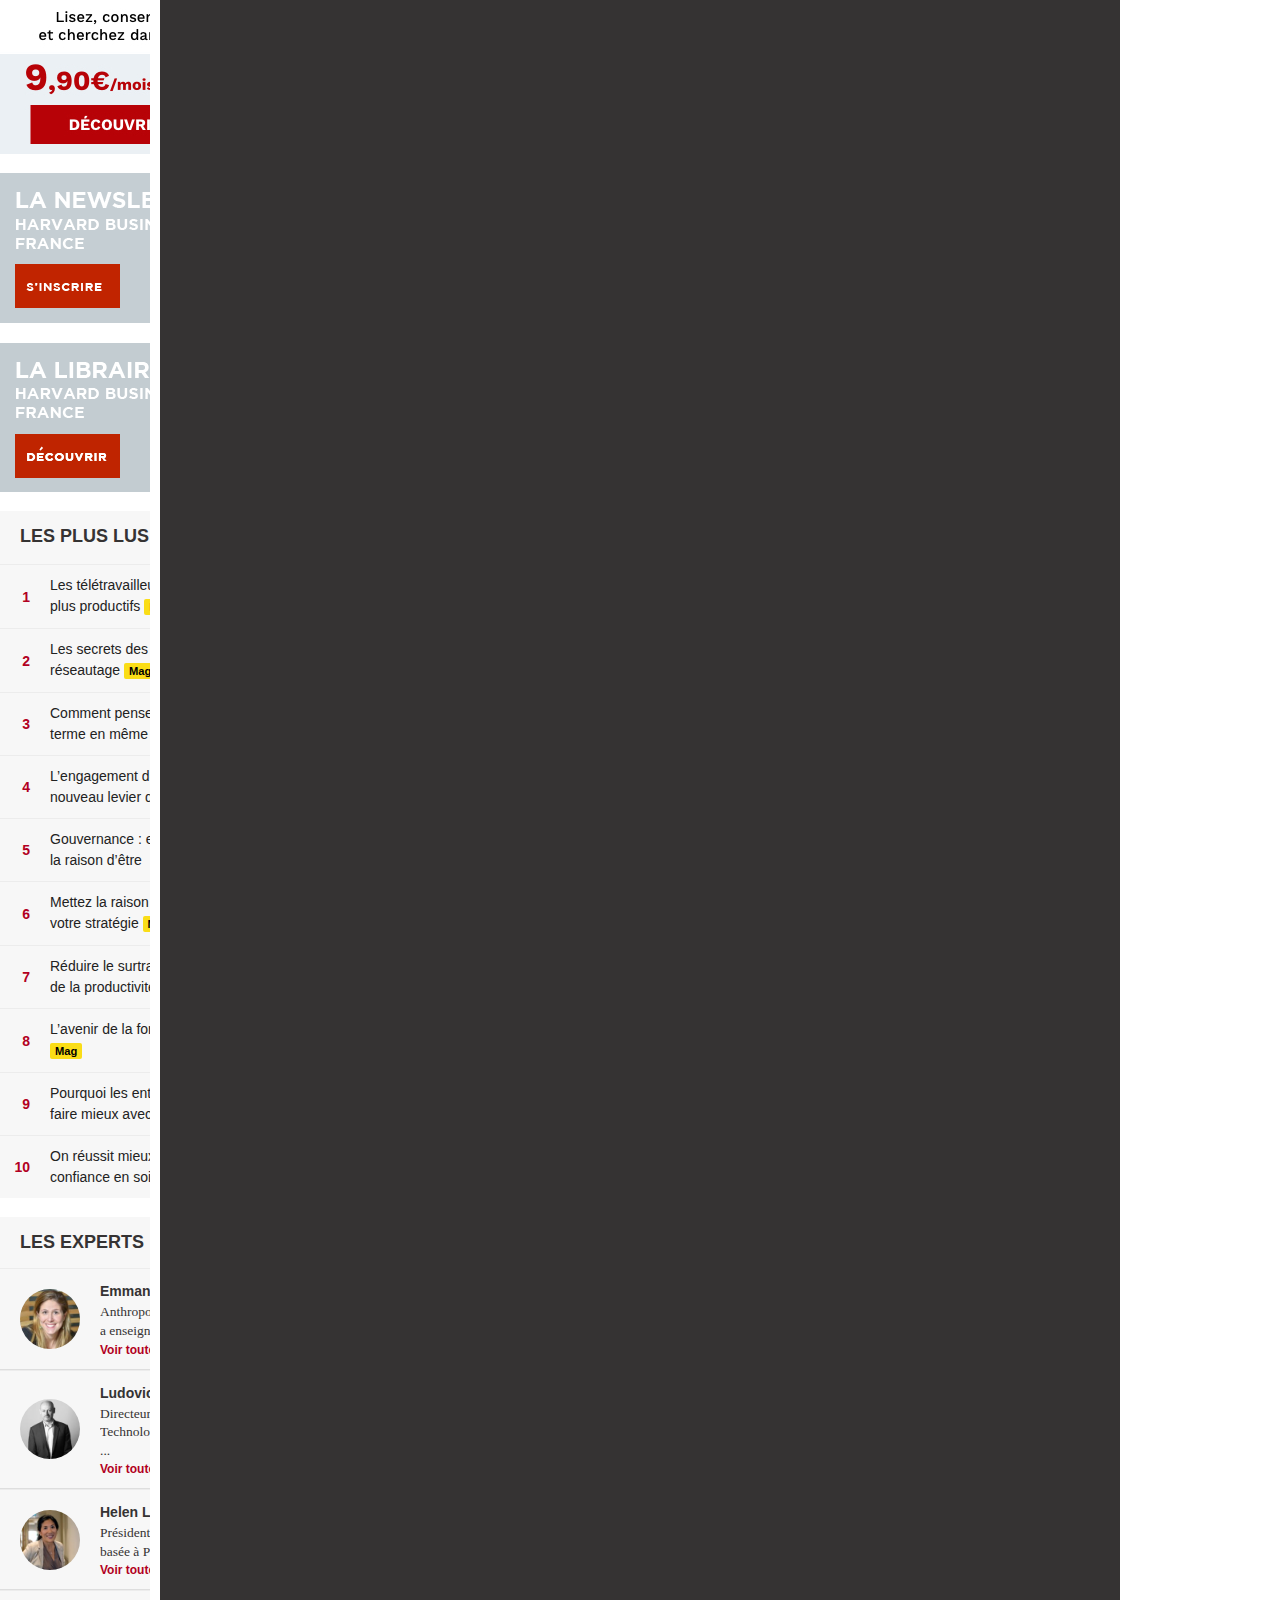
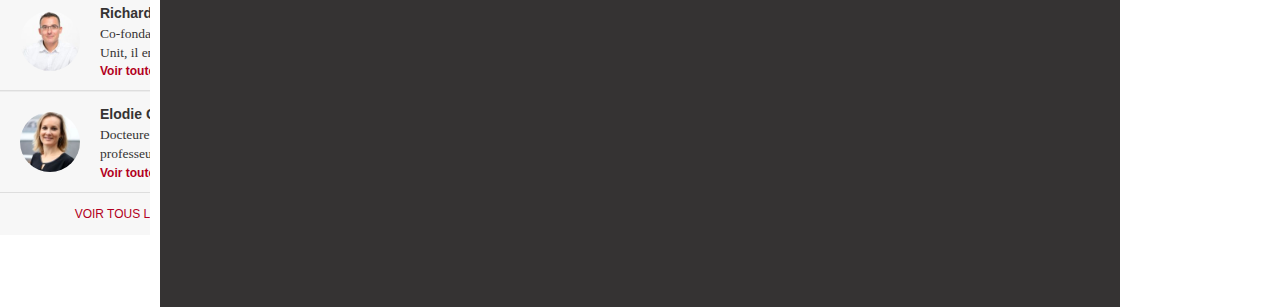
==== commit 33898f71: "Update index.html" ====
--- a/index.html
+++ b/index.html
@@ -323,7 +323,7 @@
 <div class="entry-cat">Organisation</div>
 
 <!-- Title -->
-<h1 class="entry-title">Le binge drinking et les performances scolaire</h1>
+<h1 class="entry-title">Le binge drinking et les performances scolaires</h1>
 
 <div class="date"></div>
 
@@ -344,8 +344,10 @@
 <img width="620" height="230" src="./Le binge drinking et les performances scolaires/alcool.jpg" class="post-thumbnail wp-post-image" alt=""><div class="m-bottom-md" style="text-align:right; margin-top:-10px;"><em>© Getty Images</em></div>
 
                     <h2 class="chapo"></h2><p></p>
-<h2 class="intertitle"></h2><p></p><div class="ads-core-placer" id="Pave-Haut2_5e450476a72a7" data-ads-core="{&quot;device&quot;:&quot;mobile&quot;,&quot;type&quot;:&quot;Pave-Haut2&quot;}"></div><p>Le binge drinking consiste à ingérer une grande quantité d’alcool en peu de temps afin d’atteindre l’état d’ébriété le plus rapidement possible. On considère qu’une personne est binge drinker si elle ingère au minimum 6 verres en moins de deux heures pour les hommes et minimum 5 verres en moins de deux heures pour les femmes. </p><p>Les études ont montré que les personnes ne pratiquant pas le binge drinking lors des soirées ont des meilleurs résultats aux tests d’attention soutenue et de mémoire comparativement à leur pairs binge drinker. De plus les personnes non binge drinker sont significativement plus rapide que les binge drinker lors d’un test de planification. Tous ces bénéfices cognitifs à ne pas pratiquer le binge drinker influence le comportement des étudiants vis-à-vis du cursus scolaire.<br><br>Les étudiants non binge drinker sont plus à même d’assister aux cours régulièrement, faire leurs devoirs, avoir de meilleurs résultats, avoir plus d’ambition dans leur étude, obtenir un diplôme d’étude supérieur et son plus favorablement placés sur le marché du travail.<br>
-			Les résultats montraient que les étudiants au comportement se rapprochant du binge drinking diminaient leur capacité de mémorisation, allant jusqu’à presque une réduction de 50% pour les binge drinkers. De plus, le temps de concentration soutenue avoisinait les 30 minutes pour les binge drinkers, comparativement aux 45 minutes des non-buveurs. Enfin, les chercheurs ont fait estimer des rédactions à des professeurs qui ont jugé la qualité de la rédaction plus pauvre chez les étudiants qui avaient eu des épisodes de binge drinking durant les derniers mois.
+<h2 class="intertitle"></h2><p></p><div class="ads-core-placer" id="Pave-Haut2_5e450476a72a7" data-ads-core="{&quot;device&quot;:&quot;mobile&quot;,&quot;type&quot;:&quot;Pave-Haut2&quot;}"></div><p>Le binge drinking consiste à ingérer une grande quantité d’alcool en très peu de temps afin d’atteindre une ivresse la plus rapidement possible, parfois en une heure de temps. On considère qu’à partir de 6 verres par heure pour les hommes et 5 verres pour les femmes, les buveurs ont un comportement de binge drinker. Ce phénomène touche spécifiquement la jeunesse (17-25 ans) et tout particulièrement les étudiants. 
+Des études anglaises réalisées par le professeur Andrew Weitcher de l’université d’Oxford et son équipe ont permis de révéler que le binge drinking a des répercussions importantes sur le fonctionnement du cerveau. Ils ont mesuré les capacités de mémorisation, de concentration et de rédaction sur 2 325 étudiants de différentes universités britanniques.
+<br>
+			Les résultats montraient que les étudiants au comportement se rapprochant du binge drinking diminaient leur capacité de mémorisation, allant jusqu’à presque une réduction de 50% pour les binge drinkers. De plus, le temps de concentration soutenue avoisinait les 30 minutes pour les binge drinkers, comparativement aux 45 minutes des non-buveurs. Enfin, les chercheurs ont fait estimer des rédactions à des professeurs qui ont jugé la qualité de la rédaction plus pauvre chez les étudiants qui avaient eu des épisodes de binge drinking durant les derniers mois.<br/>
 			Les conclusions des chercheurs indiquent que plus les personnes ont tendance à boire durant les soirées et plus elles obtiennent de mauvais résultats universitaires. Ils estiment qu’une diminution de 2 points (voire plus dans certains cas extrêmes) peut être imputée aux comportements d’alcoolisation durant les soirées étudiantes. Cette baisse des résultats universitaires diminue fortement la probabilité d’entrer en master.  <br/></p><div class="ads-core-placer" id="Pave-Haut2_5e450476a7313" data-ads-core="{&quot;device&quot;:&quot;mobile&quot;,&quot;type&quot;:&quot;Pave-Haut2&quot;}"></div><p></p>
                     		
 	
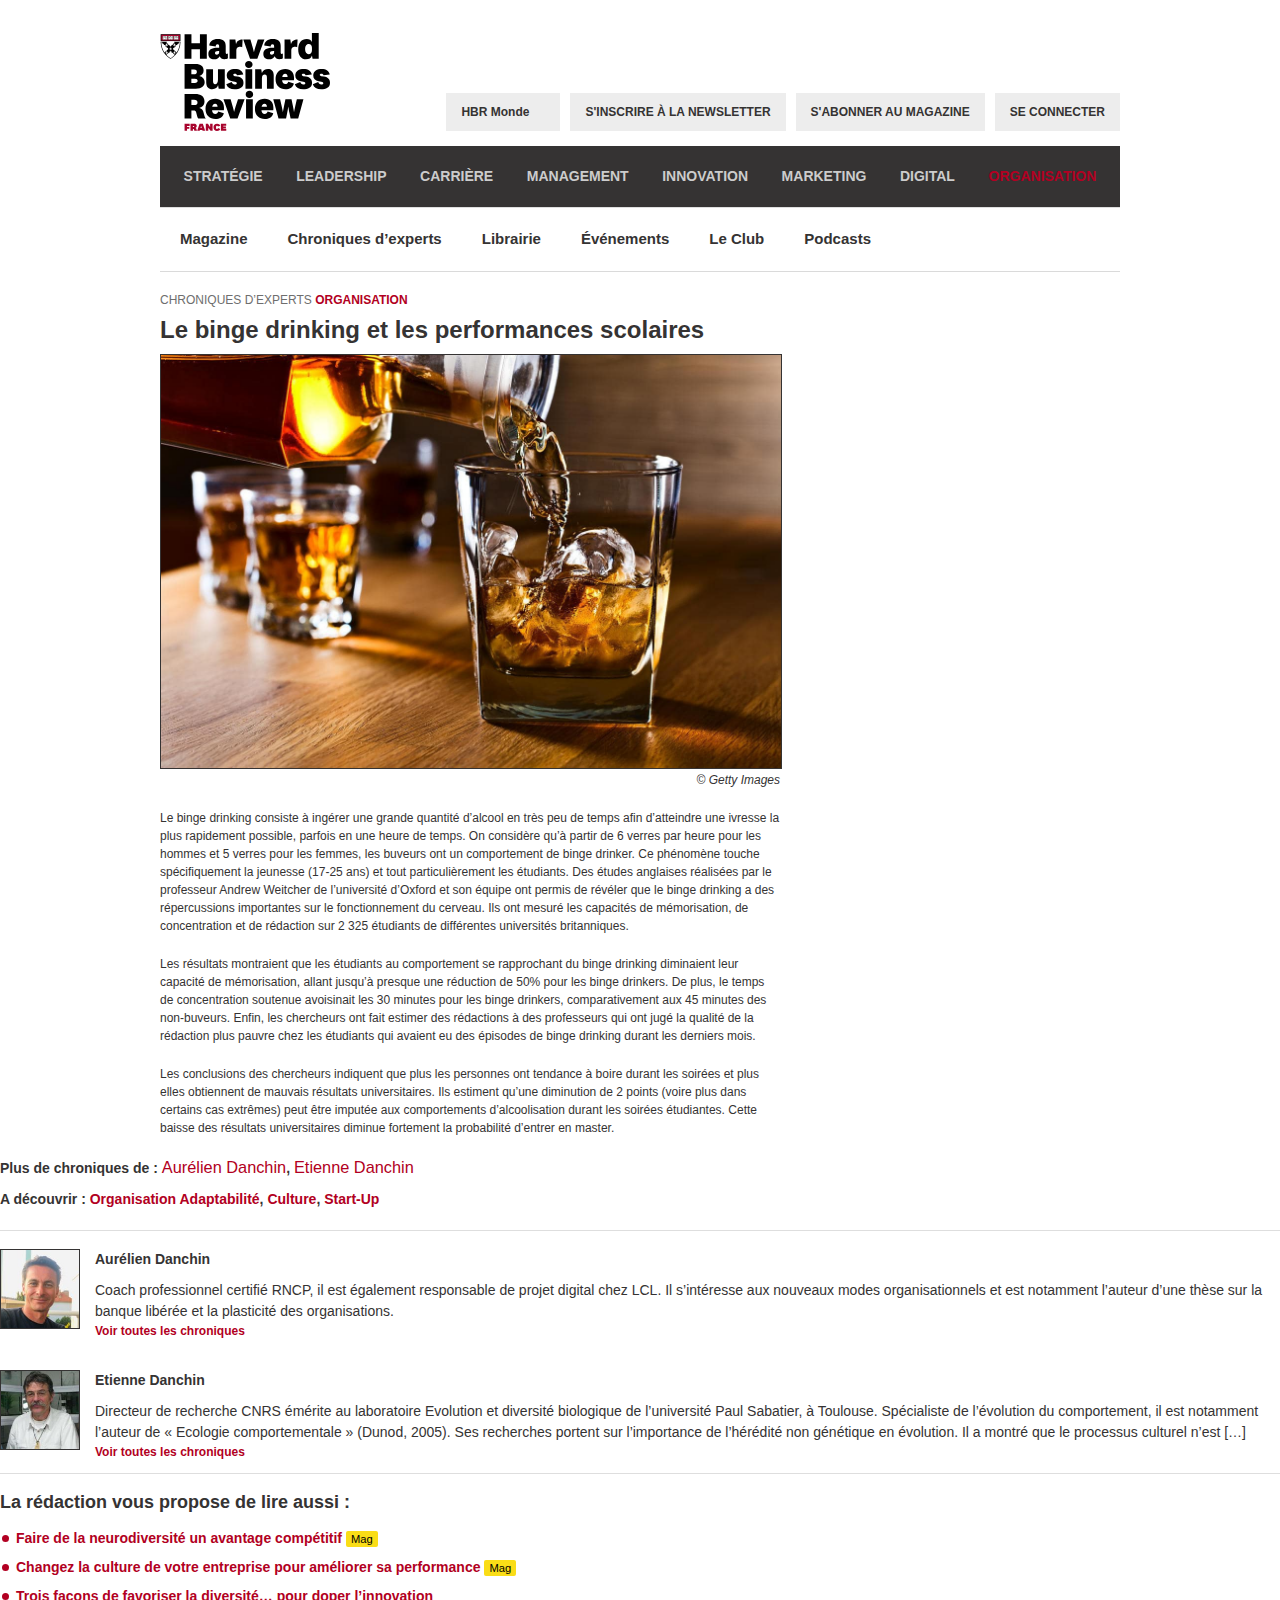
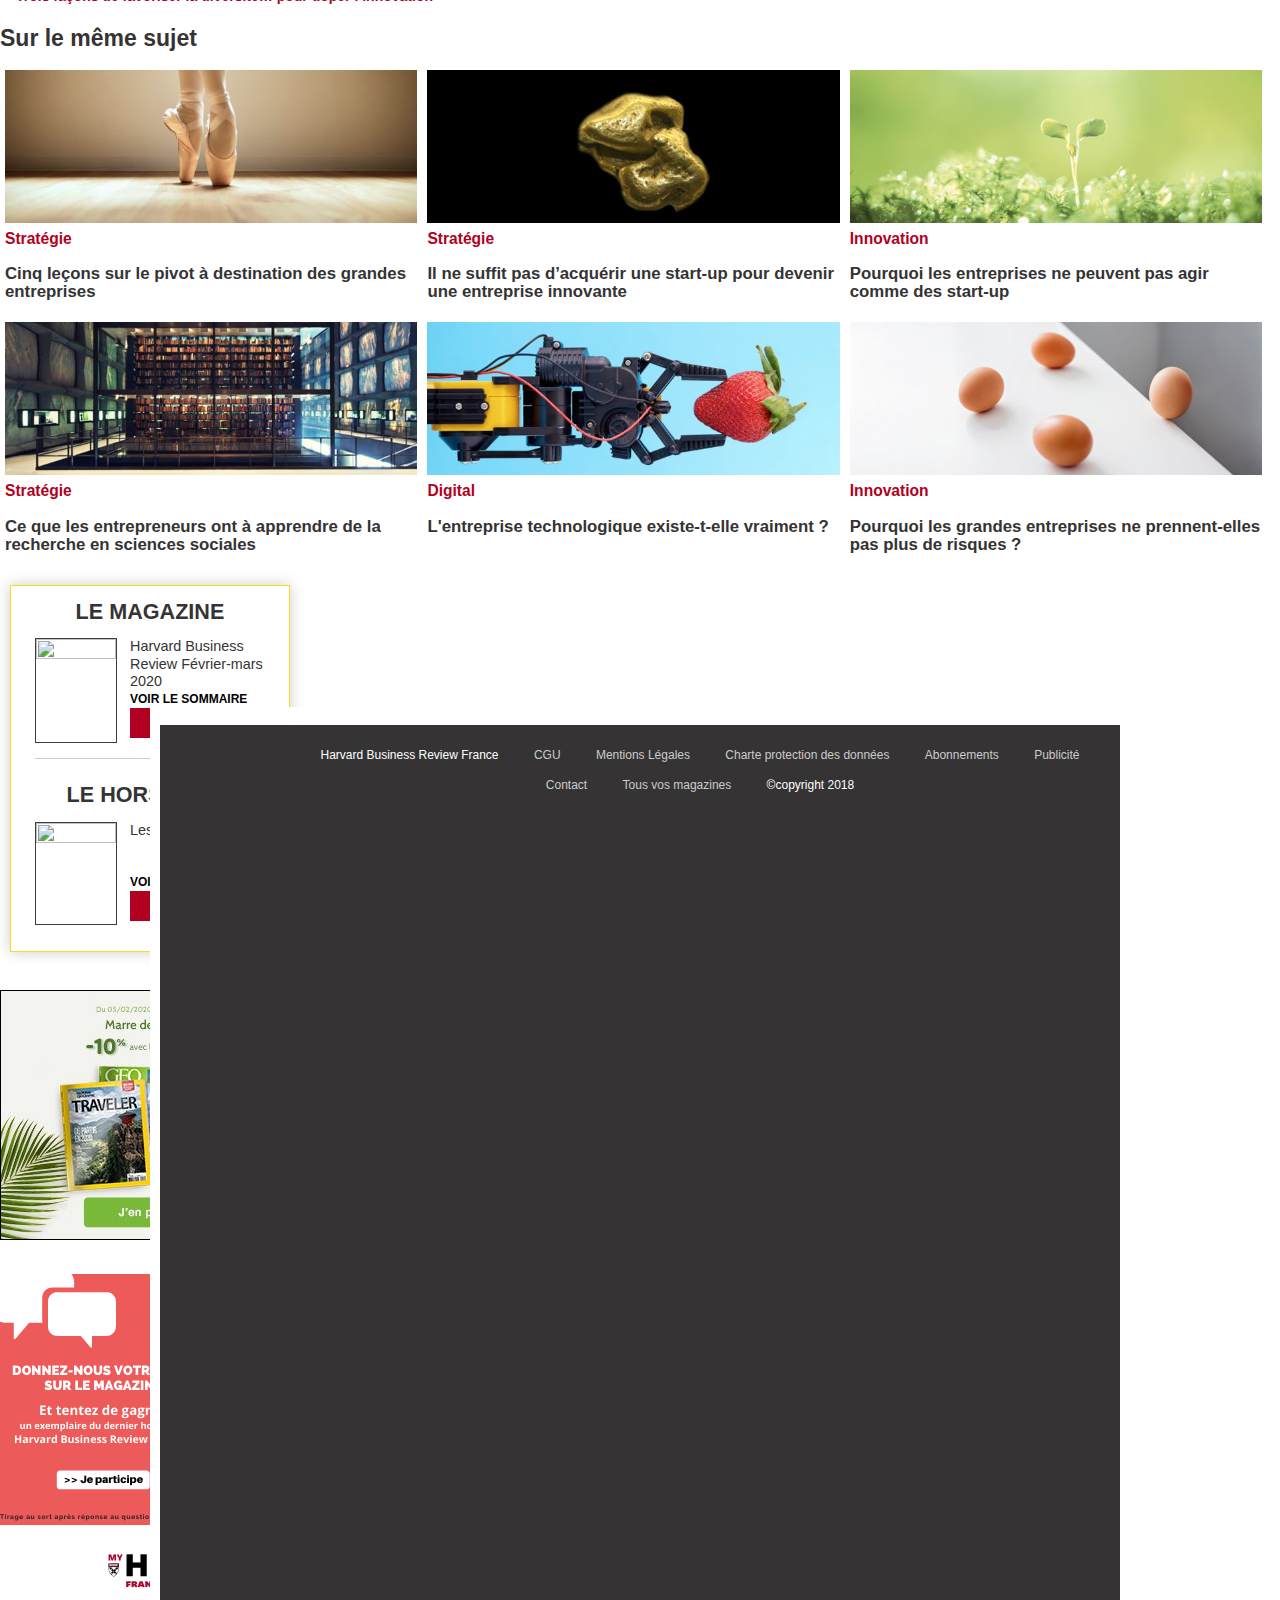
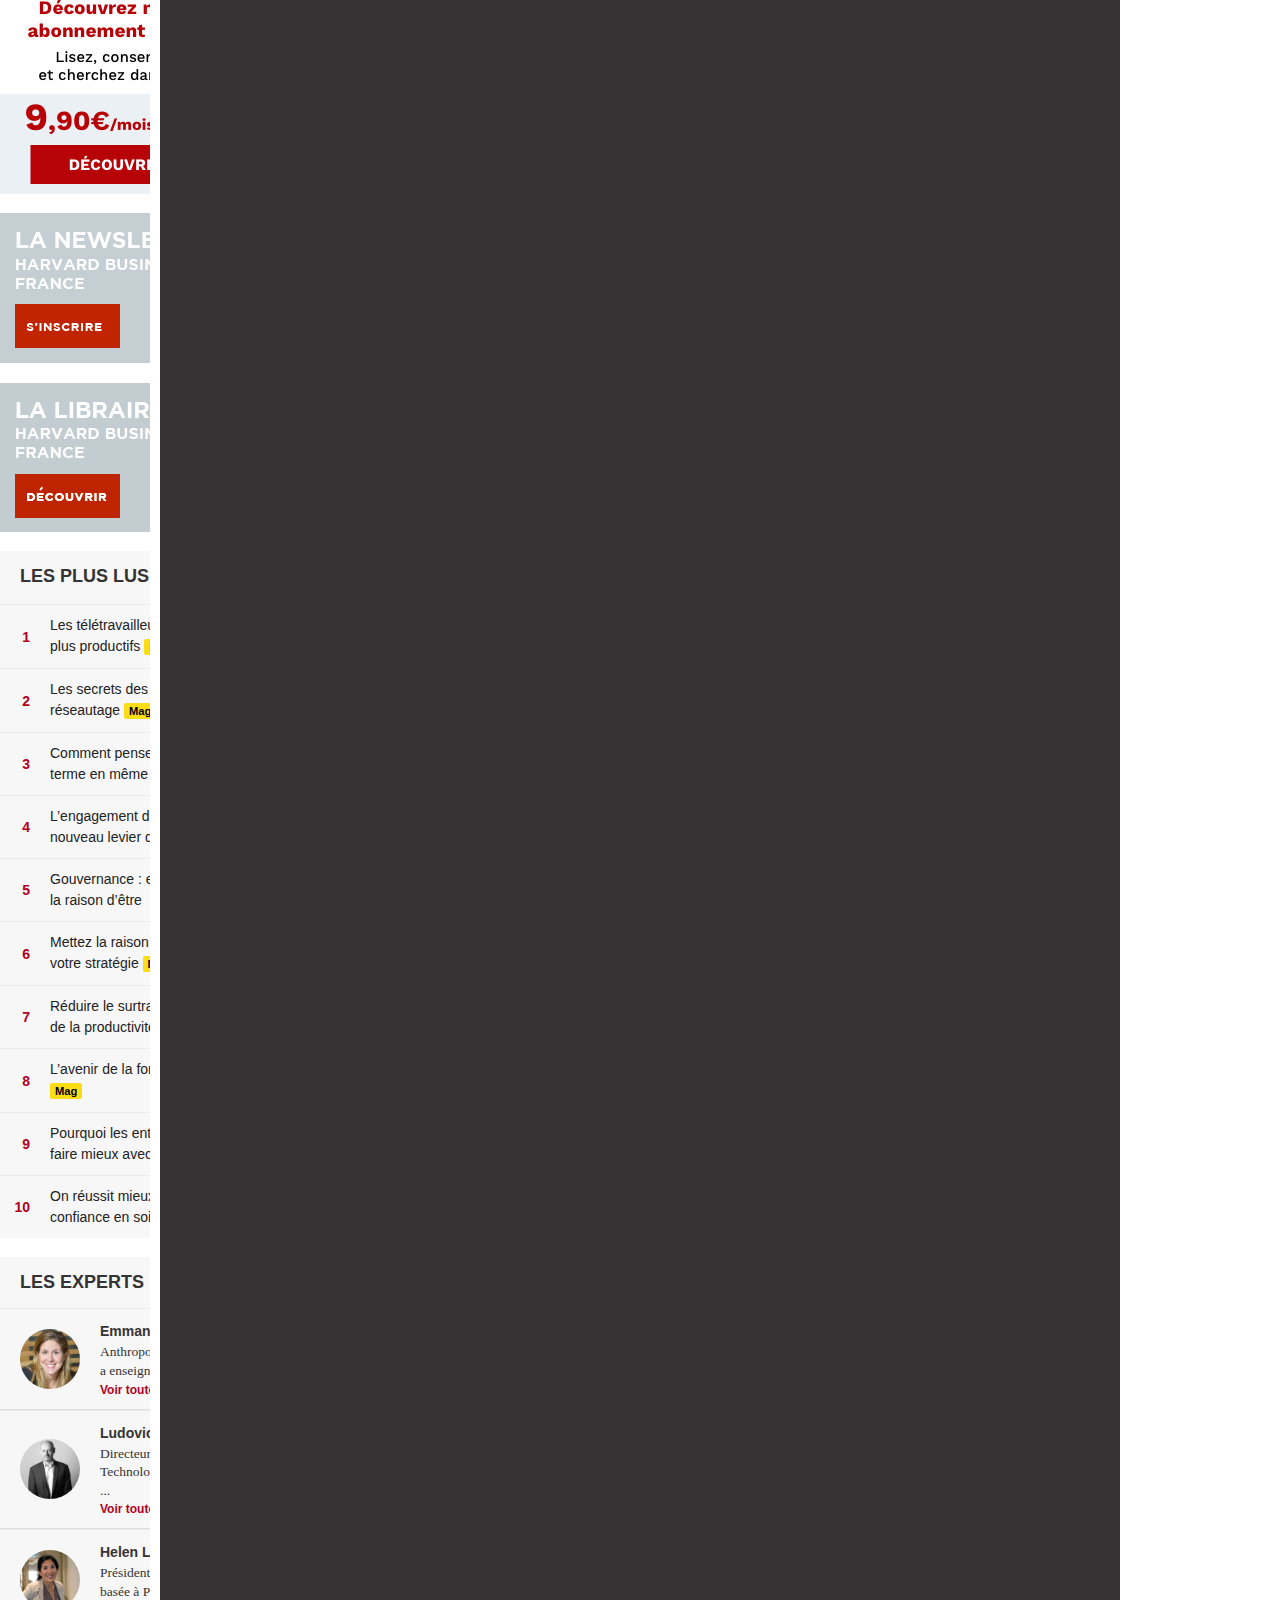
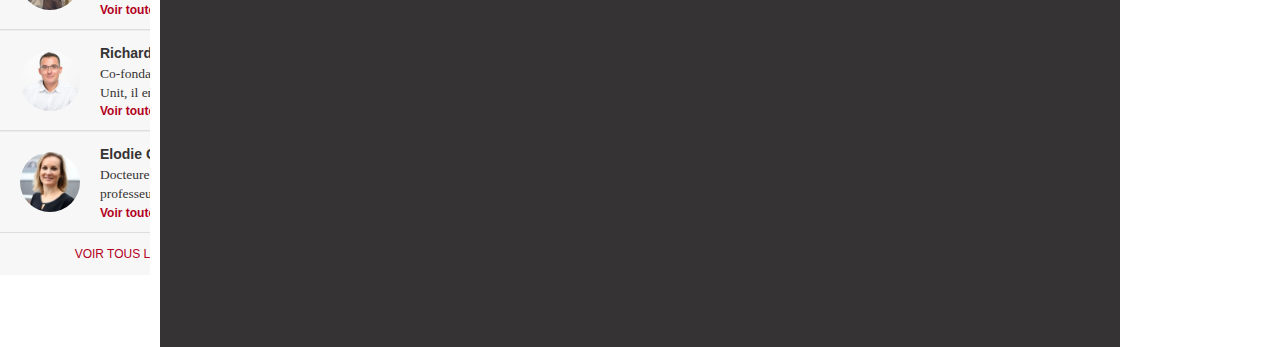
==== commit 5600c765: "Update index.html" ====
--- a/index.html
+++ b/index.html
@@ -345,10 +345,9 @@
 
                     <h2 class="chapo"></h2><p></p>
 <h2 class="intertitle"></h2><p></p><div class="ads-core-placer" id="Pave-Haut2_5e450476a72a7" data-ads-core="{&quot;device&quot;:&quot;mobile&quot;,&quot;type&quot;:&quot;Pave-Haut2&quot;}"></div><p>Le binge drinking consiste à ingérer une grande quantité d’alcool en très peu de temps afin d’atteindre une ivresse la plus rapidement possible, parfois en une heure de temps. On considère qu’à partir de 6 verres par heure pour les hommes et 5 verres pour les femmes, les buveurs ont un comportement de binge drinker. Ce phénomène touche spécifiquement la jeunesse (17-25 ans) et tout particulièrement les étudiants. 
-Des études anglaises réalisées par le professeur Andrew Weitcher de l’université d’Oxford et son équipe ont permis de révéler que le binge drinking a des répercussions importantes sur le fonctionnement du cerveau. Ils ont mesuré les capacités de mémorisation, de concentration et de rédaction sur 2 325 étudiants de différentes universités britanniques.
-<br>
-			Les résultats montraient que les étudiants au comportement se rapprochant du binge drinking diminaient leur capacité de mémorisation, allant jusqu’à presque une réduction de 50% pour les binge drinkers. De plus, le temps de concentration soutenue avoisinait les 30 minutes pour les binge drinkers, comparativement aux 45 minutes des non-buveurs. Enfin, les chercheurs ont fait estimer des rédactions à des professeurs qui ont jugé la qualité de la rédaction plus pauvre chez les étudiants qui avaient eu des épisodes de binge drinking durant les derniers mois.<br/>
-			Les conclusions des chercheurs indiquent que plus les personnes ont tendance à boire durant les soirées et plus elles obtiennent de mauvais résultats universitaires. Ils estiment qu’une diminution de 2 points (voire plus dans certains cas extrêmes) peut être imputée aux comportements d’alcoolisation durant les soirées étudiantes. Cette baisse des résultats universitaires diminue fortement la probabilité d’entrer en master.  <br/></p><div class="ads-core-placer" id="Pave-Haut2_5e450476a7313" data-ads-core="{&quot;device&quot;:&quot;mobile&quot;,&quot;type&quot;:&quot;Pave-Haut2&quot;}"></div><p></p>
+Des études anglaises réalisées par le professeur Andrew Weitcher de l’université d’Oxford et son équipe ont permis de révéler que le binge drinking a des répercussions importantes sur le fonctionnement du cerveau. Ils ont mesuré les capacités de mémorisation, de concentration et de rédaction sur 2 325 étudiants de différentes universités britanniques.</p>
+			<p>Les résultats montraient que les étudiants au comportement se rapprochant du binge drinking diminaient leur capacité de mémorisation, allant jusqu’à presque une réduction de 50% pour les binge drinkers. De plus, le temps de concentration soutenue avoisinait les 30 minutes pour les binge drinkers, comparativement aux 45 minutes des non-buveurs. Enfin, les chercheurs ont fait estimer des rédactions à des professeurs qui ont jugé la qualité de la rédaction plus pauvre chez les étudiants qui avaient eu des épisodes de binge drinking durant les derniers mois.</p>
+			<p>Les conclusions des chercheurs indiquent que plus les personnes ont tendance à boire durant les soirées et plus elles obtiennent de mauvais résultats universitaires. Ils estiment qu’une diminution de 2 points (voire plus dans certains cas extrêmes) peut être imputée aux comportements d’alcoolisation durant les soirées étudiantes. Cette baisse des résultats universitaires diminue fortement la probabilité d’entrer en master.</p><div class="ads-core-placer" id="Pave-Haut2_5e450476a7313" data-ads-core="{&quot;device&quot;:&quot;mobile&quot;,&quot;type&quot;:&quot;Pave-Haut2&quot;}"></div><p></p>
                     		
 	
                 </div>
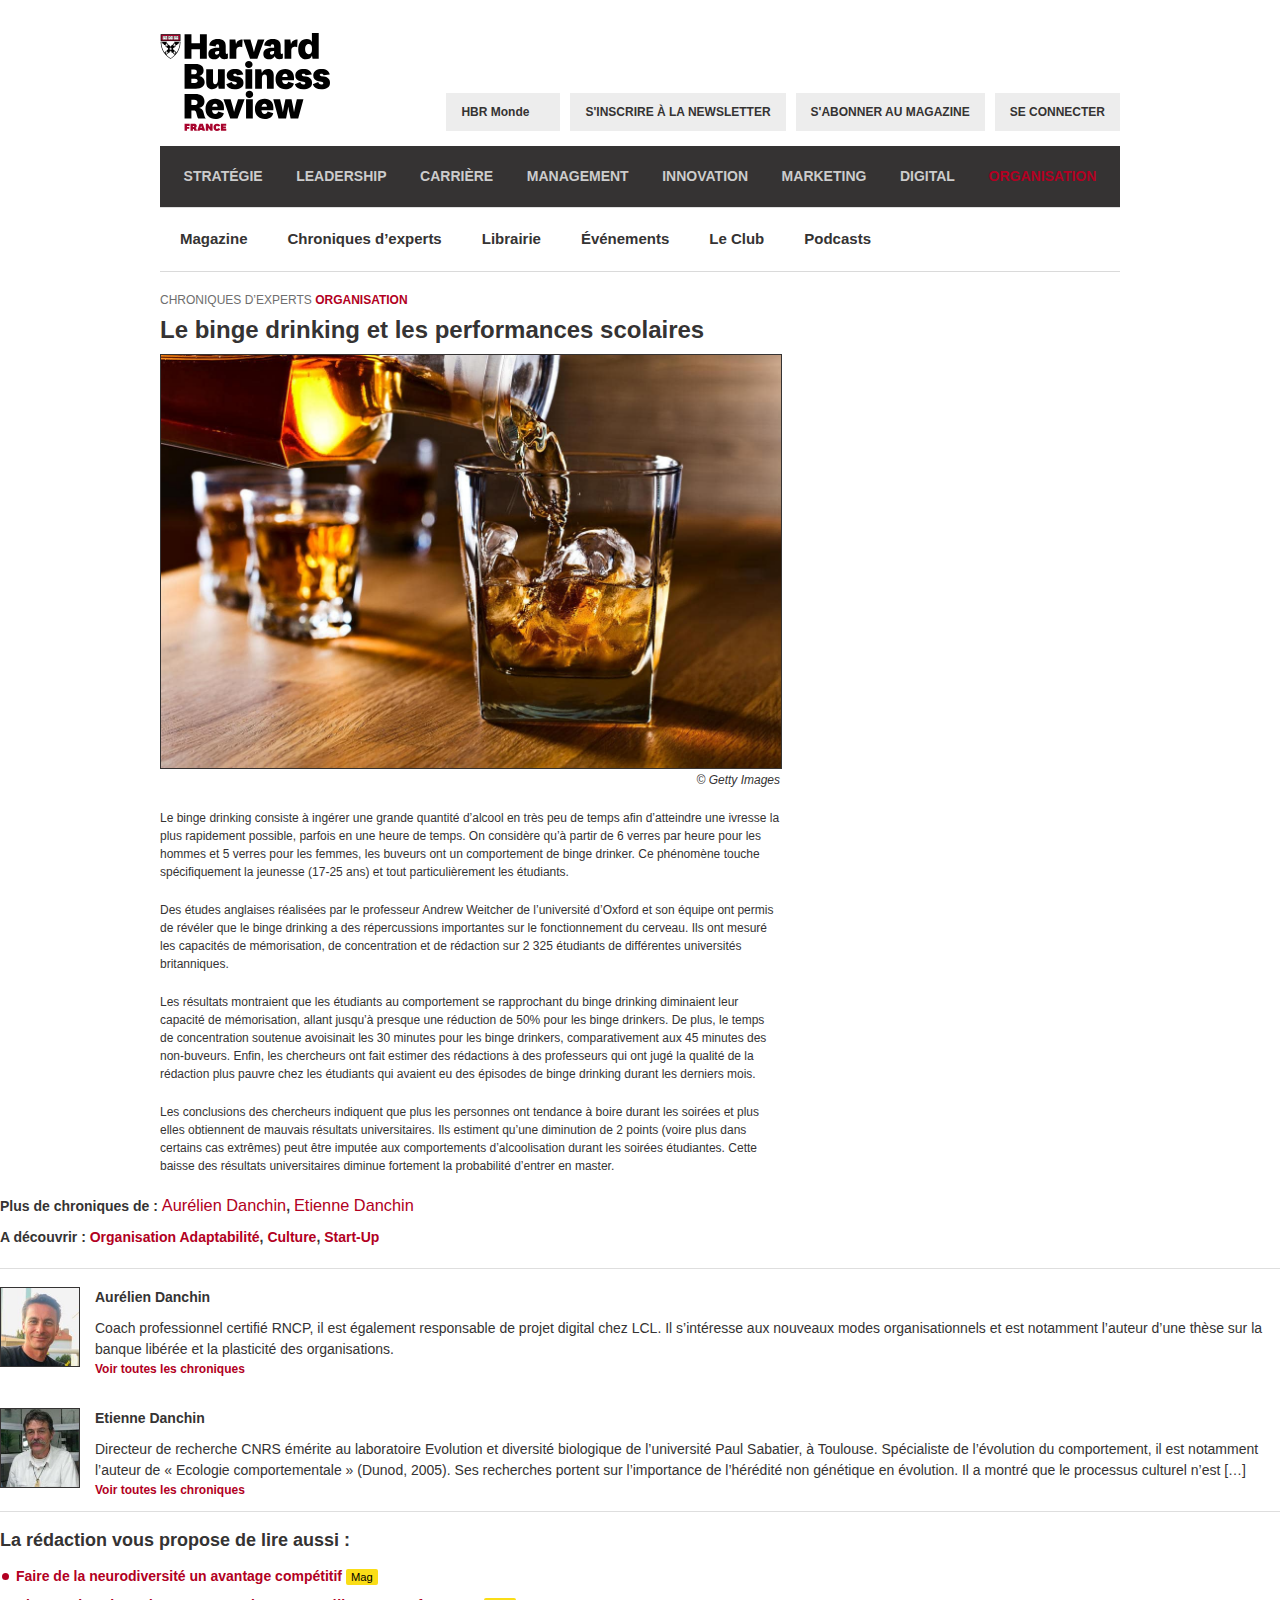
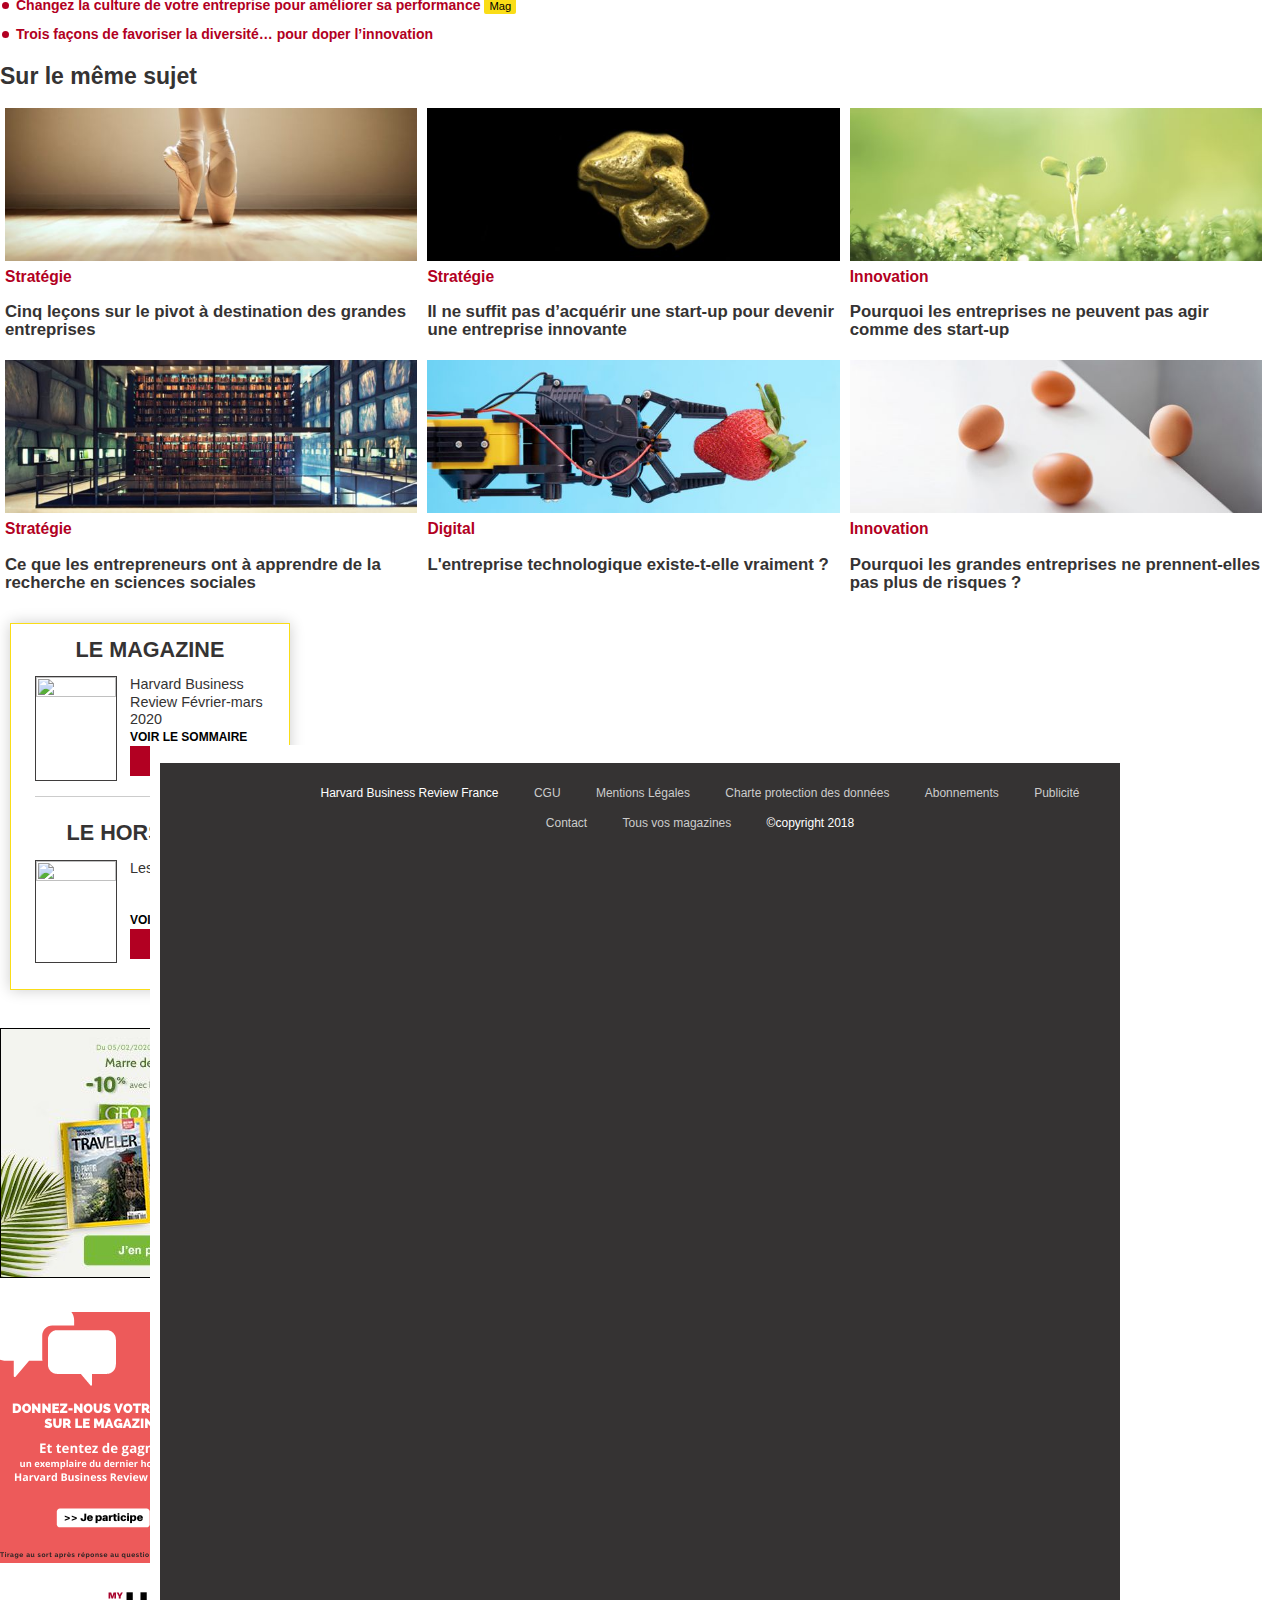
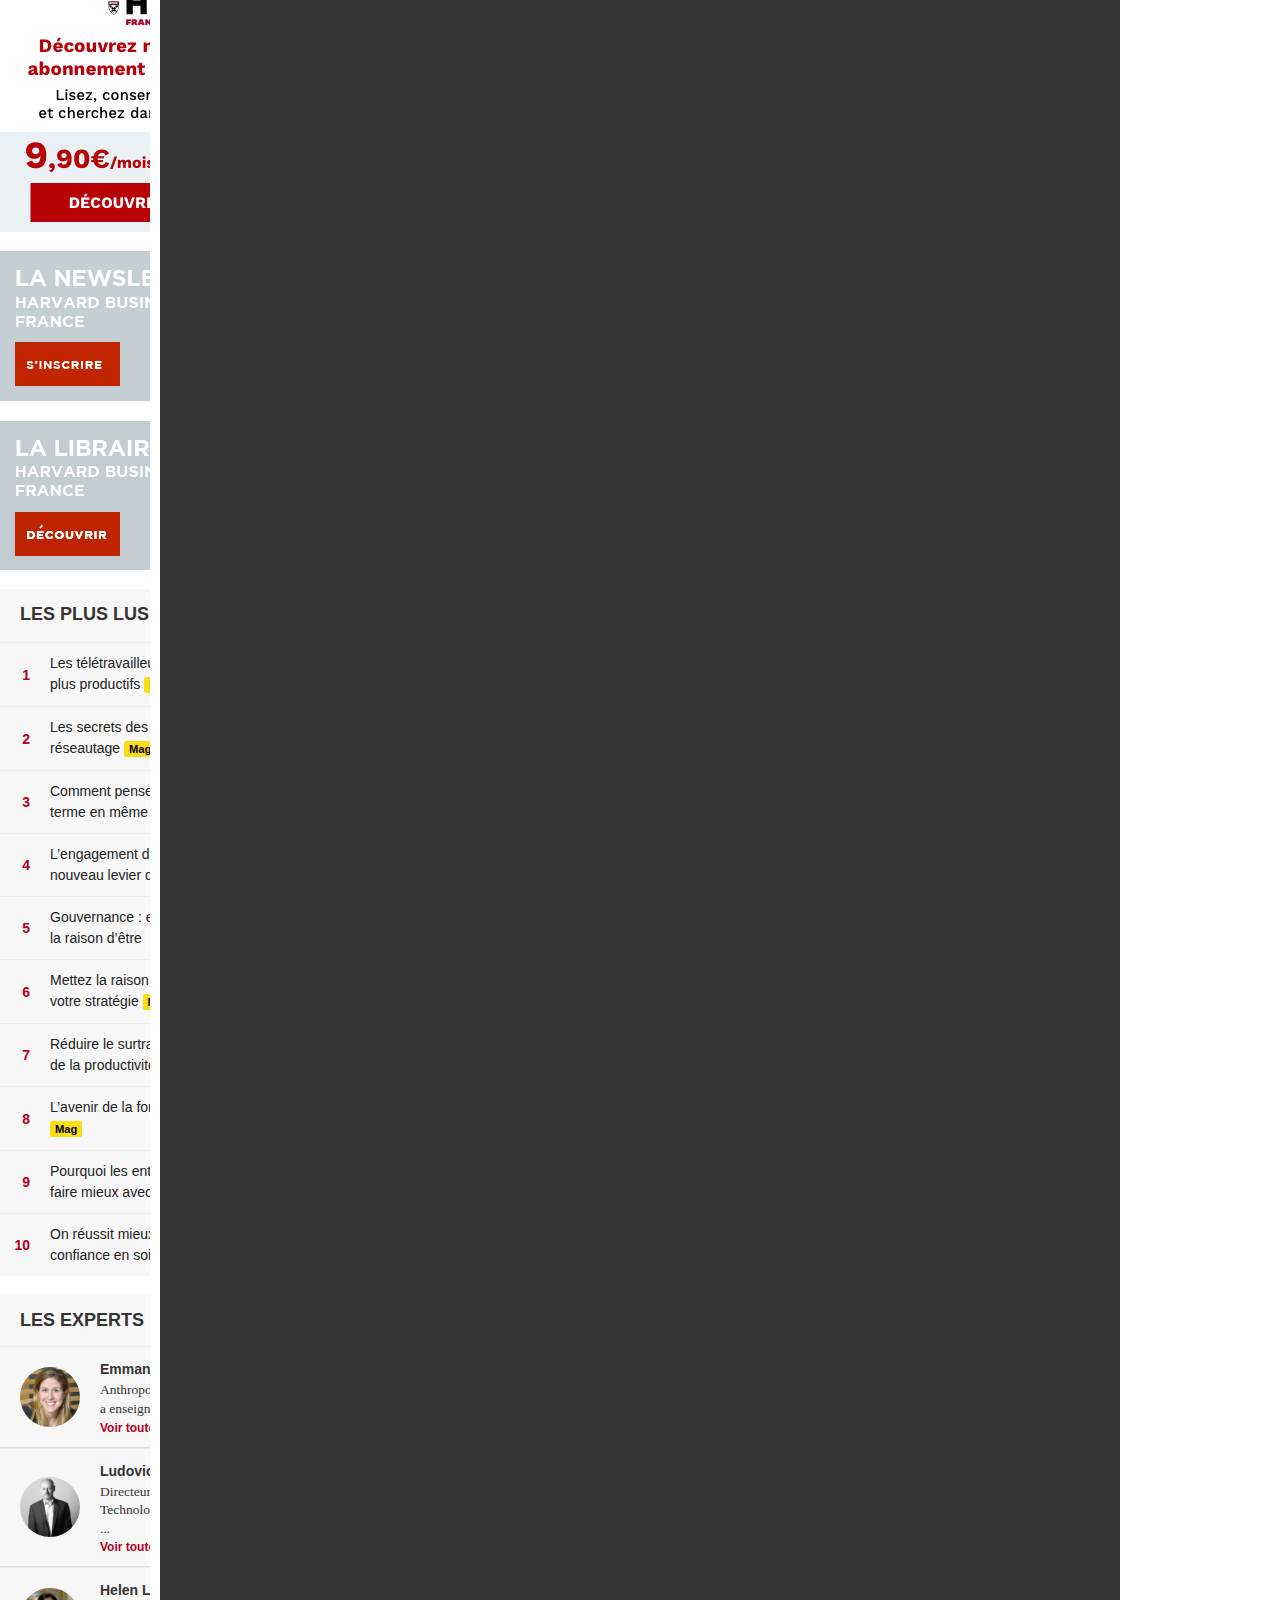
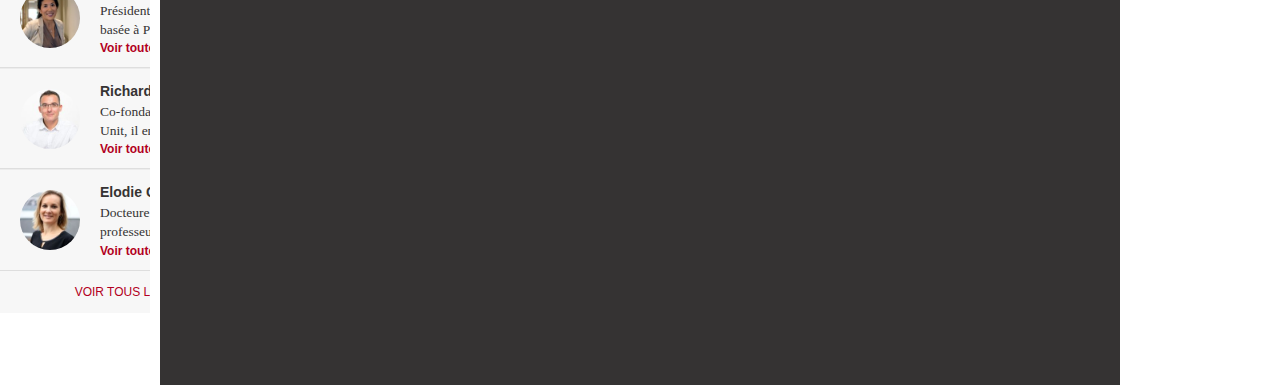
==== commit 1e36f28a: "Update index.html" ====
--- a/index.html
+++ b/index.html
@@ -344,8 +344,8 @@
 <img width="620" height="230" src="./Le binge drinking et les performances scolaires/alcool.jpg" class="post-thumbnail wp-post-image" alt=""><div class="m-bottom-md" style="text-align:right; margin-top:-10px;"><em>© Getty Images</em></div>
 
                     <h2 class="chapo"></h2><p></p>
-<h2 class="intertitle"></h2><p></p><div class="ads-core-placer" id="Pave-Haut2_5e450476a72a7" data-ads-core="{&quot;device&quot;:&quot;mobile&quot;,&quot;type&quot;:&quot;Pave-Haut2&quot;}"></div><p>Le binge drinking consiste à ingérer une grande quantité d’alcool en très peu de temps afin d’atteindre une ivresse la plus rapidement possible, parfois en une heure de temps. On considère qu’à partir de 6 verres par heure pour les hommes et 5 verres pour les femmes, les buveurs ont un comportement de binge drinker. Ce phénomène touche spécifiquement la jeunesse (17-25 ans) et tout particulièrement les étudiants. 
-Des études anglaises réalisées par le professeur Andrew Weitcher de l’université d’Oxford et son équipe ont permis de révéler que le binge drinking a des répercussions importantes sur le fonctionnement du cerveau. Ils ont mesuré les capacités de mémorisation, de concentration et de rédaction sur 2 325 étudiants de différentes universités britanniques.</p>
+<h2 class="intertitle"></h2><p></p><div class="ads-core-placer" id="Pave-Haut2_5e450476a72a7" data-ads-core="{&quot;device&quot;:&quot;mobile&quot;,&quot;type&quot;:&quot;Pave-Haut2&quot;}"></div><p>Le binge drinking consiste à ingérer une grande quantité d’alcool en très peu de temps afin d’atteindre une ivresse la plus rapidement possible, parfois en une heure de temps. On considère qu’à partir de 6 verres par heure pour les hommes et 5 verres pour les femmes, les buveurs ont un comportement de binge drinker. Ce phénomène touche spécifiquement la jeunesse (17-25 ans) et tout particulièrement les étudiants. </p>
+<p>Des études anglaises réalisées par le professeur Andrew Weitcher de l’université d’Oxford et son équipe ont permis de révéler que le binge drinking a des répercussions importantes sur le fonctionnement du cerveau. Ils ont mesuré les capacités de mémorisation, de concentration et de rédaction sur 2 325 étudiants de différentes universités britanniques.</p>
 			<p>Les résultats montraient que les étudiants au comportement se rapprochant du binge drinking diminaient leur capacité de mémorisation, allant jusqu’à presque une réduction de 50% pour les binge drinkers. De plus, le temps de concentration soutenue avoisinait les 30 minutes pour les binge drinkers, comparativement aux 45 minutes des non-buveurs. Enfin, les chercheurs ont fait estimer des rédactions à des professeurs qui ont jugé la qualité de la rédaction plus pauvre chez les étudiants qui avaient eu des épisodes de binge drinking durant les derniers mois.</p>
 			<p>Les conclusions des chercheurs indiquent que plus les personnes ont tendance à boire durant les soirées et plus elles obtiennent de mauvais résultats universitaires. Ils estiment qu’une diminution de 2 points (voire plus dans certains cas extrêmes) peut être imputée aux comportements d’alcoolisation durant les soirées étudiantes. Cette baisse des résultats universitaires diminue fortement la probabilité d’entrer en master.</p><div class="ads-core-placer" id="Pave-Haut2_5e450476a7313" data-ads-core="{&quot;device&quot;:&quot;mobile&quot;,&quot;type&quot;:&quot;Pave-Haut2&quot;}"></div><p></p>
                     		
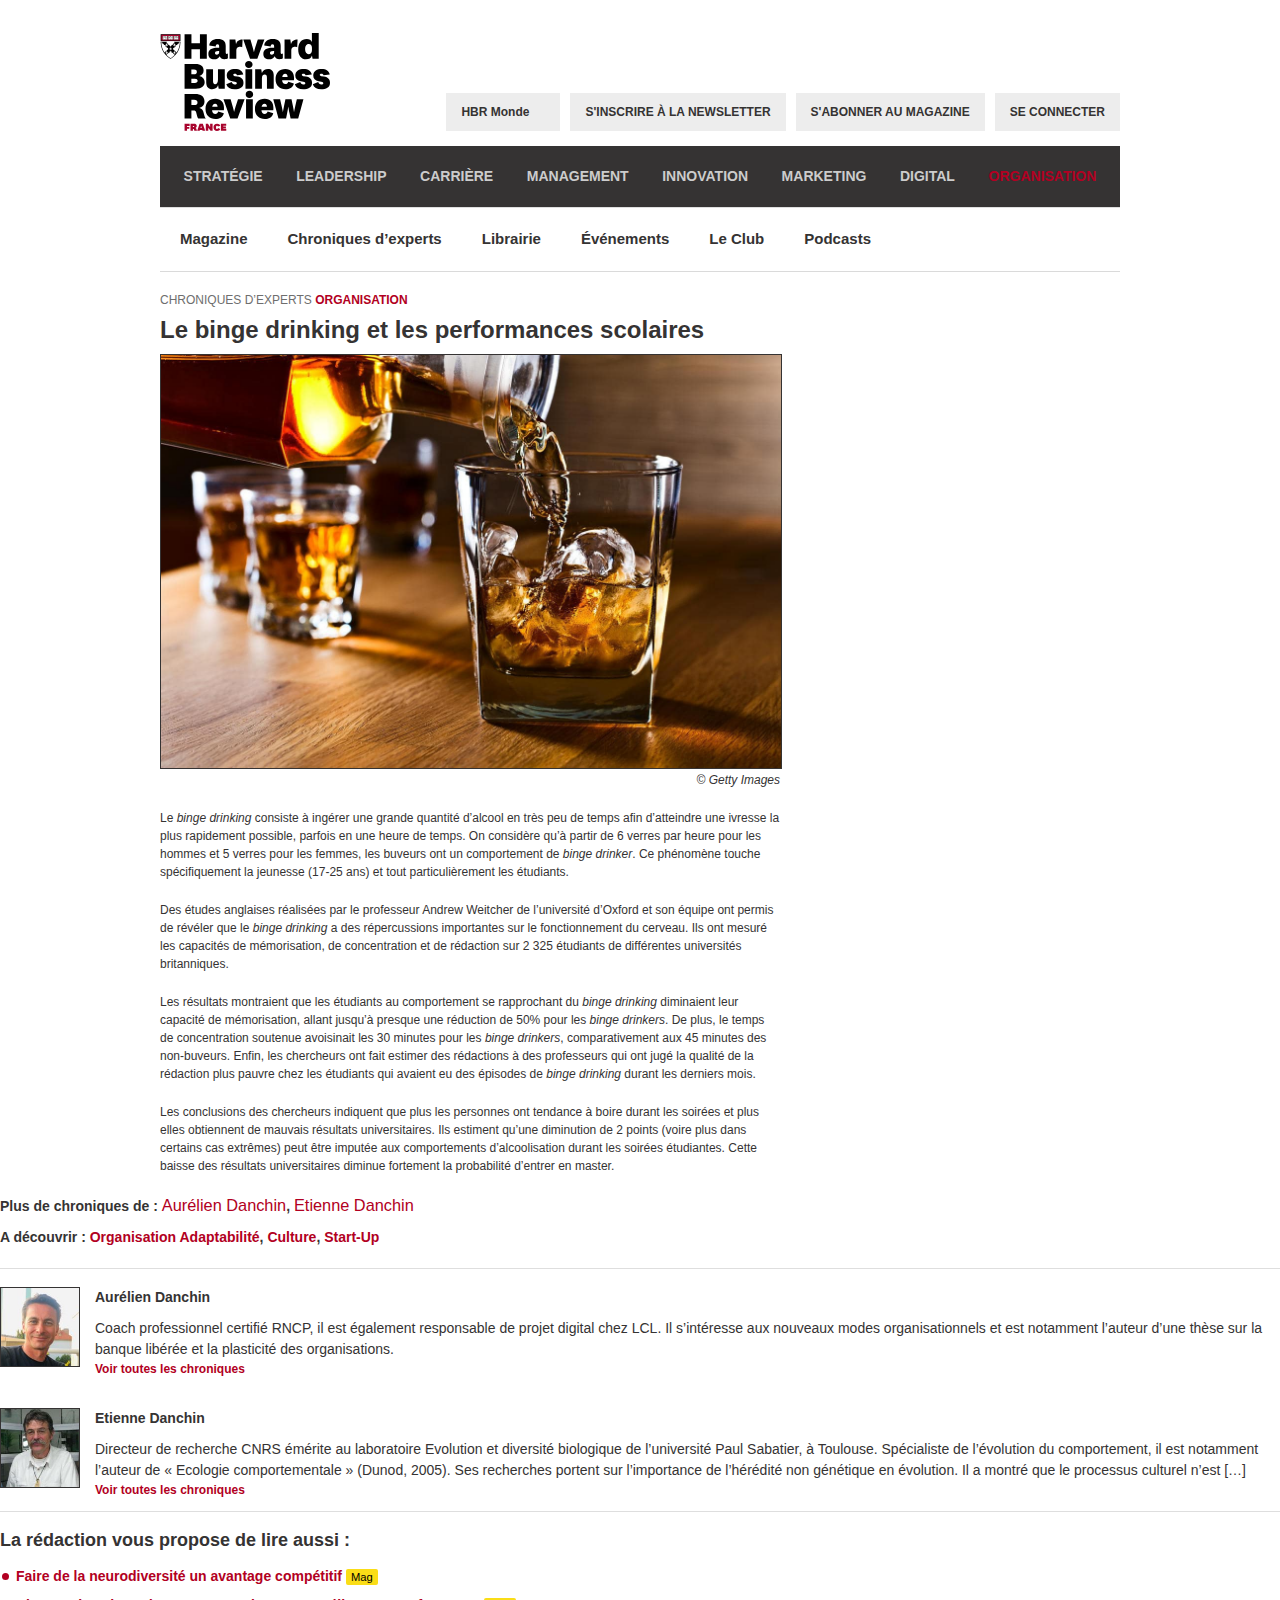
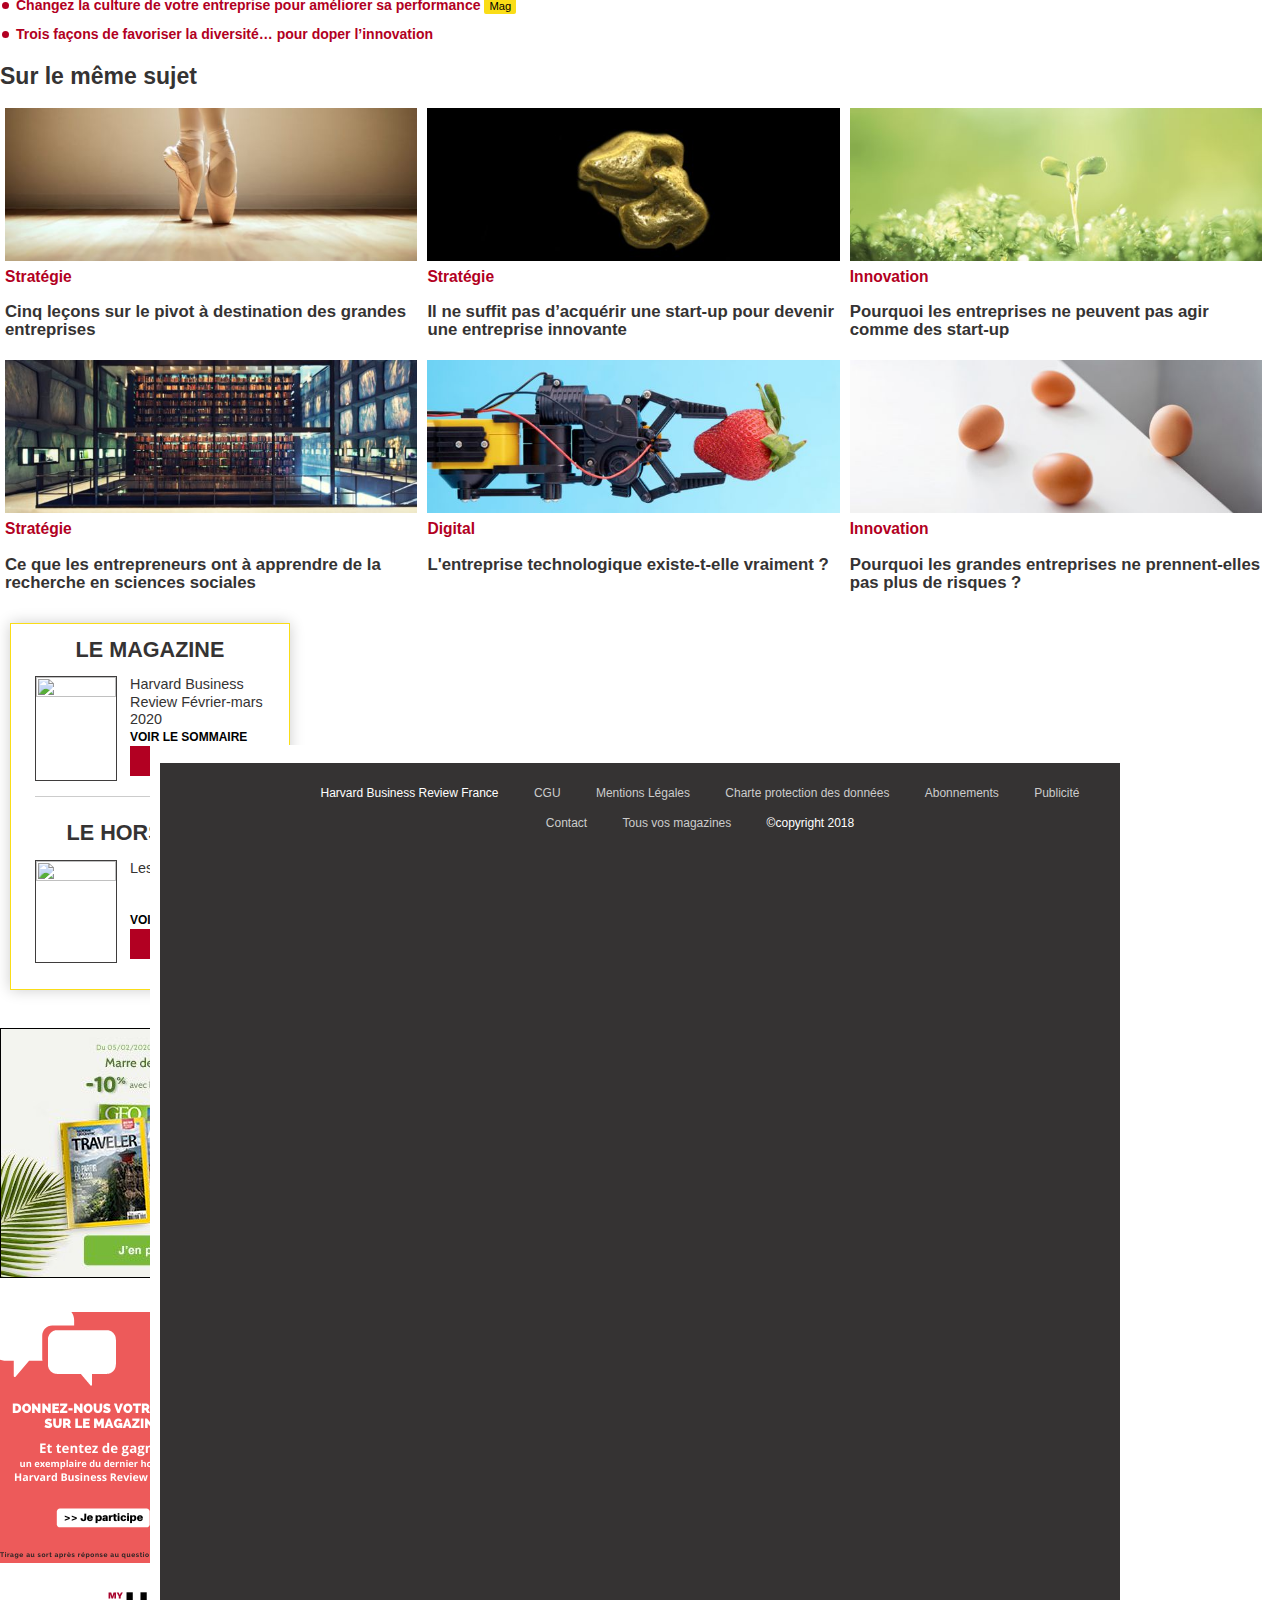
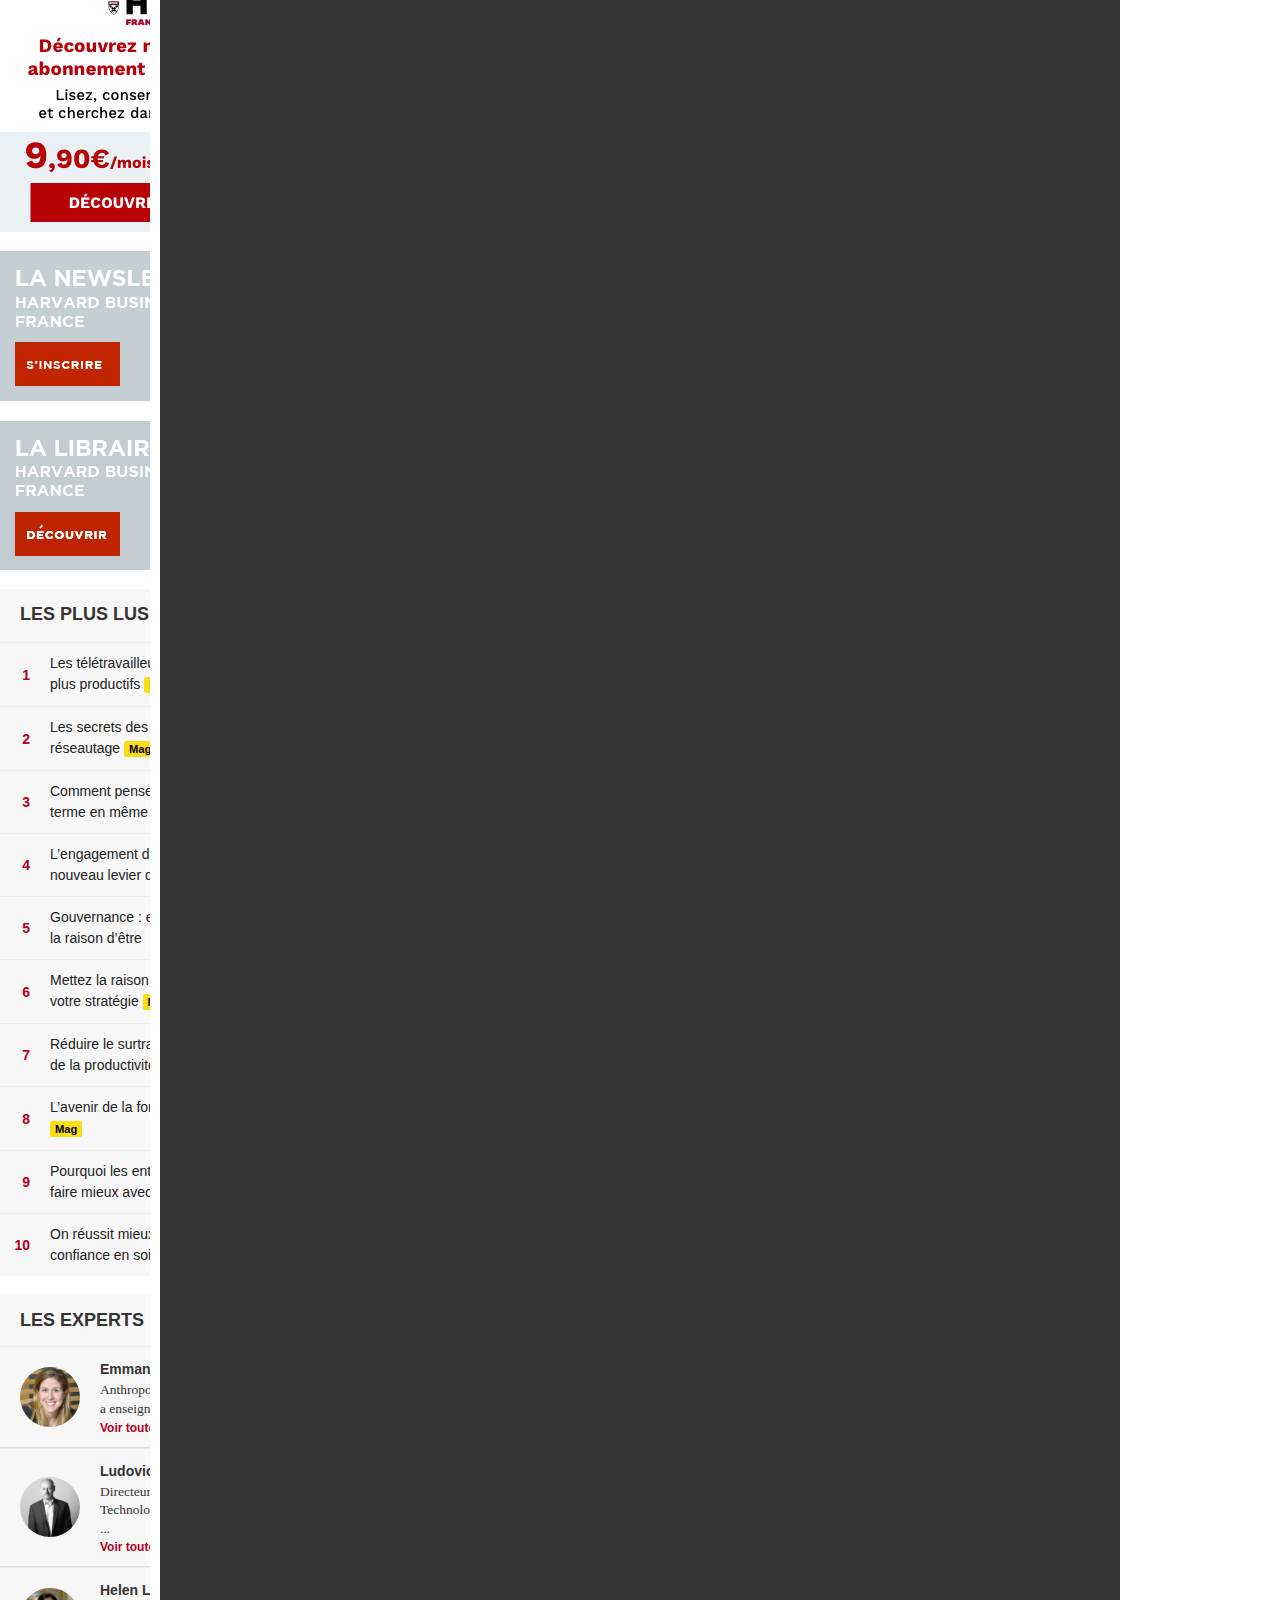
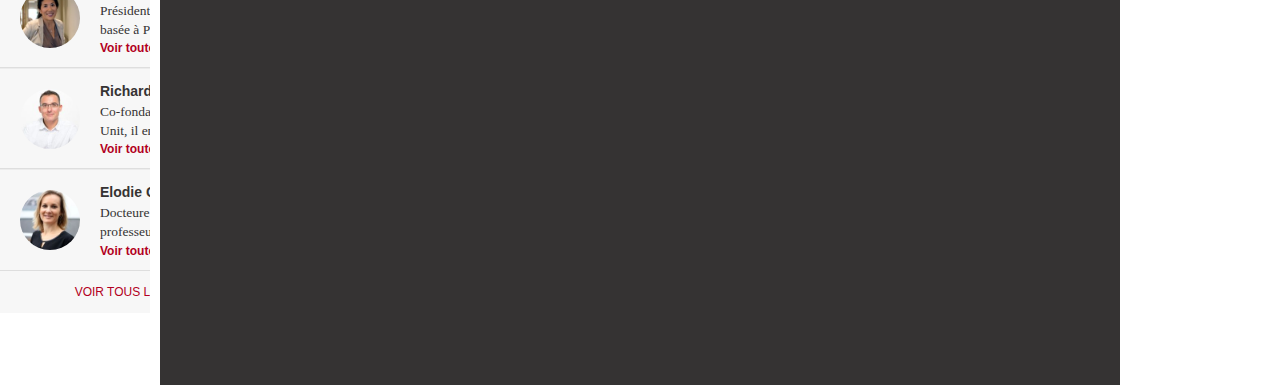
==== commit 019a7990: "Update index.html" ====
--- a/index.html
+++ b/index.html
@@ -344,9 +344,10 @@
 <img width="620" height="230" src="./Le binge drinking et les performances scolaires/alcool.jpg" class="post-thumbnail wp-post-image" alt=""><div class="m-bottom-md" style="text-align:right; margin-top:-10px;"><em>© Getty Images</em></div>
 
                     <h2 class="chapo"></h2><p></p>
-<h2 class="intertitle"></h2><p></p><div class="ads-core-placer" id="Pave-Haut2_5e450476a72a7" data-ads-core="{&quot;device&quot;:&quot;mobile&quot;,&quot;type&quot;:&quot;Pave-Haut2&quot;}"></div><p>Le binge drinking consiste à ingérer une grande quantité d’alcool en très peu de temps afin d’atteindre une ivresse la plus rapidement possible, parfois en une heure de temps. On considère qu’à partir de 6 verres par heure pour les hommes et 5 verres pour les femmes, les buveurs ont un comportement de binge drinker. Ce phénomène touche spécifiquement la jeunesse (17-25 ans) et tout particulièrement les étudiants. </p>
-<p>Des études anglaises réalisées par le professeur Andrew Weitcher de l’université d’Oxford et son équipe ont permis de révéler que le binge drinking a des répercussions importantes sur le fonctionnement du cerveau. Ils ont mesuré les capacités de mémorisation, de concentration et de rédaction sur 2 325 étudiants de différentes universités britanniques.</p>
-			<p>Les résultats montraient que les étudiants au comportement se rapprochant du binge drinking diminaient leur capacité de mémorisation, allant jusqu’à presque une réduction de 50% pour les binge drinkers. De plus, le temps de concentration soutenue avoisinait les 30 minutes pour les binge drinkers, comparativement aux 45 minutes des non-buveurs. Enfin, les chercheurs ont fait estimer des rédactions à des professeurs qui ont jugé la qualité de la rédaction plus pauvre chez les étudiants qui avaient eu des épisodes de binge drinking durant les derniers mois.</p>
+<h2 class="intertitle"></h2><p></p><div class="ads-core-placer" id="Pave-Haut2_5e450476a72a7" data-ads-core="{&quot;device&quot;:&quot;mobile&quot;,&quot;type&quot;:&quot;Pave-Haut2&quot;}"></div>
+		<p>Le <i>binge drinking</i> consiste à ingérer une grande quantité d’alcool en très peu de temps afin d’atteindre une ivresse la plus rapidement possible, parfois en une heure de temps. On considère qu’à partir de 6 verres par heure pour les hommes et 5 verres pour les femmes, les buveurs ont un comportement de <i>binge drinker</i>. Ce phénomène touche spécifiquement la jeunesse (17-25 ans) et tout particulièrement les étudiants. </p>
+<p>Des études anglaises réalisées par le professeur Andrew Weitcher de l’université d’Oxford et son équipe ont permis de révéler que le <i>binge drinking</i> a des répercussions importantes sur le fonctionnement du cerveau. Ils ont mesuré les capacités de mémorisation, de concentration et de rédaction sur 2 325 étudiants de différentes universités britanniques.</p>
+			<p>Les résultats montraient que les étudiants au comportement se rapprochant du <i>binge drinking</i> diminaient leur capacité de mémorisation, allant jusqu’à presque une réduction de 50% pour les <i>binge drinkers</i>. De plus, le temps de concentration soutenue avoisinait les 30 minutes pour les <i>binge drinkers</i>, comparativement aux 45 minutes des non-buveurs. Enfin, les chercheurs ont fait estimer des rédactions à des professeurs qui ont jugé la qualité de la rédaction plus pauvre chez les étudiants qui avaient eu des épisodes de <i>binge drinking</i> durant les derniers mois.</p>
 			<p>Les conclusions des chercheurs indiquent que plus les personnes ont tendance à boire durant les soirées et plus elles obtiennent de mauvais résultats universitaires. Ils estiment qu’une diminution de 2 points (voire plus dans certains cas extrêmes) peut être imputée aux comportements d’alcoolisation durant les soirées étudiantes. Cette baisse des résultats universitaires diminue fortement la probabilité d’entrer en master.</p><div class="ads-core-placer" id="Pave-Haut2_5e450476a7313" data-ads-core="{&quot;device&quot;:&quot;mobile&quot;,&quot;type&quot;:&quot;Pave-Haut2&quot;}"></div><p></p>
                     		
 	
